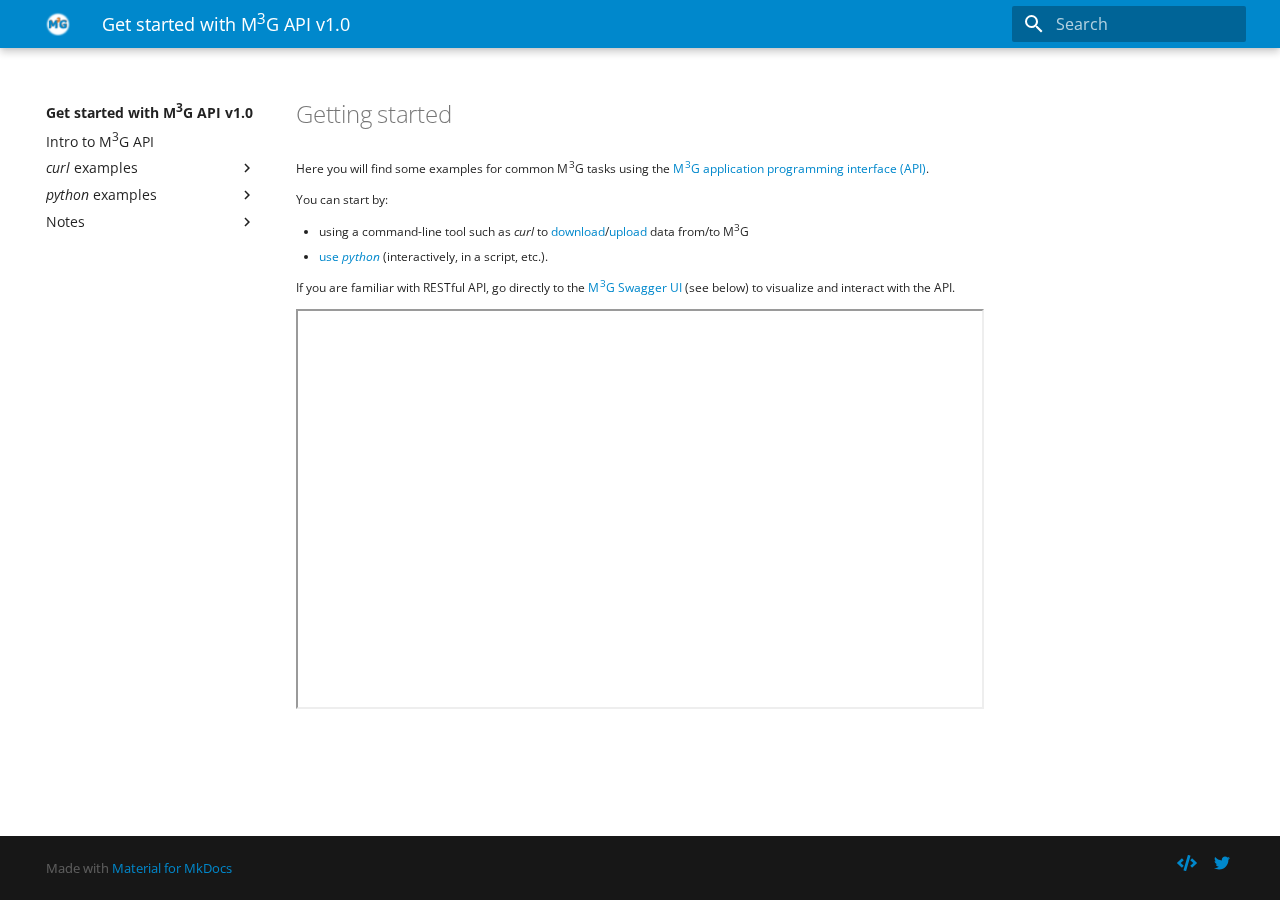
==== index.html @ 7924b69c "Deployed 4c3a987 with MkDocs version: 1.1.2" ====
<!doctype html>
<html lang="en" class="no-js">
  <head>
    
      <meta charset="utf-8">
      <meta name="viewport" content="width=device-width,initial-scale=1">
      
      
      
      <link rel="shortcut icon" href="images/m3g.png">
      <meta name="generator" content="mkdocs-1.1.2, mkdocs-material-6.1.0">
    
    
      
        <title>Get started with M<sup>3</sup>G API v1.0</title>
      
    
    
      <link rel="stylesheet" href="assets/stylesheets/main.bc7e593a.min.css">
      
        
        <link rel="stylesheet" href="assets/stylesheets/palette.ab28b872.min.css">
        
      
    
    
    
      
        
        <link href="https://fonts.gstatic.com" rel="preconnect" crossorigin>
        <link rel="stylesheet" href="https://fonts.googleapis.com/css?family=Open+Sans:300,400,400i,700%7CCourier+Prime&display=fallback">
        <style>body,input{font-family:"Open Sans",-apple-system,BlinkMacSystemFont,Helvetica,Arial,sans-serif}code,kbd,pre{font-family:"Courier Prime",SFMono-Regular,Consolas,Menlo,monospace}</style>
      
    
    
    
      <link rel="stylesheet" href="css/extra.css">
    
    
      
    
    
  </head>
  
  
    
    
      
    
    
    
    
    <body dir="ltr" data-md-color-scheme="preference" data-md-color-primary="light-blue" data-md-color-accent="blue">
      
        <script>matchMedia("(prefers-color-scheme: dark)").matches&&document.body.setAttribute("data-md-color-scheme","slate")</script>
      
  
    <input class="md-toggle" data-md-toggle="drawer" type="checkbox" id="__drawer" autocomplete="off">
    <input class="md-toggle" data-md-toggle="search" type="checkbox" id="__search" autocomplete="off">
    <label class="md-overlay" for="__drawer"></label>
    <div data-md-component="skip">
      
        
        <a href="#getting-started" class="md-skip">
          Skip to content
        </a>
      
    </div>
    <div data-md-component="announce">
      
    </div>
    
      

<header class="md-header" data-md-component="header">
  <nav class="md-header-nav md-grid" aria-label="Header">
    <a href="." title="Get started with M&lt;sup&gt;3&lt;/sup&gt;G API v1.0" class="md-header-nav__button md-logo" aria-label="Get started with M<sup>3</sup>G API v1.0">
      
  <img src="images/m3g.png" alt="logo">

    </a>
    <label class="md-header-nav__button md-icon" for="__drawer">
      <svg xmlns="http://www.w3.org/2000/svg" viewBox="0 0 24 24"><path d="M3 6h18v2H3V6m0 5h18v2H3v-2m0 5h18v2H3v-2z"/></svg>
    </label>
    <div class="md-header-nav__title" data-md-component="header-title">
      
        <div class="md-header-nav__ellipsis">
          <span class="md-header-nav__topic md-ellipsis">
            Get started with M<sup>3</sup>G API v1.0
          </span>
          <span class="md-header-nav__topic md-ellipsis">
            
              Getting started
            
          </span>
        </div>
      
    </div>
    
      <label class="md-header-nav__button md-icon" for="__search">
        <svg xmlns="http://www.w3.org/2000/svg" viewBox="0 0 24 24"><path d="M9.5 3A6.5 6.5 0 0116 9.5c0 1.61-.59 3.09-1.56 4.23l.27.27h.79l5 5-1.5 1.5-5-5v-.79l-.27-.27A6.516 6.516 0 019.5 16 6.5 6.5 0 013 9.5 6.5 6.5 0 019.5 3m0 2C7 5 5 7 5 9.5S7 14 9.5 14 14 12 14 9.5 12 5 9.5 5z"/></svg>
      </label>
      
<div class="md-search" data-md-component="search" role="dialog">
  <label class="md-search__overlay" for="__search"></label>
  <div class="md-search__inner" role="search">
    <form class="md-search__form" name="search">
      <input type="text" class="md-search__input" name="query" aria-label="Search" placeholder="Search" autocapitalize="off" autocorrect="off" autocomplete="off" spellcheck="false" data-md-component="search-query" data-md-state="active">
      <label class="md-search__icon md-icon" for="__search">
        <svg xmlns="http://www.w3.org/2000/svg" viewBox="0 0 24 24"><path d="M9.5 3A6.5 6.5 0 0116 9.5c0 1.61-.59 3.09-1.56 4.23l.27.27h.79l5 5-1.5 1.5-5-5v-.79l-.27-.27A6.516 6.516 0 019.5 16 6.5 6.5 0 013 9.5 6.5 6.5 0 019.5 3m0 2C7 5 5 7 5 9.5S7 14 9.5 14 14 12 14 9.5 12 5 9.5 5z"/></svg>
        <svg xmlns="http://www.w3.org/2000/svg" viewBox="0 0 24 24"><path d="M20 11v2H8l5.5 5.5-1.42 1.42L4.16 12l7.92-7.92L13.5 5.5 8 11h12z"/></svg>
      </label>
      <button type="reset" class="md-search__icon md-icon" aria-label="Clear" data-md-component="search-reset" tabindex="-1">
        <svg xmlns="http://www.w3.org/2000/svg" viewBox="0 0 24 24"><path d="M19 6.41L17.59 5 12 10.59 6.41 5 5 6.41 10.59 12 5 17.59 6.41 19 12 13.41 17.59 19 19 17.59 13.41 12 19 6.41z"/></svg>
      </button>
    </form>
    <div class="md-search__output">
      <div class="md-search__scrollwrap" data-md-scrollfix>
        <div class="md-search-result" data-md-component="search-result">
          <div class="md-search-result__meta">
            Initializing search
          </div>
          <ol class="md-search-result__list"></ol>
        </div>
      </div>
    </div>
  </div>
</div>
    
    
  </nav>
</header>
    
    <div class="md-container" data-md-component="container">
      
      
        
      
      <main class="md-main" data-md-component="main">
        <div class="md-main__inner md-grid">
          
            
              <div class="md-sidebar md-sidebar--primary" data-md-component="navigation">
                <div class="md-sidebar__scrollwrap">
                  <div class="md-sidebar__inner">
                    

<nav class="md-nav md-nav--primary" aria-label="Navigation" data-md-level="0">
  <label class="md-nav__title" for="__drawer">
    <a href="." title="Get started with M&lt;sup&gt;3&lt;/sup&gt;G API v1.0" class="md-nav__button md-logo" aria-label="Get started with M<sup>3</sup>G API v1.0">
      
  <img src="images/m3g.png" alt="logo">

    </a>
    Get started with M<sup>3</sup>G API v1.0
  </label>
  
  <ul class="md-nav__list" data-md-scrollfix>
    
      
      
      


  <li class="md-nav__item">
    <a href="intro/" class="md-nav__link">
      Intro to M<sup>3</sup>G API
    </a>
  </li>

    
      
      
      


  <li class="md-nav__item md-nav__item--nested">
    
      <input class="md-nav__toggle md-toggle" data-md-toggle="nav-2" type="checkbox" id="nav-2">
    
    <label class="md-nav__link" for="nav-2">
      <i>curl</i> examples
      <span class="md-nav__icon md-icon"></span>
    </label>
    <nav class="md-nav" aria-label="<i>curl</i> examples" data-md-level="1">
      <label class="md-nav__title" for="nav-2">
        <span class="md-nav__icon md-icon"></span>
        <i>curl</i> examples
      </label>
      <ul class="md-nav__list" data-md-scrollfix>
        
        
          
          
          


  <li class="md-nav__item">
    <a href="curl_download/" class="md-nav__link">
      GET data from M<sup>3</sup>G
    </a>
  </li>

        
          
          
          


  <li class="md-nav__item">
    <a href="curl_upload/" class="md-nav__link">
      PUT data on M<sup>3</sup>G
    </a>
  </li>

        
      </ul>
    </nav>
  </li>

    
      
      
      


  <li class="md-nav__item md-nav__item--nested">
    
      <input class="md-nav__toggle md-toggle" data-md-toggle="nav-3" type="checkbox" id="nav-3">
    
    <label class="md-nav__link" for="nav-3">
      <i>python</i> examples
      <span class="md-nav__icon md-icon"></span>
    </label>
    <nav class="md-nav" aria-label="<i>python</i> examples" data-md-level="1">
      <label class="md-nav__title" for="nav-3">
        <span class="md-nav__icon md-icon"></span>
        <i>python</i> examples
      </label>
      <ul class="md-nav__list" data-md-scrollfix>
        
        
          
          
          


  <li class="md-nav__item">
    <a href="python/" class="md-nav__link">
      Use the <i>requests</i> library
    </a>
  </li>

        
      </ul>
    </nav>
  </li>

    
      
      
      


  <li class="md-nav__item md-nav__item--nested">
    
      <input class="md-nav__toggle md-toggle" data-md-toggle="nav-4" type="checkbox" id="nav-4">
    
    <label class="md-nav__link" for="nav-4">
      Notes
      <span class="md-nav__icon md-icon"></span>
    </label>
    <nav class="md-nav" aria-label="Notes" data-md-level="1">
      <label class="md-nav__title" for="nav-4">
        <span class="md-nav__icon md-icon"></span>
        Notes
      </label>
      <ul class="md-nav__list" data-md-scrollfix>
        
        
          
          
          


  <li class="md-nav__item">
    <a href="authorization/" class="md-nav__link">
      M<sup>3</sup>G access token
    </a>
  </li>

        
          
          
          


  <li class="md-nav__item">
    <a href="disclaimer/" class="md-nav__link">
      Disclaimer
    </a>
  </li>

        
      </ul>
    </nav>
  </li>

    
  </ul>
</nav>
                  </div>
                </div>
              </div>
            
            
              <div class="md-sidebar md-sidebar--secondary" data-md-component="toc">
                <div class="md-sidebar__scrollwrap">
                  <div class="md-sidebar__inner">
                    
<nav class="md-nav md-nav--secondary" aria-label="Table of contents">
  
  
    
  
  
</nav>
                  </div>
                </div>
              </div>
            
          
          <div class="md-content">
            <article class="md-content__inner md-typeset">
              
                
                
                <h1 id="getting-started">Getting started</h1>
<p>Here you will find some examples for common M<sup>3</sup>G tasks using the <a href="intro/">M<sup>3</sup>G application programming interface (API)</a>.</p>
<p>You can start by:</p>
<ul>
<li>using a command-line tool such as <em>curl</em> to <a href="curl_download/">download</a>/<a href="curl_upload/">upload</a> data from/to  M<sup>3</sup>G</li>
<li><a href="python/">use <em>python</em></a> (interactively, in a script, etc.).</li>
</ul>
<p>If you are familiar with RESTful API, go directly to the <a href="https://gnss-metadata.eu/__test/site/api-docs" target="_blank">M<sup>3</sup>G Swagger UI</a> (see below) to visualize and interact with the API.</p>
<iframe style="width:100%;height:400px" src="https://gnss-metadata.eu/__test/site/api-docs"></iframe>
                
              
              
                


              
            </article>
          </div>
        </div>
      </main>
      
        
<footer class="md-footer">
  
  <div class="md-footer-meta md-typeset">
    <div class="md-footer-meta__inner md-grid">
      <div class="md-footer-copyright">
        
        Made with
        <a href="https://squidfunk.github.io/mkdocs-material/" target="_blank" rel="noopener">
          Material for MkDocs
        </a>
      </div>
      
  <div class="md-footer-social">
    
      
      
      <a href="https://gnss-metadata.eu/__test2/site/api-docs" target="_blank" rel="noopener" title="M3G Swagger UI" class="md-footer-social__link">
        <svg xmlns="http://www.w3.org/2000/svg" viewBox="0 0 640 512"><path d="M278.9 511.5l-61-17.7c-6.4-1.8-10-8.5-8.2-14.9L346.2 8.7c1.8-6.4 8.5-10 14.9-8.2l61 17.7c6.4 1.8 10 8.5 8.2 14.9L293.8 503.3c-1.9 6.4-8.5 10.1-14.9 8.2zm-114-112.2l43.5-46.4c4.6-4.9 4.3-12.7-.8-17.2L117 256l90.6-79.7c5.1-4.5 5.5-12.3.8-17.2l-43.5-46.4c-4.5-4.8-12.1-5.1-17-.5L3.8 247.2c-5.1 4.7-5.1 12.8 0 17.5l144.1 135.1c4.9 4.6 12.5 4.4 17-.5zm327.2.6l144.1-135.1c5.1-4.7 5.1-12.8 0-17.5L492.1 112.1c-4.8-4.5-12.4-4.3-17 .5L431.6 159c-4.6 4.9-4.3 12.7.8 17.2L523 256l-90.6 79.7c-5.1 4.5-5.5 12.3-.8 17.2l43.5 46.4c4.5 4.9 12.1 5.1 17 .6z"/></svg>
      </a>
    
      
      
      <a href="https://twitter.com/be_GNSS" target="_blank" rel="noopener" title="Tweets @be_GNSS" class="md-footer-social__link">
        <svg xmlns="http://www.w3.org/2000/svg" viewBox="0 0 512 512"><path d="M459.37 151.716c.325 4.548.325 9.097.325 13.645 0 138.72-105.583 298.558-298.558 298.558-59.452 0-114.68-17.219-161.137-47.106 8.447.974 16.568 1.299 25.34 1.299 49.055 0 94.213-16.568 130.274-44.832-46.132-.975-84.792-31.188-98.112-72.772 6.498.974 12.995 1.624 19.818 1.624 9.421 0 18.843-1.3 27.614-3.573-48.081-9.747-84.143-51.98-84.143-102.985v-1.299c13.969 7.797 30.214 12.67 47.431 13.319-28.264-18.843-46.781-51.005-46.781-87.391 0-19.492 5.197-37.36 14.294-52.954 51.655 63.675 129.3 105.258 216.365 109.807-1.624-7.797-2.599-15.918-2.599-24.04 0-57.828 46.782-104.934 104.934-104.934 30.213 0 57.502 12.67 76.67 33.137 23.715-4.548 46.456-13.32 66.599-25.34-7.798 24.366-24.366 44.833-46.132 57.827 21.117-2.273 41.584-8.122 60.426-16.243-14.292 20.791-32.161 39.308-52.628 54.253z"/></svg>
      </a>
    
  </div>

    </div>
  </div>
</footer>
      
    </div>
    
      <script src="assets/javascripts/vendor.6a3d08fc.min.js"></script>
      <script src="assets/javascripts/bundle.71201edf.min.js"></script><script id="__lang" type="application/json">{"clipboard.copy": "Copy to clipboard", "clipboard.copied": "Copied to clipboard", "search.config.lang": "en", "search.config.pipeline": "trimmer, stopWordFilter", "search.config.separator": "[\\s\\-]+", "search.placeholder": "Search", "search.result.placeholder": "Type to start searching", "search.result.none": "No matching documents", "search.result.one": "1 matching document", "search.result.other": "# matching documents", "search.result.more.one": "1 more on this page", "search.result.more.other": "# more on this page", "search.result.term.missing": "Missing"}</script>
      
      <script>
        app = initialize({
          base: ".",
          features: [],
          search: Object.assign({
            worker: "assets/javascripts/worker/search.4ac00218.min.js"
          }, typeof search !== "undefined" && search)
        })
      </script>
      
    
  </body>
</html>
---- assets/stylesheets/main.bc7e593a.min.css ----
html{box-sizing:border-box;-webkit-text-size-adjust:none;-moz-text-size-adjust:none;-ms-text-size-adjust:none;text-size-adjust:none}*,*::before,*::after{box-sizing:inherit}body{margin:0}hr{box-sizing:content-box;overflow:visible}a,button,label,input{-webkit-tap-highlight-color:transparent}a{color:inherit;text-decoration:none}small{font-size:80%}sub,sup{line-height:1em}img{border-style:none}table{border-collapse:separate;border-spacing:0}td,th{font-weight:normal;vertical-align:top}button{margin:0;padding:0;font-size:inherit;background:transparent;border:0}input{border:0;outline:none}:root{--md-default-fg-color: hsla(0, 0%, 0%, 0.87);--md-default-fg-color--light: hsla(0, 0%, 0%, 0.54);--md-default-fg-color--lighter: hsla(0, 0%, 0%, 0.32);--md-default-fg-color--lightest: hsla(0, 0%, 0%, 0.07);--md-default-bg-color: hsla(0, 0%, 100%, 1);--md-default-bg-color--light: hsla(0, 0%, 100%, 0.7);--md-default-bg-color--lighter: hsla(0, 0%, 100%, 0.3);--md-default-bg-color--lightest: hsla(0, 0%, 100%, 0.12);--md-primary-fg-color: hsla(231, 48%, 48%, 1);--md-primary-fg-color--light: hsla(230, 44%, 64%, 1);--md-primary-fg-color--dark: hsla(232, 54%, 41%, 1);--md-primary-bg-color: hsla(0, 0%, 100%, 1);--md-primary-bg-color--light: hsla(0, 0%, 100%, 0.7);--md-accent-fg-color: hsla(231, 99%, 66%, 1);--md-accent-fg-color--transparent: hsla(231, 99%, 66%, 0.1);--md-accent-bg-color: hsla(0, 0%, 100%, 1);--md-accent-bg-color--light: hsla(0, 0%, 100%, 0.7)}:root>*{--md-code-fg-color: hsla(200, 18%, 26%, 1);--md-code-bg-color: hsla(0, 0%, 96%, 1);--md-code-hl-color: hsla(60, 100%, 50%, 0.5);--md-code-hl-number-color: hsla(0, 67%, 50%, 1);--md-code-hl-special-color: hsla(340, 83%, 47%, 1);--md-code-hl-function-color: hsla(291, 45%, 50%, 1);--md-code-hl-constant-color: hsla(250, 63%, 60%, 1);--md-code-hl-keyword-color: hsla(219, 54%, 51%, 1);--md-code-hl-string-color: hsla(150, 63%, 30%, 1);--md-code-hl-name-color: var(--md-code-fg-color);--md-code-hl-operator-color: var(--md-default-fg-color--light);--md-code-hl-punctuation-color: var(--md-default-fg-color--light);--md-code-hl-comment-color: var(--md-default-fg-color--light);--md-code-hl-generic-color: var(--md-default-fg-color--light);--md-code-hl-variable-color: var(--md-default-fg-color--light);--md-typeset-color: var(--md-default-fg-color);--md-typeset-a-color: var(--md-primary-fg-color);--md-typeset-mark-color: hsla(60, 100%, 50%, 0.5);--md-typeset-del-color: hsla(6, 90%, 60%, 0.15);--md-typeset-ins-color: hsla(150, 90%, 44%, 0.15);--md-typeset-kbd-color: hsla(0, 0%, 98%, 1);--md-typeset-kbd-accent-color: hsla(0, 100%, 100%, 1);--md-typeset-kbd-border-color: hsla(0, 0%, 72%, 1);--md-admonition-fg-color: var(--md-default-fg-color);--md-admonition-bg-color: var(--md-default-bg-color);--md-footer-fg-color: hsla(0, 0%, 100%, 1);--md-footer-fg-color--light: hsla(0, 0%, 100%, 0.7);--md-footer-fg-color--lighter: hsla(0, 0%, 100%, 0.3);--md-footer-bg-color: hsla(0, 0%, 0%, 0.87);--md-footer-bg-color--dark: hsla(0, 0%, 0%, 0.32)}.md-icon svg{display:block;width:1.2rem;height:1.2rem;margin:0 auto;fill:currentColor}body{-webkit-font-smoothing:antialiased;-moz-osx-font-smoothing:grayscale}body,input{color:var(--md-typeset-color);font-feature-settings:"kern","liga";font-family:-apple-system,BlinkMacSystemFont,Helvetica,Arial,sans-serif}code,pre,kbd{color:var(--md-typeset-color);font-feature-settings:"kern";font-family:SFMono-Regular,Consolas,Menlo,monospace}:root{--md-typeset-table--ascending: url('data:image/svg+xml;charset=utf-8,<svg xmlns="http://www.w3.org/2000/svg" viewBox="0 0 24 24"><path d="M11 4h2v12l5.5-5.5 1.42 1.42L12 19.84l-7.92-7.92L5.5 10.5 11 16V4z"/></svg>');--md-typeset-table--descending: url('data:image/svg+xml;charset=utf-8,<svg xmlns="http://www.w3.org/2000/svg" viewBox="0 0 24 24"><path d="M13 20h-2V8l-5.5 5.5-1.42-1.42L12 4.16l7.92 7.92-1.42 1.42L13 8v12z"/></svg>')}.md-typeset{font-size:.8rem;line-height:1.6;-webkit-print-color-adjust:exact;color-adjust:exact}@media print{.md-typeset{font-size:.68rem}}.md-typeset p,.md-typeset ul,.md-typeset ol,.md-typeset blockquote{margin:1em 0}.md-typeset h1{margin:0 0 1.25em;color:var(--md-default-fg-color--light);font-weight:300;font-size:2em;line-height:1.3;letter-spacing:-0.01em}.md-typeset h2{margin:1.6em 0 .64em;font-weight:300;font-size:1.5625em;line-height:1.4;letter-spacing:-0.01em}.md-typeset h3{margin:1.6em 0 .8em;font-weight:400;font-size:1.25em;line-height:1.5;letter-spacing:-0.01em}.md-typeset h2+h3{margin-top:.8em}.md-typeset h4{margin:1em 0;font-weight:700;letter-spacing:-0.01em}.md-typeset h5,.md-typeset h6{margin:1.25em 0;color:var(--md-default-fg-color--light);font-weight:700;font-size:.8em;letter-spacing:-0.01em}.md-typeset h5{text-transform:uppercase}.md-typeset hr{margin:1.5em 0;border-bottom:.05rem dotted var(--md-default-fg-color--lighter)}.md-typeset a{color:var(--md-typeset-a-color);word-break:break-word}.md-typeset a,.md-typeset a::before{transition:color 125ms}.md-typeset a:focus,.md-typeset a:hover{color:var(--md-accent-fg-color)}.md-typeset code,.md-typeset pre,.md-typeset kbd{color:var(--md-code-fg-color);direction:ltr}@media print{.md-typeset code,.md-typeset pre,.md-typeset kbd{white-space:pre-wrap}}.md-typeset code{padding:0 .2941176471em;font-size:.85em;word-break:break-word;background-color:var(--md-code-bg-color);border-radius:.1rem;-webkit-box-decoration-break:clone;box-decoration-break:clone}.md-typeset h1 code,.md-typeset h2 code,.md-typeset h3 code,.md-typeset h4 code,.md-typeset h5 code,.md-typeset h6 code{margin:initial;padding:initial;background-color:transparent;box-shadow:none}.md-typeset a>code{color:currentColor}.md-typeset pre{position:relative;margin:1em 0;line-height:1.4}.md-typeset pre>code{display:block;margin:0;padding:.7720588235em 1.1764705882em;overflow:auto;word-break:normal;box-shadow:none;-webkit-box-decoration-break:slice;box-decoration-break:slice;touch-action:auto;scrollbar-width:thin;scrollbar-color:var(--md-default-fg-color--lighter) transparent}.md-typeset pre>code:hover{scrollbar-color:var(--md-accent-fg-color) transparent}.md-typeset pre>code::-webkit-scrollbar{width:.2rem;height:.2rem}.md-typeset pre>code::-webkit-scrollbar-thumb{background-color:var(--md-default-fg-color--lighter)}.md-typeset pre>code::-webkit-scrollbar-thumb:hover{background-color:var(--md-accent-fg-color)}@media screen and (max-width: 44.9375em){.md-typeset>pre{margin:1em -0.8rem}.md-typeset>pre code{border-radius:0}}.md-typeset kbd{display:inline-block;padding:0 .6666666667em;color:var(--md-default-fg-color);font-size:.75em;vertical-align:text-top;word-break:break-word;background-color:var(--md-typeset-kbd-color);border-radius:.1rem;box-shadow:0 .1rem 0 .05rem var(--md-typeset-kbd-border-color),0 .1rem 0 var(--md-typeset-kbd-border-color),0 -0.1rem .2rem var(--md-typeset-kbd-accent-color) inset}.md-typeset mark{color:inherit;word-break:break-word;background-color:var(--md-typeset-mark-color);-webkit-box-decoration-break:clone;box-decoration-break:clone}.md-typeset abbr{text-decoration:none;border-bottom:.05rem dotted var(--md-default-fg-color--light);cursor:help}@media(hover: none){.md-typeset abbr{position:relative}.md-typeset abbr[title]:focus::after,.md-typeset abbr[title]:hover::after{box-shadow:0 2px 2px 0 rgba(0,0,0,.14),0 1px 5px 0 rgba(0,0,0,.12),0 3px 1px -2px rgba(0,0,0,.2);position:absolute;left:0;display:inline-block;width:auto;min-width:-webkit-max-content;min-width:-moz-max-content;min-width:max-content;max-width:80%;margin-top:2em;padding:.2rem .3rem;color:var(--md-default-bg-color);font-size:.7rem;background:var(--md-default-fg-color);border-radius:.1rem;content:attr(title)}}.md-typeset small{opacity:.75}.md-typeset sup,.md-typeset sub{margin-left:.078125em}[dir=rtl] .md-typeset sup,[dir=rtl] .md-typeset sub{margin-right:.078125em;margin-left:initial}.md-typeset blockquote{padding-left:.6rem;color:var(--md-default-fg-color--light);border-left:.2rem solid var(--md-default-fg-color--lighter)}[dir=rtl] .md-typeset blockquote{padding-right:.6rem;padding-left:initial;border-right:.2rem solid var(--md-default-fg-color--lighter);border-left:initial}.md-typeset ul{list-style-type:disc}.md-typeset ul,.md-typeset ol{margin-left:.625em;padding:0}[dir=rtl] .md-typeset ul,[dir=rtl] .md-typeset ol{margin-right:.625em;margin-left:initial}.md-typeset ul ol,.md-typeset ol ol{list-style-type:lower-alpha}.md-typeset ul ol ol,.md-typeset ol ol ol{list-style-type:lower-roman}.md-typeset ul li,.md-typeset ol li{margin-bottom:.5em;margin-left:1.25em}[dir=rtl] .md-typeset ul li,[dir=rtl] .md-typeset ol li{margin-right:1.25em;margin-left:initial}.md-typeset ul li p,.md-typeset ul li blockquote,.md-typeset ol li p,.md-typeset ol li blockquote{margin:.5em 0}.md-typeset ul li:last-child,.md-typeset ol li:last-child{margin-bottom:0}.md-typeset ul li ul,.md-typeset ul li ol,.md-typeset ol li ul,.md-typeset ol li ol{margin:.5em 0 .5em .625em}[dir=rtl] .md-typeset ul li ul,[dir=rtl] .md-typeset ul li ol,[dir=rtl] .md-typeset ol li ul,[dir=rtl] .md-typeset ol li ol{margin-right:.625em;margin-left:initial}.md-typeset dd{margin:1em 0 1.5em 1.875em}[dir=rtl] .md-typeset dd{margin-right:1.875em;margin-left:initial}.md-typeset img,.md-typeset svg{max-width:100%;height:auto}.md-typeset img[align=left],.md-typeset svg[align=left]{margin:1em;margin-left:0}.md-typeset img[align=right],.md-typeset svg[align=right]{margin:1em;margin-right:0}.md-typeset img[align]:only-child,.md-typeset svg[align]:only-child{margin-top:0}.md-typeset figure{width:-webkit-fit-content;width:-moz-fit-content;width:fit-content;max-width:100%;margin:0 auto;text-align:center}.md-typeset figcaption{max-width:24rem;margin:.5em auto 2em;font-style:italic}.md-typeset iframe{max-width:100%}.md-typeset table:not([class]){display:inline-block;max-width:100%;overflow:auto;font-size:.64rem;background:var(--md-default-bg-color);border-radius:.1rem;box-shadow:0 .2rem .5rem rgba(0,0,0,.05),0 0 .05rem rgba(0,0,0,.1);touch-action:auto}@media print{.md-typeset table:not([class]){display:table}}.md-typeset table:not([class])+*{margin-top:1.5em}.md-typeset table:not([class]) th>*:first-child,.md-typeset table:not([class]) td>*:first-child{margin-top:0}.md-typeset table:not([class]) th>*:last-child,.md-typeset table:not([class]) td>*:last-child{margin-bottom:0}.md-typeset table:not([class]) th:not([align]),.md-typeset table:not([class]) td:not([align]){text-align:left}[dir=rtl] .md-typeset table:not([class]) th:not([align]),[dir=rtl] .md-typeset table:not([class]) td:not([align]){text-align:right}.md-typeset table:not([class]) th{min-width:5rem;padding:.9375em 1.25em;color:var(--md-default-bg-color);vertical-align:top;background-color:var(--md-default-fg-color--light)}.md-typeset table:not([class]) th a{color:inherit}.md-typeset table:not([class]) td{padding:.9375em 1.25em;vertical-align:top;border-top:.05rem solid var(--md-default-fg-color--lightest)}.md-typeset table:not([class]) tr{transition:background-color 125ms}.md-typeset table:not([class]) tr:hover{background-color:rgba(0,0,0,.035);box-shadow:0 .05rem 0 var(--md-default-bg-color) inset}.md-typeset table:not([class]) tr:first-child td{border-top:0}.md-typeset table:not([class]) a{word-break:normal}.md-typeset table th[role=columnheader]{cursor:pointer}.md-typeset table th[role=columnheader]::after{display:inline-block;width:1.2em;height:1.2em;margin-left:.5em;vertical-align:sub;-webkit-mask-repeat:no-repeat;mask-repeat:no-repeat;content:" "}.md-typeset table th[role=columnheader][aria-sort=ascending]::after{background-color:currentColor;-webkit-mask-image:var(--md-typeset-table--ascending);mask-image:var(--md-typeset-table--ascending)}.md-typeset table th[role=columnheader][aria-sort=descending]::after{background-color:currentColor;-webkit-mask-image:var(--md-typeset-table--descending);mask-image:var(--md-typeset-table--descending)}.md-typeset__scrollwrap{margin:1em -0.8rem;overflow-x:auto;touch-action:auto}.md-typeset__table{display:inline-block;margin-bottom:.5em;padding:0 .8rem}@media print{.md-typeset__table{display:block}}html .md-typeset__table table{display:table;width:100%;margin:0;overflow:hidden}html{height:100%;overflow-x:hidden;font-size:125%}@media screen and (min-width: 100em){html{font-size:137.5%}}@media screen and (min-width: 125em){html{font-size:150%}}body{position:relative;display:flex;flex-direction:column;width:100%;min-height:100%;font-size:.5rem;background-color:var(--md-default-bg-color)}@media screen and (max-width: 59.9375em){body[data-md-state=lock]{position:fixed}}@media print{body{display:block}}hr{display:block;height:.05rem;padding:0;border:0}.md-grid{max-width:61rem;margin-right:auto;margin-left:auto}.md-container{display:flex;flex-direction:column;flex-grow:1}@media print{.md-container{display:block}}.md-main{flex-grow:1}.md-main__inner{display:flex;height:100%;margin-top:1.5rem}.md-ellipsis{display:block;overflow:hidden;white-space:nowrap;text-overflow:ellipsis}.md-toggle{display:none}.md-overlay{position:fixed;top:0;z-index:3;width:0;height:0;background-color:rgba(0,0,0,.54);opacity:0;transition:width 0ms 250ms,height 0ms 250ms,opacity 250ms}@media screen and (max-width: 76.1875em){[data-md-toggle=drawer]:checked~.md-overlay{width:100%;height:100%;opacity:1;transition:width 0ms,height 0ms,opacity 250ms}}.md-skip{position:fixed;z-index:-1;margin:.5rem;padding:.3rem .5rem;color:var(--md-default-bg-color);font-size:.64rem;background-color:var(--md-default-fg-color);border-radius:.1rem;transform:translateY(0.4rem);opacity:0}.md-skip:focus{z-index:10;transform:translateY(0);opacity:1;transition:transform 250ms cubic-bezier(0.4, 0, 0.2, 1),opacity 175ms 75ms}@page{margin:25mm}.md-announce{overflow:auto;background-color:var(--md-footer-bg-color)}.md-announce__inner{margin:.6rem auto;padding:0 .8rem;color:var(--md-footer-fg-color);font-size:.7rem}@media print{.md-announce{display:none}}.md-typeset .md-button{display:inline-block;padding:.625em 2em;color:var(--md-primary-fg-color);font-weight:700;border:.1rem solid currentColor;border-radius:.1rem;transition:color 125ms,background-color 125ms,border-color 125ms}.md-typeset .md-button--primary{color:var(--md-primary-bg-color);background-color:var(--md-primary-fg-color);border-color:var(--md-primary-fg-color)}.md-typeset .md-button:focus,.md-typeset .md-button:hover{color:var(--md-accent-bg-color);background-color:var(--md-accent-fg-color);border-color:var(--md-accent-fg-color)}:root{--md-clipboard-icon: url('data:image/svg+xml;charset=utf-8,<svg xmlns="http://www.w3.org/2000/svg" viewBox="0 0 24 24"><path d="M19 21H8V7h11m0-2H8a2 2 0 00-2 2v14a2 2 0 002 2h11a2 2 0 002-2V7a2 2 0 00-2-2m-3-4H4a2 2 0 00-2 2v14h2V3h12V1z"/></svg>')}.md-clipboard{position:absolute;top:.5em;right:.5em;z-index:1;width:1.5em;height:1.5em;color:var(--md-default-fg-color--lightest);border-radius:.1rem;cursor:pointer;transition:color 125ms}@media print{.md-clipboard{display:none}}.md-clipboard::after{display:block;width:1.125em;height:1.125em;margin:0 auto;background-color:currentColor;-webkit-mask-image:var(--md-clipboard-icon);mask-image:var(--md-clipboard-icon);-webkit-mask-repeat:no-repeat;mask-repeat:no-repeat;content:""}pre:hover .md-clipboard{color:var(--md-default-fg-color--light)}pre .md-clipboard:focus,pre .md-clipboard:hover{color:var(--md-accent-fg-color)}.md-content{flex:1;max-width:100%}@media screen and (min-width: 60em)and (max-width: 76.1875em){.md-content{max-width:calc(100% - 12.1rem)}}@media screen and (min-width: 76.25em){.md-content{max-width:calc(100% - 12.1rem * 2)}}.md-content__inner{margin:0 .8rem 1.2rem;padding-top:.6rem}@media screen and (min-width: 76.25em){.md-content__inner{margin-right:1.2rem;margin-left:1.2rem}}.md-content__inner::before{display:block;height:.4rem;content:""}.md-content__inner>:last-child{margin-bottom:0}.md-content__button{float:right;margin:.4rem 0;margin-left:.4rem;padding:0}[dir=rtl] .md-content__button{float:left;margin-right:.4rem;margin-left:initial}[dir=rtl] .md-content__button svg{transform:scaleX(-1)}.md-typeset .md-content__button{color:var(--md-default-fg-color--lighter)}.md-content__button svg{display:inline;vertical-align:top}@media print{.md-content__button{display:none}}.md-dialog{box-shadow:0 2px 2px 0 rgba(0,0,0,.14),0 1px 5px 0 rgba(0,0,0,.12),0 3px 1px -2px rgba(0,0,0,.2);position:fixed;right:.8rem;bottom:.8rem;left:initial;z-index:2;display:block;min-width:11.1rem;padding:.4rem .6rem;color:var(--md-default-bg-color);font-size:.7rem;background:var(--md-default-fg-color);border:none;border-radius:.1rem;transform:translateY(100%);opacity:0;transition:transform 0ms 400ms,opacity 400ms}[dir=rtl] .md-dialog{right:initial;left:.8rem}.md-dialog[data-md-state=open]{transform:translateY(0);opacity:1;transition:transform 400ms cubic-bezier(0.075, 0.85, 0.175, 1),opacity 400ms}@media print{.md-dialog{display:none}}.md-header{position:-webkit-sticky;position:sticky;top:0;right:0;left:0;z-index:2;height:2.4rem;color:var(--md-primary-bg-color);background-color:var(--md-primary-fg-color);box-shadow:0 0 .2rem rgba(0,0,0,0),0 .2rem .4rem rgba(0,0,0,0);transition:color 250ms,background-color 250ms}.no-js .md-header{box-shadow:none;transition:none}.md-header[data-md-state=shadow]{box-shadow:0 0 .2rem rgba(0,0,0,.1),0 .2rem .4rem rgba(0,0,0,.2);transition:color 250ms,background-color 250ms,box-shadow 250ms}@media print{.md-header{display:none}}.md-header-nav{display:flex;padding:0 .2rem}.md-header-nav__button{position:relative;z-index:1;display:block;margin:.2rem;padding:.4rem;cursor:pointer;transition:opacity 250ms}[dir=rtl] .md-header-nav__button svg{transform:scaleX(-1)}.md-header-nav__button:focus,.md-header-nav__button:hover{opacity:.7}.md-header-nav__button.md-logo{margin:.2rem;padding:.4rem}.md-header-nav__button.md-logo img,.md-header-nav__button.md-logo svg{display:block;width:1.2rem;height:1.2rem;fill:currentColor}.no-js .md-header-nav__button[for=__search]{display:none}@media screen and (min-width: 60em){.md-header-nav__button[for=__search]{display:none}}@media screen and (max-width: 76.1875em){.md-header-nav__button.md-logo{display:none}}@media screen and (min-width: 76.25em){.md-header-nav__button[for=__drawer]{display:none}}.md-header-nav__topic{position:absolute;width:100%;transition:transform 400ms cubic-bezier(0.1, 0.7, 0.1, 1),opacity 150ms}.md-header-nav__topic+.md-header-nav__topic{z-index:-1;transform:translateX(1.25rem);opacity:0;transition:transform 400ms cubic-bezier(1, 0.7, 0.1, 0.1),opacity 150ms;pointer-events:none}[dir=rtl] .md-header-nav__topic+.md-header-nav__topic{transform:translateX(-1.25rem)}.no-js .md-header-nav__topic{position:initial}.no-js .md-header-nav__topic+.md-header-nav__topic{display:none}.md-header-nav__title{flex-grow:1;padding:0 1rem;font-size:.9rem;line-height:2.4rem}.md-header-nav__title[data-md-state=active] .md-header-nav__topic{z-index:-1;transform:translateX(-1.25rem);opacity:0;transition:transform 400ms cubic-bezier(1, 0.7, 0.1, 0.1),opacity 150ms;pointer-events:none}[dir=rtl] .md-header-nav__title[data-md-state=active] .md-header-nav__topic{transform:translateX(1.25rem)}.md-header-nav__title[data-md-state=active] .md-header-nav__topic+.md-header-nav__topic{z-index:0;transform:translateX(0);opacity:1;transition:transform 400ms cubic-bezier(0.1, 0.7, 0.1, 1),opacity 150ms;pointer-events:initial}.md-header-nav__title>.md-header-nav__ellipsis{position:relative;width:100%;height:100%}.md-header-nav__source{display:none}@media screen and (min-width: 60em){.md-header-nav__source{display:block;width:11.7rem;max-width:11.7rem;margin-left:1rem}[dir=rtl] .md-header-nav__source{margin-right:1rem;margin-left:initial}}@media screen and (min-width: 76.25em){.md-header-nav__source{margin-left:1.4rem}[dir=rtl] .md-header-nav__source{margin-right:1.4rem}}.md-footer{color:var(--md-footer-fg-color);background-color:var(--md-footer-bg-color)}@media print{.md-footer{display:none}}.md-footer-nav__inner{padding:.2rem;overflow:auto}.md-footer-nav__link{display:flex;padding-top:1.4rem;padding-bottom:.4rem;transition:opacity 250ms}@media screen and (min-width: 45em){.md-footer-nav__link{width:50%}}.md-footer-nav__link:focus,.md-footer-nav__link:hover{opacity:.7}.md-footer-nav__link--prev{float:left}[dir=rtl] .md-footer-nav__link--prev{float:right}[dir=rtl] .md-footer-nav__link--prev svg{transform:scaleX(-1)}@media screen and (max-width: 44.9375em){.md-footer-nav__link--prev{width:25%}.md-footer-nav__link--prev .md-footer-nav__title{display:none}}.md-footer-nav__link--next{float:right;text-align:right}[dir=rtl] .md-footer-nav__link--next{float:left;text-align:left}[dir=rtl] .md-footer-nav__link--next svg{transform:scaleX(-1)}@media screen and (max-width: 44.9375em){.md-footer-nav__link--next{width:75%}}.md-footer-nav__title{position:relative;flex-grow:1;max-width:calc(100% - 2.4rem);padding:0 1rem;font-size:.9rem;line-height:2.4rem}.md-footer-nav__button{margin:.2rem;padding:.4rem}.md-footer-nav__direction{position:absolute;right:0;left:0;margin-top:-1rem;padding:0 1rem;font-size:.64rem;opacity:.7}.md-footer-meta{background-color:var(--md-footer-bg-color--dark)}.md-footer-meta__inner{display:flex;flex-wrap:wrap;justify-content:space-between;padding:.2rem}html .md-footer-meta.md-typeset a{color:var(--md-footer-fg-color--light)}html .md-footer-meta.md-typeset a:focus,html .md-footer-meta.md-typeset a:hover{color:var(--md-footer-fg-color)}.md-footer-copyright{width:100%;margin:auto .6rem;padding:.4rem 0;color:var(--md-footer-fg-color--lighter);font-size:.64rem}@media screen and (min-width: 45em){.md-footer-copyright{width:auto}}.md-footer-copyright__highlight{color:var(--md-footer-fg-color--light)}.md-footer-social{margin:0 .4rem;padding:.2rem 0 .6rem}@media screen and (min-width: 45em){.md-footer-social{padding:.6rem 0}}.md-footer-social__link{display:inline-block;width:1.6rem;height:1.6rem;text-align:center}.md-footer-social__link::before{line-height:1.9}.md-footer-social__link svg{max-height:.8rem;vertical-align:-25%;fill:currentColor}:root{--md-nav-icon--prev: url('data:image/svg+xml;charset=utf-8,<svg xmlns="http://www.w3.org/2000/svg" viewBox="0 0 24 24"><path d="M20 11v2H8l5.5 5.5-1.42 1.42L4.16 12l7.92-7.92L13.5 5.5 8 11h12z"/></svg>');--md-nav-icon--next: url('data:image/svg+xml;charset=utf-8,<svg xmlns="http://www.w3.org/2000/svg" viewBox="0 0 24 24"><path d="M8.59 16.58L13.17 12 8.59 7.41 10 6l6 6-6 6-1.41-1.42z"/></svg>');--md-toc-icon: url('data:image/svg+xml;charset=utf-8,<svg xmlns="http://www.w3.org/2000/svg" viewBox="0 0 24 24"><path d="M3 9h14V7H3v2m0 4h14v-2H3v2m0 4h14v-2H3v2m16 0h2v-2h-2v2m0-10v2h2V7h-2m0 6h2v-2h-2v2z"/></svg>')}.md-nav{font-size:.7rem;line-height:1.3}.md-nav__title{display:block;padding:0 .6rem;overflow:hidden;font-weight:700;text-overflow:ellipsis}.md-nav__title .md-nav__button{display:none}.md-nav__title .md-nav__button img{width:100%;height:auto}.md-nav__title .md-nav__button.md-logo img,.md-nav__title .md-nav__button.md-logo svg{display:block;width:2.4rem;height:2.4rem}.md-nav__title .md-nav__button.md-logo svg{fill:currentColor}.md-nav__list{margin:0;padding:0;list-style:none}.md-nav__item{padding:0 .6rem}.md-nav__item:last-child{padding-bottom:.6rem}.md-nav__item .md-nav__item{padding-right:0}[dir=rtl] .md-nav__item .md-nav__item{padding-right:.6rem;padding-left:0}.md-nav__item .md-nav__item:last-child{padding-bottom:0}.md-nav__link{display:block;margin-top:.625em;overflow:hidden;text-overflow:ellipsis;cursor:pointer;transition:color 125ms;scroll-snap-align:start}html .md-nav__link[for=__toc]{display:none}html .md-nav__link[for=__toc]~.md-nav{display:none}.md-nav__link[data-md-state=blur]{color:var(--md-default-fg-color--light)}.md-nav__item .md-nav__link--active{color:var(--md-typeset-a-color)}.md-nav__item--nested>.md-nav__link{color:inherit}.md-nav__link:focus,.md-nav__link:hover{color:var(--md-accent-fg-color)}.md-nav__source{display:none}@media screen and (max-width: 76.1875em){.md-nav{background-color:var(--md-default-bg-color)}.md-nav--primary,.md-nav--primary .md-nav{position:absolute;top:0;right:0;left:0;z-index:1;display:flex;flex-direction:column;height:100%}.md-nav--primary .md-nav__title,.md-nav--primary .md-nav__item{font-size:.8rem;line-height:1.5}.md-nav--primary .md-nav__title{position:relative;height:5.6rem;padding:3rem .8rem .2rem;color:var(--md-default-fg-color--light);font-weight:400;line-height:2.4rem;white-space:nowrap;background-color:var(--md-default-fg-color--lightest);cursor:pointer}.md-nav--primary .md-nav__title .md-nav__icon{position:absolute;top:.4rem;left:.4rem;display:block;width:1.2rem;height:1.2rem;margin:.2rem}.md-nav--primary .md-nav__title .md-nav__icon::after{display:block;width:100%;height:100%;background-color:currentColor;-webkit-mask-image:var(--md-nav-icon--prev);mask-image:var(--md-nav-icon--prev);-webkit-mask-repeat:no-repeat;mask-repeat:no-repeat;content:""}[dir=rtl] .md-nav--primary .md-nav__title .md-nav__icon{right:.4rem;left:initial}.md-nav--primary .md-nav__title~.md-nav__list{overflow-y:auto;background-color:var(--md-default-bg-color);box-shadow:0 .05rem 0 var(--md-default-fg-color--lightest) inset;-webkit-scroll-snap-type:y mandatory;-ms-scroll-snap-type:y mandatory;scroll-snap-type:y mandatory;touch-action:pan-y}.md-nav--primary .md-nav__title~.md-nav__list>.md-nav__item:first-child{border-top:0}.md-nav--primary .md-nav__title[for=__drawer]{position:relative;color:var(--md-primary-bg-color);background-color:var(--md-primary-fg-color)}.md-nav--primary .md-nav__title[for=__drawer] .md-nav__button{position:absolute;top:.2rem;left:.2rem;display:block;margin:.2rem;padding:.4rem;font-size:2.4rem}html [dir=rtl] .md-nav--primary .md-nav__title[for=__drawer] .md-nav__button{right:.2rem;left:initial}.md-nav--primary .md-nav__list{flex:1}.md-nav--primary .md-nav__item{padding:0;border-top:.05rem solid var(--md-default-fg-color--lightest)}[dir=rtl] .md-nav--primary .md-nav__item{padding:0}.md-nav--primary .md-nav__item--nested>.md-nav__link{padding-right:2.4rem}[dir=rtl] .md-nav--primary .md-nav__item--nested>.md-nav__link{padding-right:.8rem;padding-left:2.4rem}.md-nav--primary .md-nav__item--active>.md-nav__link{color:var(--md-typeset-a-color)}.md-nav--primary .md-nav__item--active>.md-nav__link:focus,.md-nav--primary .md-nav__item--active>.md-nav__link:hover{color:var(--md-accent-fg-color)}.md-nav--primary .md-nav__link{position:relative;margin-top:0;padding:.6rem .8rem}.md-nav--primary .md-nav__link .md-nav__icon{position:absolute;top:50%;right:.6rem;width:1.2rem;height:1.2rem;margin-top:-0.6rem;color:inherit;font-size:1.2rem}.md-nav--primary .md-nav__link .md-nav__icon::after{display:block;width:100%;height:100%;background-color:currentColor;-webkit-mask-image:var(--md-nav-icon--next);mask-image:var(--md-nav-icon--next);-webkit-mask-repeat:no-repeat;mask-repeat:no-repeat;content:""}[dir=rtl] .md-nav--primary .md-nav__link .md-nav__icon{right:initial;left:.6rem}[dir=rtl] .md-nav--primary .md-nav__icon::after{transform:scale(-1)}.md-nav--primary .md-nav--secondary .md-nav__link{position:static}.md-nav--primary .md-nav--secondary .md-nav{position:static;background-color:transparent}.md-nav--primary .md-nav--secondary .md-nav .md-nav__link{padding-left:1.4rem}[dir=rtl] .md-nav--primary .md-nav--secondary .md-nav .md-nav__link{padding-right:1.4rem;padding-left:initial}.md-nav--primary .md-nav--secondary .md-nav .md-nav .md-nav__link{padding-left:2rem}[dir=rtl] .md-nav--primary .md-nav--secondary .md-nav .md-nav .md-nav__link{padding-right:2rem;padding-left:initial}.md-nav--primary .md-nav--secondary .md-nav .md-nav .md-nav .md-nav__link{padding-left:2.6rem}[dir=rtl] .md-nav--primary .md-nav--secondary .md-nav .md-nav .md-nav .md-nav__link{padding-right:2.6rem;padding-left:initial}.md-nav--primary .md-nav--secondary .md-nav .md-nav .md-nav .md-nav .md-nav__link{padding-left:3.2rem}[dir=rtl] .md-nav--primary .md-nav--secondary .md-nav .md-nav .md-nav .md-nav .md-nav__link{padding-right:3.2rem;padding-left:initial}.md-nav__toggle~.md-nav{display:flex;transform:translateX(100%);opacity:0;transition:transform 250ms cubic-bezier(0.8, 0, 0.6, 1),opacity 125ms 50ms}[dir=rtl] .md-nav__toggle~.md-nav{transform:translateX(-100%)}.md-nav__toggle:checked~.md-nav{transform:translateX(0);opacity:1;transition:transform 250ms cubic-bezier(0.4, 0, 0.2, 1),opacity 125ms 125ms}.md-nav__toggle:checked~.md-nav>.md-nav__list{-webkit-backface-visibility:hidden;backface-visibility:hidden}}@media screen and (max-width: 59.9375em){html .md-nav__link[for=__toc]{display:block;padding-right:2.4rem}html .md-nav__link[for=__toc]+.md-nav__link{display:none}html .md-nav__link[for=__toc] .md-icon::after{display:block;width:100%;height:100%;-webkit-mask-image:var(--md-toc-icon);mask-image:var(--md-toc-icon);background-color:currentColor;content:""}html .md-nav__link[for=__toc]~.md-nav{display:flex}html [dir=rtl] .md-nav__link{padding-right:.8rem;padding-left:2.4rem}.md-nav__source{display:block;padding:0 .2rem;color:var(--md-primary-bg-color);background-color:var(--md-primary-fg-color--dark)}}@media screen and (min-width: 60em){.md-nav--secondary .md-nav__title[for=__toc]{scroll-snap-align:start}.md-nav--secondary .md-nav__title .md-nav__icon{display:none}}@media screen and (min-width: 76.25em){.md-nav{transition:max-height 250ms cubic-bezier(0.86, 0, 0.07, 1)}.md-nav--primary .md-nav__title[for=__drawer]{scroll-snap-align:start}.md-nav--primary .md-nav__title .md-nav__icon{display:none}.md-nav__toggle~.md-nav{display:none}.md-nav__toggle:checked~.md-nav{display:block}.md-nav__item--nested>.md-nav>.md-nav__title{display:none}.md-nav__icon{float:right;width:.9rem;height:.9rem;transition:transform 250ms}[dir=rtl] .md-nav__icon{float:left;transform:rotate(180deg)}.md-nav__icon::after{display:inline-block;width:100%;height:100%;vertical-align:-0.1rem;background-color:currentColor;-webkit-mask-image:var(--md-nav-icon--next);mask-image:var(--md-nav-icon--next);-webkit-mask-repeat:no-repeat;mask-repeat:no-repeat;content:""}.md-nav__item--nested .md-nav__toggle:checked~.md-nav__link .md-nav__icon{transform:rotate(90deg)}}:root{--md-search-result-icon: url('data:image/svg+xml;charset=utf-8,<svg xmlns="http://www.w3.org/2000/svg" viewBox="0 0 24 24"><path d="M14 2H6a2 2 0 00-2 2v16a2 2 0 002 2h7c-.41-.25-.8-.56-1.14-.9-.33-.33-.61-.7-.86-1.1H6V4h7v5h5v1.18c.71.16 1.39.43 2 .82V8l-6-6m6.31 16.9c1.33-2.11.69-4.9-1.4-6.22-2.11-1.33-4.91-.68-6.22 1.4-1.34 2.11-.69 4.89 1.4 6.22 1.46.93 3.32.93 4.79.02L22 23.39 23.39 22l-3.08-3.1m-3.81.1a2.5 2.5 0 01-2.5-2.5 2.5 2.5 0 012.5-2.5 2.5 2.5 0 012.5 2.5 2.5 2.5 0 01-2.5 2.5z"/></svg>')}.md-search{position:relative}.no-js .md-search{display:none}@media screen and (min-width: 60em){.md-search{padding:.2rem 0}}.md-search__overlay{z-index:1;opacity:0}@media screen and (max-width: 59.9375em){.md-search__overlay{position:absolute;top:.2rem;left:-2.2rem;width:2rem;height:2rem;overflow:hidden;background-color:var(--md-default-bg-color);border-radius:1rem;transform-origin:center;transition:transform 300ms 100ms,opacity 200ms 200ms;pointer-events:none}[dir=rtl] .md-search__overlay{right:-2.2rem;left:initial}[data-md-toggle=search]:checked~.md-header .md-search__overlay{opacity:1;transition:transform 400ms,opacity 100ms}}@media screen and (max-width: 29.9375em){[data-md-toggle=search]:checked~.md-header .md-search__overlay{transform:scale(45)}}@media screen and (min-width: 30em)and (max-width: 44.9375em){[data-md-toggle=search]:checked~.md-header .md-search__overlay{transform:scale(60)}}@media screen and (min-width: 45em)and (max-width: 59.9375em){[data-md-toggle=search]:checked~.md-header .md-search__overlay{transform:scale(75)}}@media screen and (min-width: 60em){.md-search__overlay{position:fixed;top:0;left:0;width:0;height:0;background-color:rgba(0,0,0,.54);cursor:pointer;transition:width 0ms 250ms,height 0ms 250ms,opacity 250ms}[dir=rtl] .md-search__overlay{right:0;left:initial}[data-md-toggle=search]:checked~.md-header .md-search__overlay{width:100%;height:100%;opacity:1;transition:width 0ms,height 0ms,opacity 250ms}}.md-search__inner{-webkit-backface-visibility:hidden;backface-visibility:hidden}@media screen and (max-width: 59.9375em){.md-search__inner{position:fixed;top:0;left:100%;z-index:2;width:100%;height:100%;transform:translateX(5%);opacity:0;transition:right 0ms 300ms,left 0ms 300ms,transform 150ms 150ms cubic-bezier(0.4, 0, 0.2, 1),opacity 150ms 150ms}[data-md-toggle=search]:checked~.md-header .md-search__inner{left:0;transform:translateX(0);opacity:1;transition:right 0ms 0ms,left 0ms 0ms,transform 150ms 150ms cubic-bezier(0.1, 0.7, 0.1, 1),opacity 150ms 150ms}[dir=rtl] [data-md-toggle=search]:checked~.md-header .md-search__inner{right:0;left:initial}html [dir=rtl] .md-search__inner{right:100%;left:initial;transform:translateX(-5%)}}@media screen and (min-width: 60em){.md-search__inner{position:relative;float:right;width:11.7rem;padding:.1rem 0;transition:width 250ms cubic-bezier(0.1, 0.7, 0.1, 1)}[dir=rtl] .md-search__inner{float:left}}@media screen and (min-width: 60em)and (max-width: 76.1875em){[data-md-toggle=search]:checked~.md-header .md-search__inner{width:23.4rem}}@media screen and (min-width: 76.25em){[data-md-toggle=search]:checked~.md-header .md-search__inner{width:34.4rem}}.md-search__form{position:relative}@media screen and (min-width: 60em){.md-search__form{border-radius:.1rem}}.md-search__input{position:relative;z-index:2;padding:0 2.2rem 0 3.6rem;text-overflow:ellipsis;background-color:var(--md-default-bg-color);transition:color 250ms,background-color 250ms}[dir=rtl] .md-search__input{padding:0 3.6rem 0 2.2rem}.md-search__input::-webkit-input-placeholder{-webkit-transition:color 250ms;transition:color 250ms}.md-search__input::-moz-placeholder{-moz-transition:color 250ms;transition:color 250ms}.md-search__input::-ms-input-placeholder{-ms-transition:color 250ms;transition:color 250ms}.md-search__input::placeholder{transition:color 250ms}.md-search__input::-webkit-input-placeholder{color:var(--md-default-fg-color--light)}.md-search__input::-moz-placeholder{color:var(--md-default-fg-color--light)}.md-search__input::-ms-input-placeholder{color:var(--md-default-fg-color--light)}.md-search__input~.md-search__icon,.md-search__input::placeholder{color:var(--md-default-fg-color--light)}.md-search__input::-ms-clear{display:none}@media screen and (max-width: 59.9375em){.md-search__input{width:100%;height:2.4rem;font-size:.9rem}}@media screen and (min-width: 60em){.md-search__input{width:100%;height:1.8rem;padding-left:2.2rem;color:inherit;font-size:.8rem;background-color:rgba(0,0,0,.26);border-radius:.1rem}[dir=rtl] .md-search__input{padding-right:2.2rem}.md-search__input+.md-search__icon{color:var(--md-primary-bg-color)}.md-search__input::-webkit-input-placeholder{color:var(--md-primary-bg-color--light)}.md-search__input::-moz-placeholder{color:var(--md-primary-bg-color--light)}.md-search__input::-ms-input-placeholder{color:var(--md-primary-bg-color--light)}.md-search__input::placeholder{color:var(--md-primary-bg-color--light)}.md-search__input:hover{background-color:rgba(255,255,255,.12)}[data-md-toggle=search]:checked~.md-header .md-search__input{color:var(--md-default-fg-color);text-overflow:clip;background-color:var(--md-default-bg-color);border-radius:.1rem .1rem 0 0}[data-md-toggle=search]:checked~.md-header .md-search__input::-webkit-input-placeholder{color:var(--md-default-fg-color--light)}[data-md-toggle=search]:checked~.md-header .md-search__input::-moz-placeholder{color:var(--md-default-fg-color--light)}[data-md-toggle=search]:checked~.md-header .md-search__input::-ms-input-placeholder{color:var(--md-default-fg-color--light)}[data-md-toggle=search]:checked~.md-header .md-search__input+.md-search__icon,[data-md-toggle=search]:checked~.md-header .md-search__input::placeholder{color:var(--md-default-fg-color--light)}}.md-search__icon{position:absolute;z-index:2;width:1.2rem;height:1.2rem;cursor:pointer;transition:color 250ms,opacity 250ms}.md-search__icon:hover{opacity:.7}.md-search__icon[for=__search]{top:.3rem;left:.5rem}[dir=rtl] .md-search__icon[for=__search]{right:.5rem;left:initial}[dir=rtl] .md-search__icon[for=__search] svg{transform:scaleX(-1)}@media screen and (max-width: 59.9375em){.md-search__icon[for=__search]{top:.6rem;left:.8rem}[dir=rtl] .md-search__icon[for=__search]{right:.8rem;left:initial}.md-search__icon[for=__search] svg:first-child{display:none}}@media screen and (min-width: 60em){.md-search__icon[for=__search]{pointer-events:none}.md-search__icon[for=__search] svg:last-child{display:none}}.md-search__icon[type=reset]{top:.3rem;right:.5rem;transform:scale(0.75);opacity:0;transition:transform 150ms cubic-bezier(0.1, 0.7, 0.1, 1),opacity 150ms;pointer-events:none}[dir=rtl] .md-search__icon[type=reset]{right:initial;left:.5rem}@media screen and (max-width: 59.9375em){.md-search__icon[type=reset]{top:.6rem;right:.8rem}[dir=rtl] .md-search__icon[type=reset]{right:initial;left:.8rem}}[data-md-toggle=search]:checked~.md-header .md-search__input:not(:-moz-placeholder-shown)~.md-search__icon[type=reset]{transform:scale(1);opacity:1;pointer-events:initial}[data-md-toggle=search]:checked~.md-header .md-search__input:not(:placeholder-shown)~.md-search__icon[type=reset]{transform:scale(1);opacity:1;pointer-events:initial}[data-md-toggle=search]:checked~.md-header .md-search__input:not(:-moz-placeholder-shown)~.md-search__icon[type=reset]:hover{opacity:.7}[data-md-toggle=search]:checked~.md-header .md-search__input:not(:placeholder-shown)~.md-search__icon[type=reset]:hover{opacity:.7}.md-search__output{position:absolute;z-index:1;width:100%;overflow:hidden;border-radius:0 0 .1rem .1rem}@media screen and (max-width: 59.9375em){.md-search__output{top:2.4rem;bottom:0}}@media screen and (min-width: 60em){.md-search__output{top:1.9rem;opacity:0;transition:opacity 400ms}[data-md-toggle=search]:checked~.md-header .md-search__output{box-shadow:0 6px 10px 0 rgba(0,0,0,.14),0 1px 18px 0 rgba(0,0,0,.12),0 3px 5px -1px rgba(0,0,0,.4);opacity:1}}.md-search__scrollwrap{height:100%;overflow-y:auto;background-color:var(--md-default-bg-color);-webkit-backface-visibility:hidden;backface-visibility:hidden;-webkit-scroll-snap-type:y mandatory;-ms-scroll-snap-type:y mandatory;scroll-snap-type:y mandatory;touch-action:pan-y}@media(-webkit-max-device-pixel-ratio: 1), (max-resolution: 1dppx){.md-search__scrollwrap{transform:translateZ(0)}}@media screen and (min-width: 60em)and (max-width: 76.1875em){.md-search__scrollwrap{width:23.4rem}}@media screen and (min-width: 76.25em){.md-search__scrollwrap{width:34.4rem}}@media screen and (min-width: 60em){.md-search__scrollwrap{max-height:0;scrollbar-width:thin;scrollbar-color:var(--md-default-fg-color--lighter) transparent}[data-md-toggle=search]:checked~.md-header .md-search__scrollwrap{max-height:75vh}.md-search__scrollwrap:hover{scrollbar-color:var(--md-accent-fg-color) transparent}.md-search__scrollwrap::-webkit-scrollbar{width:.2rem;height:.2rem}.md-search__scrollwrap::-webkit-scrollbar-thumb{background-color:var(--md-default-fg-color--lighter)}.md-search__scrollwrap::-webkit-scrollbar-thumb:hover{background-color:var(--md-accent-fg-color)}}.md-search-result{color:var(--md-default-fg-color);word-break:break-word}.md-search-result__meta{padding:0 .8rem;color:var(--md-default-fg-color--light);font-size:.64rem;line-height:1.8rem;background-color:var(--md-default-fg-color--lightest);scroll-snap-align:start}@media screen and (min-width: 60em){.md-search-result__meta{padding-left:2.2rem}[dir=rtl] .md-search-result__meta{padding-right:2.2rem;padding-left:initial}}.md-search-result__list{margin:0;padding:0;list-style:none}.md-search-result__item{box-shadow:0 -0.05rem 0 var(--md-default-fg-color--lightest)}.md-search-result__item:first-child{box-shadow:none}.md-search-result__link{display:block;outline:none;transition:background 250ms;scroll-snap-align:start}.md-search-result__link:focus,.md-search-result__link:hover{background-color:var(--md-accent-fg-color--transparent)}.md-search-result__link:focus .md-search-result__article::before,.md-search-result__link:hover .md-search-result__article::before{opacity:.7}.md-search-result__link:last-child p:last-child{margin-bottom:.6rem}.md-search-result__more summary{display:block;padding:.75em .8rem;color:var(--md-typeset-a-color);font-size:.64rem;outline:0;cursor:pointer;transition:color 250ms,background-color 250ms;scroll-snap-align:start}.md-search-result__more summary:focus,.md-search-result__more summary:hover{color:var(--md-accent-fg-color);background-color:var(--md-accent-fg-color--transparent)}@media screen and (min-width: 60em){.md-search-result__more summary{padding-left:2.2rem}[dir=rtl] .md-search-result__more summary{padding-right:2.2rem;padding-left:.8rem}}.md-search-result__more summary::-webkit-details-marker{display:none}.md-search-result__more summary~*>*{opacity:.65}.md-search-result__article{position:relative;padding:0 .8rem;overflow:hidden}@media screen and (min-width: 60em){.md-search-result__article{padding-left:2.2rem}[dir=rtl] .md-search-result__article{padding-right:2.2rem;padding-left:.8rem}}.md-search-result__article--document .md-search-result__title{margin:.55rem 0;font-weight:400;font-size:.8rem;line-height:1.4}.md-search-result__icon{position:absolute;left:0;width:1.2rem;height:1.2rem;margin:.5rem;color:var(--md-default-fg-color--light)}.md-search-result__icon::after{display:inline-block;width:100%;height:100%;background-color:currentColor;-webkit-mask-image:var(--md-search-result-icon);mask-image:var(--md-search-result-icon);-webkit-mask-repeat:no-repeat;mask-repeat:no-repeat;content:""}[dir=rtl] .md-search-result__icon{right:0;left:initial}[dir=rtl] .md-search-result__icon::after{transform:scaleX(-1)}@media screen and (max-width: 59.9375em){.md-search-result__icon{display:none}}.md-search-result__title{margin:.5em 0;font-weight:700;font-size:.64rem;line-height:1.6}.md-search-result__teaser{display:-webkit-box;max-height:2rem;margin:.5em 0;overflow:hidden;color:var(--md-default-fg-color--light);font-size:.64rem;line-height:1.6;text-overflow:ellipsis;-webkit-box-orient:vertical;-webkit-line-clamp:2}@media screen and (max-width: 44.9375em){.md-search-result__teaser{max-height:3rem;-webkit-line-clamp:3}}@media screen and (min-width: 60em)and (max-width: 76.1875em){.md-search-result__teaser{max-height:3rem;-webkit-line-clamp:3}}.md-search-result__teaser mark{text-decoration:underline;background-color:transparent}.md-search-result__terms{margin:.5em 0;font-size:.64rem;font-style:italic}.md-search-result mark{color:var(--md-accent-fg-color);background-color:transparent}@-webkit-keyframes md-sidebar__scrollwrap--hack{0%,99%{-webkit-scroll-snap-type:none;scroll-snap-type:none}100%{-webkit-scroll-snap-type:y mandatory;scroll-snap-type:y mandatory}}@keyframes md-sidebar__scrollwrap--hack{0%,99%{-webkit-scroll-snap-type:none;-ms-scroll-snap-type:none;scroll-snap-type:none}100%{-webkit-scroll-snap-type:y mandatory;-ms-scroll-snap-type:y mandatory;scroll-snap-type:y mandatory}}.md-sidebar{position:-webkit-sticky;position:sticky;top:2.4rem;align-self:flex-start;width:12.1rem;padding:1.2rem 0;overflow:hidden}@media print{.md-sidebar{display:none}}@media screen and (max-width: 76.1875em){.md-sidebar--primary{position:fixed;top:0;left:-12.1rem;z-index:3;width:12.1rem;height:100%;background-color:var(--md-default-bg-color);transform:translateX(0);transition:transform 250ms cubic-bezier(0.4, 0, 0.2, 1),box-shadow 250ms}[dir=rtl] .md-sidebar--primary{right:-12.1rem;left:initial}[data-md-toggle=drawer]:checked~.md-container .md-sidebar--primary{box-shadow:0 8px 10px 1px rgba(0,0,0,.14),0 3px 14px 2px rgba(0,0,0,.12),0 5px 5px -3px rgba(0,0,0,.4);transform:translateX(12.1rem)}[dir=rtl] [data-md-toggle=drawer]:checked~.md-container .md-sidebar--primary{transform:translateX(-12.1rem)}.md-sidebar--primary .md-sidebar__scrollwrap{overflow:hidden}}.md-sidebar--secondary{display:none;order:2}@media screen and (min-width: 60em){.md-sidebar--secondary{display:block}.md-sidebar--secondary .md-sidebar__scrollwrap{touch-action:pan-y}}.md-sidebar__scrollwrap{max-height:100%;margin:0 .2rem;overflow-y:auto;-webkit-backface-visibility:hidden;backface-visibility:hidden;scrollbar-width:thin;scrollbar-color:var(--md-default-fg-color--lighter) transparent}.js .md-sidebar__scrollwrap{-webkit-animation:md-sidebar__scrollwrap--hack 400ms forwards;animation:md-sidebar__scrollwrap--hack 400ms forwards}@media screen and (max-width: 76.1875em){.md-sidebar--primary .md-sidebar__scrollwrap{position:absolute;top:0;right:0;bottom:0;left:0;margin:0;-webkit-scroll-snap-type:none;-ms-scroll-snap-type:none;scroll-snap-type:none}}.md-sidebar__scrollwrap:hover{scrollbar-color:var(--md-accent-fg-color) transparent}.md-sidebar__scrollwrap::-webkit-scrollbar{width:.2rem;height:.2rem}.md-sidebar__scrollwrap::-webkit-scrollbar-thumb{background-color:var(--md-default-fg-color--lighter)}.md-sidebar__scrollwrap::-webkit-scrollbar-thumb:hover{background-color:var(--md-accent-fg-color)}@-webkit-keyframes md-source__facts--done{0%{height:0}100%{height:.65rem}}@keyframes md-source__facts--done{0%{height:0}100%{height:.65rem}}@-webkit-keyframes md-source__fact--done{0%{transform:translateY(100%);opacity:0}50%{opacity:0}100%{transform:translateY(0%);opacity:1}}@keyframes md-source__fact--done{0%{transform:translateY(100%);opacity:0}50%{opacity:0}100%{transform:translateY(0%);opacity:1}}.md-source{display:block;font-size:.65rem;line-height:1.2;white-space:nowrap;-webkit-backface-visibility:hidden;backface-visibility:hidden;transition:opacity 250ms}.md-source:hover{opacity:.7}.md-source__icon{display:inline-block;width:2.4rem;height:2.4rem;vertical-align:middle}.md-source__icon svg{margin-top:.6rem;margin-left:.6rem}[dir=rtl] .md-source__icon svg{margin-right:.6rem;margin-left:initial}.md-source__icon+.md-source__repository{margin-left:-2rem;padding-left:2rem}[dir=rtl] .md-source__icon+.md-source__repository{margin-right:-2rem;margin-left:initial;padding-right:2rem;padding-left:initial}.md-source__repository{display:inline-block;max-width:calc(100% - 1.2rem);margin-left:.6rem;overflow:hidden;font-weight:700;text-overflow:ellipsis;vertical-align:middle}.md-source__facts{margin:0;padding:0;overflow:hidden;font-weight:700;font-size:.55rem;list-style-type:none;opacity:.75}[data-md-state=done] .md-source__facts{-webkit-animation:md-source__facts--done 250ms ease-in;animation:md-source__facts--done 250ms ease-in}.md-source__fact{float:left}[dir=rtl] .md-source__fact{float:right}[data-md-state=done] .md-source__fact{-webkit-animation:md-source__fact--done 400ms ease-out;animation:md-source__fact--done 400ms ease-out}.md-source__fact::before{margin:0 .1rem;content:"·"}.md-source__fact:first-child::before{display:none}.md-tabs{width:100%;overflow:auto;color:var(--md-primary-bg-color);background-color:var(--md-primary-fg-color);transition:background 250ms}.no-js .md-tabs{transition:none}@media screen and (max-width: 76.1875em){.md-tabs{display:none}}@media print{.md-tabs{display:none}}.md-tabs__list{margin:0;margin-left:.2rem;padding:0;white-space:nowrap;list-style:none;contain:content}[dir=rtl] .md-tabs__list{margin-right:.2rem;margin-left:initial}.md-tabs__item{display:inline-block;height:2.4rem;padding-right:.6rem;padding-left:.6rem}.md-tabs__link{display:block;margin-top:.8rem;font-size:.7rem;opacity:.7;transition:transform 400ms cubic-bezier(0.1, 0.7, 0.1, 1),opacity 250ms}.no-js .md-tabs__link{transition:none}.md-tabs__link--active,.md-tabs__link:hover{color:inherit;opacity:1}.md-tabs__item:nth-child(2) .md-tabs__link{transition-delay:20ms}.md-tabs__item:nth-child(3) .md-tabs__link{transition-delay:40ms}.md-tabs__item:nth-child(4) .md-tabs__link{transition-delay:60ms}.md-tabs__item:nth-child(5) .md-tabs__link{transition-delay:80ms}.md-tabs__item:nth-child(6) .md-tabs__link{transition-delay:100ms}.md-tabs__item:nth-child(7) .md-tabs__link{transition-delay:120ms}.md-tabs__item:nth-child(8) .md-tabs__link{transition-delay:140ms}.md-tabs__item:nth-child(9) .md-tabs__link{transition-delay:160ms}.md-tabs__item:nth-child(10) .md-tabs__link{transition-delay:180ms}.md-tabs__item:nth-child(11) .md-tabs__link{transition-delay:200ms}.md-tabs__item:nth-child(12) .md-tabs__link{transition-delay:220ms}.md-tabs__item:nth-child(13) .md-tabs__link{transition-delay:240ms}.md-tabs__item:nth-child(14) .md-tabs__link{transition-delay:260ms}.md-tabs__item:nth-child(15) .md-tabs__link{transition-delay:280ms}.md-tabs__item:nth-child(16) .md-tabs__link{transition-delay:300ms}.md-tabs[data-md-state=hidden]{pointer-events:none}.md-tabs[data-md-state=hidden] .md-tabs__link{transform:translateY(50%);opacity:0;transition:color 250ms,transform 0ms 400ms,opacity 100ms}@media screen and (min-width: 76.25em){.md-tabs~.md-main .md-nav--primary>.md-nav__list>.md-nav__item--nested{display:none}.md-tabs--active~.md-main .md-nav--primary .md-nav__title{display:block;padding:0 .6rem;pointer-events:none;scroll-snap-align:start}.md-tabs--active~.md-main .md-nav--primary .md-nav__title[for=__drawer]{display:none}.md-tabs--active~.md-main .md-nav--primary>.md-nav__list>.md-nav__item{display:none}.md-tabs--active~.md-main .md-nav--primary>.md-nav__list>.md-nav__item--active{display:block;padding:0}.md-tabs--active~.md-main .md-nav--primary>.md-nav__list>.md-nav__item--active>.md-nav__link{display:none}.md-tabs--active~.md-main .md-nav[data-md-level="1"]{display:block}.md-tabs--active~.md-main .md-nav[data-md-level="1"]>.md-nav__list>.md-nav__item{padding:0 .6rem}.md-tabs--active~.md-main .md-nav[data-md-level="1"]>.md-nav__list>.md-nav__item:last-child{padding-bottom:.6rem}.md-tabs--active~.md-main .md-nav[data-md-level="1"]>.md-nav__list>.md-nav__item:last-child .md-nav__item{padding-bottom:0}.md-tabs--active~.md-main .md-nav[data-md-level="1"] .md-nav .md-nav__title{display:none}}:root{--md-admonition-icon--note: url('data:image/svg+xml;charset=utf-8,<svg xmlns="http://www.w3.org/2000/svg" viewBox="0 0 24 24"><path d="M20.71 7.04c.39-.39.39-1.04 0-1.41l-2.34-2.34c-.37-.39-1.02-.39-1.41 0l-1.84 1.83 3.75 3.75M3 17.25V21h3.75L17.81 9.93l-3.75-3.75L3 17.25z"/></svg>');--md-admonition-icon--abstract: url('data:image/svg+xml;charset=utf-8,<svg xmlns="http://www.w3.org/2000/svg" viewBox="0 0 24 24"><path d="M4 5h16v2H4V5m0 4h16v2H4V9m0 4h16v2H4v-2m0 4h10v2H4v-2z"/></svg>');--md-admonition-icon--info: url('data:image/svg+xml;charset=utf-8,<svg xmlns="http://www.w3.org/2000/svg" viewBox="0 0 24 24"><path d="M13 9h-2V7h2m0 10h-2v-6h2m-1-9A10 10 0 002 12a10 10 0 0010 10 10 10 0 0010-10A10 10 0 0012 2z"/></svg>');--md-admonition-icon--tip: url('data:image/svg+xml;charset=utf-8,<svg xmlns="http://www.w3.org/2000/svg" viewBox="0 0 24 24"><path d="M17.66 11.2c-.23-.3-.51-.56-.77-.82-.67-.6-1.43-1.03-2.07-1.66C13.33 7.26 13 4.85 13.95 3c-.95.23-1.78.75-2.49 1.32-2.59 2.08-3.61 5.75-2.39 8.9.04.1.08.2.08.33 0 .22-.15.42-.35.5-.23.1-.47.04-.66-.12a.58.58 0 01-.14-.17c-1.13-1.43-1.31-3.48-.55-5.12C5.78 10 4.87 12.3 5 14.47c.06.5.12 1 .29 1.5.14.6.41 1.2.71 1.73 1.08 1.73 2.95 2.97 4.96 3.22 2.14.27 4.43-.12 6.07-1.6 1.83-1.66 2.47-4.32 1.53-6.6l-.13-.26c-.21-.46-.77-1.26-.77-1.26m-3.16 6.3c-.28.24-.74.5-1.1.6-1.12.4-2.24-.16-2.9-.82 1.19-.28 1.9-1.16 2.11-2.05.17-.8-.15-1.46-.28-2.23-.12-.74-.1-1.37.17-2.06.19.38.39.76.63 1.06.77 1 1.98 1.44 2.24 2.8.04.14.06.28.06.43.03.82-.33 1.72-.93 2.27z"/></svg>');--md-admonition-icon--success: url('data:image/svg+xml;charset=utf-8,<svg xmlns="http://www.w3.org/2000/svg" viewBox="0 0 24 24"><path d="M12 2C6.5 2 2 6.5 2 12s4.5 10 10 10 10-4.5 10-10S17.5 2 12 2m-2 15l-5-5 1.41-1.41L10 14.17l7.59-7.59L19 8l-9 9z"/></svg>');--md-admonition-icon--question: url('data:image/svg+xml;charset=utf-8,<svg xmlns="http://www.w3.org/2000/svg" viewBox="0 0 24 24"><path d="M15.07 11.25l-.9.92C13.45 12.89 13 13.5 13 15h-2v-.5c0-1.11.45-2.11 1.17-2.83l1.24-1.26c.37-.36.59-.86.59-1.41a2 2 0 00-2-2 2 2 0 00-2 2H8a4 4 0 014-4 4 4 0 014 4 3.2 3.2 0 01-.93 2.25M13 19h-2v-2h2M12 2A10 10 0 002 12a10 10 0 0010 10 10 10 0 0010-10c0-5.53-4.5-10-10-10z"/></svg>');--md-admonition-icon--warning: url('data:image/svg+xml;charset=utf-8,<svg xmlns="http://www.w3.org/2000/svg" viewBox="0 0 24 24"><path d="M13 14h-2V9h2m0 9h-2v-2h2M1 21h22L12 2 1 21z"/></svg>');--md-admonition-icon--failure: url('data:image/svg+xml;charset=utf-8,<svg xmlns="http://www.w3.org/2000/svg" viewBox="0 0 24 24"><path d="M12 2c5.53 0 10 4.47 10 10s-4.47 10-10 10S2 17.53 2 12 6.47 2 12 2m3.59 5L12 10.59 8.41 7 7 8.41 10.59 12 7 15.59 8.41 17 12 13.41 15.59 17 17 15.59 13.41 12 17 8.41 15.59 7z"/></svg>');--md-admonition-icon--danger: url('data:image/svg+xml;charset=utf-8,<svg xmlns="http://www.w3.org/2000/svg" viewBox="0 0 24 24"><path d="M11.5 20l4.86-9.73H13V4l-5 9.73h3.5V20M12 2c2.75 0 5.1 1 7.05 2.95C21 6.9 22 9.25 22 12s-1 5.1-2.95 7.05C17.1 21 14.75 22 12 22s-5.1-1-7.05-2.95C3 17.1 2 14.75 2 12s1-5.1 2.95-7.05C6.9 3 9.25 2 12 2z"/></svg>');--md-admonition-icon--bug: url('data:image/svg+xml;charset=utf-8,<svg xmlns="http://www.w3.org/2000/svg" viewBox="0 0 24 24"><path d="M14 12h-4v-2h4m0 6h-4v-2h4m6-6h-2.81a5.985 5.985 0 00-1.82-1.96L17 4.41 15.59 3l-2.17 2.17a6.002 6.002 0 00-2.83 0L8.41 3 7 4.41l1.62 1.63C7.88 6.55 7.26 7.22 6.81 8H4v2h2.09c-.05.33-.09.66-.09 1v1H4v2h2v1c0 .34.04.67.09 1H4v2h2.81c1.04 1.79 2.97 3 5.19 3s4.15-1.21 5.19-3H20v-2h-2.09c.05-.33.09-.66.09-1v-1h2v-2h-2v-1c0-.34-.04-.67-.09-1H20V8z"/></svg>');--md-admonition-icon--example: url('data:image/svg+xml;charset=utf-8,<svg xmlns="http://www.w3.org/2000/svg" viewBox="0 0 24 24"><path d="M7 13v-2h14v2H7m0 6v-2h14v2H7M7 7V5h14v2H7M3 8V5H2V4h2v4H3m-1 9v-1h3v4H2v-1h2v-.5H3v-1h1V17H2m2.25-7a.75.75 0 01.75.75c0 .2-.08.39-.21.52L3.12 13H5v1H2v-.92L4 11H2v-1h2.25z"/></svg>');--md-admonition-icon--quote: url('data:image/svg+xml;charset=utf-8,<svg xmlns="http://www.w3.org/2000/svg" viewBox="0 0 24 24"><path d="M14 17h3l2-4V7h-6v6h3M6 17h3l2-4V7H5v6h3l-2 4z"/></svg>')}.md-typeset .admonition,.md-typeset details{margin:1.5625em 0;padding:0 .6rem;overflow:hidden;color:var(--md-admonition-fg-color);font-size:.64rem;page-break-inside:avoid;background-color:var(--md-admonition-bg-color);border-left:.2rem solid #448aff;border-radius:.1rem;box-shadow:0 .2rem .5rem rgba(0,0,0,.05),0 0 .05rem rgba(0,0,0,.1)}[dir=rtl] .md-typeset .admonition,[dir=rtl] .md-typeset details{border-right:.2rem solid #448aff;border-left:none}@media print{.md-typeset .admonition,.md-typeset details{box-shadow:none}}html .md-typeset .admonition>:last-child,html .md-typeset details>:last-child{margin-bottom:.6rem}.md-typeset .admonition .admonition,.md-typeset details .admonition,.md-typeset .admonition details,.md-typeset details details{margin:1em 0}.md-typeset .admonition .md-typeset__scrollwrap,.md-typeset details .md-typeset__scrollwrap{margin:1em -0.6rem}.md-typeset .admonition .md-typeset__table,.md-typeset details .md-typeset__table{padding:0 .6rem}.md-typeset .admonition>.tabbed-set:only-child,.md-typeset details>.tabbed-set:only-child{margin-top:0}.md-typeset .admonition-title,.md-typeset summary{position:relative;margin:0 -0.6rem 0 -0.8rem;padding:.4rem .6rem .4rem 2rem;font-weight:700;background-color:rgba(68,138,255,.1);border-left:.2rem solid #448aff}[dir=rtl] .md-typeset .admonition-title,[dir=rtl] .md-typeset summary{margin:0 -0.8rem 0 -0.6rem;padding:.4rem 2rem .4rem .6rem}html .md-typeset .admonition-title:last-child,html .md-typeset summary:last-child{margin-bottom:0}.md-typeset .admonition-title::before,.md-typeset summary::before{position:absolute;left:.6rem;width:1rem;height:1rem;background-color:#448aff;-webkit-mask-image:var(--md-admonition-icon--note);mask-image:var(--md-admonition-icon--note);-webkit-mask-repeat:no-repeat;mask-repeat:no-repeat;content:""}[dir=rtl] .md-typeset .admonition-title::before,[dir=rtl] .md-typeset summary::before{right:.8rem;left:initial}.md-typeset .admonition-title code,.md-typeset summary code{margin:initial;padding:initial;color:currentColor;background-color:transparent;border-radius:initial;box-shadow:none}.md-typeset .admonition-title+.tabbed-set:last-child,.md-typeset summary+.tabbed-set:last-child{margin-top:0}.md-typeset .admonition.note,.md-typeset details.note{border-color:#448aff}.md-typeset .note>.admonition-title,.md-typeset .note>summary{background-color:rgba(68,138,255,.1);border-color:#448aff}.md-typeset .note>.admonition-title::before,.md-typeset .note>summary::before{background-color:#448aff;-webkit-mask-image:var(--md-admonition-icon--note);mask-image:var(--md-admonition-icon--note);-webkit-mask-repeat:no-repeat;mask-repeat:no-repeat}.md-typeset .admonition.abstract,.md-typeset details.abstract,.md-typeset .admonition.tldr,.md-typeset details.tldr,.md-typeset .admonition.summary,.md-typeset details.summary{border-color:#00b0ff}.md-typeset .abstract>.admonition-title,.md-typeset .abstract>summary,.md-typeset .tldr>.admonition-title,.md-typeset .tldr>summary,.md-typeset .summary>.admonition-title,.md-typeset .summary>summary{background-color:rgba(0,176,255,.1);border-color:#00b0ff}.md-typeset .abstract>.admonition-title::before,.md-typeset .abstract>summary::before,.md-typeset .tldr>.admonition-title::before,.md-typeset .tldr>summary::before,.md-typeset .summary>.admonition-title::before,.md-typeset .summary>summary::before{background-color:#00b0ff;-webkit-mask-image:var(--md-admonition-icon--abstract);mask-image:var(--md-admonition-icon--abstract);-webkit-mask-repeat:no-repeat;mask-repeat:no-repeat}.md-typeset .admonition.info,.md-typeset details.info,.md-typeset .admonition.todo,.md-typeset details.todo{border-color:#00b8d4}.md-typeset .info>.admonition-title,.md-typeset .info>summary,.md-typeset .todo>.admonition-title,.md-typeset .todo>summary{background-color:rgba(0,184,212,.1);border-color:#00b8d4}.md-typeset .info>.admonition-title::before,.md-typeset .info>summary::before,.md-typeset .todo>.admonition-title::before,.md-typeset .todo>summary::before{background-color:#00b8d4;-webkit-mask-image:var(--md-admonition-icon--info);mask-image:var(--md-admonition-icon--info);-webkit-mask-repeat:no-repeat;mask-repeat:no-repeat}.md-typeset .admonition.tip,.md-typeset details.tip,.md-typeset .admonition.important,.md-typeset details.important,.md-typeset .admonition.hint,.md-typeset details.hint{border-color:#00bfa5}.md-typeset .tip>.admonition-title,.md-typeset .tip>summary,.md-typeset .important>.admonition-title,.md-typeset .important>summary,.md-typeset .hint>.admonition-title,.md-typeset .hint>summary{background-color:rgba(0,191,165,.1);border-color:#00bfa5}.md-typeset .tip>.admonition-title::before,.md-typeset .tip>summary::before,.md-typeset .important>.admonition-title::before,.md-typeset .important>summary::before,.md-typeset .hint>.admonition-title::before,.md-typeset .hint>summary::before{background-color:#00bfa5;-webkit-mask-image:var(--md-admonition-icon--tip);mask-image:var(--md-admonition-icon--tip);-webkit-mask-repeat:no-repeat;mask-repeat:no-repeat}.md-typeset .admonition.success,.md-typeset details.success,.md-typeset .admonition.done,.md-typeset details.done,.md-typeset .admonition.check,.md-typeset details.check{border-color:#00c853}.md-typeset .success>.admonition-title,.md-typeset .success>summary,.md-typeset .done>.admonition-title,.md-typeset .done>summary,.md-typeset .check>.admonition-title,.md-typeset .check>summary{background-color:rgba(0,200,83,.1);border-color:#00c853}.md-typeset .success>.admonition-title::before,.md-typeset .success>summary::before,.md-typeset .done>.admonition-title::before,.md-typeset .done>summary::before,.md-typeset .check>.admonition-title::before,.md-typeset .check>summary::before{background-color:#00c853;-webkit-mask-image:var(--md-admonition-icon--success);mask-image:var(--md-admonition-icon--success);-webkit-mask-repeat:no-repeat;mask-repeat:no-repeat}.md-typeset .admonition.question,.md-typeset details.question,.md-typeset .admonition.faq,.md-typeset details.faq,.md-typeset .admonition.help,.md-typeset details.help{border-color:#64dd17}.md-typeset .question>.admonition-title,.md-typeset .question>summary,.md-typeset .faq>.admonition-title,.md-typeset .faq>summary,.md-typeset .help>.admonition-title,.md-typeset .help>summary{background-color:rgba(100,221,23,.1);border-color:#64dd17}.md-typeset .question>.admonition-title::before,.md-typeset .question>summary::before,.md-typeset .faq>.admonition-title::before,.md-typeset .faq>summary::before,.md-typeset .help>.admonition-title::before,.md-typeset .help>summary::before{background-color:#64dd17;-webkit-mask-image:var(--md-admonition-icon--question);mask-image:var(--md-admonition-icon--question);-webkit-mask-repeat:no-repeat;mask-repeat:no-repeat}.md-typeset .admonition.warning,.md-typeset details.warning,.md-typeset .admonition.attention,.md-typeset details.attention,.md-typeset .admonition.caution,.md-typeset details.caution{border-color:#ff9100}.md-typeset .warning>.admonition-title,.md-typeset .warning>summary,.md-typeset .attention>.admonition-title,.md-typeset .attention>summary,.md-typeset .caution>.admonition-title,.md-typeset .caution>summary{background-color:rgba(255,145,0,.1);border-color:#ff9100}.md-typeset .warning>.admonition-title::before,.md-typeset .warning>summary::before,.md-typeset .attention>.admonition-title::before,.md-typeset .attention>summary::before,.md-typeset .caution>.admonition-title::before,.md-typeset .caution>summary::before{background-color:#ff9100;-webkit-mask-image:var(--md-admonition-icon--warning);mask-image:var(--md-admonition-icon--warning);-webkit-mask-repeat:no-repeat;mask-repeat:no-repeat}.md-typeset .admonition.failure,.md-typeset details.failure,.md-typeset .admonition.missing,.md-typeset details.missing,.md-typeset .admonition.fail,.md-typeset details.fail{border-color:#ff5252}.md-typeset .failure>.admonition-title,.md-typeset .failure>summary,.md-typeset .missing>.admonition-title,.md-typeset .missing>summary,.md-typeset .fail>.admonition-title,.md-typeset .fail>summary{background-color:rgba(255,82,82,.1);border-color:#ff5252}.md-typeset .failure>.admonition-title::before,.md-typeset .failure>summary::before,.md-typeset .missing>.admonition-title::before,.md-typeset .missing>summary::before,.md-typeset .fail>.admonition-title::before,.md-typeset .fail>summary::before{background-color:#ff5252;-webkit-mask-image:var(--md-admonition-icon--failure);mask-image:var(--md-admonition-icon--failure);-webkit-mask-repeat:no-repeat;mask-repeat:no-repeat}.md-typeset .admonition.danger,.md-typeset details.danger,.md-typeset .admonition.error,.md-typeset details.error{border-color:#ff1744}.md-typeset .danger>.admonition-title,.md-typeset .danger>summary,.md-typeset .error>.admonition-title,.md-typeset .error>summary{background-color:rgba(255,23,68,.1);border-color:#ff1744}.md-typeset .danger>.admonition-title::before,.md-typeset .danger>summary::before,.md-typeset .error>.admonition-title::before,.md-typeset .error>summary::before{background-color:#ff1744;-webkit-mask-image:var(--md-admonition-icon--danger);mask-image:var(--md-admonition-icon--danger);-webkit-mask-repeat:no-repeat;mask-repeat:no-repeat}.md-typeset .admonition.bug,.md-typeset details.bug{border-color:#f50057}.md-typeset .bug>.admonition-title,.md-typeset .bug>summary{background-color:rgba(245,0,87,.1);border-color:#f50057}.md-typeset .bug>.admonition-title::before,.md-typeset .bug>summary::before{background-color:#f50057;-webkit-mask-image:var(--md-admonition-icon--bug);mask-image:var(--md-admonition-icon--bug);-webkit-mask-repeat:no-repeat;mask-repeat:no-repeat}.md-typeset .admonition.example,.md-typeset details.example{border-color:#651fff}.md-typeset .example>.admonition-title,.md-typeset .example>summary{background-color:rgba(101,31,255,.1);border-color:#651fff}.md-typeset .example>.admonition-title::before,.md-typeset .example>summary::before{background-color:#651fff;-webkit-mask-image:var(--md-admonition-icon--example);mask-image:var(--md-admonition-icon--example);-webkit-mask-repeat:no-repeat;mask-repeat:no-repeat}.md-typeset .admonition.quote,.md-typeset details.quote,.md-typeset .admonition.cite,.md-typeset details.cite{border-color:#9e9e9e}.md-typeset .quote>.admonition-title,.md-typeset .quote>summary,.md-typeset .cite>.admonition-title,.md-typeset .cite>summary{background-color:rgba(158,158,158,.1);border-color:#9e9e9e}.md-typeset .quote>.admonition-title::before,.md-typeset .quote>summary::before,.md-typeset .cite>.admonition-title::before,.md-typeset .cite>summary::before{background-color:#9e9e9e;-webkit-mask-image:var(--md-admonition-icon--quote);mask-image:var(--md-admonition-icon--quote);-webkit-mask-repeat:no-repeat;mask-repeat:no-repeat}.codehilite .o,.highlight .o,.codehilite .ow,.highlight .ow{color:var(--md-code-hl-operator-color)}.codehilite .p,.highlight .p{color:var(--md-code-hl-punctuation-color)}.codehilite .cpf,.highlight .cpf,.codehilite .l,.highlight .l,.codehilite .s,.highlight .s,.codehilite .sb,.highlight .sb,.codehilite .sc,.highlight .sc,.codehilite .s2,.highlight .s2,.codehilite .si,.highlight .si,.codehilite .s1,.highlight .s1,.codehilite .ss,.highlight .ss{color:var(--md-code-hl-string-color)}.codehilite .cp,.highlight .cp,.codehilite .se,.highlight .se,.codehilite .sh,.highlight .sh,.codehilite .sr,.highlight .sr,.codehilite .sx,.highlight .sx{color:var(--md-code-hl-special-color)}.codehilite .m,.highlight .m,.codehilite .mf,.highlight .mf,.codehilite .mh,.highlight .mh,.codehilite .mi,.highlight .mi,.codehilite .il,.highlight .il,.codehilite .mo,.highlight .mo{color:var(--md-code-hl-number-color)}.codehilite .k,.highlight .k,.codehilite .kd,.highlight .kd,.codehilite .kn,.highlight .kn,.codehilite .kp,.highlight .kp,.codehilite .kr,.highlight .kr,.codehilite .kt,.highlight .kt{color:var(--md-code-hl-keyword-color)}.codehilite .kc,.highlight .kc,.codehilite .n,.highlight .n{color:var(--md-code-hl-name-color)}.codehilite .no,.highlight .no,.codehilite .nb,.highlight .nb,.codehilite .bp,.highlight .bp{color:var(--md-code-hl-constant-color)}.codehilite .nc,.highlight .nc,.codehilite .ne,.highlight .ne,.codehilite .nf,.highlight .nf,.codehilite .nn,.highlight .nn{color:var(--md-code-hl-function-color)}.codehilite .nd,.highlight .nd,.codehilite .ni,.highlight .ni,.codehilite .nl,.highlight .nl,.codehilite .nt,.highlight .nt{color:var(--md-code-hl-keyword-color)}.codehilite .c,.highlight .c,.codehilite .cm,.highlight .cm,.codehilite .c1,.highlight .c1,.codehilite .ch,.highlight .ch,.codehilite .cs,.highlight .cs,.codehilite .sd,.highlight .sd{color:var(--md-code-hl-comment-color)}.codehilite .na,.highlight .na,.codehilite .nv,.highlight .nv,.codehilite .vc,.highlight .vc,.codehilite .vg,.highlight .vg,.codehilite .vi,.highlight .vi{color:var(--md-code-hl-variable-color)}.codehilite .ge,.highlight .ge,.codehilite .gr,.highlight .gr,.codehilite .gh,.highlight .gh,.codehilite .go,.highlight .go,.codehilite .gp,.highlight .gp,.codehilite .gs,.highlight .gs,.codehilite .gu,.highlight .gu,.codehilite .gt,.highlight .gt{color:var(--md-code-hl-generic-color)}.codehilite .gd,.highlight .gd,.codehilite .gi,.highlight .gi{margin:0 -0.125em;padding:0 .125em;border-radius:.1rem}.codehilite .gd,.highlight .gd{background-color:var(--md-typeset-del-color)}.codehilite .gi,.highlight .gi{background-color:var(--md-typeset-ins-color)}.codehilite .hll,.highlight .hll{display:block;margin:0 -1.1764705882em;padding:0 1.1764705882em;background-color:var(--md-code-hl-color)}.codehilitetable,.highlighttable{display:block;overflow:hidden}.codehilitetable tbody,.highlighttable tbody,.codehilitetable td,.highlighttable td{display:block;padding:0}.codehilitetable tr,.highlighttable tr{display:flex}.codehilitetable pre,.highlighttable pre{margin:0}.codehilitetable .linenos,.highlighttable .linenos{padding:.525rem 1.1764705882em;padding-right:0;font-size:.85em;background-color:var(--md-code-bg-color);-webkit-user-select:none;-moz-user-select:none;-ms-user-select:none;user-select:none}.codehilitetable .linenodiv,.highlighttable .linenodiv{padding-right:.5882352941em;box-shadow:-0.05rem 0 var(--md-default-fg-color--lighter) inset}.codehilitetable .linenodiv pre,.highlighttable .linenodiv pre{color:var(--md-default-fg-color--light);text-align:right}.codehilitetable .code,.highlighttable .code{flex:1;overflow:hidden}.md-typeset .codehilitetable,.md-typeset .highlighttable{margin:1em 0;direction:ltr;border-radius:.1rem}.md-typeset .codehilitetable code,.md-typeset .highlighttable code{border-radius:0}@media screen and (max-width: 44.9375em){.md-typeset>.codehilite,.md-typeset>.highlight{margin:1em -0.8rem}.md-typeset>.codehilite .hll,.md-typeset>.highlight .hll{margin:0 -0.8rem;padding:0 .8rem}.md-typeset>.codehilite code,.md-typeset>.highlight code{border-radius:0}.md-typeset>.codehilitetable,.md-typeset>.highlighttable{margin:1em -0.8rem;border-radius:0}.md-typeset>.codehilitetable .hll,.md-typeset>.highlighttable .hll{margin:0 -0.8rem;padding:0 .8rem}}:root{--md-footnotes-icon: url('data:image/svg+xml;charset=utf-8,<svg xmlns="http://www.w3.org/2000/svg" viewBox="0 0 24 24"><path d="M19 7v4H5.83l3.58-3.59L8 6l-6 6 6 6 1.41-1.42L5.83 13H21V7h-2z"/></svg>')}.md-typeset [id^="fnref:"]{display:inline-block}.md-typeset [id^="fnref:"]:target{margin-top:-3.8rem;padding-top:3.8rem;pointer-events:none;scroll-margin-top:initial}.md-typeset [id^="fn:"]::before{display:none;height:0;content:""}.md-typeset [id^="fn:"]:target{scroll-margin-top:initial}.md-typeset [id^="fn:"]:target::before{display:block;margin-top:-3.5rem;padding-top:3.5rem;pointer-events:none}.md-typeset .footnote{color:var(--md-default-fg-color--light);font-size:.64rem}.md-typeset .footnote ol{margin-left:0}.md-typeset .footnote li{transition:color 125ms}.md-typeset .footnote li:target{color:var(--md-default-fg-color)}.md-typeset .footnote li :first-child{margin-top:0}.md-typeset .footnote li:hover .footnote-backref,.md-typeset .footnote li:target .footnote-backref{transform:translateX(0);opacity:1}.md-typeset .footnote li:hover .footnote-backref:hover{color:var(--md-accent-fg-color)}.md-typeset .footnote-ref{display:inline-block;pointer-events:initial}.md-typeset .footnote-backref{display:inline-block;color:var(--md-typeset-a-color);font-size:0;vertical-align:text-bottom;transform:translateX(0.25rem);opacity:0;transition:color 250ms,transform 250ms 250ms,opacity 125ms 250ms}[dir=rtl] .md-typeset .footnote-backref{transform:translateX(-0.25rem)}.md-typeset .footnote-backref::before{display:inline-block;width:.8rem;height:.8rem;background-color:currentColor;-webkit-mask-image:var(--md-footnotes-icon);mask-image:var(--md-footnotes-icon);-webkit-mask-repeat:no-repeat;mask-repeat:no-repeat;content:""}[dir=rtl] .md-typeset .footnote-backref::before svg{transform:scaleX(-1)}@media print{.md-typeset .footnote-backref{color:var(--md-typeset-a-color);transform:translateX(0);opacity:1}}.md-typeset .headerlink{display:inline-block;margin-left:.5rem;visibility:hidden;opacity:0;transition:color 250ms,visibility 0ms 500ms,opacity 125ms}[dir=rtl] .md-typeset .headerlink{margin-right:.5rem;margin-left:initial}html body .md-typeset .headerlink{color:var(--md-default-fg-color--lighter)}@media print{.md-typeset .headerlink{display:none}}.md-typeset :hover>.headerlink,.md-typeset :target>.headerlink,.md-typeset .headerlink:focus{visibility:visible;opacity:1;transition:color 250ms,visibility 0ms,opacity 125ms}.md-typeset :target>.headerlink,.md-typeset .headerlink:focus,.md-typeset .headerlink:hover{color:var(--md-accent-fg-color)}.md-typeset :target{scroll-margin-top:3.6rem}.md-typeset h3[id]:target,.md-typeset h2[id]:target,.md-typeset h1[id]:target{scroll-margin-top:initial}.md-typeset h3[id]::before,.md-typeset h2[id]::before,.md-typeset h1[id]::before{display:block;margin-top:-0.4rem;padding-top:.4rem;content:""}.md-typeset h3[id]:target::before,.md-typeset h2[id]:target::before,.md-typeset h1[id]:target::before{margin-top:-3.4rem;padding-top:3.4rem}.md-typeset h4[id]:target{scroll-margin-top:initial}.md-typeset h4[id]::before{display:block;margin-top:-0.45rem;padding-top:.45rem;content:""}.md-typeset h4[id]:target::before{margin-top:-3.45rem;padding-top:3.45rem}.md-typeset h6[id]:target,.md-typeset h5[id]:target{scroll-margin-top:initial}.md-typeset h6[id]::before,.md-typeset h5[id]::before{display:block;margin-top:-0.6rem;padding-top:.6rem;content:""}.md-typeset h6[id]:target::before,.md-typeset h5[id]:target::before{margin-top:-3.6rem;padding-top:3.6rem}.md-typeset div.arithmatex{overflow-x:scroll}@media screen and (max-width: 44.9375em){.md-typeset div.arithmatex{margin:0 -0.8rem}}.md-typeset div.arithmatex>*{width:-webkit-min-content;width:-moz-min-content;width:min-content;margin:1em auto !important;padding:0 .8rem;overflow:auto;touch-action:auto}.md-typeset del.critic,.md-typeset ins.critic,.md-typeset .critic.comment{-webkit-box-decoration-break:clone;box-decoration-break:clone}.md-typeset del.critic{background-color:var(--md-typeset-del-color)}.md-typeset ins.critic{background-color:var(--md-typeset-ins-color)}.md-typeset .critic.comment{color:var(--md-code-hl-comment-color)}.md-typeset .critic.comment::before{content:"/* "}.md-typeset .critic.comment::after{content:" */"}.md-typeset .critic.block{display:block;margin:1em 0;padding-right:.8rem;padding-left:.8rem;overflow:auto;box-shadow:none}.md-typeset .critic.block :first-child{margin-top:.5em}.md-typeset .critic.block :last-child{margin-bottom:.5em}:root{--md-details-icon: url('data:image/svg+xml;charset=utf-8,<svg xmlns="http://www.w3.org/2000/svg" viewBox="0 0 24 24"><path d="M8.59 16.58L13.17 12 8.59 7.41 10 6l6 6-6 6-1.41-1.42z"/></svg>')}.md-typeset details{display:block;padding-top:0;overflow:visible}.md-typeset details[open]>summary::after{transform:rotate(90deg)}.md-typeset details:not([open]){padding-bottom:0}.md-typeset details:not([open])>summary{border-radius:.1rem}.md-typeset details::after{display:table;content:""}.md-typeset summary{display:block;min-height:1rem;padding:.4rem 1.8rem .4rem 2rem;border-top-left-radius:.1rem;border-top-right-radius:.1rem;cursor:pointer}.md-typeset summary:not(.focus-visible){outline:none;-webkit-tap-highlight-color:transparent}[dir=rtl] .md-typeset summary{padding:.4rem 2.2rem .4rem 1.8rem}.md-typeset summary::-webkit-details-marker{display:none}.md-typeset summary::after{position:absolute;top:.4rem;right:.4rem;width:1rem;height:1rem;background-color:currentColor;-webkit-mask-image:var(--md-details-icon);mask-image:var(--md-details-icon);-webkit-mask-repeat:no-repeat;mask-repeat:no-repeat;transform:rotate(0deg);transition:transform 250ms;content:""}[dir=rtl] .md-typeset summary::after{right:initial;left:.4rem;transform:rotate(180deg)}.md-typeset img.emojione,.md-typeset img.twemoji,.md-typeset img.gemoji{width:1.125em;max-height:100%;vertical-align:-15%}.md-typeset span.twemoji{display:inline-block;height:1.125em;vertical-align:text-top}.md-typeset span.twemoji svg{width:1.125em;max-height:100%;fill:currentColor}.highlight [data-linenos]::before{position:-webkit-sticky;position:sticky;left:-1.1764705882em;float:left;margin-right:1.1764705882em;margin-left:-1.1764705882em;padding-left:1.1764705882em;color:var(--md-default-fg-color--light);background-color:var(--md-code-bg-color);box-shadow:-0.05rem 0 var(--md-default-fg-color--lighter) inset;content:attr(data-linenos);-webkit-user-select:none;-moz-user-select:none;-ms-user-select:none;user-select:none}.md-typeset .keys kbd::before,.md-typeset .keys kbd::after{position:relative;margin:0;color:inherit;-moz-osx-font-smoothing:initial;-webkit-font-smoothing:initial}.md-typeset .keys span{padding:0 .2em;color:var(--md-default-fg-color--light)}.md-typeset .keys .key-alt::before{padding-right:.4em;content:"⎇"}.md-typeset .keys .key-left-alt::before{padding-right:.4em;content:"⎇"}.md-typeset .keys .key-right-alt::before{padding-right:.4em;content:"⎇"}.md-typeset .keys .key-command::before{padding-right:.4em;content:"⌘"}.md-typeset .keys .key-left-command::before{padding-right:.4em;content:"⌘"}.md-typeset .keys .key-right-command::before{padding-right:.4em;content:"⌘"}.md-typeset .keys .key-control::before{padding-right:.4em;content:"⌃"}.md-typeset .keys .key-left-control::before{padding-right:.4em;content:"⌃"}.md-typeset .keys .key-right-control::before{padding-right:.4em;content:"⌃"}.md-typeset .keys .key-meta::before{padding-right:.4em;content:"◆"}.md-typeset .keys .key-left-meta::before{padding-right:.4em;content:"◆"}.md-typeset .keys .key-right-meta::before{padding-right:.4em;content:"◆"}.md-typeset .keys .key-option::before{padding-right:.4em;content:"⌥"}.md-typeset .keys .key-left-option::before{padding-right:.4em;content:"⌥"}.md-typeset .keys .key-right-option::before{padding-right:.4em;content:"⌥"}.md-typeset .keys .key-shift::before{padding-right:.4em;content:"⇧"}.md-typeset .keys .key-left-shift::before{padding-right:.4em;content:"⇧"}.md-typeset .keys .key-right-shift::before{padding-right:.4em;content:"⇧"}.md-typeset .keys .key-super::before{padding-right:.4em;content:"❖"}.md-typeset .keys .key-left-super::before{padding-right:.4em;content:"❖"}.md-typeset .keys .key-right-super::before{padding-right:.4em;content:"❖"}.md-typeset .keys .key-windows::before{padding-right:.4em;content:"⊞"}.md-typeset .keys .key-left-windows::before{padding-right:.4em;content:"⊞"}.md-typeset .keys .key-right-windows::before{padding-right:.4em;content:"⊞"}.md-typeset .keys .key-arrow-down::before{padding-right:.4em;content:"↓"}.md-typeset .keys .key-arrow-left::before{padding-right:.4em;content:"←"}.md-typeset .keys .key-arrow-right::before{padding-right:.4em;content:"→"}.md-typeset .keys .key-arrow-up::before{padding-right:.4em;content:"↑"}.md-typeset .keys .key-backspace::before{padding-right:.4em;content:"⌫"}.md-typeset .keys .key-backtab::before{padding-right:.4em;content:"⇤"}.md-typeset .keys .key-caps-lock::before{padding-right:.4em;content:"⇪"}.md-typeset .keys .key-clear::before{padding-right:.4em;content:"⌧"}.md-typeset .keys .key-context-menu::before{padding-right:.4em;content:"☰"}.md-typeset .keys .key-delete::before{padding-right:.4em;content:"⌦"}.md-typeset .keys .key-eject::before{padding-right:.4em;content:"⏏"}.md-typeset .keys .key-end::before{padding-right:.4em;content:"⤓"}.md-typeset .keys .key-escape::before{padding-right:.4em;content:"⎋"}.md-typeset .keys .key-home::before{padding-right:.4em;content:"⤒"}.md-typeset .keys .key-insert::before{padding-right:.4em;content:"⎀"}.md-typeset .keys .key-page-down::before{padding-right:.4em;content:"⇟"}.md-typeset .keys .key-page-up::before{padding-right:.4em;content:"⇞"}.md-typeset .keys .key-print-screen::before{padding-right:.4em;content:"⎙"}.md-typeset .keys .key-tab::after{padding-left:.4em;content:"⇥"}.md-typeset .keys .key-num-enter::after{padding-left:.4em;content:"⌤"}.md-typeset .keys .key-enter::after{padding-left:.4em;content:"⏎"}.md-typeset .tabbed-content{display:none;order:99;width:100%;box-shadow:0 -0.05rem var(--md-default-fg-color--lightest)}@media print{.md-typeset .tabbed-content{display:block;order:initial}}.md-typeset .tabbed-content>pre:only-child,.md-typeset .tabbed-content>.codehilite:only-child pre,.md-typeset .tabbed-content>.codehilitetable:only-child,.md-typeset .tabbed-content>.highlight:only-child pre,.md-typeset .tabbed-content>.highlighttable:only-child{margin:0}.md-typeset .tabbed-content>pre:only-child>code,.md-typeset .tabbed-content>.codehilite:only-child pre>code,.md-typeset .tabbed-content>.codehilitetable:only-child>code,.md-typeset .tabbed-content>.highlight:only-child pre>code,.md-typeset .tabbed-content>.highlighttable:only-child>code{border-top-left-radius:0;border-top-right-radius:0}.md-typeset .tabbed-content>.tabbed-set{margin:0}.md-typeset .tabbed-set{position:relative;display:flex;flex-wrap:wrap;margin:1em 0;border-radius:.1rem}.md-typeset .tabbed-set>input{position:absolute;width:0;height:0;opacity:0}.md-typeset .tabbed-set>input:checked+label{color:var(--md-accent-fg-color);border-color:var(--md-accent-fg-color)}.md-typeset .tabbed-set>input:checked+label+.tabbed-content{display:block}.md-typeset .tabbed-set>input:focus+label{outline-style:auto}.md-typeset .tabbed-set>input:not(.focus-visible)+label{outline:none;-webkit-tap-highlight-color:transparent}.md-typeset .tabbed-set>label{z-index:1;width:auto;padding:.9375em 1.25em .78125em;color:var(--md-default-fg-color--light);font-weight:700;font-size:.64rem;border-bottom:.1rem solid transparent;cursor:pointer;transition:color 250ms}html .md-typeset .tabbed-set>label:hover{color:var(--md-accent-fg-color)}:root{--md-tasklist-icon: url( 'data:image/svg+xml;charset=utf-8,<svg xmlns="http://www.w3.org/2000/svg" viewBox="0 0 24 24"><path fill-rule="evenodd" d="M1 12C1 5.925 5.925 1 12 1s11 4.925 11 11-4.925 11-11 11S1 18.075 1 12zm16.28-2.72a.75.75 0 00-1.06-1.06l-5.97 5.97-2.47-2.47a.75.75 0 00-1.06 1.06l3 3a.75.75 0 001.06 0l6.5-6.5z"/></svg>' );--md-tasklist-icon--checked: url( 'data:image/svg+xml;charset=utf-8,<svg xmlns="http://www.w3.org/2000/svg" viewBox="0 0 24 24"><path fill-rule="evenodd" d="M1 12C1 5.925 5.925 1 12 1s11 4.925 11 11-4.925 11-11 11S1 18.075 1 12zm16.28-2.72a.75.75 0 00-1.06-1.06l-5.97 5.97-2.47-2.47a.75.75 0 00-1.06 1.06l3 3a.75.75 0 001.06 0l6.5-6.5z"/></svg>' )}.md-typeset .task-list-item{position:relative;list-style-type:none}.md-typeset .task-list-item [type=checkbox]{position:absolute;top:.45em;left:-2em}[dir=rtl] .md-typeset .task-list-item [type=checkbox]{right:-2em;left:initial}.md-typeset .task-list-control .task-list-indicator::before{position:absolute;top:.15em;left:-1.5em;width:1.25em;height:1.25em;background-color:var(--md-default-fg-color--lightest);-webkit-mask-image:var(--md-tasklist-icon);mask-image:var(--md-tasklist-icon);-webkit-mask-repeat:no-repeat;mask-repeat:no-repeat;content:""}[dir=rtl] .md-typeset .task-list-control .task-list-indicator::before{right:-1.5em;left:initial}.md-typeset .task-list-control [type=checkbox]:checked+.task-list-indicator::before{background-color:#00e676;-webkit-mask-image:var(--md-tasklist-icon--checked);mask-image:var(--md-tasklist-icon--checked)}.md-typeset .task-list-control [type=checkbox]{z-index:-1;opacity:0}

/*# sourceMappingURL=main.bc7e593a.min.css.map*/
---- assets/stylesheets/palette.ab28b872.min.css ----
[data-md-color-accent=red]{--md-accent-fg-color: hsla(348, 100%, 55%, 1);--md-accent-fg-color--transparent: hsla(348, 100%, 55%, 0.1);--md-accent-bg-color: hsla(0, 0%, 100%, 1);--md-accent-bg-color--light: hsla(0, 0%, 100%, 0.7)}[data-md-color-accent=pink]{--md-accent-fg-color: hsla(339, 100%, 48%, 1);--md-accent-fg-color--transparent: hsla(339, 100%, 48%, 0.1);--md-accent-bg-color: hsla(0, 0%, 100%, 1);--md-accent-bg-color--light: hsla(0, 0%, 100%, 0.7)}[data-md-color-accent=purple]{--md-accent-fg-color: hsla(291, 96%, 62%, 1);--md-accent-fg-color--transparent: hsla(291, 96%, 62%, 0.1);--md-accent-bg-color: hsla(0, 0%, 100%, 1);--md-accent-bg-color--light: hsla(0, 0%, 100%, 0.7)}[data-md-color-accent=deep-purple]{--md-accent-fg-color: hsla(256, 100%, 65%, 1);--md-accent-fg-color--transparent: hsla(256, 100%, 65%, 0.1);--md-accent-bg-color: hsla(0, 0%, 100%, 1);--md-accent-bg-color--light: hsla(0, 0%, 100%, 0.7)}[data-md-color-accent=indigo]{--md-accent-fg-color: hsla(231, 99%, 66%, 1);--md-accent-fg-color--transparent: hsla(231, 99%, 66%, 0.1);--md-accent-bg-color: hsla(0, 0%, 100%, 1);--md-accent-bg-color--light: hsla(0, 0%, 100%, 0.7)}[data-md-color-accent=blue]{--md-accent-fg-color: hsla(218, 100%, 63%, 1);--md-accent-fg-color--transparent: hsla(218, 100%, 63%, 0.1);--md-accent-bg-color: hsla(0, 0%, 100%, 1);--md-accent-bg-color--light: hsla(0, 0%, 100%, 0.7)}[data-md-color-accent=light-blue]{--md-accent-fg-color: hsla(203, 100%, 46%, 1);--md-accent-fg-color--transparent: hsla(203, 100%, 46%, 0.1);--md-accent-bg-color: hsla(0, 0%, 100%, 1);--md-accent-bg-color--light: hsla(0, 0%, 100%, 0.7)}[data-md-color-accent=cyan]{--md-accent-fg-color: hsla(188, 100%, 42%, 1);--md-accent-fg-color--transparent: hsla(188, 100%, 42%, 0.1);--md-accent-bg-color: hsla(0, 0%, 100%, 1);--md-accent-bg-color--light: hsla(0, 0%, 100%, 0.7)}[data-md-color-accent=teal]{--md-accent-fg-color: hsla(172, 100%, 37%, 1);--md-accent-fg-color--transparent: hsla(172, 100%, 37%, 0.1);--md-accent-bg-color: hsla(0, 0%, 100%, 1);--md-accent-bg-color--light: hsla(0, 0%, 100%, 0.7)}[data-md-color-accent=green]{--md-accent-fg-color: hsla(145, 100%, 39%, 1);--md-accent-fg-color--transparent: hsla(145, 100%, 39%, 0.1);--md-accent-bg-color: hsla(0, 0%, 100%, 1);--md-accent-bg-color--light: hsla(0, 0%, 100%, 0.7)}[data-md-color-accent=light-green]{--md-accent-fg-color: hsla(97, 81%, 48%, 1);--md-accent-fg-color--transparent: hsla(97, 81%, 48%, 0.1);--md-accent-bg-color: hsla(0, 0%, 100%, 1);--md-accent-bg-color--light: hsla(0, 0%, 100%, 0.7)}[data-md-color-accent=lime]{--md-accent-fg-color: hsla(75, 100%, 46%, 1);--md-accent-fg-color--transparent: hsla(75, 100%, 46%, 0.1);--md-accent-bg-color: hsla(0, 0%, 0%, 0.87);--md-accent-bg-color--light: hsla(0, 0%, 0%, 0.54)}[data-md-color-accent=yellow]{--md-accent-fg-color: hsla(50, 100%, 50%, 1);--md-accent-fg-color--transparent: hsla(50, 100%, 50%, 0.1);--md-accent-bg-color: hsla(0, 0%, 0%, 0.87);--md-accent-bg-color--light: hsla(0, 0%, 0%, 0.54)}[data-md-color-accent=amber]{--md-accent-fg-color: hsla(40, 100%, 50%, 1);--md-accent-fg-color--transparent: hsla(40, 100%, 50%, 0.1);--md-accent-bg-color: hsla(0, 0%, 0%, 0.87);--md-accent-bg-color--light: hsla(0, 0%, 0%, 0.54)}[data-md-color-accent=orange]{--md-accent-fg-color: hsla(34, 100%, 50%, 1);--md-accent-fg-color--transparent: hsla(34, 100%, 50%, 0.1);--md-accent-bg-color: hsla(0, 0%, 0%, 0.87);--md-accent-bg-color--light: hsla(0, 0%, 0%, 0.54)}[data-md-color-accent=deep-orange]{--md-accent-fg-color: hsla(14, 100%, 63%, 1);--md-accent-fg-color--transparent: hsla(14, 100%, 63%, 0.1);--md-accent-bg-color: hsla(0, 0%, 100%, 1);--md-accent-bg-color--light: hsla(0, 0%, 100%, 0.7)}[data-md-color-primary=red]{--md-primary-fg-color: hsla(1, 83%, 63%, 1);--md-primary-fg-color--light: hsla(0, 69%, 67%, 1);--md-primary-fg-color--dark: hsla(1, 77%, 55%, 1);--md-primary-bg-color: hsla(0, 0%, 100%, 1);--md-primary-bg-color--light: hsla(0, 0%, 100%, 0.7)}[data-md-color-primary=pink]{--md-primary-fg-color: hsla(340, 82%, 52%, 1);--md-primary-fg-color--light: hsla(340, 82%, 59%, 1);--md-primary-fg-color--dark: hsla(336, 78%, 43%, 1);--md-primary-bg-color: hsla(0, 0%, 100%, 1);--md-primary-bg-color--light: hsla(0, 0%, 100%, 0.7)}[data-md-color-primary=purple]{--md-primary-fg-color: hsla(291, 47%, 51%, 1);--md-primary-fg-color--light: hsla(291, 47%, 60%, 1);--md-primary-fg-color--dark: hsla(287, 65%, 40%, 1);--md-primary-bg-color: hsla(0, 0%, 100%, 1);--md-primary-bg-color--light: hsla(0, 0%, 100%, 0.7)}[data-md-color-primary=deep-purple]{--md-primary-fg-color: hsla(262, 47%, 55%, 1);--md-primary-fg-color--light: hsla(262, 47%, 63%, 1);--md-primary-fg-color--dark: hsla(262, 52%, 47%, 1);--md-primary-bg-color: hsla(0, 0%, 100%, 1);--md-primary-bg-color--light: hsla(0, 0%, 100%, 0.7)}[data-md-color-primary=indigo]{--md-primary-fg-color: hsla(231, 48%, 48%, 1);--md-primary-fg-color--light: hsla(231, 44%, 56%, 1);--md-primary-fg-color--dark: hsla(232, 54%, 41%, 1);--md-primary-bg-color: hsla(0, 0%, 100%, 1);--md-primary-bg-color--light: hsla(0, 0%, 100%, 0.7)}[data-md-color-primary=blue]{--md-primary-fg-color: hsla(207, 90%, 54%, 1);--md-primary-fg-color--light: hsla(207, 90%, 61%, 1);--md-primary-fg-color--dark: hsla(210, 79%, 46%, 1);--md-primary-bg-color: hsla(0, 0%, 100%, 1);--md-primary-bg-color--light: hsla(0, 0%, 100%, 0.7)}[data-md-color-primary=light-blue]{--md-primary-fg-color: hsla(199, 98%, 48%, 1);--md-primary-fg-color--light: hsla(199, 92%, 56%, 1);--md-primary-fg-color--dark: hsla(201, 98%, 41%, 1);--md-primary-bg-color: hsla(0, 0%, 100%, 1);--md-primary-bg-color--light: hsla(0, 0%, 100%, 0.7)}[data-md-color-primary=cyan]{--md-primary-fg-color: hsla(187, 100%, 42%, 1);--md-primary-fg-color--light: hsla(187, 71%, 50%, 1);--md-primary-fg-color--dark: hsla(186, 100%, 33%, 1);--md-primary-bg-color: hsla(0, 0%, 100%, 1);--md-primary-bg-color--light: hsla(0, 0%, 100%, 0.7)}[data-md-color-primary=teal]{--md-primary-fg-color: hsla(174, 100%, 29%, 1);--md-primary-fg-color--light: hsla(174, 63%, 40%, 1);--md-primary-fg-color--dark: hsla(173, 100%, 24%, 1);--md-primary-bg-color: hsla(0, 0%, 100%, 1);--md-primary-bg-color--light: hsla(0, 0%, 100%, 0.7)}[data-md-color-primary=green]{--md-primary-fg-color: hsla(122, 39%, 49%, 1);--md-primary-fg-color--light: hsla(123, 38%, 57%, 1);--md-primary-fg-color--dark: hsla(123, 43%, 39%, 1);--md-primary-bg-color: hsla(0, 0%, 100%, 1);--md-primary-bg-color--light: hsla(0, 0%, 100%, 0.7)}[data-md-color-primary=light-green]{--md-primary-fg-color: hsla(88, 50%, 53%, 1);--md-primary-fg-color--light: hsla(88, 50%, 60%, 1);--md-primary-fg-color--dark: hsla(92, 48%, 42%, 1);--md-primary-bg-color: hsla(0, 0%, 100%, 1);--md-primary-bg-color--light: hsla(0, 0%, 100%, 0.7)}[data-md-color-primary=lime]{--md-primary-fg-color: hsla(66, 70%, 54%, 1);--md-primary-fg-color--light: hsla(66, 70%, 61%, 1);--md-primary-fg-color--dark: hsla(62, 61%, 44%, 1);--md-primary-bg-color: hsla(0, 0%, 0%, 0.87);--md-primary-bg-color--light: hsla(0, 0%, 0%, 0.54)}[data-md-color-primary=yellow]{--md-primary-fg-color: hsla(54, 100%, 62%, 1);--md-primary-fg-color--light: hsla(54, 100%, 67%, 1);--md-primary-fg-color--dark: hsla(43, 96%, 58%, 1);--md-primary-bg-color: hsla(0, 0%, 0%, 0.87);--md-primary-bg-color--light: hsla(0, 0%, 0%, 0.54)}[data-md-color-primary=amber]{--md-primary-fg-color: hsla(45, 100%, 51%, 1);--md-primary-fg-color--light: hsla(45, 100%, 58%, 1);--md-primary-fg-color--dark: hsla(38, 100%, 50%, 1);--md-primary-bg-color: hsla(0, 0%, 0%, 0.87);--md-primary-bg-color--light: hsla(0, 0%, 0%, 0.54)}[data-md-color-primary=orange]{--md-primary-fg-color: hsla(36, 100%, 57%, 1);--md-primary-fg-color--light: hsla(36, 100%, 57%, 1);--md-primary-fg-color--dark: hsla(33, 100%, 49%, 1);--md-primary-bg-color: hsla(0, 0%, 0%, 0.87);--md-primary-bg-color--light: hsla(0, 0%, 0%, 0.54)}[data-md-color-primary=deep-orange]{--md-primary-fg-color: hsla(14, 100%, 63%, 1);--md-primary-fg-color--light: hsla(14, 100%, 70%, 1);--md-primary-fg-color--dark: hsla(14, 91%, 54%, 1);--md-primary-bg-color: hsla(0, 0%, 100%, 1);--md-primary-bg-color--light: hsla(0, 0%, 100%, 0.7)}[data-md-color-primary=brown]{--md-primary-fg-color: hsla(16, 25%, 38%, 1);--md-primary-fg-color--light: hsla(16, 18%, 47%, 1);--md-primary-fg-color--dark: hsla(14, 26%, 29%, 1);--md-primary-bg-color: hsla(0, 0%, 100%, 1);--md-primary-bg-color--light: hsla(0, 0%, 100%, 0.7)}[data-md-color-primary=grey]{--md-primary-fg-color: hsla(0, 0%, 46%, 1);--md-primary-fg-color--light: hsla(0, 0%, 62%, 1);--md-primary-fg-color--dark: hsla(0, 0%, 38%, 1);--md-primary-bg-color: hsla(0, 0%, 100%, 1);--md-primary-bg-color--light: hsla(0, 0%, 100%, 0.7)}[data-md-color-primary=blue-grey]{--md-primary-fg-color: hsla(199, 18%, 40%, 1);--md-primary-fg-color--light: hsla(200, 18%, 46%, 1);--md-primary-fg-color--dark: hsla(199, 18%, 33%, 1);--md-primary-bg-color: hsla(0, 0%, 100%, 1);--md-primary-bg-color--light: hsla(0, 0%, 100%, 0.7)}[data-md-color-primary=white]{--md-primary-fg-color: hsla(0, 0%, 100%, 1);--md-primary-fg-color--light: hsla(0, 0%, 100%, 0.7);--md-primary-fg-color--dark: hsla(0, 0%, 0%, 0.07);--md-primary-bg-color: hsla(0, 0%, 0%, 0.87);--md-primary-bg-color--light: hsla(0, 0%, 0%, 0.54);--md-typeset-a-color: hsla(231, 48%, 48%, 1)}@media screen and (min-width: 60em){[data-md-color-primary=white] .md-search__input{background-color:rgba(0,0,0,.07)}[data-md-color-primary=white] .md-search__input+.md-search__icon{color:rgba(0,0,0,.87)}[data-md-color-primary=white] .md-search__input::-webkit-input-placeholder{color:rgba(0,0,0,.54)}[data-md-color-primary=white] .md-search__input::-moz-placeholder{color:rgba(0,0,0,.54)}[data-md-color-primary=white] .md-search__input::-ms-input-placeholder{color:rgba(0,0,0,.54)}[data-md-color-primary=white] .md-search__input::placeholder{color:rgba(0,0,0,.54)}[data-md-color-primary=white] .md-search__input:hover{background-color:rgba(0,0,0,.32)}}@media screen and (min-width: 76.25em){[data-md-color-primary=white] .md-tabs{border-bottom:.05rem solid rgba(0,0,0,.07)}}[data-md-color-primary=black]{--md-primary-fg-color: hsla(0, 0%, 0%, 1);--md-primary-fg-color--light: hsla(0, 0%, 0%, 0.54);--md-primary-fg-color--dark: hsla(0, 0%, 0%, 1);--md-primary-bg-color: hsla(0, 0%, 100%, 1);--md-primary-bg-color--light: hsla(0, 0%, 100%, 0.7);--md-typeset-a-color: hsla(231, 48%, 48%, 1)}[data-md-color-primary=black] .md-header{background-color:#000}@media screen and (max-width: 59.9375em){[data-md-color-primary=black] .md-nav__source{background-color:rgba(0,0,0,.87)}}@media screen and (min-width: 60em){[data-md-color-primary=black] .md-search__input{background-color:rgba(255,255,255,.12)}[data-md-color-primary=black] .md-search__input:hover{background-color:rgba(255,255,255,.3)}}@media screen and (max-width: 76.1875em){html [data-md-color-primary=black] .md-nav--primary .md-nav__title[for=__drawer]{background-color:#000}}@media screen and (min-width: 76.25em){[data-md-color-primary=black] .md-tabs{background-color:#000}}@media screen{[data-md-color-scheme=slate]{--md-hue: 232;--md-default-fg-color: hsla(var(--md-hue), 75%, 95%, 1);--md-default-fg-color--light: hsla(var(--md-hue), 75%, 90%, 0.62);--md-default-fg-color--lighter: hsla(var(--md-hue), 75%, 90%, 0.32);--md-default-fg-color--lightest: hsla(var(--md-hue), 75%, 90%, 0.12);--md-default-bg-color: hsla(var(--md-hue), 15%, 21%, 1);--md-default-bg-color--light: hsla(var(--md-hue), 15%, 21%, 0.54);--md-default-bg-color--lighter: hsla(var(--md-hue), 15%, 21%, 0.26);--md-default-bg-color--lightest: hsla(var(--md-hue), 15%, 21%, 0.07);--md-code-fg-color: hsla(var(--md-hue), 18%, 86%, 1);--md-code-bg-color: hsla(var(--md-hue), 15%, 15%, 1);--md-code-hl-color: hsla(218, 100%, 63%, 0.15);--md-code-hl-number-color: hsla(6, 74%, 63%, 1);--md-code-hl-special-color: hsla(340, 83%, 66%, 1);--md-code-hl-function-color: hsla(291, 57%, 65%, 1);--md-code-hl-constant-color: hsla(250, 62%, 70%, 1);--md-code-hl-keyword-color: hsla(219, 66%, 64%, 1);--md-code-hl-string-color: hsla(150, 58%, 44%, 1);--md-typeset-a-color: var(--md-primary-fg-color--light);--md-typeset-mark-color: hsla(218, 100%, 63%, 0.3);--md-typeset-kbd-color: hsla(var(--md-hue), 15%, 94%, 0.12);--md-typeset-kbd-accent-color: hsla(var(--md-hue), 15%, 94%, 0.2);--md-typeset-kbd-border-color: hsla(var(--md-hue), 15%, 14%, 1);--md-admonition-bg-color: hsla(var(--md-hue), 0%, 100%, 0.025);--md-footer-bg-color: hsla(var(--md-hue), 15%, 12%, 0.87);--md-footer-bg-color--dark: hsla(var(--md-hue), 15%, 10%, 1)}}

/*# sourceMappingURL=palette.ab28b872.min.css.map*/
---- css/extra.css ----
[data-md-color-scheme='preference'] {
  --md-primary-fg-color: #0088cc;
  --md-footer-fg-color--light:  #0088cc;
}

.md-typeset {
  font-size: 12px !important;
}
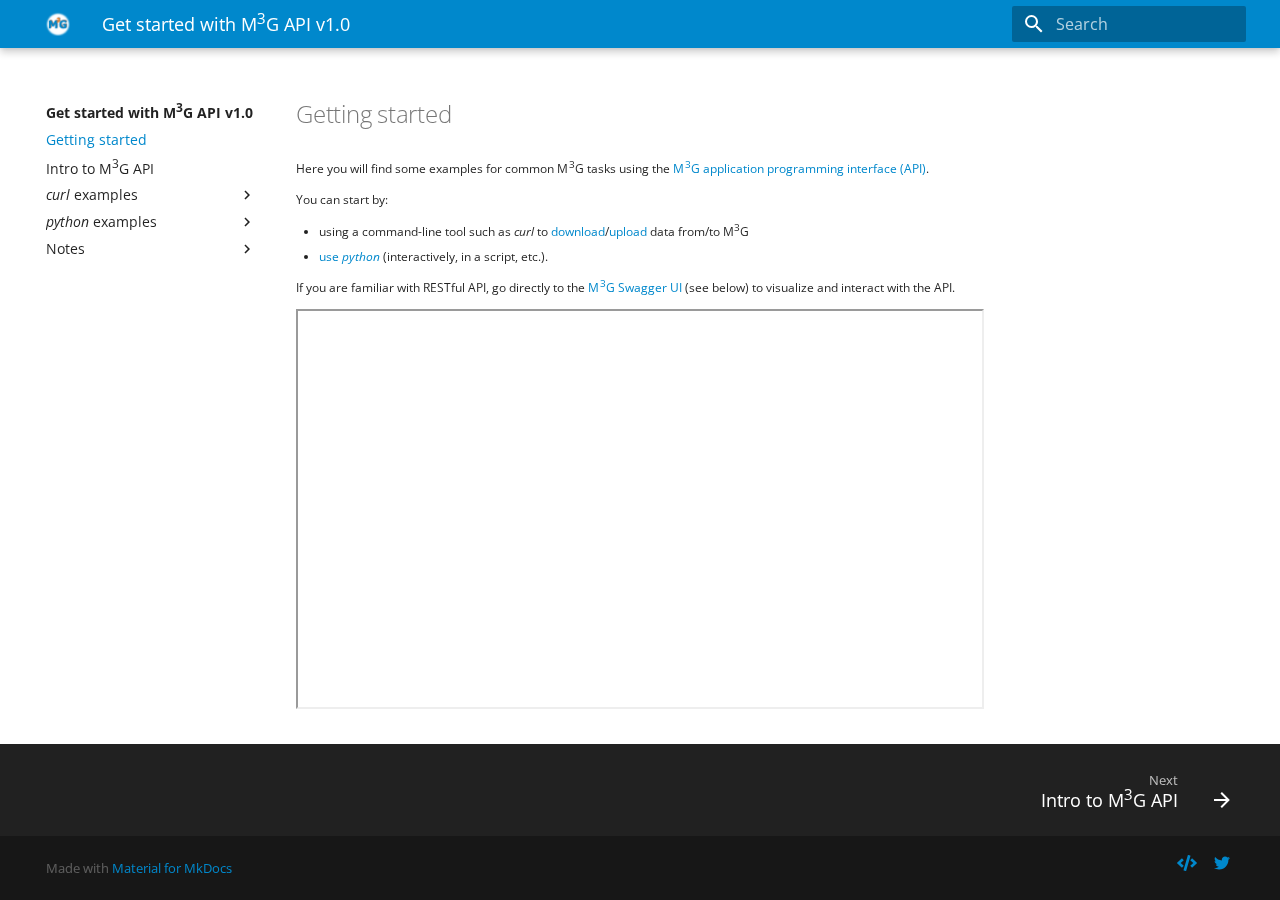
==== commit ee79db3a: "Deployed 7145f0c with MkDocs version: 1.1.2" ====
--- a/index.html
+++ b/index.html
@@ -8,8 +8,9 @@
       
       
       
+      
       <link rel="shortcut icon" href="images/m3g.png">
-      <meta name="generator" content="mkdocs-1.1.2, mkdocs-material-6.1.0">
+      <meta name="generator" content="mkdocs-1.1.2, mkdocs-material-6.2.5">
     
     
       
@@ -17,18 +18,18 @@
       
     
     
-      <link rel="stylesheet" href="assets/stylesheets/main.bc7e593a.min.css">
-      
-        
-        <link rel="stylesheet" href="assets/stylesheets/palette.ab28b872.min.css">
-        
-      
-    
-    
-    
-      
-        
-        <link href="https://fonts.gstatic.com" rel="preconnect" crossorigin>
+      <link rel="stylesheet" href="assets/stylesheets/main.15aa0b43.min.css">
+      
+        
+        <link rel="stylesheet" href="assets/stylesheets/palette.75751829.min.css">
+        
+      
+    
+    
+    
+      
+        
+        <link rel="preconnect" href="https://fonts.gstatic.com" crossorigin>
         <link rel="stylesheet" href="https://fonts.googleapis.com/css?family=Open+Sans:300,400,400i,700%7CCourier+Prime&display=fallback">
         <style>body,input{font-family:"Open Sans",-apple-system,BlinkMacSystemFont,Helvetica,Arial,sans-serif}code,kbd,pre{font-family:"Courier Prime",SFMono-Regular,Consolas,Menlo,monospace}</style>
       
@@ -56,6 +57,7 @@
         <script>matchMedia("(prefers-color-scheme: dark)").matches&&document.body.setAttribute("data-md-color-scheme","slate")</script>
       
   
+    
     <input class="md-toggle" data-md-toggle="drawer" type="checkbox" id="__drawer" autocomplete="off">
     <input class="md-toggle" data-md-toggle="search" type="checkbox" id="__search" autocomplete="off">
     <label class="md-overlay" for="__drawer"></label>
@@ -84,18 +86,20 @@
       <svg xmlns="http://www.w3.org/2000/svg" viewBox="0 0 24 24"><path d="M3 6h18v2H3V6m0 5h18v2H3v-2m0 5h18v2H3v-2z"/></svg>
     </label>
     <div class="md-header-nav__title" data-md-component="header-title">
-      
-        <div class="md-header-nav__ellipsis">
-          <span class="md-header-nav__topic md-ellipsis">
+      <div class="md-header-nav__ellipsis">
+        <div class="md-header-nav__topic">
+          <span class="md-ellipsis">
             Get started with M<sup>3</sup>G API v1.0
           </span>
-          <span class="md-header-nav__topic md-ellipsis">
+        </div>
+        <div class="md-header-nav__topic">
+          <span class="md-ellipsis">
             
               Getting started
             
           </span>
         </div>
-      
+      </div>
     </div>
     
       <label class="md-header-nav__button md-icon" for="__search">
@@ -106,7 +110,7 @@
   <label class="md-search__overlay" for="__search"></label>
   <div class="md-search__inner" role="search">
     <form class="md-search__form" name="search">
-      <input type="text" class="md-search__input" name="query" aria-label="Search" placeholder="Search" autocapitalize="off" autocorrect="off" autocomplete="off" spellcheck="false" data-md-component="search-query" data-md-state="active">
+      <input type="text" class="md-search__input" name="query" aria-label="Search" placeholder="Search" autocapitalize="off" autocorrect="off" autocomplete="off" spellcheck="false" data-md-component="search-query" data-md-state="active" required>
       <label class="md-search__icon md-icon" for="__search">
         <svg xmlns="http://www.w3.org/2000/svg" viewBox="0 0 24 24"><path d="M9.5 3A6.5 6.5 0 0116 9.5c0 1.61-.59 3.09-1.56 4.23l.27.27h.79l5 5-1.5 1.5-5-5v-.79l-.27-.27A6.516 6.516 0 019.5 16 6.5 6.5 0 013 9.5 6.5 6.5 0 019.5 3m0 2C7 5 5 7 5 9.5S7 14 9.5 14 14 12 14 9.5 12 5 9.5 5z"/></svg>
         <svg xmlns="http://www.w3.org/2000/svg" viewBox="0 0 24 24"><path d="M20 11v2H8l5.5 5.5-1.42 1.42L4.16 12l7.92-7.92L13.5 5.5 8 11h12z"/></svg>
@@ -141,11 +145,15 @@
         <div class="md-main__inner md-grid">
           
             
-              <div class="md-sidebar md-sidebar--primary" data-md-component="navigation">
+              
+              <div class="md-sidebar md-sidebar--primary" data-md-component="navigation" >
                 <div class="md-sidebar__scrollwrap">
                   <div class="md-sidebar__inner">
                     
 
+
+
+
 <nav class="md-nav md-nav--primary" aria-label="Navigation" data-md-level="0">
   <label class="md-nav__title" for="__drawer">
     <a href="." title="Get started with M&lt;sup&gt;3&lt;/sup&gt;G API v1.0" class="md-nav__button md-logo" aria-label="Get started with M<sup>3</sup>G API v1.0">
@@ -163,149 +171,196 @@
       
 
 
-  <li class="md-nav__item">
-    <a href="intro/" class="md-nav__link">
-      Intro to M<sup>3</sup>G API
-    </a>
-  </li>
-
-    
-      
-      
-      
-
-
-  <li class="md-nav__item md-nav__item--nested">
-    
-      <input class="md-nav__toggle md-toggle" data-md-toggle="nav-2" type="checkbox" id="nav-2">
-    
-    <label class="md-nav__link" for="nav-2">
-      <i>curl</i> examples
-      <span class="md-nav__icon md-icon"></span>
-    </label>
-    <nav class="md-nav" aria-label="<i>curl</i> examples" data-md-level="1">
-      <label class="md-nav__title" for="nav-2">
+  
+  
+    
+  
+  
+    <li class="md-nav__item md-nav__item--active">
+      
+      <input class="md-nav__toggle md-toggle" data-md-toggle="toc" type="checkbox" id="__toc">
+      
+        
+      
+      
+      <a href="." class="md-nav__link md-nav__link--active">
+        Getting started
+      </a>
+      
+    </li>
+  
+
+    
+      
+      
+      
+
+
+  
+  
+  
+    <li class="md-nav__item">
+      <a href="intro/" class="md-nav__link">
+        Intro to M<sup>3</sup>G API
+      </a>
+    </li>
+  
+
+    
+      
+      
+      
+
+
+  
+  
+  
+    
+    <li class="md-nav__item md-nav__item--nested">
+      
+      
+        <input class="md-nav__toggle md-toggle" data-md-toggle="nav-3" type="checkbox" id="nav-3" >
+      
+      <label class="md-nav__link" for="nav-3">
+        <i>curl</i> examples
         <span class="md-nav__icon md-icon"></span>
-        <i>curl</i> examples
       </label>
-      <ul class="md-nav__list" data-md-scrollfix>
-        
-        
-          
-          
-          
-
-
-  <li class="md-nav__item">
-    <a href="curl_download/" class="md-nav__link">
-      GET data from M<sup>3</sup>G
-    </a>
-  </li>
-
-        
-          
-          
-          
-
-
-  <li class="md-nav__item">
-    <a href="curl_upload/" class="md-nav__link">
-      PUT data on M<sup>3</sup>G
-    </a>
-  </li>
-
-        
-      </ul>
-    </nav>
-  </li>
-
-    
-      
-      
-      
-
-
-  <li class="md-nav__item md-nav__item--nested">
-    
-      <input class="md-nav__toggle md-toggle" data-md-toggle="nav-3" type="checkbox" id="nav-3">
-    
-    <label class="md-nav__link" for="nav-3">
-      <i>python</i> examples
-      <span class="md-nav__icon md-icon"></span>
-    </label>
-    <nav class="md-nav" aria-label="<i>python</i> examples" data-md-level="1">
-      <label class="md-nav__title" for="nav-3">
+      <nav class="md-nav" aria-label="<i>curl</i> examples" data-md-level="1">
+        <label class="md-nav__title" for="nav-3">
+          <span class="md-nav__icon md-icon"></span>
+          <i>curl</i> examples
+        </label>
+        <ul class="md-nav__list" data-md-scrollfix>
+          
+          
+            
+  
+  
+  
+    <li class="md-nav__item">
+      <a href="curl_download/" class="md-nav__link">
+        GET data from M<sup>3</sup>G
+      </a>
+    </li>
+  
+
+          
+            
+  
+  
+  
+    <li class="md-nav__item">
+      <a href="curl_upload/" class="md-nav__link">
+        PUT data on M<sup>3</sup>G
+      </a>
+    </li>
+  
+
+          
+        </ul>
+      </nav>
+    </li>
+  
+
+    
+      
+      
+      
+
+
+  
+  
+  
+    
+    <li class="md-nav__item md-nav__item--nested">
+      
+      
+        <input class="md-nav__toggle md-toggle" data-md-toggle="nav-4" type="checkbox" id="nav-4" >
+      
+      <label class="md-nav__link" for="nav-4">
+        <i>python</i> examples
         <span class="md-nav__icon md-icon"></span>
-        <i>python</i> examples
       </label>
-      <ul class="md-nav__list" data-md-scrollfix>
-        
-        
-          
-          
-          
-
-
-  <li class="md-nav__item">
-    <a href="python/" class="md-nav__link">
-      Use the <i>requests</i> library
-    </a>
-  </li>
-
-        
-      </ul>
-    </nav>
-  </li>
-
-    
-      
-      
-      
-
-
-  <li class="md-nav__item md-nav__item--nested">
-    
-      <input class="md-nav__toggle md-toggle" data-md-toggle="nav-4" type="checkbox" id="nav-4">
-    
-    <label class="md-nav__link" for="nav-4">
-      Notes
-      <span class="md-nav__icon md-icon"></span>
-    </label>
-    <nav class="md-nav" aria-label="Notes" data-md-level="1">
-      <label class="md-nav__title" for="nav-4">
+      <nav class="md-nav" aria-label="<i>python</i> examples" data-md-level="1">
+        <label class="md-nav__title" for="nav-4">
+          <span class="md-nav__icon md-icon"></span>
+          <i>python</i> examples
+        </label>
+        <ul class="md-nav__list" data-md-scrollfix>
+          
+          
+            
+  
+  
+  
+    <li class="md-nav__item">
+      <a href="python/" class="md-nav__link">
+        Use the <i>requests</i> library
+      </a>
+    </li>
+  
+
+          
+        </ul>
+      </nav>
+    </li>
+  
+
+    
+      
+      
+      
+
+
+  
+  
+  
+    
+    <li class="md-nav__item md-nav__item--nested">
+      
+      
+        <input class="md-nav__toggle md-toggle" data-md-toggle="nav-5" type="checkbox" id="nav-5" >
+      
+      <label class="md-nav__link" for="nav-5">
+        Notes
         <span class="md-nav__icon md-icon"></span>
-        Notes
       </label>
-      <ul class="md-nav__list" data-md-scrollfix>
-        
-        
-          
-          
-          
-
-
-  <li class="md-nav__item">
-    <a href="authorization/" class="md-nav__link">
-      M<sup>3</sup>G access token
-    </a>
-  </li>
-
-        
-          
-          
-          
-
-
-  <li class="md-nav__item">
-    <a href="disclaimer/" class="md-nav__link">
-      Disclaimer
-    </a>
-  </li>
-
-        
-      </ul>
-    </nav>
-  </li>
+      <nav class="md-nav" aria-label="Notes" data-md-level="1">
+        <label class="md-nav__title" for="nav-5">
+          <span class="md-nav__icon md-icon"></span>
+          Notes
+        </label>
+        <ul class="md-nav__list" data-md-scrollfix>
+          
+          
+            
+  
+  
+  
+    <li class="md-nav__item">
+      <a href="authorization/" class="md-nav__link">
+        M<sup>3</sup>G access token
+      </a>
+    </li>
+  
+
+          
+            
+  
+  
+  
+    <li class="md-nav__item">
+      <a href="disclaimer/" class="md-nav__link">
+        Disclaimer
+      </a>
+    </li>
+  
+
+          
+        </ul>
+      </nav>
+    </li>
+  
 
     
   </ul>
@@ -315,7 +370,8 @@
               </div>
             
             
-              <div class="md-sidebar md-sidebar--secondary" data-md-component="toc">
+              
+              <div class="md-sidebar md-sidebar--secondary" data-md-component="toc" >
                 <div class="md-sidebar__scrollwrap">
                   <div class="md-sidebar__inner">
                     
@@ -343,8 +399,8 @@
 <li>using a command-line tool such as <em>curl</em> to <a href="curl_download/">download</a>/<a href="curl_upload/">upload</a> data from/to  M<sup>3</sup>G</li>
 <li><a href="python/">use <em>python</em></a> (interactively, in a script, etc.).</li>
 </ul>
-<p>If you are familiar with RESTful API, go directly to the <a href="https://gnss-metadata.eu/__test/site/api-docs" target="_blank">M<sup>3</sup>G Swagger UI</a> (see below) to visualize and interact with the API.</p>
-<iframe style="width:100%;height:400px" src="https://gnss-metadata.eu/__test/site/api-docs"></iframe>
+<p>If you are familiar with RESTful API, go directly to the <a href="https://gnss-metadata.eu/site/api-docs" target="_blank">M<sup>3</sup>G Swagger UI</a> (see below) to visualize and interact with the API.</p>
+<iframe style="width:100%;height:400px" src="https://gnss-metadata.eu/site/api-docs"></iframe>
                 
               
               
@@ -359,6 +415,27 @@
       
         
 <footer class="md-footer">
+  
+    <div class="md-footer-nav">
+      <nav class="md-footer-nav__inner md-grid" aria-label="Footer">
+        
+        
+          <a href="intro/" class="md-footer-nav__link md-footer-nav__link--next" rel="next">
+            <div class="md-footer-nav__title">
+              <div class="md-ellipsis">
+                <span class="md-footer-nav__direction">
+                  Next
+                </span>
+                Intro to M<sup>3</sup>G API
+              </div>
+            </div>
+            <div class="md-footer-nav__button md-icon">
+              <svg xmlns="http://www.w3.org/2000/svg" viewBox="0 0 24 24"><path d="M4 11v2h12l-5.5 5.5 1.42 1.42L19.84 12l-7.92-7.92L10.5 5.5 16 11H4z"/></svg>
+            </div>
+          </a>
+        
+      </nav>
+    </div>
   
   <div class="md-footer-meta md-typeset">
     <div class="md-footer-meta__inner md-grid">
@@ -392,15 +469,15 @@
       
     </div>
     
-      <script src="assets/javascripts/vendor.6a3d08fc.min.js"></script>
-      <script src="assets/javascripts/bundle.71201edf.min.js"></script><script id="__lang" type="application/json">{"clipboard.copy": "Copy to clipboard", "clipboard.copied": "Copied to clipboard", "search.config.lang": "en", "search.config.pipeline": "trimmer, stopWordFilter", "search.config.separator": "[\\s\\-]+", "search.placeholder": "Search", "search.result.placeholder": "Type to start searching", "search.result.none": "No matching documents", "search.result.one": "1 matching document", "search.result.other": "# matching documents", "search.result.more.one": "1 more on this page", "search.result.more.other": "# more on this page", "search.result.term.missing": "Missing"}</script>
+      <script src="assets/javascripts/vendor.93c04032.min.js"></script>
+      <script src="assets/javascripts/bundle.83e5331e.min.js"></script><script id="__lang" type="application/json">{"clipboard.copy": "Copy to clipboard", "clipboard.copied": "Copied to clipboard", "search.config.lang": "en", "search.config.pipeline": "trimmer, stopWordFilter", "search.config.separator": "[\\s\\-]+", "search.placeholder": "Search", "search.result.placeholder": "Type to start searching", "search.result.none": "No matching documents", "search.result.one": "1 matching document", "search.result.other": "# matching documents", "search.result.more.one": "1 more on this page", "search.result.more.other": "# more on this page", "search.result.term.missing": "Missing"}</script>
       
       <script>
         app = initialize({
           base: ".",
           features: [],
           search: Object.assign({
-            worker: "assets/javascripts/worker/search.4ac00218.min.js"
+            worker: "assets/javascripts/worker/search.8c7e0a7e.min.js"
           }, typeof search !== "undefined" && search)
         })
       </script>
--- a/assets/stylesheets/main.15aa0b43.min.css
+++ b/assets/stylesheets/main.15aa0b43.min.css
@@ -0,0 +1,3 @@
+html{box-sizing:border-box;-webkit-text-size-adjust:none;-moz-text-size-adjust:none;-ms-text-size-adjust:none;text-size-adjust:none}*,*::before,*::after{box-sizing:inherit}body{margin:0}a,button,label,input{-webkit-tap-highlight-color:transparent}a{color:inherit;text-decoration:none}hr{display:block;box-sizing:content-box;height:.05rem;padding:0;overflow:visible;border:0}small{font-size:80%}sub,sup{line-height:1em}img{border-style:none}table{border-collapse:separate;border-spacing:0}td,th{font-weight:400;vertical-align:top}button{margin:0;padding:0;font-size:inherit;background:transparent;border:0}input{border:0;outline:none}:root{--md-default-fg-color: hsla(0, 0%, 0%, 0.87);--md-default-fg-color--light: hsla(0, 0%, 0%, 0.54);--md-default-fg-color--lighter: hsla(0, 0%, 0%, 0.32);--md-default-fg-color--lightest: hsla(0, 0%, 0%, 0.07);--md-default-bg-color: hsla(0, 0%, 100%, 1);--md-default-bg-color--light: hsla(0, 0%, 100%, 0.7);--md-default-bg-color--lighter: hsla(0, 0%, 100%, 0.3);--md-default-bg-color--lightest: hsla(0, 0%, 100%, 0.12);--md-primary-fg-color: hsla(231, 48%, 48%, 1);--md-primary-fg-color--light: hsla(231, 44%, 56%, 1);--md-primary-fg-color--dark: hsla(232, 54%, 41%, 1);--md-primary-bg-color: hsla(0, 0%, 100%, 1);--md-primary-bg-color--light: hsla(0, 0%, 100%, 0.7);--md-accent-fg-color: hsla(231, 99%, 66%, 1);--md-accent-fg-color--transparent: hsla(231, 99%, 66%, 0.1);--md-accent-bg-color: hsla(0, 0%, 100%, 1);--md-accent-bg-color--light: hsla(0, 0%, 100%, 0.7)}:root>*{--md-code-fg-color: hsla(200, 18%, 26%, 1);--md-code-bg-color: hsla(0, 0%, 96%, 1);--md-code-hl-color: hsla(60, 100%, 50%, 0.5);--md-code-hl-number-color: hsla(0, 67%, 50%, 1);--md-code-hl-special-color: hsla(340, 83%, 47%, 1);--md-code-hl-function-color: hsla(291, 45%, 50%, 1);--md-code-hl-constant-color: hsla(250, 63%, 60%, 1);--md-code-hl-keyword-color: hsla(219, 54%, 51%, 1);--md-code-hl-string-color: hsla(150, 63%, 30%, 1);--md-code-hl-name-color: var(--md-code-fg-color);--md-code-hl-operator-color: var(--md-default-fg-color--light);--md-code-hl-punctuation-color: var(--md-default-fg-color--light);--md-code-hl-comment-color: var(--md-default-fg-color--light);--md-code-hl-generic-color: var(--md-default-fg-color--light);--md-code-hl-variable-color: var(--md-default-fg-color--light);--md-typeset-color: var(--md-default-fg-color);--md-typeset-a-color: var(--md-primary-fg-color);--md-typeset-mark-color: hsla(60, 100%, 50%, 0.5);--md-typeset-del-color: hsla(6, 90%, 60%, 0.15);--md-typeset-ins-color: hsla(150, 90%, 44%, 0.15);--md-typeset-kbd-color: hsla(0, 0%, 98%, 1);--md-typeset-kbd-accent-color: hsla(0, 100%, 100%, 1);--md-typeset-kbd-border-color: hsla(0, 0%, 72%, 1);--md-admonition-fg-color: var(--md-default-fg-color);--md-admonition-bg-color: var(--md-default-bg-color);--md-footer-fg-color: hsla(0, 0%, 100%, 1);--md-footer-fg-color--light: hsla(0, 0%, 100%, 0.7);--md-footer-fg-color--lighter: hsla(0, 0%, 100%, 0.3);--md-footer-bg-color: hsla(0, 0%, 0%, 0.87);--md-footer-bg-color--dark: hsla(0, 0%, 0%, 0.32)}.md-icon svg{display:block;width:1.2rem;height:1.2rem;fill:currentColor}body{-webkit-font-smoothing:antialiased;-moz-osx-font-smoothing:grayscale}body,input{color:var(--md-typeset-color);font-feature-settings:"kern","liga";font-family:-apple-system,BlinkMacSystemFont,Helvetica,Arial,sans-serif}code,pre,kbd{color:var(--md-typeset-color);font-feature-settings:"kern";font-family:SFMono-Regular,Consolas,Menlo,monospace}:root{--md-typeset-table--ascending: url("data:image/svg+xml;charset=utf-8,<?xml version='1.0' encoding='UTF-8'?><!DOCTYPE svg PUBLIC '-//W3C//DTD SVG 1.1//EN' 'http://www.w3.org/Graphics/SVG/1.1/DTD/svg11.dtd'><svg xmlns='http://www.w3.org/2000/svg' xmlns:xlink='http://www.w3.org/1999/xlink' version='1.1' id='mdi-arrow-down' width='24' height='24' viewBox='0 0 24 24'><path d='M11,4H13V16L18.5,10.5L19.92,11.92L12,19.84L4.08,11.92L5.5,10.5L11,16V4Z'/></svg>");--md-typeset-table--descending: url("data:image/svg+xml;charset=utf-8,<?xml version='1.0' encoding='UTF-8'?><!DOCTYPE svg PUBLIC '-//W3C//DTD SVG 1.1//EN' 'http://www.w3.org/Graphics/SVG/1.1/DTD/svg11.dtd'><svg xmlns='http://www.w3.org/2000/svg' xmlns:xlink='http://www.w3.org/1999/xlink' version='1.1' id='mdi-arrow-up' width='24' height='24' viewBox='0 0 24 24'><path d='M13,20H11V8L5.5,13.5L4.08,12.08L12,4.16L19.92,12.08L18.5,13.5L13,8V20Z'/></svg>")}.md-typeset{font-size:.8rem;line-height:1.6;-webkit-print-color-adjust:exact;color-adjust:exact}@media print{.md-typeset{font-size:.68rem}}.md-typeset p,.md-typeset ul,.md-typeset ol,.md-typeset dl,.md-typeset blockquote{margin:1em 0}.md-typeset h1{margin:0 0 1.25em;color:var(--md-default-fg-color--light);font-weight:300;font-size:2em;line-height:1.3;letter-spacing:-0.01em}.md-typeset h2{margin:1.6em 0 .64em;font-weight:300;font-size:1.5625em;line-height:1.4;letter-spacing:-0.01em}.md-typeset h3{margin:1.6em 0 .8em;font-weight:400;font-size:1.25em;line-height:1.5;letter-spacing:-0.01em}.md-typeset h2+h3{margin-top:.8em}.md-typeset h4{margin:1em 0;font-weight:700;letter-spacing:-0.01em}.md-typeset h5,.md-typeset h6{margin:1.25em 0;color:var(--md-default-fg-color--light);font-weight:700;font-size:.8em;letter-spacing:-0.01em}.md-typeset h5{text-transform:uppercase}.md-typeset hr{margin:1.5em 0;border-bottom:.05rem solid var(--md-default-fg-color--lightest)}.md-typeset a{color:var(--md-typeset-a-color);word-break:break-word}.md-typeset a,.md-typeset a::before{transition:color 125ms}.md-typeset a:focus,.md-typeset a:hover{color:var(--md-accent-fg-color)}.md-typeset code,.md-typeset pre,.md-typeset kbd{color:var(--md-code-fg-color);direction:ltr}@media print{.md-typeset code,.md-typeset pre,.md-typeset kbd{white-space:pre-wrap}}.md-typeset code{padding:0 .2941176471em;font-size:.85em;word-break:break-word;background-color:var(--md-code-bg-color);border-radius:.1rem;-webkit-box-decoration-break:clone;box-decoration-break:clone}.md-typeset code:not(.focus-visible){outline:none;-webkit-tap-highlight-color:transparent}.md-typeset h1 code,.md-typeset h2 code,.md-typeset h3 code,.md-typeset h4 code,.md-typeset h5 code,.md-typeset h6 code{margin:initial;padding:initial;background-color:transparent;box-shadow:none}.md-typeset a>code{color:currentColor}.md-typeset pre{position:relative;margin:1em 0;line-height:1.4}.md-typeset pre>code{display:block;margin:0;padding:.7720588235em 1.1764705882em;overflow:auto;word-break:normal;box-shadow:none;-webkit-box-decoration-break:slice;box-decoration-break:slice;touch-action:auto;scrollbar-width:thin;scrollbar-color:var(--md-default-fg-color--lighter) transparent}.md-typeset pre>code:hover{scrollbar-color:var(--md-accent-fg-color) transparent}.md-typeset pre>code::-webkit-scrollbar{width:.2rem;height:.2rem}.md-typeset pre>code::-webkit-scrollbar-thumb{background-color:var(--md-default-fg-color--lighter)}.md-typeset pre>code::-webkit-scrollbar-thumb:hover{background-color:var(--md-accent-fg-color)}@media screen and (max-width: 44.9375em){.md-typeset>pre{margin:1em -0.8rem}.md-typeset>pre code{border-radius:0}}.md-typeset kbd{display:inline-block;padding:0 .6666666667em;color:var(--md-default-fg-color);font-size:.75em;vertical-align:text-top;word-break:break-word;background-color:var(--md-typeset-kbd-color);border-radius:.1rem;box-shadow:0 .1rem 0 .05rem var(--md-typeset-kbd-border-color),0 .1rem 0 var(--md-typeset-kbd-border-color),0 -0.1rem .2rem var(--md-typeset-kbd-accent-color) inset}.md-typeset mark{color:inherit;word-break:break-word;background-color:var(--md-typeset-mark-color);-webkit-box-decoration-break:clone;box-decoration-break:clone}.md-typeset abbr{text-decoration:none;border-bottom:.05rem dotted var(--md-default-fg-color--light);cursor:help}@media(hover: none){.md-typeset abbr{position:relative}.md-typeset abbr[title]:focus::after,.md-typeset abbr[title]:hover::after{box-shadow:0 2px 2px 0 rgba(0,0,0,.14),0 1px 5px 0 rgba(0,0,0,.12),0 3px 1px -2px rgba(0,0,0,.2);position:absolute;left:0;display:inline-block;width:auto;min-width:-webkit-max-content;min-width:-moz-max-content;min-width:max-content;max-width:80%;margin-top:2em;padding:.2rem .3rem;color:var(--md-default-bg-color);font-size:.7rem;background-color:var(--md-default-fg-color);border-radius:.1rem;content:attr(title)}}.md-typeset small{opacity:.75}.md-typeset sup,.md-typeset sub{margin-left:.078125em}[dir=rtl] .md-typeset sup,[dir=rtl] .md-typeset sub{margin-right:.078125em;margin-left:initial}.md-typeset blockquote{padding-left:.6rem;color:var(--md-default-fg-color--light);border-left:.2rem solid var(--md-default-fg-color--lighter)}[dir=rtl] .md-typeset blockquote{padding-right:.6rem;padding-left:initial;border-right:.2rem solid var(--md-default-fg-color--lighter);border-left:initial}.md-typeset ul{list-style-type:disc}.md-typeset ul,.md-typeset ol{margin-left:.625em;padding:0}[dir=rtl] .md-typeset ul,[dir=rtl] .md-typeset ol{margin-right:.625em;margin-left:initial}.md-typeset ul ol,.md-typeset ol ol{list-style-type:lower-alpha}.md-typeset ul ol ol,.md-typeset ol ol ol{list-style-type:lower-roman}.md-typeset ul li,.md-typeset ol li{margin-bottom:.5em;margin-left:1.25em}[dir=rtl] .md-typeset ul li,[dir=rtl] .md-typeset ol li{margin-right:1.25em;margin-left:initial}.md-typeset ul li p,.md-typeset ul li blockquote,.md-typeset ol li p,.md-typeset ol li blockquote{margin:.5em 0}.md-typeset ul li:last-child,.md-typeset ol li:last-child{margin-bottom:0}.md-typeset ul li ul,.md-typeset ul li ol,.md-typeset ol li ul,.md-typeset ol li ol{margin:.5em 0 .5em .625em}[dir=rtl] .md-typeset ul li ul,[dir=rtl] .md-typeset ul li ol,[dir=rtl] .md-typeset ol li ul,[dir=rtl] .md-typeset ol li ol{margin-right:.625em;margin-left:initial}.md-typeset dd{margin:1em 0 1.5em 1.875em}[dir=rtl] .md-typeset dd{margin-right:1.875em;margin-left:initial}.md-typeset img,.md-typeset svg{max-width:100%;height:auto}.md-typeset img[align=left],.md-typeset svg[align=left]{margin:1em;margin-left:0}.md-typeset img[align=right],.md-typeset svg[align=right]{margin:1em;margin-right:0}.md-typeset img[align]:only-child,.md-typeset svg[align]:only-child{margin-top:0}.md-typeset figure{width:-webkit-fit-content;width:-moz-fit-content;width:fit-content;max-width:100%;margin:0 auto;text-align:center}.md-typeset figure img{display:block}.md-typeset figcaption{max-width:24rem;margin:1em auto 2em;font-style:italic}.md-typeset iframe{max-width:100%}.md-typeset table:not([class]){display:inline-block;max-width:100%;overflow:auto;font-size:.64rem;background-color:var(--md-default-bg-color);border-radius:.1rem;box-shadow:0 .2rem .5rem rgba(0,0,0,.05),0 0 .05rem rgba(0,0,0,.1);touch-action:auto}@media print{.md-typeset table:not([class]){display:table}}.md-typeset table:not([class])+*{margin-top:1.5em}.md-typeset table:not([class]) th>*:first-child,.md-typeset table:not([class]) td>*:first-child{margin-top:0}.md-typeset table:not([class]) th>*:last-child,.md-typeset table:not([class]) td>*:last-child{margin-bottom:0}.md-typeset table:not([class]) th:not([align]),.md-typeset table:not([class]) td:not([align]){text-align:left}[dir=rtl] .md-typeset table:not([class]) th:not([align]),[dir=rtl] .md-typeset table:not([class]) td:not([align]){text-align:right}.md-typeset table:not([class]) th{min-width:5rem;padding:.9375em 1.25em;color:var(--md-default-bg-color);vertical-align:top;background-color:var(--md-default-fg-color--light)}.md-typeset table:not([class]) th a{color:inherit}.md-typeset table:not([class]) td{padding:.9375em 1.25em;vertical-align:top;border-top:.05rem solid var(--md-default-fg-color--lightest)}.md-typeset table:not([class]) tr{transition:background-color 125ms}.md-typeset table:not([class]) tr:hover{background-color:rgba(0,0,0,.035);box-shadow:0 .05rem 0 var(--md-default-bg-color) inset}.md-typeset table:not([class]) tr:first-child td{border-top:0}.md-typeset table:not([class]) a{word-break:normal}.md-typeset table th[role=columnheader]{cursor:pointer}.md-typeset table th[role=columnheader]::after{display:inline-block;width:1.2em;height:1.2em;margin-left:.5em;vertical-align:sub;-webkit-mask-repeat:no-repeat;mask-repeat:no-repeat;-webkit-mask-size:contain;mask-size:contain;content:""}.md-typeset table th[role=columnheader][aria-sort=ascending]::after{background-color:currentColor;-webkit-mask-image:var(--md-typeset-table--ascending);mask-image:var(--md-typeset-table--ascending)}.md-typeset table th[role=columnheader][aria-sort=descending]::after{background-color:currentColor;-webkit-mask-image:var(--md-typeset-table--descending);mask-image:var(--md-typeset-table--descending)}.md-typeset__scrollwrap{margin:1em -0.8rem;overflow-x:auto;touch-action:auto}.md-typeset__table{display:inline-block;margin-bottom:.5em;padding:0 .8rem}@media print{.md-typeset__table{display:block}}html .md-typeset__table table{display:table;width:100%;margin:0;overflow:hidden}html{height:100%;overflow-x:hidden;font-size:125%}@media screen and (min-width: 100em){html{font-size:137.5%}}@media screen and (min-width: 125em){html{font-size:150%}}body{position:relative;display:flex;flex-direction:column;width:100%;min-height:100%;font-size:.5rem;background-color:var(--md-default-bg-color)}@media print{body{display:block}}@media screen and (max-width: 59.9375em){body[data-md-state=lock]{position:fixed}}.md-grid{max-width:61rem;margin-right:auto;margin-left:auto}.md-container{display:flex;flex-direction:column;flex-grow:1}@media print{.md-container{display:block}}.md-main{flex-grow:1}.md-main__inner{display:flex;height:100%;margin-top:1.5rem}.md-ellipsis{overflow:hidden;white-space:nowrap;text-overflow:ellipsis}.md-toggle{display:none}.md-skip{position:fixed;z-index:-1;margin:.5rem;padding:.3rem .5rem;color:var(--md-default-bg-color);font-size:.64rem;background-color:var(--md-default-fg-color);border-radius:.1rem;transform:translateY(0.4rem);opacity:0}.md-skip:focus{z-index:10;transform:translateY(0);opacity:1;transition:transform 250ms cubic-bezier(0.4, 0, 0.2, 1),opacity 175ms 75ms}@page{margin:25mm}.md-announce{overflow:auto;background-color:var(--md-footer-bg-color)}@media print{.md-announce{display:none}}.md-announce__inner{margin:.6rem auto;padding:0 .8rem;color:var(--md-footer-fg-color);font-size:.7rem}.md-typeset .md-button{display:inline-block;padding:.625em 2em;color:var(--md-primary-fg-color);font-weight:700;border:.1rem solid currentColor;border-radius:.1rem;transition:color 125ms,background-color 125ms,border-color 125ms}.md-typeset .md-button--primary{color:var(--md-primary-bg-color);background-color:var(--md-primary-fg-color);border-color:var(--md-primary-fg-color)}.md-typeset .md-button:focus,.md-typeset .md-button:hover{color:var(--md-accent-bg-color);background-color:var(--md-accent-fg-color);border-color:var(--md-accent-fg-color)}:root{--md-clipboard-icon: url("data:image/svg+xml;charset=utf-8,<?xml version='1.0' encoding='UTF-8'?><!DOCTYPE svg PUBLIC '-//W3C//DTD SVG 1.1//EN' 'http://www.w3.org/Graphics/SVG/1.1/DTD/svg11.dtd'><svg xmlns='http://www.w3.org/2000/svg' xmlns:xlink='http://www.w3.org/1999/xlink' version='1.1' id='mdi-content-copy' width='24' height='24' viewBox='0 0 24 24'><path d='M19,21H8V7H19M19,5H8A2,2 0 0,0 6,7V21A2,2 0 0,0 8,23H19A2,2 0 0,0 21,21V7A2,2 0 0,0 19,5M16,1H4A2,2 0 0,0 2,3V17H4V3H16V1Z'/></svg>")}.md-clipboard{position:absolute;top:.5em;right:.5em;z-index:1;width:1.5em;height:1.5em;color:var(--md-default-fg-color--lightest);border-radius:.1rem;cursor:pointer;transition:color 250ms}@media print{.md-clipboard{display:none}}:hover>.md-clipboard{color:var(--md-default-fg-color--light)}.md-clipboard:focus,.md-clipboard:hover{color:var(--md-accent-fg-color)}.md-clipboard::after{display:block;width:1.125em;height:1.125em;margin:0 auto;background-color:currentColor;-webkit-mask-image:var(--md-clipboard-icon);mask-image:var(--md-clipboard-icon);-webkit-mask-repeat:no-repeat;mask-repeat:no-repeat;-webkit-mask-size:contain;mask-size:contain;content:""}.md-content{flex-grow:1;overflow:hidden;scroll-padding-top:51.2rem}.md-content__inner{margin:0 .8rem 1.2rem;padding-top:.6rem}@media screen and (min-width: 76.25em){.md-sidebar--primary:not([hidden])~.md-content>.md-content__inner{margin-left:1.2rem}[dir=rtl] .md-sidebar--primary:not([hidden])~.md-content>.md-content__inner{margin-right:1.2rem;margin-left:.8rem}.md-sidebar--secondary:not([hidden])~.md-content>.md-content__inner{margin-right:1.2rem}[dir=rtl] .md-sidebar--secondary:not([hidden])~.md-content>.md-content__inner{margin-right:.8rem;margin-left:1.2rem}}.md-content__inner::before{display:block;height:.4rem;content:""}.md-content__inner>:last-child{margin-bottom:0}.md-content__button{float:right;margin:.4rem 0;margin-left:.4rem;padding:0}@media print{.md-content__button{display:none}}[dir=rtl] .md-content__button{float:left;margin-right:.4rem;margin-left:initial}[dir=rtl] .md-content__button svg{transform:scaleX(-1)}.md-typeset .md-content__button{color:var(--md-default-fg-color--lighter)}.md-content__button svg{display:inline;vertical-align:top}.md-dialog{box-shadow:0 2px 2px 0 rgba(0,0,0,.14),0 1px 5px 0 rgba(0,0,0,.12),0 3px 1px -2px rgba(0,0,0,.2);position:fixed;right:.8rem;bottom:.8rem;left:initial;z-index:2;display:block;min-width:11.1rem;padding:.4rem .6rem;color:var(--md-default-bg-color);font-size:.7rem;background-color:var(--md-default-fg-color);border:none;border-radius:.1rem;transform:translateY(100%);opacity:0;transition:transform 0ms 400ms,opacity 400ms}@media print{.md-dialog{display:none}}[dir=rtl] .md-dialog{right:initial;left:.8rem}.md-dialog[data-md-state=open]{transform:translateY(0);opacity:1;transition:transform 400ms cubic-bezier(0.075, 0.85, 0.175, 1),opacity 400ms}.md-header{position:-webkit-sticky;position:sticky;top:0;right:0;left:0;z-index:2;color:var(--md-primary-bg-color);background-color:var(--md-primary-fg-color);box-shadow:0 0 .2rem rgba(0,0,0,0),0 .2rem .4rem rgba(0,0,0,0);transition:color 250ms,background-color 250ms}@media print{.md-header{display:none}}.md-header[data-md-state=shadow]{box-shadow:0 0 .2rem rgba(0,0,0,.1),0 .2rem .4rem rgba(0,0,0,.2);transition:transform 250ms cubic-bezier(0.1, 0.7, 0.1, 1),color 250ms,background-color 250ms,box-shadow 250ms}.md-header[data-md-state=hidden]{transform:translateY(-100%);transition:transform 250ms cubic-bezier(0.8, 0, 0.6, 1),color 250ms,background-color 250ms,box-shadow 250ms}.md-header-nav{display:flex;align-items:center;padding:0 .2rem}.md-header-nav__button{position:relative;z-index:1;display:inline-block;margin:.2rem;padding:.4rem;color:currentColor;vertical-align:middle;cursor:pointer;transition:opacity 250ms}.md-header-nav__button:focus,.md-header-nav__button:hover{opacity:.7}.md-header-nav__button:not(.focus-visible){outline:none}.md-header-nav__button.md-logo{margin:.2rem;padding:.4rem}@media screen and (max-width: 76.1875em){.md-header-nav__button.md-logo{display:none}}.md-header-nav__button.md-logo img,.md-header-nav__button.md-logo svg{display:block;width:1.2rem;height:1.2rem;fill:currentColor}@media screen and (min-width: 60em){.md-header-nav__button[for=__search]{display:none}}.no-js .md-header-nav__button[for=__search]{display:none}[dir=rtl] .md-header-nav__button[for=__search] svg{transform:scaleX(-1)}@media screen and (min-width: 76.25em){.md-header-nav__button[for=__drawer]{display:none}}.md-header-nav__topic{position:absolute;display:flex;max-width:100%;transition:transform 400ms cubic-bezier(0.1, 0.7, 0.1, 1),opacity 150ms}.md-header-nav__topic+.md-header-nav__topic{z-index:-1;transform:translateX(1.25rem);opacity:0;transition:transform 400ms cubic-bezier(1, 0.7, 0.1, 0.1),opacity 150ms;pointer-events:none}[dir=rtl] .md-header-nav__topic+.md-header-nav__topic{transform:translateX(-1.25rem)}.md-header-nav__title{flex-grow:1;height:2.4rem;margin-right:.4rem;margin-left:1rem;font-size:.9rem;line-height:2.4rem}.md-header-nav__title[data-md-state=active] .md-header-nav__topic{z-index:-1;transform:translateX(-1.25rem);opacity:0;transition:transform 400ms cubic-bezier(1, 0.7, 0.1, 0.1),opacity 150ms;pointer-events:none}[dir=rtl] .md-header-nav__title[data-md-state=active] .md-header-nav__topic{transform:translateX(1.25rem)}.md-header-nav__title[data-md-state=active] .md-header-nav__topic+.md-header-nav__topic{z-index:0;transform:translateX(0);opacity:1;transition:transform 400ms cubic-bezier(0.1, 0.7, 0.1, 1),opacity 150ms;pointer-events:initial}.md-header-nav__title>.md-header-nav__ellipsis{position:relative;width:100%;height:100%}.md-header-nav__source{display:none}@media screen and (min-width: 60em){.md-header-nav__source{display:block;width:11.7rem;max-width:11.7rem;margin-left:1rem}[dir=rtl] .md-header-nav__source{margin-right:1rem;margin-left:initial}}@media screen and (min-width: 76.25em){.md-header-nav__source{margin-left:1.4rem}[dir=rtl] .md-header-nav__source{margin-right:1.4rem}}.md-footer{color:var(--md-footer-fg-color);background-color:var(--md-footer-bg-color)}@media print{.md-footer{display:none}}.md-footer-nav__inner{padding:.2rem;overflow:auto}.md-footer-nav__link{display:flex;padding-top:1.4rem;padding-bottom:.4rem;transition:opacity 250ms}@media screen and (min-width: 45em){.md-footer-nav__link{width:50%}}.md-footer-nav__link:focus,.md-footer-nav__link:hover{opacity:.7}.md-footer-nav__link--prev{float:left}@media screen and (max-width: 44.9375em){.md-footer-nav__link--prev{width:25%}.md-footer-nav__link--prev .md-footer-nav__title{display:none}}[dir=rtl] .md-footer-nav__link--prev{float:right}[dir=rtl] .md-footer-nav__link--prev svg{transform:scaleX(-1)}.md-footer-nav__link--next{float:right;text-align:right}@media screen and (max-width: 44.9375em){.md-footer-nav__link--next{width:75%}}[dir=rtl] .md-footer-nav__link--next{float:left;text-align:left}[dir=rtl] .md-footer-nav__link--next svg{transform:scaleX(-1)}.md-footer-nav__title{position:relative;flex-grow:1;max-width:calc(100% - 2.4rem);padding:0 1rem;font-size:.9rem;line-height:2.4rem}.md-footer-nav__button{margin:.2rem;padding:.4rem}.md-footer-nav__direction{position:absolute;right:0;left:0;margin-top:-1rem;padding:0 1rem;font-size:.64rem;opacity:.7}.md-footer-meta{background-color:var(--md-footer-bg-color--dark)}.md-footer-meta__inner{display:flex;flex-wrap:wrap;justify-content:space-between;padding:.2rem}html .md-footer-meta.md-typeset a{color:var(--md-footer-fg-color--light)}html .md-footer-meta.md-typeset a:focus,html .md-footer-meta.md-typeset a:hover{color:var(--md-footer-fg-color)}.md-footer-copyright{width:100%;margin:auto .6rem;padding:.4rem 0;color:var(--md-footer-fg-color--lighter);font-size:.64rem}@media screen and (min-width: 45em){.md-footer-copyright{width:auto}}.md-footer-copyright__highlight{color:var(--md-footer-fg-color--light)}.md-footer-social{margin:0 .4rem;padding:.2rem 0 .6rem}@media screen and (min-width: 45em){.md-footer-social{padding:.6rem 0}}.md-footer-social__link{display:inline-block;width:1.6rem;height:1.6rem;text-align:center}.md-footer-social__link::before{line-height:1.9}.md-footer-social__link svg{max-height:.8rem;vertical-align:-25%;fill:currentColor}:root{--md-nav-icon--prev: url("data:image/svg+xml;charset=utf-8,<?xml version='1.0' encoding='UTF-8'?><!DOCTYPE svg PUBLIC '-//W3C//DTD SVG 1.1//EN' 'http://www.w3.org/Graphics/SVG/1.1/DTD/svg11.dtd'><svg xmlns='http://www.w3.org/2000/svg' xmlns:xlink='http://www.w3.org/1999/xlink' version='1.1' id='mdi-arrow-left' width='24' height='24' viewBox='0 0 24 24'><path d='M20,11V13H8L13.5,18.5L12.08,19.92L4.16,12L12.08,4.08L13.5,5.5L8,11H20Z'/></svg>");--md-nav-icon--next: url("data:image/svg+xml;charset=utf-8,<?xml version='1.0' encoding='UTF-8'?><!DOCTYPE svg PUBLIC '-//W3C//DTD SVG 1.1//EN' 'http://www.w3.org/Graphics/SVG/1.1/DTD/svg11.dtd'><svg xmlns='http://www.w3.org/2000/svg' xmlns:xlink='http://www.w3.org/1999/xlink' version='1.1' id='mdi-chevron-right' width='24' height='24' viewBox='0 0 24 24'><path d='M8.59,16.58L13.17,12L8.59,7.41L10,6L16,12L10,18L8.59,16.58Z'/></svg>");--md-toc-icon: url("data:image/svg+xml;charset=utf-8,<?xml version='1.0' encoding='UTF-8'?><!DOCTYPE svg PUBLIC '-//W3C//DTD SVG 1.1//EN' 'http://www.w3.org/Graphics/SVG/1.1/DTD/svg11.dtd'><svg xmlns='http://www.w3.org/2000/svg' xmlns:xlink='http://www.w3.org/1999/xlink' version='1.1' id='mdi-table-of-contents' width='24' height='24' viewBox='0 0 24 24'><path d='M3,9H17V7H3V9M3,13H17V11H3V13M3,17H17V15H3V17M19,17H21V15H19V17M19,7V9H21V7H19M19,13H21V11H19V13Z'/></svg>")}.md-nav{font-size:.7rem;line-height:1.3}.md-nav__title{display:block;padding:0 .6rem;overflow:hidden;font-weight:700;text-overflow:ellipsis}.md-nav__title .md-nav__button{display:none}.md-nav__title .md-nav__button img{width:auto;height:100%}.md-nav__title .md-nav__button.md-logo img,.md-nav__title .md-nav__button.md-logo svg{display:block;width:2.4rem;height:2.4rem;fill:currentColor}.md-nav__list{margin:0;padding:0;list-style:none}.md-nav__item{padding:0 .6rem}.md-nav__item .md-nav__item{padding-right:0}[dir=rtl] .md-nav__item .md-nav__item{padding-right:.6rem;padding-left:0}.md-nav__link{display:block;margin-top:.625em;overflow:hidden;text-overflow:ellipsis;cursor:pointer;transition:color 125ms;scroll-snap-align:start}.md-nav__link[data-md-state=blur]{color:var(--md-default-fg-color--light)}.md-nav__item .md-nav__link--active{color:var(--md-typeset-a-color)}.md-nav__item--nested>.md-nav__link{color:inherit}.md-nav__link:focus,.md-nav__link:hover{color:var(--md-accent-fg-color)}.md-nav--primary .md-nav__link[for=__toc]{display:none}.md-nav--primary .md-nav__link[for=__toc] .md-icon::after{display:block;width:100%;height:100%;-webkit-mask-image:var(--md-toc-icon);mask-image:var(--md-toc-icon);background-color:currentColor}.md-nav--primary .md-nav__link[for=__toc]~.md-nav{display:none}.md-nav__source{display:none}@media screen and (max-width: 76.1875em){.md-nav--primary,.md-nav--primary .md-nav{position:absolute;top:0;right:0;left:0;z-index:1;display:flex;flex-direction:column;height:100%;background-color:var(--md-default-bg-color)}.md-nav--primary .md-nav__title,.md-nav--primary .md-nav__item{font-size:.8rem;line-height:1.5}.md-nav--primary .md-nav__title{position:relative;height:5.6rem;padding:3rem .8rem .2rem;color:var(--md-default-fg-color--light);font-weight:400;line-height:2.4rem;white-space:nowrap;background-color:var(--md-default-fg-color--lightest);cursor:pointer}.md-nav--primary .md-nav__title .md-nav__icon{position:absolute;top:.4rem;left:.4rem;display:block;width:1.2rem;height:1.2rem;margin:.2rem}[dir=rtl] .md-nav--primary .md-nav__title .md-nav__icon{right:.4rem;left:initial}.md-nav--primary .md-nav__title .md-nav__icon::after{display:block;width:100%;height:100%;background-color:currentColor;-webkit-mask-image:var(--md-nav-icon--prev);mask-image:var(--md-nav-icon--prev);-webkit-mask-repeat:no-repeat;mask-repeat:no-repeat;-webkit-mask-size:contain;mask-size:contain;content:""}.md-nav--primary .md-nav__title~.md-nav__list{overflow-y:auto;background-color:var(--md-default-bg-color);box-shadow:0 .05rem 0 var(--md-default-fg-color--lightest) inset;-webkit-scroll-snap-type:y mandatory;-ms-scroll-snap-type:y mandatory;scroll-snap-type:y mandatory;touch-action:pan-y}.md-nav--primary .md-nav__title~.md-nav__list>:first-child{border-top:0}.md-nav--primary .md-nav__title[for=__drawer]{color:var(--md-primary-bg-color);background-color:var(--md-primary-fg-color)}.md-nav--primary .md-nav__title .md-logo{position:absolute;top:.2rem;left:.2rem;display:block;margin:.2rem;padding:.4rem}[dir=rtl] .md-nav--primary .md-nav__title .md-logo{right:.2rem;left:initial}.md-nav--primary .md-nav__list{flex:1}.md-nav--primary .md-nav__item{padding:0;border-top:.05rem solid var(--md-default-fg-color--lightest)}.md-nav--primary .md-nav__item--nested>.md-nav__link{padding-right:2.4rem}[dir=rtl] .md-nav--primary .md-nav__item--nested>.md-nav__link{padding-right:.8rem;padding-left:2.4rem}.md-nav--primary .md-nav__item--active>.md-nav__link{color:var(--md-typeset-a-color)}.md-nav--primary .md-nav__item--active>.md-nav__link:focus,.md-nav--primary .md-nav__item--active>.md-nav__link:hover{color:var(--md-accent-fg-color)}.md-nav--primary .md-nav__link{position:relative;margin-top:0;padding:.6rem .8rem}.md-nav--primary .md-nav__link .md-nav__icon{position:absolute;top:50%;right:.6rem;width:1.2rem;height:1.2rem;margin-top:-0.6rem;color:inherit;font-size:1.2rem}[dir=rtl] .md-nav--primary .md-nav__link .md-nav__icon{right:initial;left:.6rem}.md-nav--primary .md-nav__link .md-nav__icon::after{display:block;width:100%;height:100%;background-color:currentColor;-webkit-mask-image:var(--md-nav-icon--next);mask-image:var(--md-nav-icon--next);-webkit-mask-repeat:no-repeat;mask-repeat:no-repeat;-webkit-mask-size:contain;mask-size:contain;content:""}[dir=rtl] .md-nav--primary .md-nav__icon::after{transform:scale(-1)}.md-nav--primary .md-nav--secondary .md-nav__link{position:static}.md-nav--primary .md-nav--secondary .md-nav{position:static;background-color:transparent}.md-nav--primary .md-nav--secondary .md-nav .md-nav__link{padding-left:1.4rem}[dir=rtl] .md-nav--primary .md-nav--secondary .md-nav .md-nav__link{padding-right:1.4rem;padding-left:initial}.md-nav--primary .md-nav--secondary .md-nav .md-nav .md-nav__link{padding-left:2rem}[dir=rtl] .md-nav--primary .md-nav--secondary .md-nav .md-nav .md-nav__link{padding-right:2rem;padding-left:initial}.md-nav--primary .md-nav--secondary .md-nav .md-nav .md-nav .md-nav__link{padding-left:2.6rem}[dir=rtl] .md-nav--primary .md-nav--secondary .md-nav .md-nav .md-nav .md-nav__link{padding-right:2.6rem;padding-left:initial}.md-nav--primary .md-nav--secondary .md-nav .md-nav .md-nav .md-nav .md-nav__link{padding-left:3.2rem}[dir=rtl] .md-nav--primary .md-nav--secondary .md-nav .md-nav .md-nav .md-nav .md-nav__link{padding-right:3.2rem;padding-left:initial}.md-nav--secondary{background-color:transparent}.md-nav__toggle~.md-nav{display:flex;transform:translateX(100%);opacity:0;transition:transform 250ms cubic-bezier(0.8, 0, 0.6, 1),opacity 125ms 50ms}[dir=rtl] .md-nav__toggle~.md-nav{transform:translateX(-100%)}.md-nav__toggle:checked~.md-nav{transform:translateX(0);opacity:1;transition:transform 250ms cubic-bezier(0.4, 0, 0.2, 1),opacity 125ms 125ms}.md-nav__toggle:checked~.md-nav>.md-nav__list{-webkit-backface-visibility:hidden;backface-visibility:hidden}}@media screen and (max-width: 59.9375em){.md-nav--primary .md-nav__link[for=__toc]{display:block;padding-right:2.4rem}[dir=rtl] .md-nav--primary .md-nav__link[for=__toc]{padding-right:.8rem;padding-left:2.4rem}.md-nav--primary .md-nav__link[for=__toc] .md-icon::after{content:""}.md-nav--primary .md-nav__link[for=__toc]+.md-nav__link{display:none}.md-nav--primary .md-nav__link[for=__toc]~.md-nav{display:flex}.md-nav__source{display:block;padding:0 .2rem;color:var(--md-primary-bg-color);background-color:var(--md-primary-fg-color--dark)}}@media screen and (min-width: 60em)and (max-width: 76.1875em){.md-nav--integrated .md-nav__link[for=__toc]{display:block;padding-right:2.4rem;scroll-snap-align:initial}[dir=rtl] .md-nav--integrated .md-nav__link[for=__toc]{padding-right:.8rem;padding-left:2.4rem}.md-nav--integrated .md-nav__link[for=__toc] .md-icon::after{content:""}.md-nav--integrated .md-nav__link[for=__toc]+.md-nav__link{display:none}.md-nav--integrated .md-nav__link[for=__toc]~.md-nav{display:flex}}@media screen and (min-width: 60em){.md-nav--secondary .md-nav__title[for=__toc]{scroll-snap-align:start}.md-nav--secondary .md-nav__title .md-nav__icon{display:none}}@media screen and (min-width: 76.25em){.md-nav{transition:max-height 250ms cubic-bezier(0.86, 0, 0.07, 1)}.md-nav--primary .md-nav__title[for=__drawer]{scroll-snap-align:start}.md-nav--primary .md-nav__title .md-nav__icon{display:none}.md-nav__toggle~.md-nav{display:none}.md-nav__toggle:checked~.md-nav,.md-nav__toggle:indeterminate~.md-nav{display:block}.md-nav__item--nested>.md-nav>.md-nav__title{display:none}.md-nav__item--section{display:block;margin:1.25em 0}.md-nav__item--section:last-child{margin-bottom:0}.md-nav__item--section>.md-nav__link{display:none}.md-nav__item--section>.md-nav{display:block}.md-nav__item--section>.md-nav>.md-nav__title{display:block;padding:0;pointer-events:none;scroll-snap-align:start}.md-nav__item--section>.md-nav>.md-nav__list>.md-nav__item{padding:0}.md-nav__icon{float:right;width:.9rem;height:.9rem;transition:transform 250ms}[dir=rtl] .md-nav__icon{float:left;transform:rotate(180deg)}.md-nav__icon::after{display:inline-block;width:100%;height:100%;vertical-align:-0.1rem;background-color:currentColor;-webkit-mask-image:var(--md-nav-icon--next);mask-image:var(--md-nav-icon--next);-webkit-mask-repeat:no-repeat;mask-repeat:no-repeat;-webkit-mask-size:contain;mask-size:contain;content:""}.md-nav__item--nested .md-nav__toggle:checked~.md-nav__link .md-nav__icon,.md-nav__item--nested .md-nav__toggle:indeterminate~.md-nav__link .md-nav__icon{transform:rotate(90deg)}.md-nav--lifted>.md-nav__list>.md-nav__item--nested,.md-nav--lifted>.md-nav__title{display:none}.md-nav--lifted>.md-nav__list>.md-nav__item{display:none}.md-nav--lifted>.md-nav__list>.md-nav__item--active{display:block;padding:0}.md-nav--lifted>.md-nav__list>.md-nav__item--active>.md-nav__link{display:none}.md-nav--lifted>.md-nav__list>.md-nav__item--active>.md-nav>.md-nav__title{display:block;padding:0 .6rem;pointer-events:none;scroll-snap-align:start}.md-nav--lifted>.md-nav__list>.md-nav__item>.md-nav__item{padding-right:.6rem}.md-nav--lifted .md-nav[data-md-level="1"]{display:block}.md-nav--integrated .md-nav__link[for=__toc]~.md-nav{display:block;margin-bottom:1.25em;border-left:.05rem solid var(--md-primary-fg-color)}.md-nav--integrated .md-nav__link[for=__toc]~.md-nav>.md-nav__title{display:none}}:root{--md-search-result-icon: url("data:image/svg+xml;charset=utf-8,<?xml version='1.0' encoding='UTF-8'?><!DOCTYPE svg PUBLIC '-//W3C//DTD SVG 1.1//EN' 'http://www.w3.org/Graphics/SVG/1.1/DTD/svg11.dtd'><svg xmlns='http://www.w3.org/2000/svg' xmlns:xlink='http://www.w3.org/1999/xlink' version='1.1' id='mdi-file-search-outline' width='24' height='24' viewBox='0 0 24 24'><path d='M14,2H6A2,2 0 0,0 4,4V20A2,2 0 0,0 6,22H13C12.59,21.75 12.2,21.44 11.86,21.1C11.53,20.77 11.25,20.4 11,20H6V4H13V9H18V10.18C18.71,10.34 19.39,10.61 20,11V8L14,2M20.31,18.9C21.64,16.79 21,14 18.91,12.68C16.8,11.35 14,12 12.69,14.08C11.35,16.19 12,18.97 14.09,20.3C15.55,21.23 17.41,21.23 18.88,20.32L22,23.39L23.39,22L20.31,18.9M16.5,19A2.5,2.5 0 0,1 14,16.5A2.5,2.5 0 0,1 16.5,14A2.5,2.5 0 0,1 19,16.5A2.5,2.5 0 0,1 16.5,19Z'/></svg>")}.md-search{position:relative}@media screen and (min-width: 60em){.md-search{padding:.2rem 0}}.no-js .md-search{display:none}.md-search__overlay{z-index:1;opacity:0}@media screen and (max-width: 59.9375em){.md-search__overlay{position:absolute;top:.2rem;left:-2.2rem;width:2rem;height:2rem;overflow:hidden;background-color:var(--md-default-bg-color);border-radius:1rem;transform-origin:center;transition:transform 300ms 100ms,opacity 200ms 200ms;pointer-events:none}[dir=rtl] .md-search__overlay{right:-2.2rem;left:initial}[data-md-toggle=search]:checked~.md-header .md-search__overlay{opacity:1;transition:transform 400ms,opacity 100ms}}@media screen and (min-width: 60em){.md-search__overlay{position:fixed;top:0;left:0;width:0;height:0;background-color:rgba(0,0,0,.54);cursor:pointer;transition:width 0ms 250ms,height 0ms 250ms,opacity 250ms}[dir=rtl] .md-search__overlay{right:0;left:initial}[data-md-toggle=search]:checked~.md-header .md-search__overlay{width:100%;height:100%;opacity:1;transition:width 0ms,height 0ms,opacity 250ms}}@media screen and (max-width: 29.9375em){[data-md-toggle=search]:checked~.md-header .md-search__overlay{transform:scale(45)}}@media screen and (min-width: 30em)and (max-width: 44.9375em){[data-md-toggle=search]:checked~.md-header .md-search__overlay{transform:scale(60)}}@media screen and (min-width: 45em)and (max-width: 59.9375em){[data-md-toggle=search]:checked~.md-header .md-search__overlay{transform:scale(75)}}.md-search__inner{-webkit-backface-visibility:hidden;backface-visibility:hidden}@media screen and (max-width: 59.9375em){.md-search__inner{position:fixed;top:0;left:100%;z-index:2;width:100%;height:100%;transform:translateX(5%);opacity:0;transition:right 0ms 300ms,left 0ms 300ms,transform 150ms 150ms cubic-bezier(0.4, 0, 0.2, 1),opacity 150ms 150ms}[data-md-toggle=search]:checked~.md-header .md-search__inner{left:0;transform:translateX(0);opacity:1;transition:right 0ms 0ms,left 0ms 0ms,transform 150ms 150ms cubic-bezier(0.1, 0.7, 0.1, 1),opacity 150ms 150ms}[dir=rtl] [data-md-toggle=search]:checked~.md-header .md-search__inner{right:0;left:initial}html [dir=rtl] .md-search__inner{right:100%;left:initial;transform:translateX(-5%)}}@media screen and (min-width: 60em){.md-search__inner{position:relative;float:right;width:11.7rem;padding:.1rem 0;transition:width 250ms cubic-bezier(0.1, 0.7, 0.1, 1)}[dir=rtl] .md-search__inner{float:left}}@media screen and (min-width: 60em)and (max-width: 76.1875em){[data-md-toggle=search]:checked~.md-header .md-search__inner{width:23.4rem}}@media screen and (min-width: 76.25em){[data-md-toggle=search]:checked~.md-header .md-search__inner{width:34.4rem}}.md-search__form{position:relative}@media screen and (min-width: 60em){.md-search__form{border-radius:.1rem}}.md-search__input{position:relative;z-index:2;padding:0 2.2rem 0 3.6rem;text-overflow:ellipsis;background-color:var(--md-default-bg-color);transition:color 250ms,background-color 250ms}[dir=rtl] .md-search__input{padding:0 3.6rem 0 2.2rem}.md-search__input::-webkit-input-placeholder{-webkit-transition:color 250ms;transition:color 250ms}.md-search__input::-moz-placeholder{-moz-transition:color 250ms;transition:color 250ms}.md-search__input::-ms-input-placeholder{-ms-transition:color 250ms;transition:color 250ms}.md-search__input::placeholder{transition:color 250ms}.md-search__input::-webkit-input-placeholder{color:var(--md-default-fg-color--light)}.md-search__input::-moz-placeholder{color:var(--md-default-fg-color--light)}.md-search__input::-ms-input-placeholder{color:var(--md-default-fg-color--light)}.md-search__input~.md-search__icon,.md-search__input::placeholder{color:var(--md-default-fg-color--light)}.md-search__input::-ms-clear{display:none}@media screen and (max-width: 59.9375em){.md-search__input{width:100%;height:2.4rem;font-size:.9rem}}@media screen and (min-width: 60em){.md-search__input{width:100%;height:1.8rem;padding-left:2.2rem;color:inherit;font-size:.8rem;background-color:rgba(0,0,0,.26);border-radius:.1rem}[dir=rtl] .md-search__input{padding-right:2.2rem}.md-search__input+.md-search__icon{color:var(--md-primary-bg-color)}.md-search__input::-webkit-input-placeholder{color:var(--md-primary-bg-color--light)}.md-search__input::-moz-placeholder{color:var(--md-primary-bg-color--light)}.md-search__input::-ms-input-placeholder{color:var(--md-primary-bg-color--light)}.md-search__input::placeholder{color:var(--md-primary-bg-color--light)}.md-search__input:hover{background-color:rgba(255,255,255,.12)}[data-md-toggle=search]:checked~.md-header .md-search__input{color:var(--md-default-fg-color);text-overflow:clip;background-color:var(--md-default-bg-color);border-radius:.1rem .1rem 0 0}[data-md-toggle=search]:checked~.md-header .md-search__input::-webkit-input-placeholder{color:var(--md-default-fg-color--light)}[data-md-toggle=search]:checked~.md-header .md-search__input::-moz-placeholder{color:var(--md-default-fg-color--light)}[data-md-toggle=search]:checked~.md-header .md-search__input::-ms-input-placeholder{color:var(--md-default-fg-color--light)}[data-md-toggle=search]:checked~.md-header .md-search__input+.md-search__icon,[data-md-toggle=search]:checked~.md-header .md-search__input::placeholder{color:var(--md-default-fg-color--light)}}.md-search__icon{position:absolute;z-index:2;width:1.2rem;height:1.2rem;cursor:pointer;transition:color 250ms,opacity 250ms}.md-search__icon:hover{opacity:.7}.md-search__icon[for=__search]{top:.3rem;left:.5rem}[dir=rtl] .md-search__icon[for=__search]{right:.5rem;left:initial}[dir=rtl] .md-search__icon[for=__search] svg{transform:scaleX(-1)}@media screen and (max-width: 59.9375em){.md-search__icon[for=__search]{top:.6rem;left:.8rem}[dir=rtl] .md-search__icon[for=__search]{right:.8rem;left:initial}.md-search__icon[for=__search] svg:first-child{display:none}}@media screen and (min-width: 60em){.md-search__icon[for=__search]{pointer-events:none}.md-search__icon[for=__search] svg:last-child{display:none}}.md-search__icon[type=reset]{top:.3rem;right:.5rem;transform:scale(0.75);opacity:0;transition:transform 150ms cubic-bezier(0.1, 0.7, 0.1, 1),opacity 150ms;pointer-events:none}[dir=rtl] .md-search__icon[type=reset]{right:initial;left:.5rem}@media screen and (max-width: 59.9375em){.md-search__icon[type=reset]{top:.6rem;right:.8rem}[dir=rtl] .md-search__icon[type=reset]{right:initial;left:.8rem}}[data-md-toggle=search]:checked~.md-header .md-search__input:valid~.md-search__icon[type=reset]{transform:scale(1);opacity:1;pointer-events:initial}[data-md-toggle=search]:checked~.md-header .md-search__input:valid~.md-search__icon[type=reset]:hover{opacity:.7}.md-search__output{position:absolute;z-index:1;width:100%;overflow:hidden;border-radius:0 0 .1rem .1rem}@media screen and (max-width: 59.9375em){.md-search__output{top:2.4rem;bottom:0}}@media screen and (min-width: 60em){.md-search__output{top:1.9rem;opacity:0;transition:opacity 400ms}[data-md-toggle=search]:checked~.md-header .md-search__output{box-shadow:0 6px 10px 0 rgba(0,0,0,.14),0 1px 18px 0 rgba(0,0,0,.12),0 3px 5px -1px rgba(0,0,0,.4);opacity:1}}.md-search__scrollwrap{height:100%;overflow-y:auto;background-color:var(--md-default-bg-color);-webkit-backface-visibility:hidden;backface-visibility:hidden;-webkit-scroll-snap-type:y mandatory;-ms-scroll-snap-type:y mandatory;scroll-snap-type:y mandatory;touch-action:pan-y}@media(-webkit-max-device-pixel-ratio: 1), (max-resolution: 1dppx){.md-search__scrollwrap{transform:translateZ(0)}}@media screen and (min-width: 60em)and (max-width: 76.1875em){.md-search__scrollwrap{width:23.4rem}}@media screen and (min-width: 76.25em){.md-search__scrollwrap{width:34.4rem}}@media screen and (min-width: 60em){.md-search__scrollwrap{max-height:0;scrollbar-width:thin;scrollbar-color:var(--md-default-fg-color--lighter) transparent}[data-md-toggle=search]:checked~.md-header .md-search__scrollwrap{max-height:75vh}.md-search__scrollwrap:hover{scrollbar-color:var(--md-accent-fg-color) transparent}.md-search__scrollwrap::-webkit-scrollbar{width:.2rem;height:.2rem}.md-search__scrollwrap::-webkit-scrollbar-thumb{background-color:var(--md-default-fg-color--lighter)}.md-search__scrollwrap::-webkit-scrollbar-thumb:hover{background-color:var(--md-accent-fg-color)}}.md-search-result{color:var(--md-default-fg-color);word-break:break-word}.md-search-result__meta{padding:0 .8rem;color:var(--md-default-fg-color--light);font-size:.64rem;line-height:1.8rem;background-color:var(--md-default-fg-color--lightest);scroll-snap-align:start}@media screen and (min-width: 60em){.md-search-result__meta{padding-left:2.2rem}[dir=rtl] .md-search-result__meta{padding-right:2.2rem;padding-left:initial}}.md-search-result__list{margin:0;padding:0;list-style:none}.md-search-result__item{box-shadow:0 -0.05rem 0 var(--md-default-fg-color--lightest)}.md-search-result__item:first-child{box-shadow:none}.md-search-result__link{display:block;outline:none;transition:background-color 250ms;scroll-snap-align:start}.md-search-result__link:focus,.md-search-result__link:hover{background-color:var(--md-accent-fg-color--transparent)}.md-search-result__link:last-child p:last-child{margin-bottom:.6rem}.md-search-result__more summary{display:block;padding:.75em .8rem;color:var(--md-typeset-a-color);font-size:.64rem;outline:0;cursor:pointer;transition:color 250ms,background-color 250ms;scroll-snap-align:start}@media screen and (min-width: 60em){.md-search-result__more summary{padding-left:2.2rem}[dir=rtl] .md-search-result__more summary{padding-right:2.2rem;padding-left:.8rem}}.md-search-result__more summary:focus,.md-search-result__more summary:hover{color:var(--md-accent-fg-color);background-color:var(--md-accent-fg-color--transparent)}.md-search-result__more summary::-webkit-details-marker{display:none}.md-search-result__more summary~*>*{opacity:.65}.md-search-result__article{position:relative;padding:0 .8rem;overflow:hidden}@media screen and (min-width: 60em){.md-search-result__article{padding-left:2.2rem}[dir=rtl] .md-search-result__article{padding-right:2.2rem;padding-left:.8rem}}.md-search-result__article--document .md-search-result__title{margin:.55rem 0;font-weight:400;font-size:.8rem;line-height:1.4}.md-search-result__icon{position:absolute;left:0;width:1.2rem;height:1.2rem;margin:.5rem;color:var(--md-default-fg-color--light)}@media screen and (max-width: 59.9375em){.md-search-result__icon{display:none}}.md-search-result__icon::after{display:inline-block;width:100%;height:100%;background-color:currentColor;-webkit-mask-image:var(--md-search-result-icon);mask-image:var(--md-search-result-icon);-webkit-mask-repeat:no-repeat;mask-repeat:no-repeat;-webkit-mask-size:contain;mask-size:contain;content:""}[dir=rtl] .md-search-result__icon{right:0;left:initial}[dir=rtl] .md-search-result__icon::after{transform:scaleX(-1)}.md-search-result__title{margin:.5em 0;font-weight:700;font-size:.64rem;line-height:1.6}.md-search-result__teaser{display:-webkit-box;max-height:2rem;margin:.5em 0;overflow:hidden;color:var(--md-default-fg-color--light);font-size:.64rem;line-height:1.6;text-overflow:ellipsis;-webkit-box-orient:vertical;-webkit-line-clamp:2}@media screen and (max-width: 44.9375em){.md-search-result__teaser{max-height:3rem;-webkit-line-clamp:3}}@media screen and (min-width: 60em)and (max-width: 76.1875em){.md-search-result__teaser{max-height:3rem;-webkit-line-clamp:3}}.md-search-result__teaser mark{text-decoration:underline;background-color:transparent}.md-search-result__terms{margin:.5em 0;font-size:.64rem;font-style:italic}.md-search-result mark{color:var(--md-accent-fg-color);background-color:transparent}.md-sidebar{position:-webkit-sticky;position:sticky;top:2.4rem;flex-shrink:0;align-self:flex-start;width:12.1rem;height:0;padding:1.2rem 0}@media print{.md-sidebar{display:none}}@media screen and (max-width: 76.1875em){.md-sidebar--primary{position:fixed;top:0;left:-12.1rem;z-index:3;display:block;width:12.1rem;height:100%;background-color:var(--md-default-bg-color);transform:translateX(0);transition:transform 250ms cubic-bezier(0.4, 0, 0.2, 1),box-shadow 250ms}[dir=rtl] .md-sidebar--primary{right:-12.1rem;left:initial}[data-md-toggle=drawer]:checked~.md-container .md-sidebar--primary{box-shadow:0 8px 10px 1px rgba(0,0,0,.14),0 3px 14px 2px rgba(0,0,0,.12),0 5px 5px -3px rgba(0,0,0,.4);transform:translateX(12.1rem)}[dir=rtl] [data-md-toggle=drawer]:checked~.md-container .md-sidebar--primary{transform:translateX(-12.1rem)}.md-sidebar--primary .md-sidebar__scrollwrap{position:absolute;top:0;right:0;bottom:0;left:0;margin:0;-webkit-scroll-snap-type:none;-ms-scroll-snap-type:none;scroll-snap-type:none;overflow:hidden}}@media screen and (min-width: 76.25em){.md-sidebar{height:0}.no-js .md-sidebar{height:auto}}.md-sidebar--secondary{display:none;order:2}@media screen and (min-width: 60em){.md-sidebar--secondary{height:0}.no-js .md-sidebar--secondary{height:auto}.md-sidebar--secondary:not([hidden]){display:block}.md-sidebar--secondary .md-sidebar__scrollwrap{touch-action:pan-y}}.md-sidebar__scrollwrap{margin:0 .2rem;overflow-y:auto;-webkit-backface-visibility:hidden;backface-visibility:hidden;scrollbar-width:thin;scrollbar-color:var(--md-default-fg-color--lighter) transparent}.md-sidebar__scrollwrap:hover{scrollbar-color:var(--md-accent-fg-color) transparent}.md-sidebar__scrollwrap::-webkit-scrollbar{width:.2rem;height:.2rem}.md-sidebar__scrollwrap::-webkit-scrollbar-thumb{background-color:var(--md-default-fg-color--lighter)}.md-sidebar__scrollwrap::-webkit-scrollbar-thumb:hover{background-color:var(--md-accent-fg-color)}@media screen and (max-width: 76.1875em){.md-overlay{position:fixed;top:0;z-index:3;width:0;height:0;background-color:rgba(0,0,0,.54);opacity:0;transition:width 0ms 250ms,height 0ms 250ms,opacity 250ms}[data-md-toggle=drawer]:checked~.md-overlay{width:100%;height:100%;opacity:1;transition:width 0ms,height 0ms,opacity 250ms}}@-webkit-keyframes md-source__facts--done{0%{height:0}100%{height:.65rem}}@keyframes md-source__facts--done{0%{height:0}100%{height:.65rem}}@-webkit-keyframes md-source__fact--done{0%{transform:translateY(100%);opacity:0}50%{opacity:0}100%{transform:translateY(0%);opacity:1}}@keyframes md-source__fact--done{0%{transform:translateY(100%);opacity:0}50%{opacity:0}100%{transform:translateY(0%);opacity:1}}.md-source{display:block;font-size:.65rem;line-height:1.2;white-space:nowrap;-webkit-backface-visibility:hidden;backface-visibility:hidden;transition:opacity 250ms}.md-source:focus,.md-source:hover{opacity:.7}.md-source__icon{display:inline-block;width:2.4rem;height:2.4rem;vertical-align:middle}.md-source__icon svg{margin-top:.6rem;margin-left:.6rem}[dir=rtl] .md-source__icon svg{margin-right:.6rem;margin-left:initial}.md-source__icon+.md-source__repository{margin-left:-2rem;padding-left:2rem}[dir=rtl] .md-source__icon+.md-source__repository{margin-right:-2rem;margin-left:initial;padding-right:2rem;padding-left:initial}.md-source__repository{display:inline-block;max-width:calc(100% - 1.2rem);margin-left:.6rem;overflow:hidden;font-weight:700;text-overflow:ellipsis;vertical-align:middle}.md-source__facts{margin:0;padding:0;overflow:hidden;font-weight:700;font-size:.55rem;list-style-type:none;opacity:.75}[data-md-state=done] .md-source__facts{-webkit-animation:md-source__facts--done 250ms ease-in;animation:md-source__facts--done 250ms ease-in}.md-source__fact{float:left}[dir=rtl] .md-source__fact{float:right}[data-md-state=done] .md-source__fact{-webkit-animation:md-source__fact--done 400ms ease-out;animation:md-source__fact--done 400ms ease-out}.md-source__fact::before{margin:0 .1rem;content:"·"}.md-source__fact:first-child::before{display:none}.md-tabs{width:100%;overflow:auto;color:var(--md-primary-bg-color);background-color:var(--md-primary-fg-color);transition:background-color 250ms}@media print{.md-tabs{display:none}}@media screen and (max-width: 76.1875em){.md-tabs{display:none}}.md-tabs[data-md-state=hidden]{pointer-events:none}.md-tabs__list{margin:0;margin-left:.2rem;padding:0;white-space:nowrap;list-style:none;contain:content}[dir=rtl] .md-tabs__list{margin-right:.2rem;margin-left:initial}.md-tabs__item{display:inline-block;height:2.4rem;padding-right:.6rem;padding-left:.6rem}.md-tabs__link{display:block;margin-top:.8rem;font-size:.7rem;-webkit-backface-visibility:hidden;backface-visibility:hidden;opacity:.7;transition:transform 400ms cubic-bezier(0.1, 0.7, 0.1, 1),opacity 250ms}.md-tabs__link--active,.md-tabs__link:focus,.md-tabs__link:hover{color:inherit;opacity:1}.md-tabs__item:nth-child(2) .md-tabs__link{transition-delay:20ms}.md-tabs__item:nth-child(3) .md-tabs__link{transition-delay:40ms}.md-tabs__item:nth-child(4) .md-tabs__link{transition-delay:60ms}.md-tabs__item:nth-child(5) .md-tabs__link{transition-delay:80ms}.md-tabs__item:nth-child(6) .md-tabs__link{transition-delay:100ms}.md-tabs__item:nth-child(7) .md-tabs__link{transition-delay:120ms}.md-tabs__item:nth-child(8) .md-tabs__link{transition-delay:140ms}.md-tabs__item:nth-child(9) .md-tabs__link{transition-delay:160ms}.md-tabs__item:nth-child(10) .md-tabs__link{transition-delay:180ms}.md-tabs__item:nth-child(11) .md-tabs__link{transition-delay:200ms}.md-tabs__item:nth-child(12) .md-tabs__link{transition-delay:220ms}.md-tabs__item:nth-child(13) .md-tabs__link{transition-delay:240ms}.md-tabs__item:nth-child(14) .md-tabs__link{transition-delay:260ms}.md-tabs__item:nth-child(15) .md-tabs__link{transition-delay:280ms}.md-tabs__item:nth-child(16) .md-tabs__link{transition-delay:300ms}.md-tabs[data-md-state=hidden] .md-tabs__link{transform:translateY(50%);opacity:0;transition:transform 0ms 100ms,opacity 100ms}:root{--md-admonition-icon--note: url( "data:image/svg+xml;charset=utf-8,<?xml version='1.0' encoding='UTF-8'?><!DOCTYPE svg PUBLIC '-//W3C//DTD SVG 1.1//EN' 'http://www.w3.org/Graphics/SVG/1.1/DTD/svg11.dtd'><svg xmlns='http://www.w3.org/2000/svg' xmlns:xlink='http://www.w3.org/1999/xlink' version='1.1' id='mdi-pencil' width='24' height='24' viewBox='0 0 24 24'><path d='M20.71,7.04C21.1,6.65 21.1,6 20.71,5.63L18.37,3.29C18,2.9 17.35,2.9 16.96,3.29L15.12,5.12L18.87,8.87M3,17.25V21H6.75L17.81,9.93L14.06,6.18L3,17.25Z'/></svg>" );--md-admonition-icon--abstract: url( "data:image/svg+xml;charset=utf-8,<?xml version='1.0' encoding='UTF-8'?><!DOCTYPE svg PUBLIC '-//W3C//DTD SVG 1.1//EN' 'http://www.w3.org/Graphics/SVG/1.1/DTD/svg11.dtd'><svg xmlns='http://www.w3.org/2000/svg' xmlns:xlink='http://www.w3.org/1999/xlink' version='1.1' id='mdi-text-subject' width='24' height='24' viewBox='0 0 24 24'><path d='M4,5H20V7H4V5M4,9H20V11H4V9M4,13H20V15H4V13M4,17H14V19H4V17Z'/></svg>" );--md-admonition-icon--info: url( "data:image/svg+xml;charset=utf-8,<?xml version='1.0' encoding='UTF-8'?><!DOCTYPE svg PUBLIC '-//W3C//DTD SVG 1.1//EN' 'http://www.w3.org/Graphics/SVG/1.1/DTD/svg11.dtd'><svg xmlns='http://www.w3.org/2000/svg' xmlns:xlink='http://www.w3.org/1999/xlink' version='1.1' id='mdi-information' width='24' height='24' viewBox='0 0 24 24'><path d='M13,9H11V7H13M13,17H11V11H13M12,2A10,10 0 0,0 2,12A10,10 0 0,0 12,22A10,10 0 0,0 22,12A10,10 0 0,0 12,2Z'/></svg>" );--md-admonition-icon--tip: url( "data:image/svg+xml;charset=utf-8,<?xml version='1.0' encoding='UTF-8'?><!DOCTYPE svg PUBLIC '-//W3C//DTD SVG 1.1//EN' 'http://www.w3.org/Graphics/SVG/1.1/DTD/svg11.dtd'><svg xmlns='http://www.w3.org/2000/svg' xmlns:xlink='http://www.w3.org/1999/xlink' version='1.1' id='mdi-fire' width='24' height='24' viewBox='0 0 24 24'><path d='M17.66 11.2C17.43 10.9 17.15 10.64 16.89 10.38C16.22 9.78 15.46 9.35 14.82 8.72C13.33 7.26 13 4.85 13.95 3C13 3.23 12.17 3.75 11.46 4.32C8.87 6.4 7.85 10.07 9.07 13.22C9.11 13.32 9.15 13.42 9.15 13.55C9.15 13.77 9 13.97 8.8 14.05C8.57 14.15 8.33 14.09 8.14 13.93C8.08 13.88 8.04 13.83 8 13.76C6.87 12.33 6.69 10.28 7.45 8.64C5.78 10 4.87 12.3 5 14.47C5.06 14.97 5.12 15.47 5.29 15.97C5.43 16.57 5.7 17.17 6 17.7C7.08 19.43 8.95 20.67 10.96 20.92C13.1 21.19 15.39 20.8 17.03 19.32C18.86 17.66 19.5 15 18.56 12.72L18.43 12.46C18.22 12 17.66 11.2 17.66 11.2M14.5 17.5C14.22 17.74 13.76 18 13.4 18.1C12.28 18.5 11.16 17.94 10.5 17.28C11.69 17 12.4 16.12 12.61 15.23C12.78 14.43 12.46 13.77 12.33 13C12.21 12.26 12.23 11.63 12.5 10.94C12.69 11.32 12.89 11.7 13.13 12C13.9 13 15.11 13.44 15.37 14.8C15.41 14.94 15.43 15.08 15.43 15.23C15.46 16.05 15.1 16.95 14.5 17.5H14.5Z'/></svg>" );--md-admonition-icon--success: url( "data:image/svg+xml;charset=utf-8,<?xml version='1.0' encoding='UTF-8'?><!DOCTYPE svg PUBLIC '-//W3C//DTD SVG 1.1//EN' 'http://www.w3.org/Graphics/SVG/1.1/DTD/svg11.dtd'><svg xmlns='http://www.w3.org/2000/svg' xmlns:xlink='http://www.w3.org/1999/xlink' version='1.1' id='mdi-check-circle' width='24' height='24' viewBox='0 0 24 24'><path d='M12 2C6.5 2 2 6.5 2 12S6.5 22 12 22 22 17.5 22 12 17.5 2 12 2M10 17L5 12L6.41 10.59L10 14.17L17.59 6.58L19 8L10 17Z'/></svg>" );--md-admonition-icon--question: url( "data:image/svg+xml;charset=utf-8,<?xml version='1.0' encoding='UTF-8'?><!DOCTYPE svg PUBLIC '-//W3C//DTD SVG 1.1//EN' 'http://www.w3.org/Graphics/SVG/1.1/DTD/svg11.dtd'><svg xmlns='http://www.w3.org/2000/svg' xmlns:xlink='http://www.w3.org/1999/xlink' version='1.1' id='mdi-help-circle' width='24' height='24' viewBox='0 0 24 24'><path d='M15.07,11.25L14.17,12.17C13.45,12.89 13,13.5 13,15H11V14.5C11,13.39 11.45,12.39 12.17,11.67L13.41,10.41C13.78,10.05 14,9.55 14,9C14,7.89 13.1,7 12,7A2,2 0 0,0 10,9H8A4,4 0 0,1 12,5A4,4 0 0,1 16,9C16,9.88 15.64,10.67 15.07,11.25M13,19H11V17H13M12,2A10,10 0 0,0 2,12A10,10 0 0,0 12,22A10,10 0 0,0 22,12C22,6.47 17.5,2 12,2Z'/></svg>" );--md-admonition-icon--warning: url( "data:image/svg+xml;charset=utf-8,<?xml version='1.0' encoding='UTF-8'?><!DOCTYPE svg PUBLIC '-//W3C//DTD SVG 1.1//EN' 'http://www.w3.org/Graphics/SVG/1.1/DTD/svg11.dtd'><svg xmlns='http://www.w3.org/2000/svg' xmlns:xlink='http://www.w3.org/1999/xlink' version='1.1' id='mdi-alert' width='24' height='24' viewBox='0 0 24 24'><path d='M13 14H11V9H13M13 18H11V16H13M1 21H23L12 2L1 21Z'/></svg>" );--md-admonition-icon--failure: url( "data:image/svg+xml;charset=utf-8,<?xml version='1.0' encoding='UTF-8'?><!DOCTYPE svg PUBLIC '-//W3C//DTD SVG 1.1//EN' 'http://www.w3.org/Graphics/SVG/1.1/DTD/svg11.dtd'><svg xmlns='http://www.w3.org/2000/svg' xmlns:xlink='http://www.w3.org/1999/xlink' version='1.1' id='mdi-close-circle' width='24' height='24' viewBox='0 0 24 24'><path d='M12,2C17.53,2 22,6.47 22,12C22,17.53 17.53,22 12,22C6.47,22 2,17.53 2,12C2,6.47 6.47,2 12,2M15.59,7L12,10.59L8.41,7L7,8.41L10.59,12L7,15.59L8.41,17L12,13.41L15.59,17L17,15.59L13.41,12L17,8.41L15.59,7Z'/></svg>" );--md-admonition-icon--danger: url( "data:image/svg+xml;charset=utf-8,<?xml version='1.0' encoding='UTF-8'?><!DOCTYPE svg PUBLIC '-//W3C//DTD SVG 1.1//EN' 'http://www.w3.org/Graphics/SVG/1.1/DTD/svg11.dtd'><svg xmlns='http://www.w3.org/2000/svg' xmlns:xlink='http://www.w3.org/1999/xlink' version='1.1' id='mdi-flash-circle' width='24' height='24' viewBox='0 0 24 24'><path d='M11.5,20L16.36,10.27H13V4L8,13.73H11.5V20M12,2C14.75,2 17.1,3 19.05,4.95C21,6.9 22,9.25 22,12C22,14.75 21,17.1 19.05,19.05C17.1,21 14.75,22 12,22C9.25,22 6.9,21 4.95,19.05C3,17.1 2,14.75 2,12C2,9.25 3,6.9 4.95,4.95C6.9,3 9.25,2 12,2Z'/></svg>" );--md-admonition-icon--bug: url( "data:image/svg+xml;charset=utf-8,<?xml version='1.0' encoding='UTF-8'?><!DOCTYPE svg PUBLIC '-//W3C//DTD SVG 1.1//EN' 'http://www.w3.org/Graphics/SVG/1.1/DTD/svg11.dtd'><svg xmlns='http://www.w3.org/2000/svg' xmlns:xlink='http://www.w3.org/1999/xlink' version='1.1' id='mdi-bug' width='24' height='24' viewBox='0 0 24 24'><path d='M14,12H10V10H14M14,16H10V14H14M20,8H17.19C16.74,7.22 16.12,6.55 15.37,6.04L17,4.41L15.59,3L13.42,5.17C12.96,5.06 12.5,5 12,5C11.5,5 11.04,5.06 10.59,5.17L8.41,3L7,4.41L8.62,6.04C7.88,6.55 7.26,7.22 6.81,8H4V10H6.09C6.04,10.33 6,10.66 6,11V12H4V14H6V15C6,15.34 6.04,15.67 6.09,16H4V18H6.81C7.85,19.79 9.78,21 12,21C14.22,21 16.15,19.79 17.19,18H20V16H17.91C17.96,15.67 18,15.34 18,15V14H20V12H18V11C18,10.66 17.96,10.33 17.91,10H20V8Z'/></svg>" );--md-admonition-icon--example: url( "data:image/svg+xml;charset=utf-8,<?xml version='1.0' encoding='UTF-8'?><!DOCTYPE svg PUBLIC '-//W3C//DTD SVG 1.1//EN' 'http://www.w3.org/Graphics/SVG/1.1/DTD/svg11.dtd'><svg xmlns='http://www.w3.org/2000/svg' xmlns:xlink='http://www.w3.org/1999/xlink' version='1.1' id='mdi-format-list-numbered' width='24' height='24' viewBox='0 0 24 24'><path d='M7,13V11H21V13H7M7,19V17H21V19H7M7,7V5H21V7H7M3,8V5H2V4H4V8H3M2,17V16H5V20H2V19H4V18.5H3V17.5H4V17H2M4.25,10A0.75,0.75 0 0,1 5,10.75C5,10.95 4.92,11.14 4.79,11.27L3.12,13H5V14H2V13.08L4,11H2V10H4.25Z'/></svg>" );--md-admonition-icon--quote: url( "data:image/svg+xml;charset=utf-8,<?xml version='1.0' encoding='UTF-8'?><!DOCTYPE svg PUBLIC '-//W3C//DTD SVG 1.1//EN' 'http://www.w3.org/Graphics/SVG/1.1/DTD/svg11.dtd'><svg xmlns='http://www.w3.org/2000/svg' xmlns:xlink='http://www.w3.org/1999/xlink' version='1.1' id='mdi-format-quote-close' width='24' height='24' viewBox='0 0 24 24'><path d='M14,17H17L19,13V7H13V13H16M6,17H9L11,13V7H5V13H8L6,17Z'/></svg>" )}.md-typeset .admonition,.md-typeset details{margin:1.5625em 0;padding:0 .6rem;overflow:hidden;color:var(--md-admonition-fg-color);font-size:.64rem;page-break-inside:avoid;background-color:var(--md-admonition-bg-color);border-left:.2rem solid #448aff;border-radius:.1rem;box-shadow:0 .2rem .5rem rgba(0,0,0,.05),0 .025rem .05rem rgba(0,0,0,.05)}@media print{.md-typeset .admonition,.md-typeset details{box-shadow:none}}[dir=rtl] .md-typeset .admonition,[dir=rtl] .md-typeset details{border-right:.2rem solid #448aff;border-left:none}.md-typeset .admonition .admonition,.md-typeset details .admonition,.md-typeset .admonition details,.md-typeset details details{margin:1em 0}.md-typeset .admonition .md-typeset__scrollwrap,.md-typeset details .md-typeset__scrollwrap{margin:1em -0.6rem}.md-typeset .admonition .md-typeset__table,.md-typeset details .md-typeset__table{padding:0 .6rem}.md-typeset .admonition>.tabbed-set:only-child,.md-typeset details>.tabbed-set:only-child{margin-top:0}html .md-typeset .admonition>:last-child,html .md-typeset details>:last-child{margin-bottom:.6rem}.md-typeset .admonition-title,.md-typeset summary{position:relative;margin:0 -0.6rem 0 -0.8rem;padding:.4rem .6rem .4rem 2rem;font-weight:700;background-color:rgba(68,138,255,.1);border-left:.2rem solid #448aff}[dir=rtl] .md-typeset .admonition-title,[dir=rtl] .md-typeset summary{margin:0 -0.8rem 0 -0.6rem;padding:.4rem 2rem .4rem .6rem;border-right:.2rem solid #448aff;border-left:none}html .md-typeset .admonition-title:last-child,html .md-typeset summary:last-child{margin-bottom:0}.md-typeset .admonition-title::before,.md-typeset summary::before{position:absolute;left:.6rem;width:1rem;height:1rem;background-color:#448aff;-webkit-mask-image:var(--md-admonition-icon--note);mask-image:var(--md-admonition-icon--note);-webkit-mask-repeat:no-repeat;mask-repeat:no-repeat;-webkit-mask-size:contain;mask-size:contain;content:""}[dir=rtl] .md-typeset .admonition-title::before,[dir=rtl] .md-typeset summary::before{right:.6rem;left:initial}.md-typeset .admonition-title code,.md-typeset summary code{margin:initial;padding:initial;color:currentColor;background-color:transparent;border-radius:initial;box-shadow:none}.md-typeset .admonition-title+.tabbed-set:last-child,.md-typeset summary+.tabbed-set:last-child{margin-top:0}.md-typeset .admonition.note,.md-typeset details.note{border-color:#448aff}.md-typeset .note>.admonition-title,.md-typeset .note>summary{background-color:rgba(68,138,255,.1);border-color:#448aff}.md-typeset .note>.admonition-title::before,.md-typeset .note>summary::before{background-color:#448aff;-webkit-mask-image:var(--md-admonition-icon--note);mask-image:var(--md-admonition-icon--note);-webkit-mask-repeat:no-repeat;mask-repeat:no-repeat;-webkit-mask-size:contain;mask-size:contain}.md-typeset .admonition.abstract,.md-typeset details.abstract,.md-typeset .admonition.tldr,.md-typeset details.tldr,.md-typeset .admonition.summary,.md-typeset details.summary{border-color:#00b0ff}.md-typeset .abstract>.admonition-title,.md-typeset .abstract>summary,.md-typeset .tldr>.admonition-title,.md-typeset .tldr>summary,.md-typeset .summary>.admonition-title,.md-typeset .summary>summary{background-color:rgba(0,176,255,.1);border-color:#00b0ff}.md-typeset .abstract>.admonition-title::before,.md-typeset .abstract>summary::before,.md-typeset .tldr>.admonition-title::before,.md-typeset .tldr>summary::before,.md-typeset .summary>.admonition-title::before,.md-typeset .summary>summary::before{background-color:#00b0ff;-webkit-mask-image:var(--md-admonition-icon--abstract);mask-image:var(--md-admonition-icon--abstract);-webkit-mask-repeat:no-repeat;mask-repeat:no-repeat;-webkit-mask-size:contain;mask-size:contain}.md-typeset .admonition.info,.md-typeset details.info,.md-typeset .admonition.todo,.md-typeset details.todo{border-color:#00b8d4}.md-typeset .info>.admonition-title,.md-typeset .info>summary,.md-typeset .todo>.admonition-title,.md-typeset .todo>summary{background-color:rgba(0,184,212,.1);border-color:#00b8d4}.md-typeset .info>.admonition-title::before,.md-typeset .info>summary::before,.md-typeset .todo>.admonition-title::before,.md-typeset .todo>summary::before{background-color:#00b8d4;-webkit-mask-image:var(--md-admonition-icon--info);mask-image:var(--md-admonition-icon--info);-webkit-mask-repeat:no-repeat;mask-repeat:no-repeat;-webkit-mask-size:contain;mask-size:contain}.md-typeset .admonition.tip,.md-typeset details.tip,.md-typeset .admonition.important,.md-typeset details.important,.md-typeset .admonition.hint,.md-typeset details.hint{border-color:#00bfa5}.md-typeset .tip>.admonition-title,.md-typeset .tip>summary,.md-typeset .important>.admonition-title,.md-typeset .important>summary,.md-typeset .hint>.admonition-title,.md-typeset .hint>summary{background-color:rgba(0,191,165,.1);border-color:#00bfa5}.md-typeset .tip>.admonition-title::before,.md-typeset .tip>summary::before,.md-typeset .important>.admonition-title::before,.md-typeset .important>summary::before,.md-typeset .hint>.admonition-title::before,.md-typeset .hint>summary::before{background-color:#00bfa5;-webkit-mask-image:var(--md-admonition-icon--tip);mask-image:var(--md-admonition-icon--tip);-webkit-mask-repeat:no-repeat;mask-repeat:no-repeat;-webkit-mask-size:contain;mask-size:contain}.md-typeset .admonition.success,.md-typeset details.success,.md-typeset .admonition.done,.md-typeset details.done,.md-typeset .admonition.check,.md-typeset details.check{border-color:#00c853}.md-typeset .success>.admonition-title,.md-typeset .success>summary,.md-typeset .done>.admonition-title,.md-typeset .done>summary,.md-typeset .check>.admonition-title,.md-typeset .check>summary{background-color:rgba(0,200,83,.1);border-color:#00c853}.md-typeset .success>.admonition-title::before,.md-typeset .success>summary::before,.md-typeset .done>.admonition-title::before,.md-typeset .done>summary::before,.md-typeset .check>.admonition-title::before,.md-typeset .check>summary::before{background-color:#00c853;-webkit-mask-image:var(--md-admonition-icon--success);mask-image:var(--md-admonition-icon--success);-webkit-mask-repeat:no-repeat;mask-repeat:no-repeat;-webkit-mask-size:contain;mask-size:contain}.md-typeset .admonition.question,.md-typeset details.question,.md-typeset .admonition.faq,.md-typeset details.faq,.md-typeset .admonition.help,.md-typeset details.help{border-color:#64dd17}.md-typeset .question>.admonition-title,.md-typeset .question>summary,.md-typeset .faq>.admonition-title,.md-typeset .faq>summary,.md-typeset .help>.admonition-title,.md-typeset .help>summary{background-color:rgba(100,221,23,.1);border-color:#64dd17}.md-typeset .question>.admonition-title::before,.md-typeset .question>summary::before,.md-typeset .faq>.admonition-title::before,.md-typeset .faq>summary::before,.md-typeset .help>.admonition-title::before,.md-typeset .help>summary::before{background-color:#64dd17;-webkit-mask-image:var(--md-admonition-icon--question);mask-image:var(--md-admonition-icon--question);-webkit-mask-repeat:no-repeat;mask-repeat:no-repeat;-webkit-mask-size:contain;mask-size:contain}.md-typeset .admonition.warning,.md-typeset details.warning,.md-typeset .admonition.attention,.md-typeset details.attention,.md-typeset .admonition.caution,.md-typeset details.caution{border-color:#ff9100}.md-typeset .warning>.admonition-title,.md-typeset .warning>summary,.md-typeset .attention>.admonition-title,.md-typeset .attention>summary,.md-typeset .caution>.admonition-title,.md-typeset .caution>summary{background-color:rgba(255,145,0,.1);border-color:#ff9100}.md-typeset .warning>.admonition-title::before,.md-typeset .warning>summary::before,.md-typeset .attention>.admonition-title::before,.md-typeset .attention>summary::before,.md-typeset .caution>.admonition-title::before,.md-typeset .caution>summary::before{background-color:#ff9100;-webkit-mask-image:var(--md-admonition-icon--warning);mask-image:var(--md-admonition-icon--warning);-webkit-mask-repeat:no-repeat;mask-repeat:no-repeat;-webkit-mask-size:contain;mask-size:contain}.md-typeset .admonition.failure,.md-typeset details.failure,.md-typeset .admonition.missing,.md-typeset details.missing,.md-typeset .admonition.fail,.md-typeset details.fail{border-color:#ff5252}.md-typeset .failure>.admonition-title,.md-typeset .failure>summary,.md-typeset .missing>.admonition-title,.md-typeset .missing>summary,.md-typeset .fail>.admonition-title,.md-typeset .fail>summary{background-color:rgba(255,82,82,.1);border-color:#ff5252}.md-typeset .failure>.admonition-title::before,.md-typeset .failure>summary::before,.md-typeset .missing>.admonition-title::before,.md-typeset .missing>summary::before,.md-typeset .fail>.admonition-title::before,.md-typeset .fail>summary::before{background-color:#ff5252;-webkit-mask-image:var(--md-admonition-icon--failure);mask-image:var(--md-admonition-icon--failure);-webkit-mask-repeat:no-repeat;mask-repeat:no-repeat;-webkit-mask-size:contain;mask-size:contain}.md-typeset .admonition.danger,.md-typeset details.danger,.md-typeset .admonition.error,.md-typeset details.error{border-color:#ff1744}.md-typeset .danger>.admonition-title,.md-typeset .danger>summary,.md-typeset .error>.admonition-title,.md-typeset .error>summary{background-color:rgba(255,23,68,.1);border-color:#ff1744}.md-typeset .danger>.admonition-title::before,.md-typeset .danger>summary::before,.md-typeset .error>.admonition-title::before,.md-typeset .error>summary::before{background-color:#ff1744;-webkit-mask-image:var(--md-admonition-icon--danger);mask-image:var(--md-admonition-icon--danger);-webkit-mask-repeat:no-repeat;mask-repeat:no-repeat;-webkit-mask-size:contain;mask-size:contain}.md-typeset .admonition.bug,.md-typeset details.bug{border-color:#f50057}.md-typeset .bug>.admonition-title,.md-typeset .bug>summary{background-color:rgba(245,0,87,.1);border-color:#f50057}.md-typeset .bug>.admonition-title::before,.md-typeset .bug>summary::before{background-color:#f50057;-webkit-mask-image:var(--md-admonition-icon--bug);mask-image:var(--md-admonition-icon--bug);-webkit-mask-repeat:no-repeat;mask-repeat:no-repeat;-webkit-mask-size:contain;mask-size:contain}.md-typeset .admonition.example,.md-typeset details.example{border-color:#651fff}.md-typeset .example>.admonition-title,.md-typeset .example>summary{background-color:rgba(101,31,255,.1);border-color:#651fff}.md-typeset .example>.admonition-title::before,.md-typeset .example>summary::before{background-color:#651fff;-webkit-mask-image:var(--md-admonition-icon--example);mask-image:var(--md-admonition-icon--example);-webkit-mask-repeat:no-repeat;mask-repeat:no-repeat;-webkit-mask-size:contain;mask-size:contain}.md-typeset .admonition.quote,.md-typeset details.quote,.md-typeset .admonition.cite,.md-typeset details.cite{border-color:#9e9e9e}.md-typeset .quote>.admonition-title,.md-typeset .quote>summary,.md-typeset .cite>.admonition-title,.md-typeset .cite>summary{background-color:rgba(158,158,158,.1);border-color:#9e9e9e}.md-typeset .quote>.admonition-title::before,.md-typeset .quote>summary::before,.md-typeset .cite>.admonition-title::before,.md-typeset .cite>summary::before{background-color:#9e9e9e;-webkit-mask-image:var(--md-admonition-icon--quote);mask-image:var(--md-admonition-icon--quote);-webkit-mask-repeat:no-repeat;mask-repeat:no-repeat;-webkit-mask-size:contain;mask-size:contain}:root{--md-footnotes-icon: url("data:image/svg+xml;charset=utf-8,<?xml version='1.0' encoding='UTF-8'?><!DOCTYPE svg PUBLIC '-//W3C//DTD SVG 1.1//EN' 'http://www.w3.org/Graphics/SVG/1.1/DTD/svg11.dtd'><svg xmlns='http://www.w3.org/2000/svg' xmlns:xlink='http://www.w3.org/1999/xlink' version='1.1' id='mdi-keyboard-return' width='24' height='24' viewBox='0 0 24 24'><path d='M19,7V11H5.83L9.41,7.41L8,6L2,12L8,18L9.41,16.58L5.83,13H21V7H19Z'/></svg>")}.md-typeset [id^="fnref:"]:target{scroll-margin-top:initial;margin-top:-3.4rem;padding-top:3.4rem}.md-typeset [id^="fn:"]:target{scroll-margin-top:initial;margin-top:-3.45rem;padding-top:3.45rem}.md-typeset .footnote{color:var(--md-default-fg-color--light);font-size:.64rem}.md-typeset .footnote ol{margin-left:0}.md-typeset .footnote li{transition:color 125ms}.md-typeset .footnote li:target{color:var(--md-default-fg-color)}.md-typeset .footnote li:hover .footnote-backref,.md-typeset .footnote li:target .footnote-backref{transform:translateX(0);opacity:1}.md-typeset .footnote li>:first-child{margin-top:0}.md-typeset .footnote-backref{display:inline-block;color:var(--md-typeset-a-color);font-size:0;vertical-align:text-bottom;transform:translateX(0.25rem);opacity:0;transition:color 250ms,transform 250ms 250ms,opacity 125ms 250ms}@media print{.md-typeset .footnote-backref{color:var(--md-typeset-a-color);transform:translateX(0);opacity:1}}[dir=rtl] .md-typeset .footnote-backref{transform:translateX(-0.25rem)}.md-typeset .footnote-backref:hover{color:var(--md-accent-fg-color)}.md-typeset .footnote-backref::before{display:inline-block;width:.8rem;height:.8rem;background-color:currentColor;-webkit-mask-image:var(--md-footnotes-icon);mask-image:var(--md-footnotes-icon);-webkit-mask-repeat:no-repeat;mask-repeat:no-repeat;-webkit-mask-size:contain;mask-size:contain;content:""}[dir=rtl] .md-typeset .footnote-backref::before svg{transform:scaleX(-1)}.md-typeset .headerlink{display:inline-block;margin-left:.5rem;color:var(--md-default-fg-color--lighter);opacity:0;transition:color 250ms,opacity 125ms}@media print{.md-typeset .headerlink{display:none}}[dir=rtl] .md-typeset .headerlink{margin-right:.5rem;margin-left:initial}.md-typeset :hover>.headerlink,.md-typeset :target>.headerlink,.md-typeset .headerlink:focus{opacity:1;transition:color 250ms,opacity 125ms}.md-typeset :target>.headerlink,.md-typeset .headerlink:focus,.md-typeset .headerlink:hover{color:var(--md-accent-fg-color)}.md-typeset :target{scroll-margin-top:3.6rem}.md-typeset h1:target,.md-typeset h2:target,.md-typeset h3:target{scroll-margin-top:initial}.md-typeset h1:target::before,.md-typeset h2:target::before,.md-typeset h3:target::before{display:block;margin-top:-3.4rem;padding-top:3.4rem;content:""}.md-typeset h4:target{scroll-margin-top:initial}.md-typeset h4:target::before{display:block;margin-top:-3.45rem;padding-top:3.45rem;content:""}.md-typeset h5:target,.md-typeset h6:target{scroll-margin-top:initial}.md-typeset h5:target::before,.md-typeset h6:target::before{display:block;margin-top:-3.6rem;padding-top:3.6rem;content:""}.md-typeset div.arithmatex{overflow:auto}@media screen and (max-width: 44.9375em){.md-typeset div.arithmatex{margin:0 -0.8rem}}.md-typeset div.arithmatex>*{width:-webkit-min-content;width:-moz-min-content;width:min-content;margin:1em auto !important;padding:0 .8rem;touch-action:auto}.md-typeset del.critic,.md-typeset ins.critic,.md-typeset .critic.comment{-webkit-box-decoration-break:clone;box-decoration-break:clone}.md-typeset del.critic{background-color:var(--md-typeset-del-color)}.md-typeset ins.critic{background-color:var(--md-typeset-ins-color)}.md-typeset .critic.comment{color:var(--md-code-hl-comment-color)}.md-typeset .critic.comment::before{content:"/* "}.md-typeset .critic.comment::after{content:" */"}.md-typeset .critic.block{display:block;margin:1em 0;padding-right:.8rem;padding-left:.8rem;overflow:auto;box-shadow:none}.md-typeset .critic.block>:first-child{margin-top:.5em}.md-typeset .critic.block>:last-child{margin-bottom:.5em}:root{--md-details-icon: url("data:image/svg+xml;charset=utf-8,<?xml version='1.0' encoding='UTF-8'?><!DOCTYPE svg PUBLIC '-//W3C//DTD SVG 1.1//EN' 'http://www.w3.org/Graphics/SVG/1.1/DTD/svg11.dtd'><svg xmlns='http://www.w3.org/2000/svg' xmlns:xlink='http://www.w3.org/1999/xlink' version='1.1' id='mdi-chevron-right' width='24' height='24' viewBox='0 0 24 24'><path d='M8.59,16.58L13.17,12L8.59,7.41L10,6L16,12L10,18L8.59,16.58Z'/></svg>")}.md-typeset details{display:block;padding-top:0;overflow:visible}.md-typeset details[open]>summary::after{transform:rotate(90deg)}.md-typeset details:not([open]){padding-bottom:0;box-shadow:none}.md-typeset details:not([open])>summary{border-radius:.1rem}.md-typeset details::after{display:table;content:""}.md-typeset summary{display:block;min-height:1rem;padding:.4rem 1.8rem .4rem 2rem;border-top-left-radius:.1rem;border-top-right-radius:.1rem;cursor:pointer}[dir=rtl] .md-typeset summary{padding:.4rem 2.2rem .4rem 1.8rem}.md-typeset summary:not(.focus-visible){outline:none;-webkit-tap-highlight-color:transparent}.md-typeset summary::after{position:absolute;top:.4rem;right:.4rem;width:1rem;height:1rem;background-color:currentColor;-webkit-mask-image:var(--md-details-icon);mask-image:var(--md-details-icon);-webkit-mask-repeat:no-repeat;mask-repeat:no-repeat;-webkit-mask-size:contain;mask-size:contain;transform:rotate(0deg);transition:transform 250ms;content:""}[dir=rtl] .md-typeset summary::after{right:initial;left:.4rem;transform:rotate(180deg)}.md-typeset summary::-webkit-details-marker{display:none}.md-typeset .emojione,.md-typeset .twemoji,.md-typeset .gemoji{display:inline-block;height:1.125em;vertical-align:text-top}.md-typeset .emojione svg,.md-typeset .twemoji svg,.md-typeset .gemoji svg{width:1.125em;max-height:100%;fill:currentColor}.highlight .o,.highlight .ow{color:var(--md-code-hl-operator-color)}.highlight .p{color:var(--md-code-hl-punctuation-color)}.highlight .cpf,.highlight .l,.highlight .s,.highlight .sb,.highlight .sc,.highlight .s2,.highlight .si,.highlight .s1,.highlight .ss{color:var(--md-code-hl-string-color)}.highlight .cp,.highlight .se,.highlight .sh,.highlight .sr,.highlight .sx{color:var(--md-code-hl-special-color)}.highlight .m,.highlight .mb,.highlight .mf,.highlight .mh,.highlight .mi,.highlight .il,.highlight .mo{color:var(--md-code-hl-number-color)}.highlight .k,.highlight .kd,.highlight .kn,.highlight .kp,.highlight .kr,.highlight .kt{color:var(--md-code-hl-keyword-color)}.highlight .kc,.highlight .n{color:var(--md-code-hl-name-color)}.highlight .no,.highlight .nb,.highlight .bp{color:var(--md-code-hl-constant-color)}.highlight .nc,.highlight .ne,.highlight .nf,.highlight .nn{color:var(--md-code-hl-function-color)}.highlight .nd,.highlight .ni,.highlight .nl,.highlight .nt{color:var(--md-code-hl-keyword-color)}.highlight .c,.highlight .cm,.highlight .c1,.highlight .ch,.highlight .cs,.highlight .sd{color:var(--md-code-hl-comment-color)}.highlight .na,.highlight .nv,.highlight .vc,.highlight .vg,.highlight .vi{color:var(--md-code-hl-variable-color)}.highlight .ge,.highlight .gr,.highlight .gh,.highlight .go,.highlight .gp,.highlight .gs,.highlight .gu,.highlight .gt{color:var(--md-code-hl-generic-color)}.highlight .gd,.highlight .gi{margin:0 -0.125em;padding:0 .125em;border-radius:.1rem}.highlight .gd{background-color:var(--md-typeset-del-color)}.highlight .gi{background-color:var(--md-typeset-ins-color)}.highlight .hll{display:block;margin:0 -1.1764705882em;padding:0 1.1764705882em;background-color:var(--md-code-hl-color)}.highlight [data-linenos]::before{position:-webkit-sticky;position:sticky;left:-1.1764705882em;float:left;margin-right:1.1764705882em;margin-left:-1.1764705882em;padding-left:1.1764705882em;color:var(--md-default-fg-color--light);background-color:var(--md-code-bg-color);box-shadow:-0.05rem 0 var(--md-default-fg-color--lightest) inset;content:attr(data-linenos);-webkit-user-select:none;-moz-user-select:none;-ms-user-select:none;user-select:none}.highlighttable{display:flow-root;overflow:hidden}.highlighttable tbody,.highlighttable td{display:block;padding:0}.highlighttable tr{display:flex}.highlighttable pre{margin:0}.highlighttable .linenos{padding:.7720588235em 1.1764705882em;padding-right:0;font-size:.85em;background-color:var(--md-code-bg-color);-webkit-user-select:none;-moz-user-select:none;-ms-user-select:none;user-select:none}.highlighttable .linenodiv{padding-right:.5882352941em;box-shadow:-0.05rem 0 var(--md-default-fg-color--lightest) inset}.highlighttable .linenodiv pre{color:var(--md-default-fg-color--light);text-align:right}.highlighttable .code{flex:1;overflow:hidden}.md-typeset .highlighttable{margin:1em 0;direction:ltr;border-radius:.1rem}.md-typeset .highlighttable code{border-radius:0}@media screen and (max-width: 44.9375em){.md-typeset>.highlight{margin:1em -0.8rem}.md-typeset>.highlight .hll{margin:0 -0.8rem;padding:0 .8rem}.md-typeset>.highlight code{border-radius:0}.md-typeset>.highlighttable{margin:1em -0.8rem;border-radius:0}.md-typeset>.highlighttable .hll{margin:0 -0.8rem;padding:0 .8rem}}.md-typeset .keys kbd::before,.md-typeset .keys kbd::after{position:relative;margin:0;color:inherit;-moz-osx-font-smoothing:initial;-webkit-font-smoothing:initial}.md-typeset .keys span{padding:0 .2em;color:var(--md-default-fg-color--light)}.md-typeset .keys .key-alt::before{padding-right:.4em;content:"⎇"}.md-typeset .keys .key-left-alt::before{padding-right:.4em;content:"⎇"}.md-typeset .keys .key-right-alt::before{padding-right:.4em;content:"⎇"}.md-typeset .keys .key-command::before{padding-right:.4em;content:"⌘"}.md-typeset .keys .key-left-command::before{padding-right:.4em;content:"⌘"}.md-typeset .keys .key-right-command::before{padding-right:.4em;content:"⌘"}.md-typeset .keys .key-control::before{padding-right:.4em;content:"⌃"}.md-typeset .keys .key-left-control::before{padding-right:.4em;content:"⌃"}.md-typeset .keys .key-right-control::before{padding-right:.4em;content:"⌃"}.md-typeset .keys .key-meta::before{padding-right:.4em;content:"◆"}.md-typeset .keys .key-left-meta::before{padding-right:.4em;content:"◆"}.md-typeset .keys .key-right-meta::before{padding-right:.4em;content:"◆"}.md-typeset .keys .key-option::before{padding-right:.4em;content:"⌥"}.md-typeset .keys .key-left-option::before{padding-right:.4em;content:"⌥"}.md-typeset .keys .key-right-option::before{padding-right:.4em;content:"⌥"}.md-typeset .keys .key-shift::before{padding-right:.4em;content:"⇧"}.md-typeset .keys .key-left-shift::before{padding-right:.4em;content:"⇧"}.md-typeset .keys .key-right-shift::before{padding-right:.4em;content:"⇧"}.md-typeset .keys .key-super::before{padding-right:.4em;content:"❖"}.md-typeset .keys .key-left-super::before{padding-right:.4em;content:"❖"}.md-typeset .keys .key-right-super::before{padding-right:.4em;content:"❖"}.md-typeset .keys .key-windows::before{padding-right:.4em;content:"⊞"}.md-typeset .keys .key-left-windows::before{padding-right:.4em;content:"⊞"}.md-typeset .keys .key-right-windows::before{padding-right:.4em;content:"⊞"}.md-typeset .keys .key-arrow-down::before{padding-right:.4em;content:"↓"}.md-typeset .keys .key-arrow-left::before{padding-right:.4em;content:"←"}.md-typeset .keys .key-arrow-right::before{padding-right:.4em;content:"→"}.md-typeset .keys .key-arrow-up::before{padding-right:.4em;content:"↑"}.md-typeset .keys .key-backspace::before{padding-right:.4em;content:"⌫"}.md-typeset .keys .key-backtab::before{padding-right:.4em;content:"⇤"}.md-typeset .keys .key-caps-lock::before{padding-right:.4em;content:"⇪"}.md-typeset .keys .key-clear::before{padding-right:.4em;content:"⌧"}.md-typeset .keys .key-context-menu::before{padding-right:.4em;content:"☰"}.md-typeset .keys .key-delete::before{padding-right:.4em;content:"⌦"}.md-typeset .keys .key-eject::before{padding-right:.4em;content:"⏏"}.md-typeset .keys .key-end::before{padding-right:.4em;content:"⤓"}.md-typeset .keys .key-escape::before{padding-right:.4em;content:"⎋"}.md-typeset .keys .key-home::before{padding-right:.4em;content:"⤒"}.md-typeset .keys .key-insert::before{padding-right:.4em;content:"⎀"}.md-typeset .keys .key-page-down::before{padding-right:.4em;content:"⇟"}.md-typeset .keys .key-page-up::before{padding-right:.4em;content:"⇞"}.md-typeset .keys .key-print-screen::before{padding-right:.4em;content:"⎙"}.md-typeset .keys .key-tab::after{padding-left:.4em;content:"⇥"}.md-typeset .keys .key-num-enter::after{padding-left:.4em;content:"⌤"}.md-typeset .keys .key-enter::after{padding-left:.4em;content:"⏎"}.md-typeset .tabbed-content{display:none;order:99;width:100%;box-shadow:0 -0.05rem var(--md-default-fg-color--lightest)}@media print{.md-typeset .tabbed-content{display:block;order:initial}}.md-typeset .tabbed-content>pre:only-child,.md-typeset .tabbed-content>.highlight:only-child pre,.md-typeset .tabbed-content>.highlighttable:only-child{margin:0}.md-typeset .tabbed-content>pre:only-child>code,.md-typeset .tabbed-content>.highlight:only-child pre>code,.md-typeset .tabbed-content>.highlighttable:only-child>code{border-top-left-radius:0;border-top-right-radius:0}.md-typeset .tabbed-content>.tabbed-set{margin:0}.md-typeset .tabbed-set{position:relative;display:flex;flex-wrap:wrap;margin:1em 0;border-radius:.1rem}.md-typeset .tabbed-set>input{position:absolute;width:0;height:0;opacity:0}.md-typeset .tabbed-set>input:checked+label{color:var(--md-accent-fg-color);border-color:var(--md-accent-fg-color)}.md-typeset .tabbed-set>input:checked+label+.tabbed-content{display:block}.md-typeset .tabbed-set>input:focus+label{outline-style:auto}.md-typeset .tabbed-set>input:not(.focus-visible)+label{outline:none;-webkit-tap-highlight-color:transparent}.md-typeset .tabbed-set>label{z-index:1;width:auto;padding:.9375em 1.25em .78125em;color:var(--md-default-fg-color--light);font-weight:700;font-size:.64rem;border-bottom:.1rem solid transparent;cursor:pointer;transition:color 250ms}.md-typeset .tabbed-set>label:hover{color:var(--md-accent-fg-color)}:root{--md-tasklist-icon: url( "data:image/svg+xml;charset=utf-8,<svg xmlns='http://www.w3.org/2000/svg' width='24' height='24' viewBox='0 0 24 24'><path fill-rule='evenodd' d='M1 12C1 5.925 5.925 1 12 1s11 4.925 11 11-4.925 11-11 11S1 18.075 1 12zm16.28-2.72a.75.75 0 00-1.06-1.06l-5.97 5.97-2.47-2.47a.75.75 0 00-1.06 1.06l3 3a.75.75 0 001.06 0l6.5-6.5z'/></svg>" );--md-tasklist-icon--checked: url( "data:image/svg+xml;charset=utf-8,<svg xmlns='http://www.w3.org/2000/svg' width='24' height='24' viewBox='0 0 24 24'><path fill-rule='evenodd' d='M1 12C1 5.925 5.925 1 12 1s11 4.925 11 11-4.925 11-11 11S1 18.075 1 12zm16.28-2.72a.75.75 0 00-1.06-1.06l-5.97 5.97-2.47-2.47a.75.75 0 00-1.06 1.06l3 3a.75.75 0 001.06 0l6.5-6.5z'/></svg>" )}.md-typeset .task-list-item{position:relative;list-style-type:none}.md-typeset .task-list-item [type=checkbox]{position:absolute;top:.45em;left:-2em}[dir=rtl] .md-typeset .task-list-item [type=checkbox]{right:-2em;left:initial}.md-typeset .task-list-control [type=checkbox]{z-index:-1;opacity:0}.md-typeset .task-list-indicator::before{position:absolute;top:.15em;left:-1.5em;width:1.25em;height:1.25em;background-color:var(--md-default-fg-color--lightest);-webkit-mask-image:var(--md-tasklist-icon);mask-image:var(--md-tasklist-icon);-webkit-mask-repeat:no-repeat;mask-repeat:no-repeat;-webkit-mask-size:contain;mask-size:contain;content:""}[dir=rtl] .md-typeset .task-list-indicator::before{right:-1.5em;left:initial}.md-typeset [type=checkbox]:checked+.task-list-indicator::before{background-color:#00e676;-webkit-mask-image:var(--md-tasklist-icon--checked);mask-image:var(--md-tasklist-icon--checked)}
+
+/*# sourceMappingURL=main.15aa0b43.min.css.map*/--- a/assets/stylesheets/palette.75751829.min.css
+++ b/assets/stylesheets/palette.75751829.min.css
@@ -0,0 +1,3 @@
+[data-md-color-accent=red]{--md-accent-fg-color: hsla(348, 100%, 55%, 1);--md-accent-fg-color--transparent: hsla(348, 100%, 55%, 0.1);--md-accent-bg-color: hsla(0, 0%, 100%, 1);--md-accent-bg-color--light: hsla(0, 0%, 100%, 0.7)}[data-md-color-accent=pink]{--md-accent-fg-color: hsla(339, 100%, 48%, 1);--md-accent-fg-color--transparent: hsla(339, 100%, 48%, 0.1);--md-accent-bg-color: hsla(0, 0%, 100%, 1);--md-accent-bg-color--light: hsla(0, 0%, 100%, 0.7)}[data-md-color-accent=purple]{--md-accent-fg-color: hsla(291, 96%, 62%, 1);--md-accent-fg-color--transparent: hsla(291, 96%, 62%, 0.1);--md-accent-bg-color: hsla(0, 0%, 100%, 1);--md-accent-bg-color--light: hsla(0, 0%, 100%, 0.7)}[data-md-color-accent=deep-purple]{--md-accent-fg-color: hsla(256, 100%, 65%, 1);--md-accent-fg-color--transparent: hsla(256, 100%, 65%, 0.1);--md-accent-bg-color: hsla(0, 0%, 100%, 1);--md-accent-bg-color--light: hsla(0, 0%, 100%, 0.7)}[data-md-color-accent=indigo]{--md-accent-fg-color: hsla(231, 99%, 66%, 1);--md-accent-fg-color--transparent: hsla(231, 99%, 66%, 0.1);--md-accent-bg-color: hsla(0, 0%, 100%, 1);--md-accent-bg-color--light: hsla(0, 0%, 100%, 0.7)}[data-md-color-accent=blue]{--md-accent-fg-color: hsla(218, 100%, 63%, 1);--md-accent-fg-color--transparent: hsla(218, 100%, 63%, 0.1);--md-accent-bg-color: hsla(0, 0%, 100%, 1);--md-accent-bg-color--light: hsla(0, 0%, 100%, 0.7)}[data-md-color-accent=light-blue]{--md-accent-fg-color: hsla(203, 100%, 46%, 1);--md-accent-fg-color--transparent: hsla(203, 100%, 46%, 0.1);--md-accent-bg-color: hsla(0, 0%, 100%, 1);--md-accent-bg-color--light: hsla(0, 0%, 100%, 0.7)}[data-md-color-accent=cyan]{--md-accent-fg-color: hsla(188, 100%, 42%, 1);--md-accent-fg-color--transparent: hsla(188, 100%, 42%, 0.1);--md-accent-bg-color: hsla(0, 0%, 100%, 1);--md-accent-bg-color--light: hsla(0, 0%, 100%, 0.7)}[data-md-color-accent=teal]{--md-accent-fg-color: hsla(172, 100%, 37%, 1);--md-accent-fg-color--transparent: hsla(172, 100%, 37%, 0.1);--md-accent-bg-color: hsla(0, 0%, 100%, 1);--md-accent-bg-color--light: hsla(0, 0%, 100%, 0.7)}[data-md-color-accent=green]{--md-accent-fg-color: hsla(145, 100%, 39%, 1);--md-accent-fg-color--transparent: hsla(145, 100%, 39%, 0.1);--md-accent-bg-color: hsla(0, 0%, 100%, 1);--md-accent-bg-color--light: hsla(0, 0%, 100%, 0.7)}[data-md-color-accent=light-green]{--md-accent-fg-color: hsla(97, 81%, 48%, 1);--md-accent-fg-color--transparent: hsla(97, 81%, 48%, 0.1);--md-accent-bg-color: hsla(0, 0%, 100%, 1);--md-accent-bg-color--light: hsla(0, 0%, 100%, 0.7)}[data-md-color-accent=lime]{--md-accent-fg-color: hsla(75, 100%, 46%, 1);--md-accent-fg-color--transparent: hsla(75, 100%, 46%, 0.1);--md-accent-bg-color: hsla(0, 0%, 0%, 0.87);--md-accent-bg-color--light: hsla(0, 0%, 0%, 0.54)}[data-md-color-accent=yellow]{--md-accent-fg-color: hsla(50, 100%, 50%, 1);--md-accent-fg-color--transparent: hsla(50, 100%, 50%, 0.1);--md-accent-bg-color: hsla(0, 0%, 0%, 0.87);--md-accent-bg-color--light: hsla(0, 0%, 0%, 0.54)}[data-md-color-accent=amber]{--md-accent-fg-color: hsla(40, 100%, 50%, 1);--md-accent-fg-color--transparent: hsla(40, 100%, 50%, 0.1);--md-accent-bg-color: hsla(0, 0%, 0%, 0.87);--md-accent-bg-color--light: hsla(0, 0%, 0%, 0.54)}[data-md-color-accent=orange]{--md-accent-fg-color: hsla(34, 100%, 50%, 1);--md-accent-fg-color--transparent: hsla(34, 100%, 50%, 0.1);--md-accent-bg-color: hsla(0, 0%, 0%, 0.87);--md-accent-bg-color--light: hsla(0, 0%, 0%, 0.54)}[data-md-color-accent=deep-orange]{--md-accent-fg-color: hsla(14, 100%, 63%, 1);--md-accent-fg-color--transparent: hsla(14, 100%, 63%, 0.1);--md-accent-bg-color: hsla(0, 0%, 100%, 1);--md-accent-bg-color--light: hsla(0, 0%, 100%, 0.7)}[data-md-color-primary=red]{--md-primary-fg-color: hsla(1, 83%, 63%, 1);--md-primary-fg-color--light: hsla(0, 69%, 67%, 1);--md-primary-fg-color--dark: hsla(1, 77%, 55%, 1);--md-primary-bg-color: hsla(0, 0%, 100%, 1);--md-primary-bg-color--light: hsla(0, 0%, 100%, 0.7)}[data-md-color-primary=pink]{--md-primary-fg-color: hsla(340, 82%, 52%, 1);--md-primary-fg-color--light: hsla(340, 82%, 59%, 1);--md-primary-fg-color--dark: hsla(336, 78%, 43%, 1);--md-primary-bg-color: hsla(0, 0%, 100%, 1);--md-primary-bg-color--light: hsla(0, 0%, 100%, 0.7)}[data-md-color-primary=purple]{--md-primary-fg-color: hsla(291, 47%, 51%, 1);--md-primary-fg-color--light: hsla(291, 47%, 60%, 1);--md-primary-fg-color--dark: hsla(287, 65%, 40%, 1);--md-primary-bg-color: hsla(0, 0%, 100%, 1);--md-primary-bg-color--light: hsla(0, 0%, 100%, 0.7)}[data-md-color-primary=deep-purple]{--md-primary-fg-color: hsla(262, 47%, 55%, 1);--md-primary-fg-color--light: hsla(262, 47%, 63%, 1);--md-primary-fg-color--dark: hsla(262, 52%, 47%, 1);--md-primary-bg-color: hsla(0, 0%, 100%, 1);--md-primary-bg-color--light: hsla(0, 0%, 100%, 0.7)}[data-md-color-primary=indigo]{--md-primary-fg-color: hsla(231, 48%, 48%, 1);--md-primary-fg-color--light: hsla(231, 44%, 56%, 1);--md-primary-fg-color--dark: hsla(232, 54%, 41%, 1);--md-primary-bg-color: hsla(0, 0%, 100%, 1);--md-primary-bg-color--light: hsla(0, 0%, 100%, 0.7)}[data-md-color-primary=blue]{--md-primary-fg-color: hsla(207, 90%, 54%, 1);--md-primary-fg-color--light: hsla(207, 90%, 61%, 1);--md-primary-fg-color--dark: hsla(210, 79%, 46%, 1);--md-primary-bg-color: hsla(0, 0%, 100%, 1);--md-primary-bg-color--light: hsla(0, 0%, 100%, 0.7)}[data-md-color-primary=light-blue]{--md-primary-fg-color: hsla(199, 98%, 48%, 1);--md-primary-fg-color--light: hsla(199, 92%, 56%, 1);--md-primary-fg-color--dark: hsla(201, 98%, 41%, 1);--md-primary-bg-color: hsla(0, 0%, 100%, 1);--md-primary-bg-color--light: hsla(0, 0%, 100%, 0.7)}[data-md-color-primary=cyan]{--md-primary-fg-color: hsla(187, 100%, 42%, 1);--md-primary-fg-color--light: hsla(187, 71%, 50%, 1);--md-primary-fg-color--dark: hsla(186, 100%, 33%, 1);--md-primary-bg-color: hsla(0, 0%, 100%, 1);--md-primary-bg-color--light: hsla(0, 0%, 100%, 0.7)}[data-md-color-primary=teal]{--md-primary-fg-color: hsla(174, 100%, 29%, 1);--md-primary-fg-color--light: hsla(174, 63%, 40%, 1);--md-primary-fg-color--dark: hsla(173, 100%, 24%, 1);--md-primary-bg-color: hsla(0, 0%, 100%, 1);--md-primary-bg-color--light: hsla(0, 0%, 100%, 0.7)}[data-md-color-primary=green]{--md-primary-fg-color: hsla(122, 39%, 49%, 1);--md-primary-fg-color--light: hsla(123, 38%, 57%, 1);--md-primary-fg-color--dark: hsla(123, 43%, 39%, 1);--md-primary-bg-color: hsla(0, 0%, 100%, 1);--md-primary-bg-color--light: hsla(0, 0%, 100%, 0.7)}[data-md-color-primary=light-green]{--md-primary-fg-color: hsla(88, 50%, 53%, 1);--md-primary-fg-color--light: hsla(88, 50%, 60%, 1);--md-primary-fg-color--dark: hsla(92, 48%, 42%, 1);--md-primary-bg-color: hsla(0, 0%, 100%, 1);--md-primary-bg-color--light: hsla(0, 0%, 100%, 0.7)}[data-md-color-primary=lime]{--md-primary-fg-color: hsla(66, 70%, 54%, 1);--md-primary-fg-color--light: hsla(66, 70%, 61%, 1);--md-primary-fg-color--dark: hsla(62, 61%, 44%, 1);--md-primary-bg-color: hsla(0, 0%, 0%, 0.87);--md-primary-bg-color--light: hsla(0, 0%, 0%, 0.54)}[data-md-color-primary=yellow]{--md-primary-fg-color: hsla(54, 100%, 62%, 1);--md-primary-fg-color--light: hsla(54, 100%, 67%, 1);--md-primary-fg-color--dark: hsla(43, 96%, 58%, 1);--md-primary-bg-color: hsla(0, 0%, 0%, 0.87);--md-primary-bg-color--light: hsla(0, 0%, 0%, 0.54)}[data-md-color-primary=amber]{--md-primary-fg-color: hsla(45, 100%, 51%, 1);--md-primary-fg-color--light: hsla(45, 100%, 58%, 1);--md-primary-fg-color--dark: hsla(38, 100%, 50%, 1);--md-primary-bg-color: hsla(0, 0%, 0%, 0.87);--md-primary-bg-color--light: hsla(0, 0%, 0%, 0.54)}[data-md-color-primary=orange]{--md-primary-fg-color: hsla(36, 100%, 57%, 1);--md-primary-fg-color--light: hsla(36, 100%, 57%, 1);--md-primary-fg-color--dark: hsla(33, 100%, 49%, 1);--md-primary-bg-color: hsla(0, 0%, 0%, 0.87);--md-primary-bg-color--light: hsla(0, 0%, 0%, 0.54)}[data-md-color-primary=deep-orange]{--md-primary-fg-color: hsla(14, 100%, 63%, 1);--md-primary-fg-color--light: hsla(14, 100%, 70%, 1);--md-primary-fg-color--dark: hsla(14, 91%, 54%, 1);--md-primary-bg-color: hsla(0, 0%, 100%, 1);--md-primary-bg-color--light: hsla(0, 0%, 100%, 0.7)}[data-md-color-primary=brown]{--md-primary-fg-color: hsla(16, 25%, 38%, 1);--md-primary-fg-color--light: hsla(16, 18%, 47%, 1);--md-primary-fg-color--dark: hsla(14, 26%, 29%, 1);--md-primary-bg-color: hsla(0, 0%, 100%, 1);--md-primary-bg-color--light: hsla(0, 0%, 100%, 0.7)}[data-md-color-primary=grey]{--md-primary-fg-color: hsla(0, 0%, 46%, 1);--md-primary-fg-color--light: hsla(0, 0%, 62%, 1);--md-primary-fg-color--dark: hsla(0, 0%, 38%, 1);--md-primary-bg-color: hsla(0, 0%, 100%, 1);--md-primary-bg-color--light: hsla(0, 0%, 100%, 0.7)}[data-md-color-primary=blue-grey]{--md-primary-fg-color: hsla(199, 18%, 40%, 1);--md-primary-fg-color--light: hsla(200, 18%, 46%, 1);--md-primary-fg-color--dark: hsla(199, 18%, 33%, 1);--md-primary-bg-color: hsla(0, 0%, 100%, 1);--md-primary-bg-color--light: hsla(0, 0%, 100%, 0.7)}[data-md-color-primary=white]{--md-primary-fg-color: hsla(0, 0%, 100%, 1);--md-primary-fg-color--light: hsla(0, 0%, 100%, 0.7);--md-primary-fg-color--dark: hsla(0, 0%, 0%, 0.07);--md-primary-bg-color: hsla(0, 0%, 0%, 0.87);--md-primary-bg-color--light: hsla(0, 0%, 0%, 0.54);--md-typeset-a-color: hsla(231, 48%, 48%, 1)}@media screen and (min-width: 60em){[data-md-color-primary=white] .md-search__input{background-color:rgba(0,0,0,.07)}[data-md-color-primary=white] .md-search__input+.md-search__icon{color:rgba(0,0,0,.87)}[data-md-color-primary=white] .md-search__input::-webkit-input-placeholder{color:rgba(0,0,0,.54)}[data-md-color-primary=white] .md-search__input::-moz-placeholder{color:rgba(0,0,0,.54)}[data-md-color-primary=white] .md-search__input::-ms-input-placeholder{color:rgba(0,0,0,.54)}[data-md-color-primary=white] .md-search__input::placeholder{color:rgba(0,0,0,.54)}[data-md-color-primary=white] .md-search__input:hover{background-color:rgba(0,0,0,.32)}}@media screen and (min-width: 76.25em){[data-md-color-primary=white] .md-tabs{border-bottom:.05rem solid rgba(0,0,0,.07)}}[data-md-color-primary=black]{--md-primary-fg-color: hsla(0, 0%, 0%, 1);--md-primary-fg-color--light: hsla(0, 0%, 0%, 0.54);--md-primary-fg-color--dark: hsla(0, 0%, 0%, 1);--md-primary-bg-color: hsla(0, 0%, 100%, 1);--md-primary-bg-color--light: hsla(0, 0%, 100%, 0.7);--md-typeset-a-color: hsla(231, 48%, 48%, 1)}[data-md-color-primary=black] .md-header{background-color:#000}@media screen and (max-width: 59.9375em){[data-md-color-primary=black] .md-nav__source{background-color:rgba(0,0,0,.87)}}@media screen and (min-width: 60em){[data-md-color-primary=black] .md-search__input{background-color:rgba(255,255,255,.12)}[data-md-color-primary=black] .md-search__input:hover{background-color:rgba(255,255,255,.3)}}@media screen and (max-width: 76.1875em){html [data-md-color-primary=black] .md-nav--primary .md-nav__title[for=__drawer]{background-color:#000}}@media screen and (min-width: 76.25em){[data-md-color-primary=black] .md-tabs{background-color:#000}}@media screen{[data-md-color-scheme=slate]{--md-hue: 232;--md-default-fg-color: hsla(var(--md-hue), 75%, 95%, 1);--md-default-fg-color--light: hsla(var(--md-hue), 75%, 90%, 0.62);--md-default-fg-color--lighter: hsla(var(--md-hue), 75%, 90%, 0.32);--md-default-fg-color--lightest: hsla(var(--md-hue), 75%, 90%, 0.12);--md-default-bg-color: hsla(var(--md-hue), 15%, 21%, 1);--md-default-bg-color--light: hsla(var(--md-hue), 15%, 21%, 0.54);--md-default-bg-color--lighter: hsla(var(--md-hue), 15%, 21%, 0.26);--md-default-bg-color--lightest: hsla(var(--md-hue), 15%, 21%, 0.07);--md-code-fg-color: hsla(var(--md-hue), 18%, 86%, 1);--md-code-bg-color: hsla(var(--md-hue), 15%, 15%, 1);--md-code-hl-color: hsla(218, 100%, 63%, 0.15);--md-code-hl-number-color: hsla(6, 74%, 63%, 1);--md-code-hl-special-color: hsla(340, 83%, 66%, 1);--md-code-hl-function-color: hsla(291, 57%, 65%, 1);--md-code-hl-constant-color: hsla(250, 62%, 70%, 1);--md-code-hl-keyword-color: hsla(219, 66%, 64%, 1);--md-code-hl-string-color: hsla(150, 58%, 44%, 1);--md-typeset-a-color: var(--md-primary-fg-color--light);--md-typeset-mark-color: hsla(218, 100%, 63%, 0.3);--md-typeset-kbd-color: hsla(var(--md-hue), 15%, 94%, 0.12);--md-typeset-kbd-accent-color: hsla(var(--md-hue), 15%, 94%, 0.2);--md-typeset-kbd-border-color: hsla(var(--md-hue), 15%, 14%, 1);--md-admonition-bg-color: hsla(var(--md-hue), 0%, 100%, 0.025);--md-footer-bg-color: hsla(var(--md-hue), 15%, 12%, 0.87);--md-footer-bg-color--dark: hsla(var(--md-hue), 15%, 10%, 1)}[data-md-color-scheme=slate][data-md-color-primary=black],[data-md-color-scheme=slate][data-md-color-primary=white]{--md-typeset-a-color: hsla(231, 44%, 56%, 1)}}
+
+/*# sourceMappingURL=palette.75751829.min.css.map*/--- a/css/extra.css
+++ b/css/extra.css
@@ -1,6 +1,7 @@
 [data-md-color-scheme='preference'] {
   --md-primary-fg-color: #0088cc;
   --md-footer-fg-color--light:  #0088cc;
+  --md-primary-fg-color--dark:  #90030C;
 }
 
 .md-typeset {
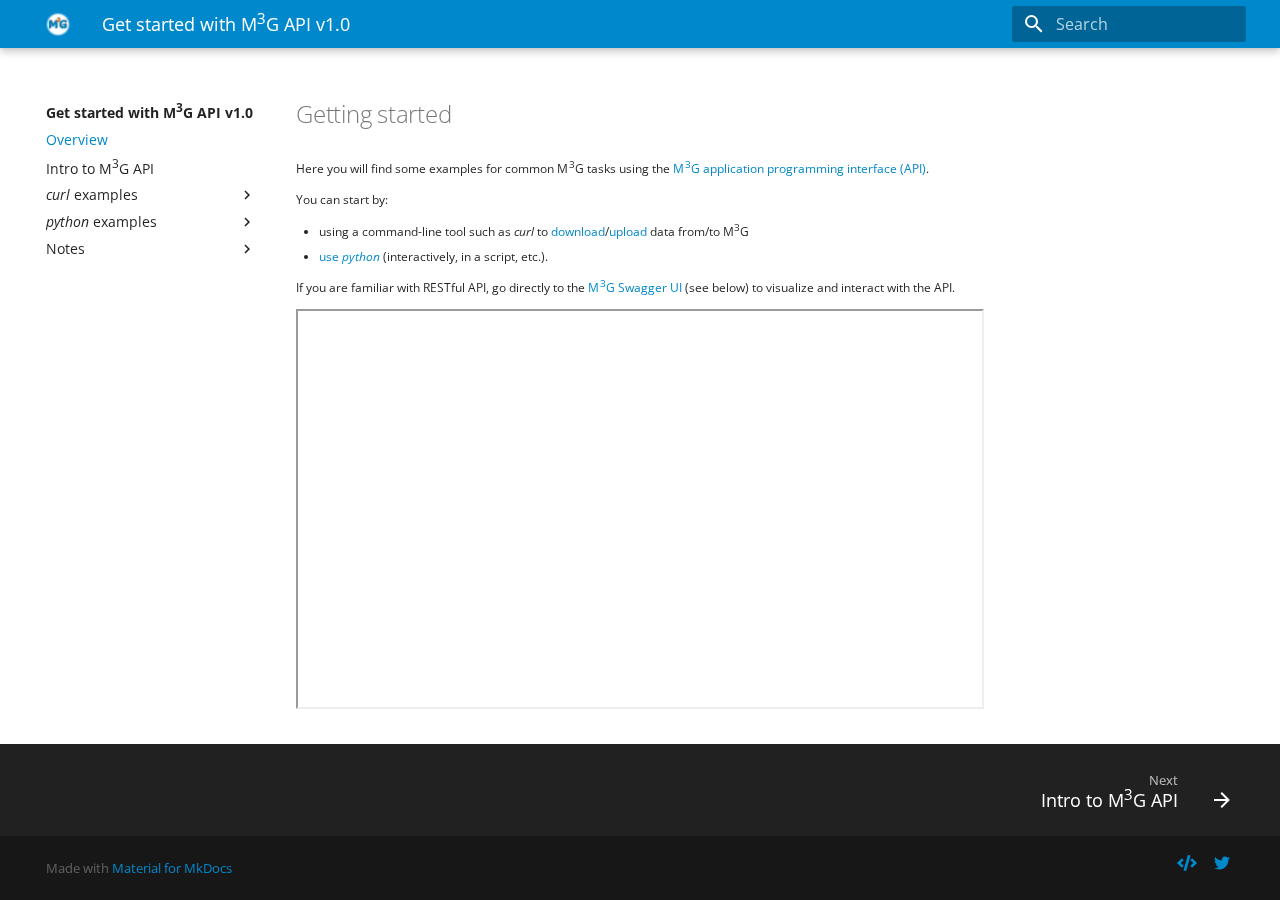
==== commit 3aea5590: "Deployed 5f4d95d with MkDocs version: 1.1.2" ====
--- a/index.html
+++ b/index.html
@@ -95,7 +95,7 @@
         <div class="md-header-nav__topic">
           <span class="md-ellipsis">
             
-              Getting started
+              Overview
             
           </span>
         </div>
@@ -184,7 +184,7 @@
       
       
       <a href="." class="md-nav__link md-nav__link--active">
-        Getting started
+        Overview
       </a>
       
     </li>
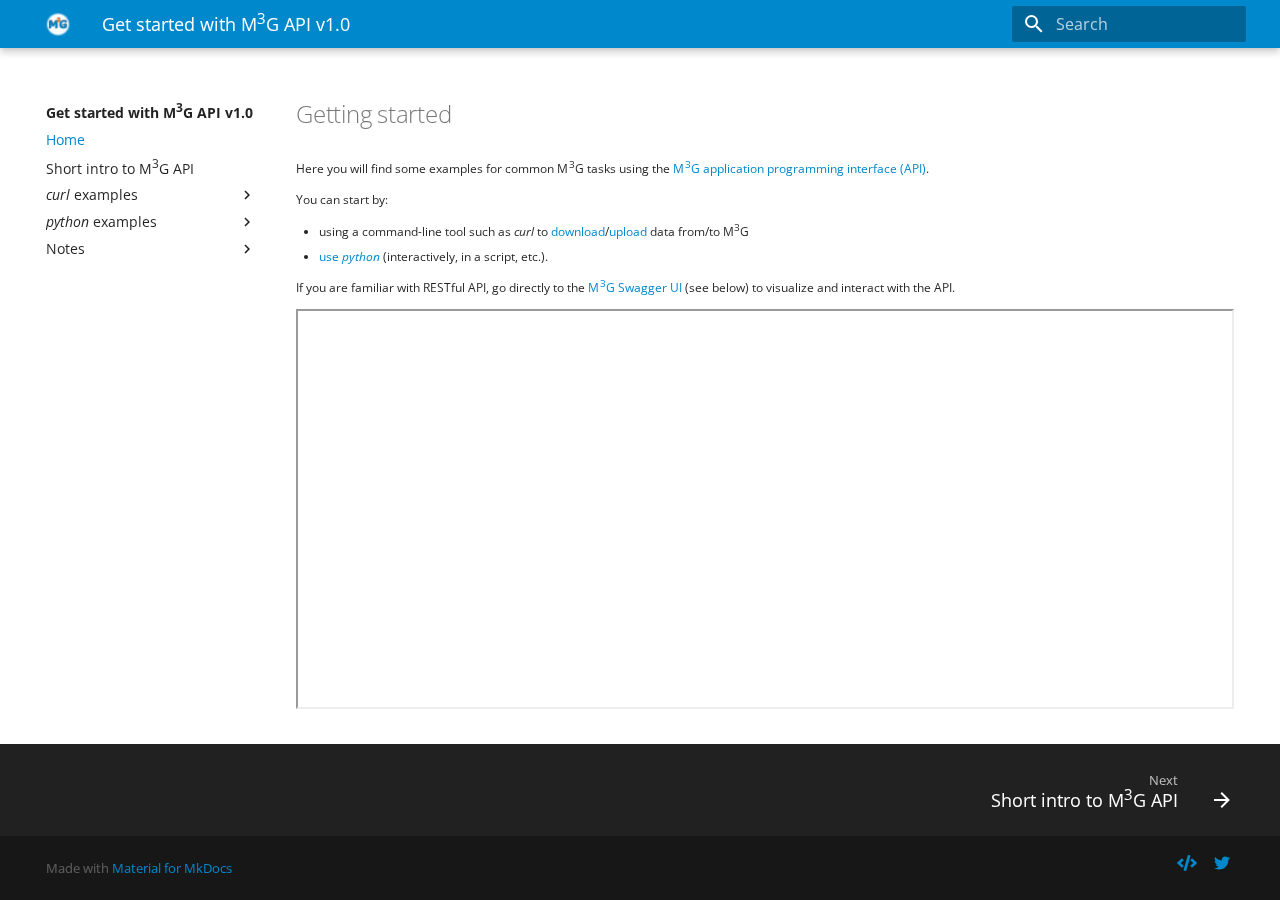
==== commit f899f738: "Deployed 40d22d6 with MkDocs version: 1.1.2" ====
--- a/index.html
+++ b/index.html
@@ -9,8 +9,8 @@
       
       
       
-      <link rel="shortcut icon" href="images/m3g.png">
-      <meta name="generator" content="mkdocs-1.1.2, mkdocs-material-6.2.5">
+      <link rel="icon" href="images/m3g.png">
+      <meta name="generator" content="mkdocs-1.1.2, mkdocs-material-7.0.6">
     
     
       
@@ -18,10 +18,10 @@
       
     
     
-      <link rel="stylesheet" href="assets/stylesheets/main.15aa0b43.min.css">
-      
-        
-        <link rel="stylesheet" href="assets/stylesheets/palette.75751829.min.css">
+      <link rel="stylesheet" href="assets/stylesheets/main.2c0c5eaf.min.css">
+      
+        
+        <link rel="stylesheet" href="assets/stylesheets/palette.7fa14f5b.min.css">
         
       
     
@@ -31,7 +31,7 @@
         
         <link rel="preconnect" href="https://fonts.gstatic.com" crossorigin>
         <link rel="stylesheet" href="https://fonts.googleapis.com/css?family=Open+Sans:300,400,400i,700%7CCourier+Prime&display=fallback">
-        <style>body,input{font-family:"Open Sans",-apple-system,BlinkMacSystemFont,Helvetica,Arial,sans-serif}code,kbd,pre{font-family:"Courier Prime",SFMono-Regular,Consolas,Menlo,monospace}</style>
+        <style>:root{--md-text-font-family:"Open Sans";--md-code-font-family:"Courier Prime"}</style>
       
     
     
@@ -73,37 +73,38 @@
       
     </div>
     
-      
-
-<header class="md-header" data-md-component="header">
-  <nav class="md-header-nav md-grid" aria-label="Header">
-    <a href="." title="Get started with M&lt;sup&gt;3&lt;/sup&gt;G API v1.0" class="md-header-nav__button md-logo" aria-label="Get started with M<sup>3</sup>G API v1.0">
+      <header class="md-header" data-md-component="header">
+  <nav class="md-header__inner md-grid" aria-label="Header">
+    <a href="." title="Get started with M&lt;sup&gt;3&lt;/sup&gt;G API v1.0" class="md-header__button md-logo" aria-label="Get started with M<sup>3</sup>G API v1.0" data-md-component="logo">
       
   <img src="images/m3g.png" alt="logo">
 
     </a>
-    <label class="md-header-nav__button md-icon" for="__drawer">
+    <label class="md-header__button md-icon" for="__drawer">
       <svg xmlns="http://www.w3.org/2000/svg" viewBox="0 0 24 24"><path d="M3 6h18v2H3V6m0 5h18v2H3v-2m0 5h18v2H3v-2z"/></svg>
     </label>
-    <div class="md-header-nav__title" data-md-component="header-title">
-      <div class="md-header-nav__ellipsis">
-        <div class="md-header-nav__topic">
+    <div class="md-header__title" data-md-component="header-title">
+      <div class="md-header__ellipsis">
+        <div class="md-header__topic">
           <span class="md-ellipsis">
             Get started with M<sup>3</sup>G API v1.0
           </span>
         </div>
-        <div class="md-header-nav__topic">
+        <div class="md-header__topic" data-md-component="header-topic">
           <span class="md-ellipsis">
             
-              Overview
+              Home
             
           </span>
         </div>
       </div>
     </div>
-    
-      <label class="md-header-nav__button md-icon" for="__search">
-        <svg xmlns="http://www.w3.org/2000/svg" viewBox="0 0 24 24"><path d="M9.5 3A6.5 6.5 0 0116 9.5c0 1.61-.59 3.09-1.56 4.23l.27.27h.79l5 5-1.5 1.5-5-5v-.79l-.27-.27A6.516 6.516 0 019.5 16 6.5 6.5 0 013 9.5 6.5 6.5 0 019.5 3m0 2C7 5 5 7 5 9.5S7 14 9.5 14 14 12 14 9.5 12 5 9.5 5z"/></svg>
+    <div class="md-header__options">
+      
+    </div>
+    
+      <label class="md-header__button md-icon" for="__search">
+        <svg xmlns="http://www.w3.org/2000/svg" viewBox="0 0 24 24"><path d="M9.5 3A6.5 6.5 0 0 1 16 9.5c0 1.61-.59 3.09-1.56 4.23l.27.27h.79l5 5-1.5 1.5-5-5v-.79l-.27-.27A6.516 6.516 0 0 1 9.5 16 6.5 6.5 0 0 1 3 9.5 6.5 6.5 0 0 1 9.5 3m0 2C7 5 5 7 5 9.5S7 14 9.5 14 14 12 14 9.5 12 5 9.5 5z"/></svg>
       </label>
       
 <div class="md-search" data-md-component="search" role="dialog">
@@ -112,10 +113,10 @@
     <form class="md-search__form" name="search">
       <input type="text" class="md-search__input" name="query" aria-label="Search" placeholder="Search" autocapitalize="off" autocorrect="off" autocomplete="off" spellcheck="false" data-md-component="search-query" data-md-state="active" required>
       <label class="md-search__icon md-icon" for="__search">
-        <svg xmlns="http://www.w3.org/2000/svg" viewBox="0 0 24 24"><path d="M9.5 3A6.5 6.5 0 0116 9.5c0 1.61-.59 3.09-1.56 4.23l.27.27h.79l5 5-1.5 1.5-5-5v-.79l-.27-.27A6.516 6.516 0 019.5 16 6.5 6.5 0 013 9.5 6.5 6.5 0 019.5 3m0 2C7 5 5 7 5 9.5S7 14 9.5 14 14 12 14 9.5 12 5 9.5 5z"/></svg>
+        <svg xmlns="http://www.w3.org/2000/svg" viewBox="0 0 24 24"><path d="M9.5 3A6.5 6.5 0 0 1 16 9.5c0 1.61-.59 3.09-1.56 4.23l.27.27h.79l5 5-1.5 1.5-5-5v-.79l-.27-.27A6.516 6.516 0 0 1 9.5 16 6.5 6.5 0 0 1 3 9.5 6.5 6.5 0 0 1 9.5 3m0 2C7 5 5 7 5 9.5S7 14 9.5 14 14 12 14 9.5 12 5 9.5 5z"/></svg>
         <svg xmlns="http://www.w3.org/2000/svg" viewBox="0 0 24 24"><path d="M20 11v2H8l5.5 5.5-1.42 1.42L4.16 12l7.92-7.92L13.5 5.5 8 11h12z"/></svg>
       </label>
-      <button type="reset" class="md-search__icon md-icon" aria-label="Clear" data-md-component="search-reset" tabindex="-1">
+      <button type="reset" class="md-search__icon md-icon" aria-label="Clear" tabindex="-1">
         <svg xmlns="http://www.w3.org/2000/svg" viewBox="0 0 24 24"><path d="M19 6.41L17.59 5 12 10.59 6.41 5 5 6.41 10.59 12 5 17.59 6.41 19 12 13.41 17.59 19 19 17.59 13.41 12 19 6.41z"/></svg>
       </button>
     </form>
@@ -146,17 +147,17 @@
           
             
               
-              <div class="md-sidebar md-sidebar--primary" data-md-component="navigation" >
+              <div class="md-sidebar md-sidebar--primary" data-md-component="sidebar" data-md-type="navigation" >
                 <div class="md-sidebar__scrollwrap">
                   <div class="md-sidebar__inner">
                     
 
 
-
-
-<nav class="md-nav md-nav--primary" aria-label="Navigation" data-md-level="0">
+  
+
+<nav class="md-nav md-nav--primary md-nav--integrated" aria-label="Navigation" data-md-level="0">
   <label class="md-nav__title" for="__drawer">
-    <a href="." title="Get started with M&lt;sup&gt;3&lt;/sup&gt;G API v1.0" class="md-nav__button md-logo" aria-label="Get started with M<sup>3</sup>G API v1.0">
+    <a href="." title="Get started with M&lt;sup&gt;3&lt;/sup&gt;G API v1.0" class="md-nav__button md-logo" aria-label="Get started with M<sup>3</sup>G API v1.0" data-md-component="logo">
       
   <img src="images/m3g.png" alt="logo">
 
@@ -170,7 +171,6 @@
       
       
 
-
   
   
     
@@ -184,33 +184,31 @@
       
       
       <a href="." class="md-nav__link md-nav__link--active">
-        Overview
-      </a>
-      
-    </li>
-  
-
-    
-      
-      
-      
-
+        Home
+      </a>
+      
+    </li>
+  
+
+    
+      
+      
+      
 
   
   
   
     <li class="md-nav__item">
       <a href="intro/" class="md-nav__link">
-        Intro to M<sup>3</sup>G API
-      </a>
-    </li>
-  
-
-    
-      
-      
-      
-
+        Short intro to M<sup>3</sup>G API
+      </a>
+    </li>
+  
+
+    
+      
+      
+      
 
   
   
@@ -219,27 +217,26 @@
     <li class="md-nav__item md-nav__item--nested">
       
       
-        <input class="md-nav__toggle md-toggle" data-md-toggle="nav-3" type="checkbox" id="nav-3" >
-      
-      <label class="md-nav__link" for="nav-3">
+        <input class="md-nav__toggle md-toggle" data-md-toggle="__nav_3" type="checkbox" id="__nav_3" >
+      
+      <label class="md-nav__link" for="__nav_3">
         <i>curl</i> examples
         <span class="md-nav__icon md-icon"></span>
       </label>
       <nav class="md-nav" aria-label="<i>curl</i> examples" data-md-level="1">
-        <label class="md-nav__title" for="nav-3">
+        <label class="md-nav__title" for="__nav_3">
           <span class="md-nav__icon md-icon"></span>
           <i>curl</i> examples
         </label>
         <ul class="md-nav__list" data-md-scrollfix>
           
-          
             
   
   
   
     <li class="md-nav__item">
       <a href="curl_download/" class="md-nav__link">
-        GET data from M<sup>3</sup>G
+        Download data from M<sup>3</sup>G
       </a>
     </li>
   
@@ -251,7 +248,7 @@
   
     <li class="md-nav__item">
       <a href="curl_upload/" class="md-nav__link">
-        PUT data on M<sup>3</sup>G
+        Upload data to M<sup>3</sup>G
       </a>
     </li>
   
@@ -267,7 +264,6 @@
       
       
 
-
   
   
   
@@ -275,27 +271,26 @@
     <li class="md-nav__item md-nav__item--nested">
       
       
-        <input class="md-nav__toggle md-toggle" data-md-toggle="nav-4" type="checkbox" id="nav-4" >
-      
-      <label class="md-nav__link" for="nav-4">
+        <input class="md-nav__toggle md-toggle" data-md-toggle="__nav_4" type="checkbox" id="__nav_4" >
+      
+      <label class="md-nav__link" for="__nav_4">
         <i>python</i> examples
         <span class="md-nav__icon md-icon"></span>
       </label>
       <nav class="md-nav" aria-label="<i>python</i> examples" data-md-level="1">
-        <label class="md-nav__title" for="nav-4">
+        <label class="md-nav__title" for="__nav_4">
           <span class="md-nav__icon md-icon"></span>
           <i>python</i> examples
         </label>
         <ul class="md-nav__list" data-md-scrollfix>
           
-          
             
   
   
   
     <li class="md-nav__item">
       <a href="python/" class="md-nav__link">
-        Use the <i>requests</i> library
+        Use <i>python requests</i> library
       </a>
     </li>
   
@@ -311,7 +306,6 @@
       
       
 
-
   
   
   
@@ -319,19 +313,18 @@
     <li class="md-nav__item md-nav__item--nested">
       
       
-        <input class="md-nav__toggle md-toggle" data-md-toggle="nav-5" type="checkbox" id="nav-5" >
-      
-      <label class="md-nav__link" for="nav-5">
+        <input class="md-nav__toggle md-toggle" data-md-toggle="__nav_5" type="checkbox" id="__nav_5" >
+      
+      <label class="md-nav__link" for="__nav_5">
         Notes
         <span class="md-nav__icon md-icon"></span>
       </label>
       <nav class="md-nav" aria-label="Notes" data-md-level="1">
-        <label class="md-nav__title" for="nav-5">
+        <label class="md-nav__title" for="__nav_5">
           <span class="md-nav__icon md-icon"></span>
           Notes
         </label>
         <ul class="md-nav__list" data-md-scrollfix>
-          
           
             
   
@@ -370,24 +363,8 @@
               </div>
             
             
-              
-              <div class="md-sidebar md-sidebar--secondary" data-md-component="toc" >
-                <div class="md-sidebar__scrollwrap">
-                  <div class="md-sidebar__inner">
-                    
-<nav class="md-nav md-nav--secondary" aria-label="Table of contents">
-  
-  
-    
-  
-  
-</nav>
-                  </div>
-                </div>
-              </div>
-            
-          
-          <div class="md-content">
+          
+          <div class="md-content" data-md-component="content">
             <article class="md-content__inner md-typeset">
               
                 
@@ -416,26 +393,24 @@
         
 <footer class="md-footer">
   
-    <div class="md-footer-nav">
-      <nav class="md-footer-nav__inner md-grid" aria-label="Footer">
-        
-        
-          <a href="intro/" class="md-footer-nav__link md-footer-nav__link--next" rel="next">
-            <div class="md-footer-nav__title">
-              <div class="md-ellipsis">
-                <span class="md-footer-nav__direction">
-                  Next
-                </span>
-                Intro to M<sup>3</sup>G API
-              </div>
+    <nav class="md-footer__inner md-grid" aria-label="Footer">
+      
+      
+        <a href="intro/" class="md-footer__link md-footer__link--next" rel="next">
+          <div class="md-footer__title">
+            <div class="md-ellipsis">
+              <span class="md-footer__direction">
+                Next
+              </span>
+              Short intro to M<sup>3</sup>G API
             </div>
-            <div class="md-footer-nav__button md-icon">
-              <svg xmlns="http://www.w3.org/2000/svg" viewBox="0 0 24 24"><path d="M4 11v2h12l-5.5 5.5 1.42 1.42L19.84 12l-7.92-7.92L10.5 5.5 16 11H4z"/></svg>
-            </div>
-          </a>
-        
-      </nav>
-    </div>
+          </div>
+          <div class="md-footer__button md-icon">
+            <svg xmlns="http://www.w3.org/2000/svg" viewBox="0 0 24 24"><path d="M4 11v2h12l-5.5 5.5 1.42 1.42L19.84 12l-7.92-7.92L10.5 5.5 16 11H4z"/></svg>
+          </div>
+        </a>
+      
+    </nav>
   
   <div class="md-footer-meta md-typeset">
     <div class="md-footer-meta__inner md-grid">
@@ -445,6 +420,7 @@
         <a href="https://squidfunk.github.io/mkdocs-material/" target="_blank" rel="noopener">
           Material for MkDocs
         </a>
+        
       </div>
       
   <div class="md-footer-social">
@@ -468,19 +444,13 @@
 </footer>
       
     </div>
-    
-      <script src="assets/javascripts/vendor.93c04032.min.js"></script>
-      <script src="assets/javascripts/bundle.83e5331e.min.js"></script><script id="__lang" type="application/json">{"clipboard.copy": "Copy to clipboard", "clipboard.copied": "Copied to clipboard", "search.config.lang": "en", "search.config.pipeline": "trimmer, stopWordFilter", "search.config.separator": "[\\s\\-]+", "search.placeholder": "Search", "search.result.placeholder": "Type to start searching", "search.result.none": "No matching documents", "search.result.one": "1 matching document", "search.result.other": "# matching documents", "search.result.more.one": "1 more on this page", "search.result.more.other": "# more on this page", "search.result.term.missing": "Missing"}</script>
-      
-      <script>
-        app = initialize({
-          base: ".",
-          features: [],
-          search: Object.assign({
-            worker: "assets/javascripts/worker/search.8c7e0a7e.min.js"
-          }, typeof search !== "undefined" && search)
-        })
-      </script>
+    <div class="md-dialog" data-md-component="dialog">
+      <div class="md-dialog__inner md-typeset"></div>
+    </div>
+    <script id="__config" type="application/json">{"base": ".", "features": ["toc.integrate"], "translations": {"clipboard.copy": "Copy to clipboard", "clipboard.copied": "Copied to clipboard", "search.config.lang": "en", "search.config.pipeline": "trimmer, stopWordFilter", "search.config.separator": "[\\s\\-]+", "search.placeholder": "Search", "search.result.placeholder": "Type to start searching", "search.result.none": "No matching documents", "search.result.one": "1 matching document", "search.result.other": "# matching documents", "search.result.more.one": "1 more on this page", "search.result.more.other": "# more on this page", "search.result.term.missing": "Missing"}, "search": "assets/javascripts/workers/search.fb4a9340.min.js", "version": null}</script>
+    
+    
+      <script src="assets/javascripts/bundle.a1c7c35e.min.js"></script>
       
     
   </body>
--- a/assets/stylesheets/main.2c0c5eaf.min.css
+++ b/assets/stylesheets/main.2c0c5eaf.min.css
@@ -0,0 +1,2 @@
+@charset "UTF-8";html{box-sizing:border-box;-webkit-text-size-adjust:none;-moz-text-size-adjust:none;-ms-text-size-adjust:none;text-size-adjust:none}*,:after,:before{box-sizing:inherit}body{margin:0}a,button,input,label{-webkit-tap-highlight-color:transparent}a{color:inherit;text-decoration:none}hr{display:block;box-sizing:initial;height:.05rem;padding:0;overflow:visible;border:0}small{font-size:80%}sub,sup{line-height:1em}img{border-style:none}table{border-collapse:initial;border-spacing:0}td,th{font-weight:400;vertical-align:top}button{margin:0;padding:0;font-size:inherit;background:transparent;border:0}input{border:0;outline:none}:root{--md-default-fg-color:rgba(0,0,0,0.87);--md-default-fg-color--light:rgba(0,0,0,0.54);--md-default-fg-color--lighter:rgba(0,0,0,0.32);--md-default-fg-color--lightest:rgba(0,0,0,0.07);--md-default-bg-color:#fff;--md-default-bg-color--light:hsla(0,0%,100%,0.7);--md-default-bg-color--lighter:hsla(0,0%,100%,0.3);--md-default-bg-color--lightest:hsla(0,0%,100%,0.12);--md-primary-fg-color:#4051b5;--md-primary-fg-color--light:#5d6cc0;--md-primary-fg-color--dark:#303fa1;--md-primary-bg-color:#fff;--md-primary-bg-color--light:hsla(0,0%,100%,0.7);--md-accent-fg-color:#526cfe;--md-accent-fg-color--transparent:rgba(83,108,254,0.1);--md-accent-bg-color:#fff;--md-accent-bg-color--light:hsla(0,0%,100%,0.7)}:root>*{--md-code-fg-color:#36464e;--md-code-bg-color:#f5f5f5;--md-code-hl-color:rgba(255,255,0,0.5);--md-code-hl-number-color:#d52a2a;--md-code-hl-special-color:#db1457;--md-code-hl-function-color:#a846b9;--md-code-hl-constant-color:#6e59d9;--md-code-hl-keyword-color:#3f6ec6;--md-code-hl-string-color:#1c7d4d;--md-code-hl-name-color:var(--md-code-fg-color);--md-code-hl-operator-color:var(--md-default-fg-color--light);--md-code-hl-punctuation-color:var(--md-default-fg-color--light);--md-code-hl-comment-color:var(--md-default-fg-color--light);--md-code-hl-generic-color:var(--md-default-fg-color--light);--md-code-hl-variable-color:var(--md-default-fg-color--light);--md-typeset-color:var(--md-default-fg-color);--md-typeset-a-color:var(--md-primary-fg-color);--md-typeset-mark-color:rgba(255,255,0,0.5);--md-typeset-del-color:rgba(245,80,61,0.15);--md-typeset-ins-color:rgba(11,213,112,0.15);--md-typeset-kbd-color:#fafafa;--md-typeset-kbd-accent-color:#fff;--md-typeset-kbd-border-color:#b8b8b8;--md-admonition-fg-color:var(--md-default-fg-color);--md-admonition-bg-color:var(--md-default-bg-color);--md-footer-fg-color:#fff;--md-footer-fg-color--light:hsla(0,0%,100%,0.7);--md-footer-fg-color--lighter:hsla(0,0%,100%,0.3);--md-footer-bg-color:rgba(0,0,0,0.87);--md-footer-bg-color--dark:rgba(0,0,0,0.32)}.md-icon svg{display:block;width:1.2rem;height:1.2rem;fill:currentColor}body{-webkit-font-smoothing:antialiased;-moz-osx-font-smoothing:grayscale}body,input{font-feature-settings:"kern","liga";font-family:var(--md-text-font-family,_),-apple-system,BlinkMacSystemFont,Helvetica,Arial,sans-serif}body,code,input,kbd,pre{color:var(--md-typeset-color)}code,kbd,pre{font-feature-settings:"kern";font-family:var(--md-code-font-family,_),SFMono-Regular,Consolas,Menlo,monospace}:root{--md-typeset-table--ascending:url("data:image/svg+xml;charset=utf-8,<svg xmlns='http://www.w3.org/2000/svg' viewBox='0 0 24 24'><path d='M11 4h2v12l5.5-5.5 1.42 1.42L12 19.84l-7.92-7.92L5.5 10.5 11 16V4z'/></svg>");--md-typeset-table--descending:url("data:image/svg+xml;charset=utf-8,<svg xmlns='http://www.w3.org/2000/svg' viewBox='0 0 24 24'><path d='M13 20h-2V8l-5.5 5.5-1.42-1.42L12 4.16l7.92 7.92-1.42 1.42L13 8v12z'/></svg>")}.md-typeset{font-size:.8rem;line-height:1.6;-webkit-print-color-adjust:exact;color-adjust:exact}@media print{.md-typeset{font-size:.68rem}}.md-typeset blockquote,.md-typeset dl,.md-typeset figure,.md-typeset ol,.md-typeset pre,.md-typeset ul{display:flow-root;margin:1em 0}.md-typeset h1{margin:0 0 1.25em;color:var(--md-default-fg-color--light);font-size:2em;line-height:1.3}.md-typeset h1,.md-typeset h2{font-weight:300;letter-spacing:-.01em}.md-typeset h2{margin:1.6em 0 .64em;font-size:1.5625em;line-height:1.4}.md-typeset h3{margin:1.6em 0 .8em;font-weight:400;font-size:1.25em;line-height:1.5;letter-spacing:-.01em}.md-typeset h2+h3{margin-top:.8em}.md-typeset h4{margin:1em 0;font-weight:700;letter-spacing:-.01em}.md-typeset h5,.md-typeset h6{margin:1.25em 0;color:var(--md-default-fg-color--light);font-weight:700;font-size:.8em;letter-spacing:-.01em}.md-typeset h5{text-transform:uppercase}.md-typeset hr{display:flow-root;margin:1.5em 0;border-bottom:.05rem solid var(--md-default-fg-color--lightest)}.md-typeset a{color:var(--md-typeset-a-color);word-break:break-word}.md-typeset a,.md-typeset a:before{transition:color 125ms}.md-typeset a:focus,.md-typeset a:hover{color:var(--md-accent-fg-color)}.md-typeset code,.md-typeset kbd,.md-typeset pre{color:var(--md-code-fg-color);direction:ltr}@media print{.md-typeset code,.md-typeset kbd,.md-typeset pre{white-space:pre-wrap}}.md-typeset code{padding:0 .2941176471em;font-size:.85em;word-break:break-word;background-color:var(--md-code-bg-color);border-radius:.1rem;-webkit-box-decoration-break:clone;box-decoration-break:clone}.md-typeset code:not(.focus-visible){outline:none;-webkit-tap-highlight-color:transparent}.md-typeset h1 code,.md-typeset h2 code,.md-typeset h3 code,.md-typeset h4 code,.md-typeset h5 code,.md-typeset h6 code{margin:initial;padding:initial;background-color:initial;box-shadow:none}.md-typeset a code{color:currentColor}.md-typeset pre{position:relative;line-height:1.4}.md-typeset pre>code{display:block;margin:0;padding:.7720588235em 1.1764705882em;overflow:auto;word-break:normal;box-shadow:none;-webkit-box-decoration-break:slice;box-decoration-break:slice;touch-action:auto;scrollbar-width:thin;scrollbar-color:var(--md-default-fg-color--lighter) transparent}.md-typeset pre>code:hover{scrollbar-color:var(--md-accent-fg-color) transparent}.md-typeset pre>code::-webkit-scrollbar{width:.2rem;height:.2rem}.md-typeset pre>code::-webkit-scrollbar-thumb{background-color:var(--md-default-fg-color--lighter)}.md-typeset pre>code::-webkit-scrollbar-thumb:hover{background-color:var(--md-accent-fg-color)}@media screen and (max-width:44.9375em){.md-typeset>pre{margin:1em -.8rem}.md-typeset>pre code{border-radius:0}}.md-typeset kbd{display:inline-block;padding:0 .6666666667em;color:var(--md-default-fg-color);font-size:.75em;vertical-align:text-top;word-break:break-word;background-color:var(--md-typeset-kbd-color);border-radius:.1rem;box-shadow:0 .1rem 0 .05rem var(--md-typeset-kbd-border-color),0 .1rem 0 var(--md-typeset-kbd-border-color),0 -.1rem .2rem var(--md-typeset-kbd-accent-color) inset}.md-typeset mark{color:inherit;word-break:break-word;background-color:var(--md-typeset-mark-color);-webkit-box-decoration-break:clone;box-decoration-break:clone}.md-typeset abbr{text-decoration:none;border-bottom:.05rem dotted var(--md-default-fg-color--light);cursor:help}@media (hover:none){.md-typeset abbr{position:relative}.md-typeset abbr[title]:focus:after,.md-typeset abbr[title]:hover:after{box-shadow:0 2px 2px 0 rgba(0,0,0,.14),0 1px 5px 0 rgba(0,0,0,.12),0 3px 1px -2px rgba(0,0,0,.2);position:absolute;left:0;display:inline-block;width:auto;min-width:-webkit-max-content;min-width:-moz-max-content;min-width:max-content;max-width:80%;margin-top:2em;padding:.2rem .3rem;color:var(--md-default-bg-color);font-size:.7rem;background-color:var(--md-default-fg-color);border-radius:.1rem;content:attr(title)}}.md-typeset small{opacity:.75}.md-typeset sub,.md-typeset sup{margin-left:.078125em}[dir=rtl] .md-typeset sub,[dir=rtl] .md-typeset sup{margin-right:.078125em;margin-left:0}.md-typeset blockquote{padding-left:.6rem;color:var(--md-default-fg-color--light);border-left:.2rem solid var(--md-default-fg-color--lighter)}[dir=rtl] .md-typeset blockquote{padding-right:.6rem;padding-left:0;border-right:.2rem solid var(--md-default-fg-color--lighter);border-left:initial}.md-typeset ul{list-style-type:disc}.md-typeset ol,.md-typeset ul{margin-left:.625em;padding:0}[dir=rtl] .md-typeset ol,[dir=rtl] .md-typeset ul{margin-right:.625em;margin-left:0}.md-typeset ol ol,.md-typeset ul ol{list-style-type:lower-alpha}.md-typeset ol ol ol,.md-typeset ul ol ol{list-style-type:lower-roman}.md-typeset ol li,.md-typeset ul li{margin-bottom:.5em;margin-left:1.25em}[dir=rtl] .md-typeset ol li,[dir=rtl] .md-typeset ul li{margin-right:1.25em;margin-left:0}.md-typeset ol li blockquote,.md-typeset ol li p,.md-typeset ul li blockquote,.md-typeset ul li p{margin:.5em 0}.md-typeset ol li:last-child,.md-typeset ul li:last-child{margin-bottom:0}.md-typeset ol li ol,.md-typeset ol li ul,.md-typeset ul li ol,.md-typeset ul li ul{margin:.5em 0 .5em .625em}[dir=rtl] .md-typeset ol li ol,[dir=rtl] .md-typeset ol li ul,[dir=rtl] .md-typeset ul li ol,[dir=rtl] .md-typeset ul li ul{margin-right:.625em;margin-left:0}.md-typeset dd{margin:1em 0 1.5em 1.875em}[dir=rtl] .md-typeset dd{margin-right:1.875em;margin-left:0}.md-typeset img,.md-typeset svg{max-width:100%;height:auto}.md-typeset img[align=left],.md-typeset svg[align=left]{margin:1em 1em 1em 0}.md-typeset img[align=right],.md-typeset svg[align=right]{margin:1em 0 1em 1em}.md-typeset img[align]:only-child,.md-typeset svg[align]:only-child{margin-top:0}.md-typeset figure{width:-webkit-fit-content;width:-moz-fit-content;width:fit-content;max-width:100%;margin:0 auto;text-align:center}.md-typeset figure img{display:block}.md-typeset figcaption{max-width:24rem;margin:1em auto 2em;font-style:italic}.md-typeset iframe{max-width:100%}.md-typeset table:not([class]){display:inline-block;max-width:100%;overflow:auto;font-size:.64rem;background-color:var(--md-default-bg-color);border-radius:.1rem;box-shadow:0 .2rem .5rem rgba(0,0,0,.05),0 0 .05rem rgba(0,0,0,.1);touch-action:auto}@media print{.md-typeset table:not([class]){display:table}}.md-typeset table:not([class])+*{margin-top:1.5em}.md-typeset table:not([class]) td>:first-child,.md-typeset table:not([class]) th>:first-child{margin-top:0}.md-typeset table:not([class]) td>:last-child,.md-typeset table:not([class]) th>:last-child{margin-bottom:0}.md-typeset table:not([class]) td:not([align]),.md-typeset table:not([class]) th:not([align]){text-align:left}[dir=rtl] .md-typeset table:not([class]) td:not([align]),[dir=rtl] .md-typeset table:not([class]) th:not([align]){text-align:right}.md-typeset table:not([class]) th{min-width:5rem;padding:.9375em 1.25em;color:var(--md-default-bg-color);vertical-align:top;background-color:var(--md-default-fg-color--light)}.md-typeset table:not([class]) th a{color:inherit}.md-typeset table:not([class]) td{padding:.9375em 1.25em;vertical-align:top;border-top:.05rem solid var(--md-default-fg-color--lightest)}.md-typeset table:not([class]) tr{transition:background-color 125ms}.md-typeset table:not([class]) tr:hover{background-color:rgba(0,0,0,.035);box-shadow:0 .05rem 0 var(--md-default-bg-color) inset}.md-typeset table:not([class]) tr:first-child td{border-top:0}.md-typeset table:not([class]) a{word-break:normal}.md-typeset table th[role=columnheader]{cursor:pointer}.md-typeset table th[role=columnheader]:after{display:inline-block;width:1.2em;height:1.2em;margin-left:.5em;vertical-align:sub;-webkit-mask-repeat:no-repeat;mask-repeat:no-repeat;-webkit-mask-size:contain;mask-size:contain;content:""}.md-typeset table th[role=columnheader][aria-sort=ascending]:after{background-color:currentColor;-webkit-mask-image:var(--md-typeset-table--ascending);mask-image:var(--md-typeset-table--ascending)}.md-typeset table th[role=columnheader][aria-sort=descending]:after{background-color:currentColor;-webkit-mask-image:var(--md-typeset-table--descending);mask-image:var(--md-typeset-table--descending)}.md-typeset__scrollwrap{margin:1em -.8rem;overflow-x:auto;touch-action:auto}.md-typeset__table{display:inline-block;margin-bottom:.5em;padding:0 .8rem}@media print{.md-typeset__table{display:block}}html .md-typeset__table table{display:table;width:100%;margin:0;overflow:hidden}html{height:100%;overflow-x:hidden;font-size:125%}@media screen and (min-width:100em){html{font-size:137.5%}}@media screen and (min-width:125em){html{font-size:150%}}body{position:relative;display:flex;flex-direction:column;width:100%;min-height:100%;font-size:.5rem;background-color:var(--md-default-bg-color)}@media print{body{display:block}}@media screen and (max-width:59.9375em){body[data-md-state=lock]{position:fixed}}.md-grid{max-width:61rem;margin-right:auto;margin-left:auto}.md-container{display:flex;flex-direction:column;flex-grow:1}@media print{.md-container{display:block}}.md-main{flex-grow:1}.md-main__inner{display:flex;height:100%;margin-top:1.5rem}.md-ellipsis{overflow:hidden;white-space:nowrap;text-overflow:ellipsis}.md-toggle{display:none}.md-skip{position:fixed;z-index:-1;margin:.5rem;padding:.3rem .5rem;color:var(--md-default-bg-color);font-size:.64rem;background-color:var(--md-default-fg-color);border-radius:.1rem;transform:translateY(.4rem);opacity:0}.md-skip:focus{z-index:10;transform:translateY(0);opacity:1;transition:transform .25s cubic-bezier(.4,0,.2,1),opacity 175ms 75ms}@page{margin:25mm}.md-announce{overflow:auto;background-color:var(--md-footer-bg-color)}@media print{.md-announce{display:none}}.md-announce__inner{margin:.6rem auto;padding:0 .8rem;color:var(--md-footer-fg-color);font-size:.7rem}:root{--md-clipboard-icon:url("data:image/svg+xml;charset=utf-8,<svg xmlns='http://www.w3.org/2000/svg' viewBox='0 0 24 24'><path d='M19 21H8V7h11m0-2H8a2 2 0 0 0-2 2v14a2 2 0 0 0 2 2h11a2 2 0 0 0 2-2V7a2 2 0 0 0-2-2m-3-4H4a2 2 0 0 0-2 2v14h2V3h12V1z'/></svg>")}.md-clipboard{position:absolute;top:.5em;right:.5em;z-index:1;width:1.5em;height:1.5em;color:var(--md-default-fg-color--lightest);border-radius:.1rem;cursor:pointer;transition:color .25s}@media print{.md-clipboard{display:none}}.md-clipboard:not(.focus-visible){outline:none;-webkit-tap-highlight-color:transparent}:hover>.md-clipboard{color:var(--md-default-fg-color--light)}.md-clipboard:focus,.md-clipboard:hover{color:var(--md-accent-fg-color)}.md-clipboard:after{display:block;width:1.125em;height:1.125em;margin:0 auto;background-color:currentColor;-webkit-mask-image:var(--md-clipboard-icon);mask-image:var(--md-clipboard-icon);-webkit-mask-repeat:no-repeat;mask-repeat:no-repeat;-webkit-mask-size:contain;mask-size:contain;content:""}.md-clipboard--inline{cursor:pointer}.md-clipboard--inline code{transition:color .25s,background-color .25s}.md-clipboard--inline:focus code,.md-clipboard--inline:hover code{color:var(--md-accent-fg-color);background-color:var(--md-accent-fg-color--transparent)}.md-content{flex-grow:1;overflow:hidden;scroll-padding-top:51.2rem}.md-content__inner{margin:0 .8rem 1.2rem;padding-top:.6rem}@media screen and (min-width:76.25em){.md-sidebar--primary:not([hidden])~.md-content>.md-content__inner{margin-left:1.2rem}[dir=rtl] .md-sidebar--primary:not([hidden])~.md-content>.md-content__inner{margin-right:1.2rem;margin-left:.8rem}.md-sidebar--secondary:not([hidden])~.md-content>.md-content__inner{margin-right:1.2rem}[dir=rtl] .md-sidebar--secondary:not([hidden])~.md-content>.md-content__inner{margin-right:.8rem;margin-left:1.2rem}}.md-content__inner:before{display:block;height:.4rem;content:""}.md-content__inner>:last-child{margin-bottom:0}.md-content__button{float:right;margin:.4rem 0 .4rem .4rem;padding:0}@media print{.md-content__button{display:none}}[dir=rtl] .md-content__button{float:left;margin-right:.4rem;margin-left:0}[dir=rtl] .md-content__button svg{transform:scaleX(-1)}.md-typeset .md-content__button{color:var(--md-default-fg-color--lighter)}.md-content__button svg{display:inline;vertical-align:top}.md-dialog{box-shadow:0 2px 2px 0 rgba(0,0,0,.14),0 1px 5px 0 rgba(0,0,0,.12),0 3px 1px -2px rgba(0,0,0,.2);position:fixed;right:.8rem;bottom:.8rem;left:auto;z-index:2;min-width:11.1rem;padding:.4rem .6rem;background-color:var(--md-default-fg-color);border-radius:.1rem;transform:translateY(100%);opacity:0;transition:transform 0ms .4s,opacity .4s;pointer-events:none}@media print{.md-dialog{display:none}}[dir=rtl] .md-dialog{right:auto;left:.8rem}.md-dialog[data-md-state=open]{transform:translateY(0);opacity:1;transition:transform .4s cubic-bezier(.075,.85,.175,1),opacity .4s;pointer-events:auto}.md-dialog__inner{color:var(--md-default-bg-color);font-size:.7rem}.md-typeset .md-button{display:inline-block;padding:.625em 2em;color:var(--md-primary-fg-color);font-weight:700;border:.1rem solid;border-radius:.1rem;transition:color 125ms,background-color 125ms,border-color 125ms}.md-typeset .md-button--primary{color:var(--md-primary-bg-color);background-color:var(--md-primary-fg-color);border-color:var(--md-primary-fg-color)}.md-typeset .md-button:focus,.md-typeset .md-button:hover{color:var(--md-accent-bg-color);background-color:var(--md-accent-fg-color);border-color:var(--md-accent-fg-color)}.md-typeset .md-input{height:1.8rem;padding:0 .6rem;font-size:.8rem;border-radius:.1rem;box-shadow:0 .2rem .5rem rgba(0,0,0,.1),0 .025rem .05rem rgba(0,0,0,.1);transition:box-shadow .25s}.md-typeset .md-input:focus,.md-typeset .md-input:hover{box-shadow:0 .4rem 1rem rgba(0,0,0,.15),0 .025rem .05rem rgba(0,0,0,.15)}.md-typeset .md-input--stretch{width:100%}.md-header{position:-webkit-sticky;position:sticky;top:0;right:0;left:0;z-index:2;color:var(--md-primary-bg-color);background-color:var(--md-primary-fg-color);box-shadow:0 0 .2rem transparent,0 .2rem .4rem transparent;transition:color .25s,background-color .25s}@media print{.md-header{display:none}}.md-header[data-md-state=shadow]{box-shadow:0 0 .2rem rgba(0,0,0,.1),0 .2rem .4rem rgba(0,0,0,.2);transition:transform .25s cubic-bezier(.1,.7,.1,1),color .25s,background-color .25s,box-shadow .25s}.md-header[data-md-state=hidden]{transform:translateY(-100%);transition:transform .25s cubic-bezier(.8,0,.6,1),color .25s,background-color .25s,box-shadow .25s}.md-header__inner{display:flex;align-items:center;padding:0 .2rem}.md-header__button{position:relative;z-index:1;display:inline-block;margin:.2rem;padding:.4rem;color:currentColor;vertical-align:middle;cursor:pointer;transition:opacity .25s}.md-header__button:focus,.md-header__button:hover{opacity:.7}.md-header__button:not(.focus-visible){outline:none}.md-header__button.md-logo{margin:.2rem;padding:.4rem}@media screen and (max-width:76.1875em){.md-header__button.md-logo{display:none}}.md-header__button.md-logo img,.md-header__button.md-logo svg{display:block;width:1.2rem;height:1.2rem;fill:currentColor}@media screen and (min-width:60em){.md-header__button[for=__search]{display:none}}.no-js .md-header__button[for=__search]{display:none}[dir=rtl] .md-header__button[for=__search] svg{transform:scaleX(-1)}@media screen and (min-width:76.25em){.md-header__button[for=__drawer]{display:none}}.md-header__topic{position:absolute;display:flex;max-width:100%;transition:transform .4s cubic-bezier(.1,.7,.1,1),opacity .15s}.md-header__topic+.md-header__topic{z-index:-1;transform:translateX(1.25rem);opacity:0;transition:transform .4s cubic-bezier(1,.7,.1,.1),opacity .15s;pointer-events:none}[dir=rtl] .md-header__topic+.md-header__topic{transform:translateX(-1.25rem)}.md-header__title{flex-grow:1;height:2.4rem;margin-right:.4rem;margin-left:1rem;font-size:.9rem;line-height:2.4rem}.md-header__title[data-md-state=active] .md-header__topic{z-index:-1;transform:translateX(-1.25rem);opacity:0;transition:transform .4s cubic-bezier(1,.7,.1,.1),opacity .15s;pointer-events:none}[dir=rtl] .md-header__title[data-md-state=active] .md-header__topic{transform:translateX(1.25rem)}.md-header__title[data-md-state=active] .md-header__topic+.md-header__topic{z-index:0;transform:translateX(0);opacity:1;transition:transform .4s cubic-bezier(.1,.7,.1,1),opacity .15s;pointer-events:auto}.md-header__title>.md-header__ellipsis{position:relative;width:100%;height:100%}.md-header__options{display:flex;flex-shrink:0;max-width:100%;white-space:nowrap;transition:max-width 0ms .25s,opacity .25s .25s}.md-header__options>[data-md-state=hidden]{display:none}[data-md-toggle=search]:checked~.md-header .md-header__options{max-width:0;opacity:0;transition:max-width 0ms,opacity 0ms}.md-header__source{display:none}@media screen and (min-width:60em){.md-header__source{display:block;width:11.7rem;max-width:11.7rem;margin-left:1rem}[dir=rtl] .md-header__source{margin-right:1rem;margin-left:0}}@media screen and (min-width:76.25em){.md-header__source{margin-left:1.4rem}[dir=rtl] .md-header__source{margin-right:1.4rem}}.md-footer{color:var(--md-footer-fg-color);background-color:var(--md-footer-bg-color)}@media print{.md-footer{display:none}}.md-footer__inner{padding:.2rem;overflow:auto}.md-footer__link{display:flex;padding-top:1.4rem;padding-bottom:.4rem;transition:opacity .25s}@media screen and (min-width:45em){.md-footer__link{width:50%}}.md-footer__link:focus,.md-footer__link:hover{opacity:.7}.md-footer__link--prev{float:left}@media screen and (max-width:44.9375em){.md-footer__link--prev{width:25%}.md-footer__link--prev .md-footer__title{display:none}}[dir=rtl] .md-footer__link--prev{float:right}[dir=rtl] .md-footer__link--prev svg{transform:scaleX(-1)}.md-footer__link--next{float:right;text-align:right}@media screen and (max-width:44.9375em){.md-footer__link--next{width:75%}}[dir=rtl] .md-footer__link--next{float:left;text-align:left}[dir=rtl] .md-footer__link--next svg{transform:scaleX(-1)}.md-footer__title{position:relative;flex-grow:1;max-width:calc(100% - 2.4rem);padding:0 1rem;font-size:.9rem;line-height:2.4rem}.md-footer__button{margin:.2rem;padding:.4rem}.md-footer__direction{position:absolute;right:0;left:0;margin-top:-1rem;padding:0 1rem;font-size:.64rem;opacity:.7}.md-footer-meta{background-color:var(--md-footer-bg-color--dark)}.md-footer-meta__inner{display:flex;flex-wrap:wrap;justify-content:space-between;padding:.2rem}html .md-footer-meta.md-typeset a{color:var(--md-footer-fg-color--light)}html .md-footer-meta.md-typeset a:focus,html .md-footer-meta.md-typeset a:hover{color:var(--md-footer-fg-color)}.md-footer-copyright{width:100%;margin:auto .6rem;padding:.4rem 0;color:var(--md-footer-fg-color--lighter);font-size:.64rem}@media screen and (min-width:45em){.md-footer-copyright{width:auto}}.md-footer-copyright__highlight{color:var(--md-footer-fg-color--light)}.md-footer-social{margin:0 .4rem;padding:.2rem 0 .6rem}@media screen and (min-width:45em){.md-footer-social{padding:.6rem 0}}.md-footer-social__link{display:inline-block;width:1.6rem;height:1.6rem;text-align:center}.md-footer-social__link:before{line-height:1.9}.md-footer-social__link svg{max-height:.8rem;vertical-align:-25%;fill:currentColor}:root{--md-nav-icon--prev:url("data:image/svg+xml;charset=utf-8,<svg xmlns='http://www.w3.org/2000/svg' viewBox='0 0 24 24'><path d='M20 11v2H8l5.5 5.5-1.42 1.42L4.16 12l7.92-7.92L13.5 5.5 8 11h12z'/></svg>");--md-nav-icon--next:url("data:image/svg+xml;charset=utf-8,<svg xmlns='http://www.w3.org/2000/svg' viewBox='0 0 24 24'><path d='M8.59 16.58L13.17 12 8.59 7.41 10 6l6 6-6 6-1.41-1.42z'/></svg>");--md-toc-icon:url("data:image/svg+xml;charset=utf-8,<svg xmlns='http://www.w3.org/2000/svg' viewBox='0 0 24 24'><path d='M3 9h14V7H3v2m0 4h14v-2H3v2m0 4h14v-2H3v2m16 0h2v-2h-2v2m0-10v2h2V7h-2m0 6h2v-2h-2v2z'/></svg>")}.md-nav{font-size:.7rem;line-height:1.3}.md-nav__title{display:block;padding:0 .6rem;overflow:hidden;font-weight:700;text-overflow:ellipsis}.md-nav__title .md-nav__button{display:none}.md-nav__title .md-nav__button img{width:auto;height:100%}.md-nav__title .md-nav__button.md-logo img,.md-nav__title .md-nav__button.md-logo svg{display:block;width:2.4rem;height:2.4rem;fill:currentColor}.md-nav__list{margin:0;padding:0;list-style:none}.md-nav__item{padding:0 .6rem}.md-nav__item .md-nav__item{padding-right:0}[dir=rtl] .md-nav__item .md-nav__item{padding-right:.6rem;padding-left:0}.md-nav__link{display:block;margin-top:.625em;overflow:hidden;text-overflow:ellipsis;cursor:pointer;transition:color 125ms;scroll-snap-align:start}.md-nav__link[data-md-state=blur]{color:var(--md-default-fg-color--light)}.md-nav__item .md-nav__link--active{color:var(--md-typeset-a-color)}.md-nav__item--nested>.md-nav__link{color:inherit}.md-nav__link:focus,.md-nav__link:hover{color:var(--md-accent-fg-color)}.md-nav--primary .md-nav__link[for=__toc]{display:none}.md-nav--primary .md-nav__link[for=__toc] .md-icon:after{display:block;width:100%;height:100%;-webkit-mask-image:var(--md-toc-icon);mask-image:var(--md-toc-icon);background-color:currentColor}.md-nav--primary .md-nav__link[for=__toc]~.md-nav,.md-nav__source{display:none}@media screen and (max-width:76.1875em){.md-nav--primary,.md-nav--primary .md-nav{position:absolute;top:0;right:0;left:0;z-index:1;display:flex;flex-direction:column;height:100%;background-color:var(--md-default-bg-color)}.md-nav--primary .md-nav__item,.md-nav--primary .md-nav__title{font-size:.8rem;line-height:1.5}.md-nav--primary .md-nav__title{position:relative;height:5.6rem;padding:3rem .8rem .2rem;color:var(--md-default-fg-color--light);font-weight:400;line-height:2.4rem;white-space:nowrap;background-color:var(--md-default-fg-color--lightest);cursor:pointer}.md-nav--primary .md-nav__title .md-nav__icon{position:absolute;top:.4rem;left:.4rem;display:block;width:1.2rem;height:1.2rem;margin:.2rem}[dir=rtl] .md-nav--primary .md-nav__title .md-nav__icon{right:.4rem;left:auto}.md-nav--primary .md-nav__title .md-nav__icon:after{display:block;width:100%;height:100%;background-color:currentColor;-webkit-mask-image:var(--md-nav-icon--prev);mask-image:var(--md-nav-icon--prev);-webkit-mask-repeat:no-repeat;mask-repeat:no-repeat;-webkit-mask-size:contain;mask-size:contain;content:""}.md-nav--primary .md-nav__title~.md-nav__list{overflow-y:auto;background-color:var(--md-default-bg-color);box-shadow:0 .05rem 0 var(--md-default-fg-color--lightest) inset;-webkit-scroll-snap-type:y mandatory;-ms-scroll-snap-type:y mandatory;scroll-snap-type:y mandatory;touch-action:pan-y}.md-nav--primary .md-nav__title~.md-nav__list>:first-child{border-top:0}.md-nav--primary .md-nav__title[for=__drawer]{color:var(--md-primary-bg-color);background-color:var(--md-primary-fg-color)}.md-nav--primary .md-nav__title .md-logo{position:absolute;top:.2rem;left:.2rem;display:block;margin:.2rem;padding:.4rem}[dir=rtl] .md-nav--primary .md-nav__title .md-logo{right:.2rem;left:auto}.md-nav--primary .md-nav__list{flex:1}.md-nav--primary .md-nav__item{padding:0;border-top:.05rem solid var(--md-default-fg-color--lightest)}.md-nav--primary .md-nav__item--nested>.md-nav__link{padding-right:2.4rem}[dir=rtl] .md-nav--primary .md-nav__item--nested>.md-nav__link{padding-right:.8rem;padding-left:2.4rem}.md-nav--primary .md-nav__item--active>.md-nav__link{color:var(--md-typeset-a-color)}.md-nav--primary .md-nav__item--active>.md-nav__link:focus,.md-nav--primary .md-nav__item--active>.md-nav__link:hover{color:var(--md-accent-fg-color)}.md-nav--primary .md-nav__link{position:relative;margin-top:0;padding:.6rem .8rem}.md-nav--primary .md-nav__link .md-nav__icon{position:absolute;top:50%;right:.6rem;width:1.2rem;height:1.2rem;margin-top:-.6rem;color:inherit;font-size:1.2rem}[dir=rtl] .md-nav--primary .md-nav__link .md-nav__icon{right:auto;left:.6rem}.md-nav--primary .md-nav__link .md-nav__icon:after{display:block;width:100%;height:100%;background-color:currentColor;-webkit-mask-image:var(--md-nav-icon--next);mask-image:var(--md-nav-icon--next);-webkit-mask-repeat:no-repeat;mask-repeat:no-repeat;-webkit-mask-size:contain;mask-size:contain;content:""}[dir=rtl] .md-nav--primary .md-nav__icon:after{transform:scale(-1)}.md-nav--primary .md-nav--secondary .md-nav__link{position:static}.md-nav--primary .md-nav--secondary .md-nav{position:static;background-color:initial}.md-nav--primary .md-nav--secondary .md-nav .md-nav__link{padding-left:1.4rem}[dir=rtl] .md-nav--primary .md-nav--secondary .md-nav .md-nav__link{padding-right:1.4rem;padding-left:0}.md-nav--primary .md-nav--secondary .md-nav .md-nav .md-nav__link{padding-left:2rem}[dir=rtl] .md-nav--primary .md-nav--secondary .md-nav .md-nav .md-nav__link{padding-right:2rem;padding-left:0}.md-nav--primary .md-nav--secondary .md-nav .md-nav .md-nav .md-nav__link{padding-left:2.6rem}[dir=rtl] .md-nav--primary .md-nav--secondary .md-nav .md-nav .md-nav .md-nav__link{padding-right:2.6rem;padding-left:0}.md-nav--primary .md-nav--secondary .md-nav .md-nav .md-nav .md-nav .md-nav__link{padding-left:3.2rem}[dir=rtl] .md-nav--primary .md-nav--secondary .md-nav .md-nav .md-nav .md-nav .md-nav__link{padding-right:3.2rem;padding-left:0}.md-nav--secondary{background-color:initial}.md-nav__toggle~.md-nav{display:flex;transform:translateX(100%);opacity:0;transition:transform .25s cubic-bezier(.8,0,.6,1),opacity 125ms 50ms}[dir=rtl] .md-nav__toggle~.md-nav{transform:translateX(-100%)}.md-nav__toggle:checked~.md-nav{transform:translateX(0);opacity:1;transition:transform .25s cubic-bezier(.4,0,.2,1),opacity 125ms 125ms}.md-nav__toggle:checked~.md-nav>.md-nav__list{-webkit-backface-visibility:hidden;backface-visibility:hidden}}@media screen and (max-width:59.9375em){.md-nav--primary .md-nav__link[for=__toc]{display:block;padding-right:2.4rem}[dir=rtl] .md-nav--primary .md-nav__link[for=__toc]{padding-right:.8rem;padding-left:2.4rem}.md-nav--primary .md-nav__link[for=__toc] .md-icon:after{content:""}.md-nav--primary .md-nav__link[for=__toc]+.md-nav__link{display:none}.md-nav--primary .md-nav__link[for=__toc]~.md-nav{display:flex}.md-nav__source{display:block;padding:0 .2rem;color:var(--md-primary-bg-color);background-color:var(--md-primary-fg-color--dark)}}@media screen and (min-width:60em) and (max-width:76.1875em){.md-nav--integrated .md-nav__link[for=__toc]{display:block;padding-right:2.4rem;scroll-snap-align:none}[dir=rtl] .md-nav--integrated .md-nav__link[for=__toc]{padding-right:.8rem;padding-left:2.4rem}.md-nav--integrated .md-nav__link[for=__toc] .md-icon:after{content:""}.md-nav--integrated .md-nav__link[for=__toc]+.md-nav__link{display:none}.md-nav--integrated .md-nav__link[for=__toc]~.md-nav{display:flex}}@media screen and (min-width:60em){.md-nav--secondary .md-nav__title[for=__toc]{scroll-snap-align:start}.md-nav--secondary .md-nav__title .md-nav__icon{display:none}}@media screen and (min-width:76.25em){.md-nav{transition:max-height .25s cubic-bezier(.86,0,.07,1)}.md-nav--primary .md-nav__title[for=__drawer]{scroll-snap-align:start}.md-nav--primary .md-nav__title .md-nav__icon,.md-nav__toggle~.md-nav{display:none}.md-nav__toggle:checked~.md-nav,.md-nav__toggle:indeterminate~.md-nav{display:block}.md-nav__item--nested>.md-nav>.md-nav__title{display:none}.md-nav__item--section{display:block;margin:1.25em 0}.md-nav__item--section:last-child{margin-bottom:0}.md-nav__item--section>.md-nav__link{display:none}.md-nav__item--section>.md-nav{display:block}.md-nav__item--section>.md-nav>.md-nav__title{display:block;padding:0;pointer-events:none;scroll-snap-align:start}.md-nav__item--section>.md-nav>.md-nav__list>.md-nav__item{padding:0}.md-nav__icon{float:right;width:.9rem;height:.9rem;transition:transform .25s}[dir=rtl] .md-nav__icon{float:left;transform:rotate(180deg)}.md-nav__icon:after{display:inline-block;width:100%;height:100%;vertical-align:-.1rem;background-color:currentColor;-webkit-mask-image:var(--md-nav-icon--next);mask-image:var(--md-nav-icon--next);-webkit-mask-repeat:no-repeat;mask-repeat:no-repeat;-webkit-mask-size:contain;mask-size:contain;content:""}.md-nav__item--nested .md-nav__toggle:checked~.md-nav__link .md-nav__icon,.md-nav__item--nested .md-nav__toggle:indeterminate~.md-nav__link .md-nav__icon{transform:rotate(90deg)}.md-nav--lifted>.md-nav__list>.md-nav__item,.md-nav--lifted>.md-nav__list>.md-nav__item--nested,.md-nav--lifted>.md-nav__title{display:none}.md-nav--lifted>.md-nav__list>.md-nav__item--active{display:block;padding:0}.md-nav--lifted>.md-nav__list>.md-nav__item--active>.md-nav__link{display:none}.md-nav--lifted>.md-nav__list>.md-nav__item--active>.md-nav>.md-nav__title{display:block;padding:0 .6rem;pointer-events:none;scroll-snap-align:start}.md-nav--lifted>.md-nav__list>.md-nav__item>.md-nav__item{padding-right:.6rem}.md-nav--lifted .md-nav[data-md-level="1"]{display:block}.md-nav--integrated .md-nav__link[for=__toc]~.md-nav{display:block;margin-bottom:1.25em;border-left:.05rem solid var(--md-primary-fg-color)}.md-nav--integrated .md-nav__link[for=__toc]~.md-nav>.md-nav__title{display:none}}:root{--md-search-result-icon:url("data:image/svg+xml;charset=utf-8,<svg xmlns='http://www.w3.org/2000/svg' viewBox='0 0 24 24'><path d='M14 2H6a2 2 0 0 0-2 2v16a2 2 0 0 0 2 2h7c-.41-.25-.8-.56-1.14-.9-.33-.33-.61-.7-.86-1.1H6V4h7v5h5v1.18c.71.16 1.39.43 2 .82V8l-6-6m6.31 16.9c1.33-2.11.69-4.9-1.4-6.22-2.11-1.33-4.91-.68-6.22 1.4-1.34 2.11-.69 4.89 1.4 6.22 1.46.93 3.32.93 4.79.02L22 23.39 23.39 22l-3.08-3.1m-3.81.1a2.5 2.5 0 0 1-2.5-2.5 2.5 2.5 0 0 1 2.5-2.5 2.5 2.5 0 0 1 2.5 2.5 2.5 2.5 0 0 1-2.5 2.5z'/></svg>")}.md-search{position:relative}@media screen and (min-width:60em){.md-search{padding:.2rem 0}}.no-js .md-search{display:none}.md-search__overlay{z-index:1;opacity:0}@media screen and (max-width:59.9375em){.md-search__overlay{position:absolute;top:.2rem;left:-2.2rem;width:2rem;height:2rem;overflow:hidden;background-color:var(--md-default-bg-color);border-radius:1rem;transform-origin:center;transition:transform .3s .1s,opacity .2s .2s;pointer-events:none}[dir=rtl] .md-search__overlay{right:-2.2rem;left:auto}[data-md-toggle=search]:checked~.md-header .md-search__overlay{opacity:1;transition:transform .4s,opacity .1s}}@media screen and (min-width:60em){.md-search__overlay{position:fixed;top:0;left:0;width:0;height:0;background-color:rgba(0,0,0,.54);cursor:pointer;transition:width 0ms .25s,height 0ms .25s,opacity .25s}[dir=rtl] .md-search__overlay{right:0;left:auto}[data-md-toggle=search]:checked~.md-header .md-search__overlay{width:100%;height:200vh;opacity:1;transition:width 0ms,height 0ms,opacity .25s}}@media screen and (max-width:29.9375em){[data-md-toggle=search]:checked~.md-header .md-search__overlay{transform:scale(45)}}@media screen and (min-width:30em) and (max-width:44.9375em){[data-md-toggle=search]:checked~.md-header .md-search__overlay{transform:scale(60)}}@media screen and (min-width:45em) and (max-width:59.9375em){[data-md-toggle=search]:checked~.md-header .md-search__overlay{transform:scale(75)}}.md-search__inner{-webkit-backface-visibility:hidden;backface-visibility:hidden}@media screen and (max-width:59.9375em){.md-search__inner{position:fixed;top:0;left:100%;z-index:2;width:100%;height:100%;transform:translateX(5%);opacity:0;transition:right 0ms .3s,left 0ms .3s,transform .15s cubic-bezier(.4,0,.2,1) .15s,opacity .15s .15s}[data-md-toggle=search]:checked~.md-header .md-search__inner{left:0;transform:translateX(0);opacity:1;transition:right 0ms 0ms,left 0ms 0ms,transform .15s cubic-bezier(.1,.7,.1,1) .15s,opacity .15s .15s}[dir=rtl] [data-md-toggle=search]:checked~.md-header .md-search__inner{right:0;left:auto}html [dir=rtl] .md-search__inner{right:100%;left:auto;transform:translateX(-5%)}}@media screen and (min-width:60em){.md-search__inner{position:relative;float:right;width:11.7rem;padding:.1rem 0;transition:width .25s cubic-bezier(.1,.7,.1,1)}[dir=rtl] .md-search__inner{float:left}}@media screen and (min-width:60em) and (max-width:76.1875em){[data-md-toggle=search]:checked~.md-header .md-search__inner{width:23.4rem}}@media screen and (min-width:76.25em){[data-md-toggle=search]:checked~.md-header .md-search__inner{width:34.4rem}}.md-search__form{position:relative}@media screen and (min-width:60em){.md-search__form{border-radius:.1rem}}.md-search__input{position:relative;z-index:2;padding:0 2.2rem 0 3.6rem;text-overflow:ellipsis;background-color:var(--md-default-bg-color);box-shadow:0 0 .6rem transparent;transition:color .25s,background-color .25s,box-shadow .25s}[dir=rtl] .md-search__input{padding:0 3.6rem 0 2.2rem}.md-search__input::-webkit-input-placeholder{-webkit-transition:color .25s;transition:color .25s}.md-search__input::-moz-placeholder{-moz-transition:color .25s;transition:color .25s}.md-search__input::-ms-input-placeholder{-ms-transition:color .25s;transition:color .25s}.md-search__input::placeholder{transition:color .25s}.md-search__input::-webkit-input-placeholder{color:var(--md-default-fg-color--light)}.md-search__input::-moz-placeholder{color:var(--md-default-fg-color--light)}.md-search__input::-ms-input-placeholder{color:var(--md-default-fg-color--light)}.md-search__input::placeholder,.md-search__input~.md-search__icon{color:var(--md-default-fg-color--light)}.md-search__input::-ms-clear{display:none}[data-md-toggle=search]:checked~.md-header .md-search__input{box-shadow:0 0 .6rem rgba(0,0,0,.07)}@media screen and (max-width:59.9375em){.md-search__input{width:100%;height:2.4rem;font-size:.9rem}}@media screen and (min-width:60em){.md-search__input{width:100%;height:1.8rem;padding-left:2.2rem;color:inherit;font-size:.8rem;background-color:rgba(0,0,0,.26);border-radius:.1rem}[dir=rtl] .md-search__input{padding-right:2.2rem}.md-search__input+.md-search__icon{color:var(--md-primary-bg-color)}.md-search__input::-webkit-input-placeholder{color:var(--md-primary-bg-color--light)}.md-search__input::-moz-placeholder{color:var(--md-primary-bg-color--light)}.md-search__input::-ms-input-placeholder{color:var(--md-primary-bg-color--light)}.md-search__input::placeholder{color:var(--md-primary-bg-color--light)}.md-search__input:hover{background-color:hsla(0,0%,100%,.12)}[data-md-toggle=search]:checked~.md-header .md-search__input{color:var(--md-default-fg-color);text-overflow:clip;background-color:var(--md-default-bg-color);border-radius:.1rem .1rem 0 0}[data-md-toggle=search]:checked~.md-header .md-search__input::-webkit-input-placeholder{color:var(--md-default-fg-color--light)}[data-md-toggle=search]:checked~.md-header .md-search__input::-moz-placeholder{color:var(--md-default-fg-color--light)}[data-md-toggle=search]:checked~.md-header .md-search__input::-ms-input-placeholder{color:var(--md-default-fg-color--light)}[data-md-toggle=search]:checked~.md-header .md-search__input+.md-search__icon,[data-md-toggle=search]:checked~.md-header .md-search__input::placeholder{color:var(--md-default-fg-color--light)}}.md-search__icon{position:absolute;z-index:2;width:1.2rem;height:1.2rem;cursor:pointer;transition:color .25s,opacity .25s}.md-search__icon:hover{opacity:.7}.md-search__icon[for=__search]{top:.3rem;left:.5rem}[dir=rtl] .md-search__icon[for=__search]{right:.5rem;left:auto}[dir=rtl] .md-search__icon[for=__search] svg{transform:scaleX(-1)}@media screen and (max-width:59.9375em){.md-search__icon[for=__search]{top:.6rem;left:.8rem}[dir=rtl] .md-search__icon[for=__search]{right:.8rem;left:auto}.md-search__icon[for=__search] svg:first-child{display:none}}@media screen and (min-width:60em){.md-search__icon[for=__search]{pointer-events:none}.md-search__icon[for=__search] svg:last-child{display:none}}.md-search__icon[type=reset]{top:.3rem;right:.5rem;transform:scale(.75);opacity:0;transition:transform .15s cubic-bezier(.1,.7,.1,1),opacity .15s;pointer-events:none}[dir=rtl] .md-search__icon[type=reset]{right:auto;left:.5rem}@media screen and (max-width:59.9375em){.md-search__icon[type=reset]{top:.6rem;right:.8rem}[dir=rtl] .md-search__icon[type=reset]{right:auto;left:.8rem}}[data-md-toggle=search]:checked~.md-header .md-search__input:valid~.md-search__icon[type=reset]{transform:scale(1);opacity:1;pointer-events:auto}[data-md-toggle=search]:checked~.md-header .md-search__input:valid~.md-search__icon[type=reset]:hover{opacity:.7}.md-search__output{position:absolute;z-index:1;width:100%;overflow:hidden;border-radius:0 0 .1rem .1rem}@media screen and (max-width:59.9375em){.md-search__output{top:2.4rem;bottom:0}}@media screen and (min-width:60em){.md-search__output{top:1.9rem;opacity:0;transition:opacity .4s}[data-md-toggle=search]:checked~.md-header .md-search__output{box-shadow:0 6px 10px 0 rgba(0,0,0,.14),0 1px 18px 0 rgba(0,0,0,.12),0 3px 5px -1px rgba(0,0,0,.4);opacity:1}}.md-search__scrollwrap{height:100%;overflow-y:auto;background-color:var(--md-default-bg-color);-webkit-backface-visibility:hidden;backface-visibility:hidden;touch-action:pan-y}@media (-webkit-max-device-pixel-ratio:1), (max-resolution:1dppx){.md-search__scrollwrap{transform:translateZ(0)}}@media screen and (min-width:60em) and (max-width:76.1875em){.md-search__scrollwrap{width:23.4rem}}@media screen and (min-width:76.25em){.md-search__scrollwrap{width:34.4rem}}@media screen and (min-width:60em){.md-search__scrollwrap{max-height:0;scrollbar-width:thin;scrollbar-color:var(--md-default-fg-color--lighter) transparent}[data-md-toggle=search]:checked~.md-header .md-search__scrollwrap{max-height:75vh}.md-search__scrollwrap:hover{scrollbar-color:var(--md-accent-fg-color) transparent}.md-search__scrollwrap::-webkit-scrollbar{width:.2rem;height:.2rem}.md-search__scrollwrap::-webkit-scrollbar-thumb{background-color:var(--md-default-fg-color--lighter)}.md-search__scrollwrap::-webkit-scrollbar-thumb:hover{background-color:var(--md-accent-fg-color)}}.md-search-result{color:var(--md-default-fg-color);word-break:break-word}.md-search-result__meta{padding:0 .8rem;color:var(--md-default-fg-color--light);font-size:.64rem;line-height:1.8rem;background-color:var(--md-default-fg-color--lightest);scroll-snap-align:start}@media screen and (min-width:60em){.md-search-result__meta{padding-left:2.2rem}[dir=rtl] .md-search-result__meta{padding-right:2.2rem;padding-left:0}}.md-search-result__list{margin:0;padding:0;list-style:none}.md-search-result__item{box-shadow:0 -.05rem 0 var(--md-default-fg-color--lightest)}.md-search-result__item:first-child{box-shadow:none}.md-search-result__link{display:block;outline:none;transition:background-color .25s;scroll-snap-align:start}.md-search-result__link:focus,.md-search-result__link:hover{background-color:var(--md-accent-fg-color--transparent)}.md-search-result__link:last-child p:last-child{margin-bottom:.6rem}.md-search-result__more summary{display:block;padding:.75em .8rem;color:var(--md-typeset-a-color);font-size:.64rem;outline:0;cursor:pointer;transition:color .25s,background-color .25s;scroll-snap-align:start}@media screen and (min-width:60em){.md-search-result__more summary{padding-left:2.2rem}[dir=rtl] .md-search-result__more summary{padding-right:2.2rem;padding-left:.8rem}}.md-search-result__more summary:focus,.md-search-result__more summary:hover{color:var(--md-accent-fg-color);background-color:var(--md-accent-fg-color--transparent)}.md-search-result__more summary::-webkit-details-marker,.md-search-result__more summary::marker{display:none}.md-search-result__more summary~*>*{opacity:.65}.md-search-result__article{position:relative;padding:0 .8rem;overflow:hidden}@media screen and (min-width:60em){.md-search-result__article{padding-left:2.2rem}[dir=rtl] .md-search-result__article{padding-right:2.2rem;padding-left:.8rem}}.md-search-result__article--document .md-search-result__title{margin:.55rem 0;font-weight:400;font-size:.8rem;line-height:1.4}.md-search-result__icon{position:absolute;left:0;width:1.2rem;height:1.2rem;margin:.5rem;color:var(--md-default-fg-color--light)}@media screen and (max-width:59.9375em){.md-search-result__icon{display:none}}.md-search-result__icon:after{display:inline-block;width:100%;height:100%;background-color:currentColor;-webkit-mask-image:var(--md-search-result-icon);mask-image:var(--md-search-result-icon);-webkit-mask-repeat:no-repeat;mask-repeat:no-repeat;-webkit-mask-size:contain;mask-size:contain;content:""}[dir=rtl] .md-search-result__icon{right:0;left:auto}[dir=rtl] .md-search-result__icon:after{transform:scaleX(-1)}.md-search-result__title{margin:.5em 0;font-weight:700;font-size:.64rem;line-height:1.6}.md-search-result__teaser{display:-webkit-box;max-height:2rem;margin:.5em 0;overflow:hidden;color:var(--md-default-fg-color--light);font-size:.64rem;line-height:1.6;text-overflow:ellipsis;-webkit-box-orient:vertical;-webkit-line-clamp:2}@media screen and (max-width:44.9375em){.md-search-result__teaser{max-height:3rem;-webkit-line-clamp:3}}@media screen and (min-width:60em) and (max-width:76.1875em){.md-search-result__teaser{max-height:3rem;-webkit-line-clamp:3}}.md-search-result__teaser mark{text-decoration:underline;background-color:initial}.md-search-result__terms{margin:.5em 0;font-size:.64rem;font-style:italic}.md-search-result mark{color:var(--md-accent-fg-color);background-color:initial}.md-select{position:relative;z-index:1}.md-select__inner{position:absolute;top:calc(100% - .2rem);left:50%;max-height:0;margin-top:.2rem;color:var(--md-default-fg-color);background-color:var(--md-default-bg-color);border-radius:.1rem;box-shadow:0 .2rem .5rem rgba(0,0,0,.1),0 0 .05rem rgba(0,0,0,.25);transform:translate3d(-50%,.3rem,0);opacity:0;transition:transform .25s 375ms,opacity .25s .25s,max-height 0ms .5s}.md-select:focus-within .md-select__inner,.md-select:hover .md-select__inner{max-height:10rem;transform:translate3d(-50%,0,0);opacity:1;transition:transform .25s cubic-bezier(.1,.7,.1,1),opacity .25s,max-height .25s}.md-select__inner:after{position:absolute;top:0;left:50%;width:0;height:0;margin-top:-.2rem;margin-left:-.2rem;border-left:.2rem solid transparent;border-right:.2rem solid transparent;border-top:0;border-bottom:.2rem solid transparent;border-bottom-color:var(--md-default-bg-color);content:""}.md-select__list{max-height:inherit;margin:0;padding:0;overflow:auto;font-size:.8rem;list-style-type:none;border-radius:.1rem}.md-select__item{line-height:1.8rem}.md-select__link{display:block;width:100%;padding-right:1.2rem;padding-left:.6rem;cursor:pointer;transition:background-color .25s,color .25s;scroll-snap-align:start}[dir=rtl] .md-select__link{padding-right:.6rem;padding-left:1.2rem}.md-select__link:focus,.md-select__link:hover{background-color:var(--md-default-fg-color--lightest)}.md-sidebar{position:-webkit-sticky;position:sticky;top:2.4rem;flex-shrink:0;align-self:flex-start;width:12.1rem;padding:1.2rem 0}@media print{.md-sidebar{display:none}}@media screen and (max-width:76.1875em){.md-sidebar--primary{position:fixed;top:0;left:-12.1rem;z-index:3;display:block;width:12.1rem;height:100%;background-color:var(--md-default-bg-color);transform:translateX(0);transition:transform .25s cubic-bezier(.4,0,.2,1),box-shadow .25s}[dir=rtl] .md-sidebar--primary{right:-12.1rem;left:auto}[data-md-toggle=drawer]:checked~.md-container .md-sidebar--primary{box-shadow:0 8px 10px 1px rgba(0,0,0,.14),0 3px 14px 2px rgba(0,0,0,.12),0 5px 5px -3px rgba(0,0,0,.4);transform:translateX(12.1rem)}[dir=rtl] [data-md-toggle=drawer]:checked~.md-container .md-sidebar--primary{transform:translateX(-12.1rem)}.md-sidebar--primary .md-sidebar__scrollwrap{position:absolute;top:0;right:0;bottom:0;left:0;margin:0;-webkit-scroll-snap-type:none;-ms-scroll-snap-type:none;scroll-snap-type:none;overflow:hidden}}@media screen and (min-width:76.25em){.md-sidebar{height:0}.no-js .md-sidebar{height:auto}}.md-sidebar--secondary{display:none;order:2}@media screen and (min-width:60em){.md-sidebar--secondary{height:0}.no-js .md-sidebar--secondary{height:auto}.md-sidebar--secondary:not([hidden]){display:block}.md-sidebar--secondary .md-sidebar__scrollwrap{touch-action:pan-y}}.md-sidebar__scrollwrap{margin:0 .2rem;overflow-y:auto;-webkit-backface-visibility:hidden;backface-visibility:hidden;scrollbar-width:thin;scrollbar-color:var(--md-default-fg-color--lighter) transparent}.md-sidebar__scrollwrap:hover{scrollbar-color:var(--md-accent-fg-color) transparent}.md-sidebar__scrollwrap::-webkit-scrollbar{width:.2rem;height:.2rem}.md-sidebar__scrollwrap::-webkit-scrollbar-thumb{background-color:var(--md-default-fg-color--lighter)}.md-sidebar__scrollwrap::-webkit-scrollbar-thumb:hover{background-color:var(--md-accent-fg-color)}@media screen and (max-width:76.1875em){.md-overlay{position:fixed;top:0;z-index:3;width:0;height:0;background-color:rgba(0,0,0,.54);opacity:0;transition:width 0ms .25s,height 0ms .25s,opacity .25s}[data-md-toggle=drawer]:checked~.md-overlay{width:100%;height:100%;opacity:1;transition:width 0ms,height 0ms,opacity .25s}}@-webkit-keyframes md-source__facts--done{0%{height:0}to{height:.65rem}}@keyframes md-source__facts--done{0%{height:0}to{height:.65rem}}@-webkit-keyframes md-source__fact--done{0%{transform:translateY(100%);opacity:0}50%{opacity:0}to{transform:translateY(0);opacity:1}}@keyframes md-source__fact--done{0%{transform:translateY(100%);opacity:0}50%{opacity:0}to{transform:translateY(0);opacity:1}}.md-source{display:block;font-size:.65rem;line-height:1.2;white-space:nowrap;-webkit-backface-visibility:hidden;backface-visibility:hidden;transition:opacity .25s}.md-source:focus,.md-source:hover{opacity:.7}.md-source__icon{display:inline-block;width:2.4rem;height:2.4rem;vertical-align:middle}.md-source__icon svg{margin-top:.6rem;margin-left:.6rem}[dir=rtl] .md-source__icon svg{margin-right:.6rem;margin-left:0}.md-source__icon+.md-source__repository{margin-left:-2rem;padding-left:2rem}[dir=rtl] .md-source__icon+.md-source__repository{margin-right:-2rem;margin-left:0;padding-right:2rem;padding-left:0}.md-source__repository{display:inline-block;max-width:calc(100% - 1.2rem);margin-left:.6rem;overflow:hidden;font-weight:700;text-overflow:ellipsis;vertical-align:middle}.md-source__facts{margin:0;padding:0;overflow:hidden;font-weight:700;font-size:.55rem;list-style-type:none;opacity:.75}[data-md-state=done] .md-source__facts{-webkit-animation:md-source__facts--done .25s ease-in;animation:md-source__facts--done .25s ease-in}.md-source__fact{float:left}[dir=rtl] .md-source__fact{float:right}[data-md-state=done] .md-source__fact{-webkit-animation:md-source__fact--done .4s ease-out;animation:md-source__fact--done .4s ease-out}.md-source__fact:before{margin:0 .1rem;content:"·"}.md-source__fact:first-child:before{display:none}.md-tabs{width:100%;overflow:auto;color:var(--md-primary-bg-color);background-color:var(--md-primary-fg-color);transition:background-color .25s}@media print{.md-tabs{display:none}}@media screen and (max-width:76.1875em){.md-tabs{display:none}}.md-tabs[data-md-state=hidden]{pointer-events:none}.md-tabs__list{margin:0 0 0 .2rem;padding:0;white-space:nowrap;list-style:none;contain:content}[dir=rtl] .md-tabs__list{margin-right:.2rem;margin-left:0}.md-tabs__item{display:inline-block;height:2.4rem;padding-right:.6rem;padding-left:.6rem}.md-tabs__link{display:block;margin-top:.8rem;font-size:.7rem;-webkit-backface-visibility:hidden;backface-visibility:hidden;opacity:.7;transition:transform .4s cubic-bezier(.1,.7,.1,1),opacity .25s}.md-tabs__link--active,.md-tabs__link:focus,.md-tabs__link:hover{color:inherit;opacity:1}.md-tabs__item:nth-child(2) .md-tabs__link{transition-delay:20ms}.md-tabs__item:nth-child(3) .md-tabs__link{transition-delay:40ms}.md-tabs__item:nth-child(4) .md-tabs__link{transition-delay:60ms}.md-tabs__item:nth-child(5) .md-tabs__link{transition-delay:80ms}.md-tabs__item:nth-child(6) .md-tabs__link{transition-delay:.1s}.md-tabs__item:nth-child(7) .md-tabs__link{transition-delay:.12s}.md-tabs__item:nth-child(8) .md-tabs__link{transition-delay:.14s}.md-tabs__item:nth-child(9) .md-tabs__link{transition-delay:.16s}.md-tabs__item:nth-child(10) .md-tabs__link{transition-delay:.18s}.md-tabs__item:nth-child(11) .md-tabs__link{transition-delay:.2s}.md-tabs__item:nth-child(12) .md-tabs__link{transition-delay:.22s}.md-tabs__item:nth-child(13) .md-tabs__link{transition-delay:.24s}.md-tabs__item:nth-child(14) .md-tabs__link{transition-delay:.26s}.md-tabs__item:nth-child(15) .md-tabs__link{transition-delay:.28s}.md-tabs__item:nth-child(16) .md-tabs__link{transition-delay:.3s}.md-tabs[data-md-state=hidden] .md-tabs__link{transform:translateY(50%);opacity:0;transition:transform 0ms .1s,opacity .1s}:root{--md-version-icon:url("data:image/svg+xml;charset=utf-8,<svg xmlns='http://www.w3.org/2000/svg' viewBox='0 0 320 512'><path d='M31.3 192h257.3c17.8 0 26.7 21.5 14.1 34.1L174.1 354.8c-7.8 7.8-20.5 7.8-28.3 0L17.2 226.1C4.6 213.5 13.5 192 31.3 192z'/></svg>")}.md-version{flex-shrink:0;height:2.4rem;font-size:.8rem}.md-version__current{position:relative;top:.05rem;margin-right:.4rem;margin-left:1.4rem}[dir=rtl] .md-version__current{margin-right:1.4rem;margin-left:.4rem}.md-version__current:after{display:inline-block;width:.4rem;height:.6rem;margin-left:.4rem;background-color:currentColor;-webkit-mask-image:var(--md-version-icon);mask-image:var(--md-version-icon);-webkit-mask-repeat:no-repeat;mask-repeat:no-repeat;content:""}[dir=rtl] .md-version__current:after{margin-right:.4rem;margin-left:0}.md-version__list{position:absolute;top:.15rem;z-index:1;max-height:1.8rem;margin:.2rem .8rem;padding:0;overflow:auto;color:var(--md-default-fg-color);list-style-type:none;background-color:var(--md-default-bg-color);border-radius:.1rem;box-shadow:0 .2rem .5rem rgba(0,0,0,.1),0 0 .05rem rgba(0,0,0,.25);opacity:0;transition:max-height 0ms .5s,opacity .25s .25s;-webkit-scroll-snap-type:y mandatory;-ms-scroll-snap-type:y mandatory;scroll-snap-type:y mandatory}.md-version__list:focus-within,.md-version__list:hover{max-height:10rem;opacity:1;transition:max-height .25s,opacity .25s}.md-version__item{line-height:1.8rem}.md-version__link{display:block;width:100%;padding-right:1.2rem;padding-left:.6rem;white-space:nowrap;cursor:pointer;transition:color .25s,background-color .25s;scroll-snap-align:start}[dir=rtl] .md-version__link{padding-right:.6rem;padding-left:1.2rem}.md-version__link:focus,.md-version__link:hover{background-color:var(--md-default-fg-color--lightest)}:root{--md-admonition-icon--note:url("data:image/svg+xml;charset=utf-8,<svg xmlns='http://www.w3.org/2000/svg' viewBox='0 0 24 24'><path d='M20.71 7.04c.39-.39.39-1.04 0-1.41l-2.34-2.34c-.37-.39-1.02-.39-1.41 0l-1.84 1.83 3.75 3.75M3 17.25V21h3.75L17.81 9.93l-3.75-3.75L3 17.25z'/></svg>");--md-admonition-icon--abstract:url("data:image/svg+xml;charset=utf-8,<svg xmlns='http://www.w3.org/2000/svg' viewBox='0 0 24 24'><path d='M4 5h16v2H4V5m0 4h16v2H4V9m0 4h16v2H4v-2m0 4h10v2H4v-2z'/></svg>");--md-admonition-icon--info:url("data:image/svg+xml;charset=utf-8,<svg xmlns='http://www.w3.org/2000/svg' viewBox='0 0 24 24'><path d='M13 9h-2V7h2m0 10h-2v-6h2m-1-9A10 10 0 0 0 2 12a10 10 0 0 0 10 10 10 10 0 0 0 10-10A10 10 0 0 0 12 2z'/></svg>");--md-admonition-icon--tip:url("data:image/svg+xml;charset=utf-8,<svg xmlns='http://www.w3.org/2000/svg' viewBox='0 0 24 24'><path d='M17.66 11.2c-.23-.3-.51-.56-.77-.82-.67-.6-1.43-1.03-2.07-1.66C13.33 7.26 13 4.85 13.95 3c-.95.23-1.78.75-2.49 1.32-2.59 2.08-3.61 5.75-2.39 8.9.04.1.08.2.08.33 0 .22-.15.42-.35.5-.23.1-.47.04-.66-.12a.58.58 0 0 1-.14-.17c-1.13-1.43-1.31-3.48-.55-5.12C5.78 10 4.87 12.3 5 14.47c.06.5.12 1 .29 1.5.14.6.41 1.2.71 1.73 1.08 1.73 2.95 2.97 4.96 3.22 2.14.27 4.43-.12 6.07-1.6 1.83-1.66 2.47-4.32 1.53-6.6l-.13-.26c-.21-.46-.77-1.26-.77-1.26m-3.16 6.3c-.28.24-.74.5-1.1.6-1.12.4-2.24-.16-2.9-.82 1.19-.28 1.9-1.16 2.11-2.05.17-.8-.15-1.46-.28-2.23-.12-.74-.1-1.37.17-2.06.19.38.39.76.63 1.06.77 1 1.98 1.44 2.24 2.8.04.14.06.28.06.43.03.82-.33 1.72-.93 2.27z'/></svg>");--md-admonition-icon--success:url("data:image/svg+xml;charset=utf-8,<svg xmlns='http://www.w3.org/2000/svg' viewBox='0 0 24 24'><path d='M12 2C6.5 2 2 6.5 2 12s4.5 10 10 10 10-4.5 10-10S17.5 2 12 2m-2 15l-5-5 1.41-1.41L10 14.17l7.59-7.59L19 8l-9 9z'/></svg>");--md-admonition-icon--question:url("data:image/svg+xml;charset=utf-8,<svg xmlns='http://www.w3.org/2000/svg' viewBox='0 0 24 24'><path d='M15.07 11.25l-.9.92C13.45 12.89 13 13.5 13 15h-2v-.5c0-1.11.45-2.11 1.17-2.83l1.24-1.26c.37-.36.59-.86.59-1.41a2 2 0 0 0-2-2 2 2 0 0 0-2 2H8a4 4 0 0 1 4-4 4 4 0 0 1 4 4 3.2 3.2 0 0 1-.93 2.25M13 19h-2v-2h2M12 2A10 10 0 0 0 2 12a10 10 0 0 0 10 10 10 10 0 0 0 10-10c0-5.53-4.5-10-10-10z'/></svg>");--md-admonition-icon--warning:url("data:image/svg+xml;charset=utf-8,<svg xmlns='http://www.w3.org/2000/svg' viewBox='0 0 24 24'><path d='M13 14h-2V9h2m0 9h-2v-2h2M1 21h22L12 2 1 21z'/></svg>");--md-admonition-icon--failure:url("data:image/svg+xml;charset=utf-8,<svg xmlns='http://www.w3.org/2000/svg' viewBox='0 0 24 24'><path d='M12 2c5.53 0 10 4.47 10 10s-4.47 10-10 10S2 17.53 2 12 6.47 2 12 2m3.59 5L12 10.59 8.41 7 7 8.41 10.59 12 7 15.59 8.41 17 12 13.41 15.59 17 17 15.59 13.41 12 17 8.41 15.59 7z'/></svg>");--md-admonition-icon--danger:url("data:image/svg+xml;charset=utf-8,<svg xmlns='http://www.w3.org/2000/svg' viewBox='0 0 24 24'><path d='M11.5 20l4.86-9.73H13V4l-5 9.73h3.5V20M12 2c2.75 0 5.1 1 7.05 2.95C21 6.9 22 9.25 22 12s-1 5.1-2.95 7.05C17.1 21 14.75 22 12 22s-5.1-1-7.05-2.95C3 17.1 2 14.75 2 12s1-5.1 2.95-7.05C6.9 3 9.25 2 12 2z'/></svg>");--md-admonition-icon--bug:url("data:image/svg+xml;charset=utf-8,<svg xmlns='http://www.w3.org/2000/svg' viewBox='0 0 24 24'><path d='M14 12h-4v-2h4m0 6h-4v-2h4m6-6h-2.81a5.985 5.985 0 0 0-1.82-1.96L17 4.41 15.59 3l-2.17 2.17a6.002 6.002 0 0 0-2.83 0L8.41 3 7 4.41l1.62 1.63C7.88 6.55 7.26 7.22 6.81 8H4v2h2.09c-.05.33-.09.66-.09 1v1H4v2h2v1c0 .34.04.67.09 1H4v2h2.81c1.04 1.79 2.97 3 5.19 3s4.15-1.21 5.19-3H20v-2h-2.09c.05-.33.09-.66.09-1v-1h2v-2h-2v-1c0-.34-.04-.67-.09-1H20V8z'/></svg>");--md-admonition-icon--example:url("data:image/svg+xml;charset=utf-8,<svg xmlns='http://www.w3.org/2000/svg' viewBox='0 0 24 24'><path d='M7 13v-2h14v2H7m0 6v-2h14v2H7M7 7V5h14v2H7M3 8V5H2V4h2v4H3m-1 9v-1h3v4H2v-1h2v-.5H3v-1h1V17H2m2.25-7a.75.75 0 0 1 .75.75c0 .2-.08.39-.21.52L3.12 13H5v1H2v-.92L4 11H2v-1h2.25z'/></svg>");--md-admonition-icon--quote:url("data:image/svg+xml;charset=utf-8,<svg xmlns='http://www.w3.org/2000/svg' viewBox='0 0 24 24'><path d='M14 17h3l2-4V7h-6v6h3M6 17h3l2-4V7H5v6h3l-2 4z'/></svg>")}.md-typeset .admonition,.md-typeset details{margin:1.5625em 0;padding:0 .6rem;overflow:hidden;color:var(--md-admonition-fg-color);font-size:.64rem;page-break-inside:avoid;background-color:var(--md-admonition-bg-color);border-left:.2rem solid #448aff;border-radius:.1rem;box-shadow:0 .2rem .5rem rgba(0,0,0,.05),0 .025rem .05rem rgba(0,0,0,.05)}@media print{.md-typeset .admonition,.md-typeset details{box-shadow:none}}[dir=rtl] .md-typeset .admonition,[dir=rtl] .md-typeset details{border-right:.2rem solid #448aff;border-left:none}.md-typeset .admonition .admonition,.md-typeset .admonition details,.md-typeset details .admonition,.md-typeset details details{margin-top:1em;margin-bottom:1em}.md-typeset .admonition .md-typeset__scrollwrap,.md-typeset details .md-typeset__scrollwrap{margin:1em -.6rem}.md-typeset .admonition .md-typeset__table,.md-typeset details .md-typeset__table{padding:0 .6rem}.md-typeset .admonition>.tabbed-set:only-child,.md-typeset details>.tabbed-set:only-child{margin-top:0}html .md-typeset .admonition>:last-child,html .md-typeset details>:last-child{margin-bottom:.6rem}.md-typeset .admonition-title,.md-typeset summary{position:relative;margin:0 -.6rem 0 -.8rem;padding:.4rem .6rem .4rem 2rem;font-weight:700;background-color:rgba(68,138,255,.1);border-left:.2rem solid #448aff}[dir=rtl] .md-typeset .admonition-title,[dir=rtl] .md-typeset summary{margin:0 -.8rem 0 -.6rem;padding:.4rem 2rem .4rem .6rem;border-right:.2rem solid #448aff;border-left:none}html .md-typeset .admonition-title:last-child,html .md-typeset summary:last-child{margin-bottom:0}.md-typeset .admonition-title:before,.md-typeset summary:before{position:absolute;left:.6rem;width:1rem;height:1rem;background-color:#448aff;-webkit-mask-image:var(--md-admonition-icon--note);mask-image:var(--md-admonition-icon--note);-webkit-mask-repeat:no-repeat;mask-repeat:no-repeat;-webkit-mask-size:contain;mask-size:contain;content:""}[dir=rtl] .md-typeset .admonition-title:before,[dir=rtl] .md-typeset summary:before{right:.6rem;left:auto}.md-typeset .admonition-title code,.md-typeset summary code{margin:initial;padding:initial;color:currentColor;background-color:initial;border-radius:initial;box-shadow:none}.md-typeset .admonition-title+.tabbed-set:last-child,.md-typeset summary+.tabbed-set:last-child{margin-top:0}.md-typeset .admonition.note,.md-typeset details.note{border-color:#448aff}.md-typeset .note>.admonition-title,.md-typeset .note>summary{background-color:rgba(68,138,255,.1);border-color:#448aff}.md-typeset .note>.admonition-title:before,.md-typeset .note>summary:before{background-color:#448aff;-webkit-mask-image:var(--md-admonition-icon--note);mask-image:var(--md-admonition-icon--note);-webkit-mask-repeat:no-repeat;mask-repeat:no-repeat;-webkit-mask-size:contain;mask-size:contain}.md-typeset .admonition.abstract,.md-typeset .admonition.summary,.md-typeset .admonition.tldr,.md-typeset details.abstract,.md-typeset details.summary,.md-typeset details.tldr{border-color:#00b0ff}.md-typeset .abstract>.admonition-title,.md-typeset .abstract>summary,.md-typeset .summary>.admonition-title,.md-typeset .summary>summary,.md-typeset .tldr>.admonition-title,.md-typeset .tldr>summary{background-color:rgba(0,176,255,.1);border-color:#00b0ff}.md-typeset .abstract>.admonition-title:before,.md-typeset .abstract>summary:before,.md-typeset .summary>.admonition-title:before,.md-typeset .summary>summary:before,.md-typeset .tldr>.admonition-title:before,.md-typeset .tldr>summary:before{background-color:#00b0ff;-webkit-mask-image:var(--md-admonition-icon--abstract);mask-image:var(--md-admonition-icon--abstract);-webkit-mask-repeat:no-repeat;mask-repeat:no-repeat;-webkit-mask-size:contain;mask-size:contain}.md-typeset .admonition.info,.md-typeset .admonition.todo,.md-typeset details.info,.md-typeset details.todo{border-color:#00b8d4}.md-typeset .info>.admonition-title,.md-typeset .info>summary,.md-typeset .todo>.admonition-title,.md-typeset .todo>summary{background-color:rgba(0,184,212,.1);border-color:#00b8d4}.md-typeset .info>.admonition-title:before,.md-typeset .info>summary:before,.md-typeset .todo>.admonition-title:before,.md-typeset .todo>summary:before{background-color:#00b8d4;-webkit-mask-image:var(--md-admonition-icon--info);mask-image:var(--md-admonition-icon--info);-webkit-mask-repeat:no-repeat;mask-repeat:no-repeat;-webkit-mask-size:contain;mask-size:contain}.md-typeset .admonition.hint,.md-typeset .admonition.important,.md-typeset .admonition.tip,.md-typeset details.hint,.md-typeset details.important,.md-typeset details.tip{border-color:#00bfa5}.md-typeset .hint>.admonition-title,.md-typeset .hint>summary,.md-typeset .important>.admonition-title,.md-typeset .important>summary,.md-typeset .tip>.admonition-title,.md-typeset .tip>summary{background-color:rgba(0,191,165,.1);border-color:#00bfa5}.md-typeset .hint>.admonition-title:before,.md-typeset .hint>summary:before,.md-typeset .important>.admonition-title:before,.md-typeset .important>summary:before,.md-typeset .tip>.admonition-title:before,.md-typeset .tip>summary:before{background-color:#00bfa5;-webkit-mask-image:var(--md-admonition-icon--tip);mask-image:var(--md-admonition-icon--tip);-webkit-mask-repeat:no-repeat;mask-repeat:no-repeat;-webkit-mask-size:contain;mask-size:contain}.md-typeset .admonition.check,.md-typeset .admonition.done,.md-typeset .admonition.success,.md-typeset details.check,.md-typeset details.done,.md-typeset details.success{border-color:#00c853}.md-typeset .check>.admonition-title,.md-typeset .check>summary,.md-typeset .done>.admonition-title,.md-typeset .done>summary,.md-typeset .success>.admonition-title,.md-typeset .success>summary{background-color:rgba(0,200,83,.1);border-color:#00c853}.md-typeset .check>.admonition-title:before,.md-typeset .check>summary:before,.md-typeset .done>.admonition-title:before,.md-typeset .done>summary:before,.md-typeset .success>.admonition-title:before,.md-typeset .success>summary:before{background-color:#00c853;-webkit-mask-image:var(--md-admonition-icon--success);mask-image:var(--md-admonition-icon--success);-webkit-mask-repeat:no-repeat;mask-repeat:no-repeat;-webkit-mask-size:contain;mask-size:contain}.md-typeset .admonition.faq,.md-typeset .admonition.help,.md-typeset .admonition.question,.md-typeset details.faq,.md-typeset details.help,.md-typeset details.question{border-color:#64dd17}.md-typeset .faq>.admonition-title,.md-typeset .faq>summary,.md-typeset .help>.admonition-title,.md-typeset .help>summary,.md-typeset .question>.admonition-title,.md-typeset .question>summary{background-color:rgba(100,221,23,.1);border-color:#64dd17}.md-typeset .faq>.admonition-title:before,.md-typeset .faq>summary:before,.md-typeset .help>.admonition-title:before,.md-typeset .help>summary:before,.md-typeset .question>.admonition-title:before,.md-typeset .question>summary:before{background-color:#64dd17;-webkit-mask-image:var(--md-admonition-icon--question);mask-image:var(--md-admonition-icon--question);-webkit-mask-repeat:no-repeat;mask-repeat:no-repeat;-webkit-mask-size:contain;mask-size:contain}.md-typeset .admonition.attention,.md-typeset .admonition.caution,.md-typeset .admonition.warning,.md-typeset details.attention,.md-typeset details.caution,.md-typeset details.warning{border-color:#ff9100}.md-typeset .attention>.admonition-title,.md-typeset .attention>summary,.md-typeset .caution>.admonition-title,.md-typeset .caution>summary,.md-typeset .warning>.admonition-title,.md-typeset .warning>summary{background-color:rgba(255,145,0,.1);border-color:#ff9100}.md-typeset .attention>.admonition-title:before,.md-typeset .attention>summary:before,.md-typeset .caution>.admonition-title:before,.md-typeset .caution>summary:before,.md-typeset .warning>.admonition-title:before,.md-typeset .warning>summary:before{background-color:#ff9100;-webkit-mask-image:var(--md-admonition-icon--warning);mask-image:var(--md-admonition-icon--warning);-webkit-mask-repeat:no-repeat;mask-repeat:no-repeat;-webkit-mask-size:contain;mask-size:contain}.md-typeset .admonition.fail,.md-typeset .admonition.failure,.md-typeset .admonition.missing,.md-typeset details.fail,.md-typeset details.failure,.md-typeset details.missing{border-color:#ff5252}.md-typeset .fail>.admonition-title,.md-typeset .fail>summary,.md-typeset .failure>.admonition-title,.md-typeset .failure>summary,.md-typeset .missing>.admonition-title,.md-typeset .missing>summary{background-color:rgba(255,82,82,.1);border-color:#ff5252}.md-typeset .fail>.admonition-title:before,.md-typeset .fail>summary:before,.md-typeset .failure>.admonition-title:before,.md-typeset .failure>summary:before,.md-typeset .missing>.admonition-title:before,.md-typeset .missing>summary:before{background-color:#ff5252;-webkit-mask-image:var(--md-admonition-icon--failure);mask-image:var(--md-admonition-icon--failure);-webkit-mask-repeat:no-repeat;mask-repeat:no-repeat;-webkit-mask-size:contain;mask-size:contain}.md-typeset .admonition.danger,.md-typeset .admonition.error,.md-typeset details.danger,.md-typeset details.error{border-color:#ff1744}.md-typeset .danger>.admonition-title,.md-typeset .danger>summary,.md-typeset .error>.admonition-title,.md-typeset .error>summary{background-color:rgba(255,23,68,.1);border-color:#ff1744}.md-typeset .danger>.admonition-title:before,.md-typeset .danger>summary:before,.md-typeset .error>.admonition-title:before,.md-typeset .error>summary:before{background-color:#ff1744;-webkit-mask-image:var(--md-admonition-icon--danger);mask-image:var(--md-admonition-icon--danger);-webkit-mask-repeat:no-repeat;mask-repeat:no-repeat;-webkit-mask-size:contain;mask-size:contain}.md-typeset .admonition.bug,.md-typeset details.bug{border-color:#f50057}.md-typeset .bug>.admonition-title,.md-typeset .bug>summary{background-color:rgba(245,0,87,.1);border-color:#f50057}.md-typeset .bug>.admonition-title:before,.md-typeset .bug>summary:before{background-color:#f50057;-webkit-mask-image:var(--md-admonition-icon--bug);mask-image:var(--md-admonition-icon--bug);-webkit-mask-repeat:no-repeat;mask-repeat:no-repeat;-webkit-mask-size:contain;mask-size:contain}.md-typeset .admonition.example,.md-typeset details.example{border-color:#7c4dff}.md-typeset .example>.admonition-title,.md-typeset .example>summary{background-color:rgba(124,77,255,.1);border-color:#7c4dff}.md-typeset .example>.admonition-title:before,.md-typeset .example>summary:before{background-color:#7c4dff;-webkit-mask-image:var(--md-admonition-icon--example);mask-image:var(--md-admonition-icon--example);-webkit-mask-repeat:no-repeat;mask-repeat:no-repeat;-webkit-mask-size:contain;mask-size:contain}.md-typeset .admonition.cite,.md-typeset .admonition.quote,.md-typeset details.cite,.md-typeset details.quote{border-color:#9e9e9e}.md-typeset .cite>.admonition-title,.md-typeset .cite>summary,.md-typeset .quote>.admonition-title,.md-typeset .quote>summary{background-color:hsla(0,0%,62%,.1);border-color:#9e9e9e}.md-typeset .cite>.admonition-title:before,.md-typeset .cite>summary:before,.md-typeset .quote>.admonition-title:before,.md-typeset .quote>summary:before{background-color:#9e9e9e;-webkit-mask-image:var(--md-admonition-icon--quote);mask-image:var(--md-admonition-icon--quote);-webkit-mask-repeat:no-repeat;mask-repeat:no-repeat;-webkit-mask-size:contain;mask-size:contain}:root{--md-footnotes-icon:url("data:image/svg+xml;charset=utf-8,<svg xmlns='http://www.w3.org/2000/svg' viewBox='0 0 24 24'><path d='M19 7v4H5.83l3.58-3.59L8 6l-6 6 6 6 1.41-1.42L5.83 13H21V7h-2z'/></svg>")}.md-typeset [id^="fnref:"]:target{scroll-margin-top:0;margin-top:-3.4rem;padding-top:3.4rem}.md-typeset [id^="fn:"]:target{scroll-margin-top:0;margin-top:-3.45rem;padding-top:3.45rem}.md-typeset .footnote{color:var(--md-default-fg-color--light);font-size:.64rem}.md-typeset .footnote ol{margin-left:0}.md-typeset .footnote li{transition:color 125ms}.md-typeset .footnote li:target{color:var(--md-default-fg-color)}.md-typeset .footnote li:hover .footnote-backref,.md-typeset .footnote li:target .footnote-backref{transform:translateX(0);opacity:1}.md-typeset .footnote li>:first-child{margin-top:0}.md-typeset .footnote-backref{display:inline-block;color:var(--md-typeset-a-color);font-size:0;vertical-align:text-bottom;transform:translateX(.25rem);opacity:0;transition:color .25s,transform .25s .25s,opacity 125ms .25s}@media print{.md-typeset .footnote-backref{color:var(--md-typeset-a-color);transform:translateX(0);opacity:1}}[dir=rtl] .md-typeset .footnote-backref{transform:translateX(-.25rem)}.md-typeset .footnote-backref:hover{color:var(--md-accent-fg-color)}.md-typeset .footnote-backref:before{display:inline-block;width:.8rem;height:.8rem;background-color:currentColor;-webkit-mask-image:var(--md-footnotes-icon);mask-image:var(--md-footnotes-icon);-webkit-mask-repeat:no-repeat;mask-repeat:no-repeat;-webkit-mask-size:contain;mask-size:contain;content:""}[dir=rtl] .md-typeset .footnote-backref:before svg{transform:scaleX(-1)}.md-typeset .headerlink{display:inline-block;margin-left:.5rem;color:var(--md-default-fg-color--lighter);opacity:0;transition:color .25s,opacity 125ms}@media print{.md-typeset .headerlink{display:none}}[dir=rtl] .md-typeset .headerlink{margin-right:.5rem;margin-left:0}.md-typeset .headerlink:focus,.md-typeset :hover>.headerlink,.md-typeset :target>.headerlink{opacity:1;transition:color .25s,opacity 125ms}.md-typeset .headerlink:focus,.md-typeset .headerlink:hover,.md-typeset :target>.headerlink{color:var(--md-accent-fg-color)}.md-typeset :target{scroll-margin-top:3.6rem}.md-typeset h1:target,.md-typeset h2:target,.md-typeset h3:target{scroll-margin-top:0}.md-typeset h1:target:before,.md-typeset h2:target:before,.md-typeset h3:target:before{display:block;margin-top:-3.4rem;padding-top:3.4rem;content:""}.md-typeset h4:target{scroll-margin-top:0}.md-typeset h4:target:before{display:block;margin-top:-3.45rem;padding-top:3.45rem;content:""}.md-typeset h5:target,.md-typeset h6:target{scroll-margin-top:0}.md-typeset h5:target:before,.md-typeset h6:target:before{display:block;margin-top:-3.6rem;padding-top:3.6rem;content:""}.md-typeset div.arithmatex{overflow:auto}@media screen and (max-width:44.9375em){.md-typeset div.arithmatex{margin:0 -.8rem}}.md-typeset div.arithmatex>*{width:-webkit-min-content;width:-moz-min-content;width:min-content;margin:1em auto!important;padding:0 .8rem;touch-action:auto}.md-typeset .critic.comment,.md-typeset del.critic,.md-typeset ins.critic{-webkit-box-decoration-break:clone;box-decoration-break:clone}.md-typeset del.critic{background-color:var(--md-typeset-del-color)}.md-typeset ins.critic{background-color:var(--md-typeset-ins-color)}.md-typeset .critic.comment{color:var(--md-code-hl-comment-color)}.md-typeset .critic.comment:before{content:"/* "}.md-typeset .critic.comment:after{content:" */"}.md-typeset .critic.block{display:block;margin:1em 0;padding-right:.8rem;padding-left:.8rem;overflow:auto;box-shadow:none}.md-typeset .critic.block>:first-child{margin-top:.5em}.md-typeset .critic.block>:last-child{margin-bottom:.5em}:root{--md-details-icon:url("data:image/svg+xml;charset=utf-8,<svg xmlns='http://www.w3.org/2000/svg' viewBox='0 0 24 24'><path d='M8.59 16.58L13.17 12 8.59 7.41 10 6l6 6-6 6-1.41-1.42z'/></svg>")}.md-typeset details{display:flow-root;padding-top:0;overflow:visible}.md-typeset details[open]>summary:after{transform:rotate(90deg)}.md-typeset details:not([open]){padding-bottom:0;box-shadow:none}.md-typeset details:not([open])>summary{border-radius:.1rem}.md-typeset details:after{display:table;content:""}.md-typeset summary{display:block;min-height:1rem;padding:.4rem 1.8rem .4rem 2rem;border-top-left-radius:.1rem;border-top-right-radius:.1rem;cursor:pointer}[dir=rtl] .md-typeset summary{padding:.4rem 2.2rem .4rem 1.8rem}.md-typeset summary:not(.focus-visible){outline:none;-webkit-tap-highlight-color:transparent}.md-typeset summary:after{position:absolute;top:.4rem;right:.4rem;width:1rem;height:1rem;background-color:currentColor;-webkit-mask-image:var(--md-details-icon);mask-image:var(--md-details-icon);-webkit-mask-repeat:no-repeat;mask-repeat:no-repeat;-webkit-mask-size:contain;mask-size:contain;transform:rotate(0deg);transition:transform .25s;content:""}[dir=rtl] .md-typeset summary:after{right:auto;left:.4rem;transform:rotate(180deg)}.md-typeset summary::-webkit-details-marker,.md-typeset summary::marker{display:none}.md-typeset .emojione,.md-typeset .gemoji,.md-typeset .twemoji{display:inline-flex;height:1.125em;vertical-align:text-top}.md-typeset .emojione svg,.md-typeset .gemoji svg,.md-typeset .twemoji svg{width:1.125em;max-height:100%;fill:currentColor}.highlight .o,.highlight .ow{color:var(--md-code-hl-operator-color)}.highlight .p{color:var(--md-code-hl-punctuation-color)}.highlight .cpf,.highlight .l,.highlight .s,.highlight .s1,.highlight .s2,.highlight .sb,.highlight .sc,.highlight .si,.highlight .ss{color:var(--md-code-hl-string-color)}.highlight .cp,.highlight .se,.highlight .sh,.highlight .sr,.highlight .sx{color:var(--md-code-hl-special-color)}.highlight .il,.highlight .m,.highlight .mb,.highlight .mf,.highlight .mh,.highlight .mi,.highlight .mo{color:var(--md-code-hl-number-color)}.highlight .k,.highlight .kd,.highlight .kn,.highlight .kp,.highlight .kr,.highlight .kt{color:var(--md-code-hl-keyword-color)}.highlight .kc,.highlight .n{color:var(--md-code-hl-name-color)}.highlight .bp,.highlight .nb,.highlight .no{color:var(--md-code-hl-constant-color)}.highlight .nc,.highlight .ne,.highlight .nf,.highlight .nn{color:var(--md-code-hl-function-color)}.highlight .nd,.highlight .ni,.highlight .nl,.highlight .nt{color:var(--md-code-hl-keyword-color)}.highlight .c,.highlight .c1,.highlight .ch,.highlight .cm,.highlight .cs,.highlight .sd{color:var(--md-code-hl-comment-color)}.highlight .na,.highlight .nv,.highlight .vc,.highlight .vg,.highlight .vi{color:var(--md-code-hl-variable-color)}.highlight .ge,.highlight .gh,.highlight .go,.highlight .gp,.highlight .gr,.highlight .gs,.highlight .gt,.highlight .gu{color:var(--md-code-hl-generic-color)}.highlight .gd,.highlight .gi{margin:0 -.125em;padding:0 .125em;border-radius:.1rem}.highlight .gd{background-color:var(--md-typeset-del-color)}.highlight .gi{background-color:var(--md-typeset-ins-color)}.highlight .hll{display:block;margin:0 -1.1764705882em;padding:0 1.1764705882em;background-color:var(--md-code-hl-color)}.highlight [data-linenos]:before{position:-webkit-sticky;position:sticky;left:-1.1764705882em;float:left;margin-right:1.1764705882em;margin-left:-1.1764705882em;padding-left:1.1764705882em;color:var(--md-default-fg-color--light);background-color:var(--md-code-bg-color);box-shadow:-.05rem 0 var(--md-default-fg-color--lightest) inset;content:attr(data-linenos);-webkit-user-select:none;-moz-user-select:none;-ms-user-select:none;user-select:none}.highlighttable{display:flow-root;overflow:hidden}.highlighttable tbody,.highlighttable td{display:block;padding:0}.highlighttable tr{display:flex}.highlighttable pre{margin:0}.highlighttable .linenos{padding:.7720588235em 0 .7720588235em 1.1764705882em;font-size:.85em;background-color:var(--md-code-bg-color);-webkit-user-select:none;-moz-user-select:none;-ms-user-select:none;user-select:none}.highlighttable .linenodiv{padding-right:.5882352941em;box-shadow:-.05rem 0 var(--md-default-fg-color--lightest) inset}.highlighttable .linenodiv pre{color:var(--md-default-fg-color--light);text-align:right}.highlighttable .code{flex:1;overflow:hidden}.md-typeset .highlighttable{margin:1em 0;direction:ltr;border-radius:.1rem}.md-typeset .highlighttable code{border-radius:0}@media screen and (max-width:44.9375em){.md-typeset>.highlight{margin:1em -.8rem}.md-typeset>.highlight .hll{margin:0 -.8rem;padding:0 .8rem}.md-typeset>.highlight code{border-radius:0}.md-typeset>.highlighttable{margin:1em -.8rem;border-radius:0}.md-typeset>.highlighttable .hll{margin:0 -.8rem;padding:0 .8rem}}.md-typeset .keys kbd:after,.md-typeset .keys kbd:before{position:relative;margin:0;color:inherit;-moz-osx-font-smoothing:initial;-webkit-font-smoothing:initial}.md-typeset .keys span{padding:0 .2em;color:var(--md-default-fg-color--light)}.md-typeset .keys .key-alt:before,.md-typeset .keys .key-left-alt:before,.md-typeset .keys .key-right-alt:before{padding-right:.4em;content:"⎇"}.md-typeset .keys .key-command:before,.md-typeset .keys .key-left-command:before,.md-typeset .keys .key-right-command:before{padding-right:.4em;content:"⌘"}.md-typeset .keys .key-control:before,.md-typeset .keys .key-left-control:before,.md-typeset .keys .key-right-control:before{padding-right:.4em;content:"⌃"}.md-typeset .keys .key-left-meta:before,.md-typeset .keys .key-meta:before,.md-typeset .keys .key-right-meta:before{padding-right:.4em;content:"◆"}.md-typeset .keys .key-left-option:before,.md-typeset .keys .key-option:before,.md-typeset .keys .key-right-option:before{padding-right:.4em;content:"⌥"}.md-typeset .keys .key-left-shift:before,.md-typeset .keys .key-right-shift:before,.md-typeset .keys .key-shift:before{padding-right:.4em;content:"⇧"}.md-typeset .keys .key-left-super:before,.md-typeset .keys .key-right-super:before,.md-typeset .keys .key-super:before{padding-right:.4em;content:"❖"}.md-typeset .keys .key-left-windows:before,.md-typeset .keys .key-right-windows:before,.md-typeset .keys .key-windows:before{padding-right:.4em;content:"⊞"}.md-typeset .keys .key-arrow-down:before{padding-right:.4em;content:"↓"}.md-typeset .keys .key-arrow-left:before{padding-right:.4em;content:"←"}.md-typeset .keys .key-arrow-right:before{padding-right:.4em;content:"→"}.md-typeset .keys .key-arrow-up:before{padding-right:.4em;content:"↑"}.md-typeset .keys .key-backspace:before{padding-right:.4em;content:"⌫"}.md-typeset .keys .key-backtab:before{padding-right:.4em;content:"⇤"}.md-typeset .keys .key-caps-lock:before{padding-right:.4em;content:"⇪"}.md-typeset .keys .key-clear:before{padding-right:.4em;content:"⌧"}.md-typeset .keys .key-context-menu:before{padding-right:.4em;content:"☰"}.md-typeset .keys .key-delete:before{padding-right:.4em;content:"⌦"}.md-typeset .keys .key-eject:before{padding-right:.4em;content:"⏏"}.md-typeset .keys .key-end:before{padding-right:.4em;content:"⤓"}.md-typeset .keys .key-escape:before{padding-right:.4em;content:"⎋"}.md-typeset .keys .key-home:before{padding-right:.4em;content:"⤒"}.md-typeset .keys .key-insert:before{padding-right:.4em;content:"⎀"}.md-typeset .keys .key-page-down:before{padding-right:.4em;content:"⇟"}.md-typeset .keys .key-page-up:before{padding-right:.4em;content:"⇞"}.md-typeset .keys .key-print-screen:before{padding-right:.4em;content:"⎙"}.md-typeset .keys .key-tab:after{padding-left:.4em;content:"⇥"}.md-typeset .keys .key-num-enter:after{padding-left:.4em;content:"⌤"}.md-typeset .keys .key-enter:after{padding-left:.4em;content:"⏎"}.md-typeset .tabbed-content{display:none;order:99;width:100%;box-shadow:0 -.05rem var(--md-default-fg-color--lightest)}@media print{.md-typeset .tabbed-content{display:block;order:0}}.md-typeset .tabbed-content>.highlight:only-child pre,.md-typeset .tabbed-content>.highlighttable:only-child,.md-typeset .tabbed-content>pre:only-child{margin:0}.md-typeset .tabbed-content>.highlight:only-child pre>code,.md-typeset .tabbed-content>.highlighttable:only-child>code,.md-typeset .tabbed-content>pre:only-child>code{border-top-left-radius:0;border-top-right-radius:0}.md-typeset .tabbed-content>.tabbed-set{margin:0}.md-typeset .tabbed-set{position:relative;display:flex;flex-wrap:wrap;margin:1em 0;border-radius:.1rem}.md-typeset .tabbed-set>input{position:absolute;width:0;height:0;opacity:0}.md-typeset .tabbed-set>input:checked+label{color:var(--md-accent-fg-color);border-color:var(--md-accent-fg-color)}.md-typeset .tabbed-set>input:checked+label+.tabbed-content{display:block}.md-typeset .tabbed-set>input:focus+label{outline-style:auto}.md-typeset .tabbed-set>input:not(.focus-visible)+label{outline:none;-webkit-tap-highlight-color:transparent}.md-typeset .tabbed-set>label{z-index:1;width:auto;padding:.9375em 1.25em .78125em;color:var(--md-default-fg-color--light);font-weight:700;font-size:.64rem;border-bottom:.1rem solid transparent;cursor:pointer;transition:color .25s}.md-typeset .tabbed-set>label:hover{color:var(--md-accent-fg-color)}:root{--md-tasklist-icon:url("data:image/svg+xml;charset=utf-8,<svg xmlns='http://www.w3.org/2000/svg' viewBox='0 0 24 24'><path fill-rule='evenodd' d='M1 12C1 5.925 5.925 1 12 1s11 4.925 11 11-4.925 11-11 11S1 18.075 1 12zm16.28-2.72a.75.75 0 0 0-1.06-1.06l-5.97 5.97-2.47-2.47a.75.75 0 0 0-1.06 1.06l3 3a.75.75 0 0 0 1.06 0l6.5-6.5z'/></svg>");--md-tasklist-icon--checked:url("data:image/svg+xml;charset=utf-8,<svg xmlns='http://www.w3.org/2000/svg' viewBox='0 0 24 24'><path fill-rule='evenodd' d='M1 12C1 5.925 5.925 1 12 1s11 4.925 11 11-4.925 11-11 11S1 18.075 1 12zm16.28-2.72a.75.75 0 0 0-1.06-1.06l-5.97 5.97-2.47-2.47a.75.75 0 0 0-1.06 1.06l3 3a.75.75 0 0 0 1.06 0l6.5-6.5z'/></svg>")}.md-typeset .task-list-item{position:relative;list-style-type:none}.md-typeset .task-list-item [type=checkbox]{position:absolute;top:.45em;left:-2em}[dir=rtl] .md-typeset .task-list-item [type=checkbox]{right:-2em;left:auto}.md-typeset .task-list-control [type=checkbox]{z-index:-1;opacity:0}.md-typeset .task-list-indicator:before{position:absolute;top:.15em;left:-1.5em;width:1.25em;height:1.25em;background-color:var(--md-default-fg-color--lightest);-webkit-mask-image:var(--md-tasklist-icon);mask-image:var(--md-tasklist-icon);-webkit-mask-repeat:no-repeat;mask-repeat:no-repeat;-webkit-mask-size:contain;mask-size:contain;content:""}[dir=rtl] .md-typeset .task-list-indicator:before{right:-1.5em;left:auto}.md-typeset [type=checkbox]:checked+.task-list-indicator:before{background-color:#00e676;-webkit-mask-image:var(--md-tasklist-icon--checked);mask-image:var(--md-tasklist-icon--checked)}@media screen and (min-width:45em){.md-typeset .inline{float:left;width:11.7rem;margin-top:0;margin-right:.8rem;margin-bottom:.8rem}.md-typeset .inline.end,[dir=rtl] .md-typeset .inline{float:right;margin-right:0;margin-left:.8rem}[dir=rtl] .md-typeset .inline.end{float:left;margin-right:.8rem;margin-left:0}}
+/*# sourceMappingURL=main.2c0c5eaf.min.css.map */--- a/assets/stylesheets/palette.7fa14f5b.min.css
+++ b/assets/stylesheets/palette.7fa14f5b.min.css
@@ -0,0 +1,2 @@
+[data-md-color-accent=red]{--md-accent-fg-color:#ff1a47;--md-accent-fg-color--transparent:rgba(255,26,71,0.1);--md-accent-bg-color:#fff;--md-accent-bg-color--light:hsla(0,0%,100%,0.7)}[data-md-color-accent=pink]{--md-accent-fg-color:#f50056;--md-accent-fg-color--transparent:rgba(245,0,86,0.1);--md-accent-bg-color:#fff;--md-accent-bg-color--light:hsla(0,0%,100%,0.7)}[data-md-color-accent=purple]{--md-accent-fg-color:#df41fb;--md-accent-fg-color--transparent:rgba(223,65,251,0.1);--md-accent-bg-color:#fff;--md-accent-bg-color--light:hsla(0,0%,100%,0.7)}[data-md-color-accent=deep-purple]{--md-accent-fg-color:#7c4dff;--md-accent-fg-color--transparent:rgba(124,77,255,0.1);--md-accent-bg-color:#fff;--md-accent-bg-color--light:hsla(0,0%,100%,0.7)}[data-md-color-accent=indigo]{--md-accent-fg-color:#526cfe;--md-accent-fg-color--transparent:rgba(83,108,254,0.1);--md-accent-bg-color:#fff;--md-accent-bg-color--light:hsla(0,0%,100%,0.7)}[data-md-color-accent=blue]{--md-accent-fg-color:#4287ff;--md-accent-fg-color--transparent:rgba(66,136,255,0.1);--md-accent-bg-color:#fff;--md-accent-bg-color--light:hsla(0,0%,100%,0.7)}[data-md-color-accent=light-blue]{--md-accent-fg-color:#0091eb;--md-accent-fg-color--transparent:rgba(0,145,235,0.1);--md-accent-bg-color:#fff;--md-accent-bg-color--light:hsla(0,0%,100%,0.7)}[data-md-color-accent=cyan]{--md-accent-fg-color:#00bad6;--md-accent-fg-color--transparent:rgba(0,186,214,0.1);--md-accent-bg-color:#fff;--md-accent-bg-color--light:hsla(0,0%,100%,0.7)}[data-md-color-accent=teal]{--md-accent-fg-color:#00bda4;--md-accent-fg-color--transparent:rgba(0,189,164,0.1);--md-accent-bg-color:#fff;--md-accent-bg-color--light:hsla(0,0%,100%,0.7)}[data-md-color-accent=green]{--md-accent-fg-color:#00c753;--md-accent-fg-color--transparent:rgba(0,199,83,0.1);--md-accent-bg-color:#fff;--md-accent-bg-color--light:hsla(0,0%,100%,0.7)}[data-md-color-accent=light-green]{--md-accent-fg-color:#63de17;--md-accent-fg-color--transparent:rgba(99,222,23,0.1);--md-accent-bg-color:#fff;--md-accent-bg-color--light:hsla(0,0%,100%,0.7)}[data-md-color-accent=lime]{--md-accent-fg-color:#b0eb00;--md-accent-fg-color--transparent:rgba(176,235,0,0.1);--md-accent-bg-color:rgba(0,0,0,0.87);--md-accent-bg-color--light:rgba(0,0,0,0.54)}[data-md-color-accent=yellow]{--md-accent-fg-color:#ffd500;--md-accent-fg-color--transparent:rgba(255,213,0,0.1);--md-accent-bg-color:rgba(0,0,0,0.87);--md-accent-bg-color--light:rgba(0,0,0,0.54)}[data-md-color-accent=amber]{--md-accent-fg-color:#fa0;--md-accent-fg-color--transparent:rgba(255,170,0,0.1);--md-accent-bg-color:rgba(0,0,0,0.87);--md-accent-bg-color--light:rgba(0,0,0,0.54)}[data-md-color-accent=orange]{--md-accent-fg-color:#ff9100;--md-accent-fg-color--transparent:rgba(255,145,0,0.1);--md-accent-bg-color:rgba(0,0,0,0.87);--md-accent-bg-color--light:rgba(0,0,0,0.54)}[data-md-color-accent=deep-orange]{--md-accent-fg-color:#ff6e42;--md-accent-fg-color--transparent:rgba(255,110,66,0.1);--md-accent-bg-color:#fff;--md-accent-bg-color--light:hsla(0,0%,100%,0.7)}[data-md-color-primary=red]{--md-primary-fg-color:#ef5552;--md-primary-fg-color--light:#e57171;--md-primary-fg-color--dark:#e53734;--md-primary-bg-color:#fff;--md-primary-bg-color--light:hsla(0,0%,100%,0.7)}[data-md-color-primary=pink]{--md-primary-fg-color:#e92063;--md-primary-fg-color--light:#ec417a;--md-primary-fg-color--dark:#c3185d;--md-primary-bg-color:#fff;--md-primary-bg-color--light:hsla(0,0%,100%,0.7)}[data-md-color-primary=purple]{--md-primary-fg-color:#ab47bd;--md-primary-fg-color--light:#bb69c9;--md-primary-fg-color--dark:#8c24a8;--md-primary-bg-color:#fff;--md-primary-bg-color--light:hsla(0,0%,100%,0.7)}[data-md-color-primary=deep-purple]{--md-primary-fg-color:#7e56c2;--md-primary-fg-color--light:#9574cd;--md-primary-fg-color--dark:#673ab6;--md-primary-bg-color:#fff;--md-primary-bg-color--light:hsla(0,0%,100%,0.7)}[data-md-color-primary=indigo]{--md-primary-fg-color:#4051b5;--md-primary-fg-color--light:#5d6cc0;--md-primary-fg-color--dark:#303fa1;--md-primary-bg-color:#fff;--md-primary-bg-color--light:hsla(0,0%,100%,0.7)}[data-md-color-primary=blue]{--md-primary-fg-color:#2094f3;--md-primary-fg-color--light:#42a5f5;--md-primary-fg-color--dark:#1975d2;--md-primary-bg-color:#fff;--md-primary-bg-color--light:hsla(0,0%,100%,0.7)}[data-md-color-primary=light-blue]{--md-primary-fg-color:#02a6f2;--md-primary-fg-color--light:#28b5f6;--md-primary-fg-color--dark:#0287cf;--md-primary-bg-color:#fff;--md-primary-bg-color--light:hsla(0,0%,100%,0.7)}[data-md-color-primary=cyan]{--md-primary-fg-color:#00bdd6;--md-primary-fg-color--light:#25c5da;--md-primary-fg-color--dark:#0097a8;--md-primary-bg-color:#fff;--md-primary-bg-color--light:hsla(0,0%,100%,0.7)}[data-md-color-primary=teal]{--md-primary-fg-color:#009485;--md-primary-fg-color--light:#26a699;--md-primary-fg-color--dark:#007a6c;--md-primary-bg-color:#fff;--md-primary-bg-color--light:hsla(0,0%,100%,0.7)}[data-md-color-primary=green]{--md-primary-fg-color:#4cae4f;--md-primary-fg-color--light:#68bb6c;--md-primary-fg-color--dark:#398e3d;--md-primary-bg-color:#fff;--md-primary-bg-color--light:hsla(0,0%,100%,0.7)}[data-md-color-primary=light-green]{--md-primary-fg-color:#8bc34b;--md-primary-fg-color--light:#9ccc66;--md-primary-fg-color--dark:#689f38;--md-primary-bg-color:#fff;--md-primary-bg-color--light:hsla(0,0%,100%,0.7)}[data-md-color-primary=lime]{--md-primary-fg-color:#cbdc38;--md-primary-fg-color--light:#d3e156;--md-primary-fg-color--dark:#b0b52c;--md-primary-bg-color:rgba(0,0,0,0.87);--md-primary-bg-color--light:rgba(0,0,0,0.54)}[data-md-color-primary=yellow]{--md-primary-fg-color:#ffec3d;--md-primary-fg-color--light:#ffee57;--md-primary-fg-color--dark:#fbc02d;--md-primary-bg-color:rgba(0,0,0,0.87);--md-primary-bg-color--light:rgba(0,0,0,0.54)}[data-md-color-primary=amber]{--md-primary-fg-color:#ffc105;--md-primary-fg-color--light:#ffc929;--md-primary-fg-color--dark:#ffa200;--md-primary-bg-color:rgba(0,0,0,0.87);--md-primary-bg-color--light:rgba(0,0,0,0.54)}[data-md-color-primary=orange]{--md-primary-fg-color:#ffa724;--md-primary-fg-color--light:#ffa724;--md-primary-fg-color--dark:#fa8900;--md-primary-bg-color:rgba(0,0,0,0.87);--md-primary-bg-color--light:rgba(0,0,0,0.54)}[data-md-color-primary=deep-orange]{--md-primary-fg-color:#ff6e42;--md-primary-fg-color--light:#ff8a66;--md-primary-fg-color--dark:#f4511f;--md-primary-bg-color:#fff;--md-primary-bg-color--light:hsla(0,0%,100%,0.7)}[data-md-color-primary=brown]{--md-primary-fg-color:#795649;--md-primary-fg-color--light:#8d6e62;--md-primary-fg-color--dark:#5d4037;--md-primary-bg-color:#fff;--md-primary-bg-color--light:hsla(0,0%,100%,0.7)}[data-md-color-primary=grey]{--md-primary-fg-color:#757575;--md-primary-fg-color--light:#9e9e9e;--md-primary-fg-color--dark:#616161;--md-primary-bg-color:#fff;--md-primary-bg-color--light:hsla(0,0%,100%,0.7)}[data-md-color-primary=blue-grey]{--md-primary-fg-color:#546d78;--md-primary-fg-color--light:#607c8a;--md-primary-fg-color--dark:#455a63;--md-primary-bg-color:#fff;--md-primary-bg-color--light:hsla(0,0%,100%,0.7)}[data-md-color-primary=white]{--md-primary-fg-color:#fff;--md-primary-fg-color--light:hsla(0,0%,100%,0.7);--md-primary-fg-color--dark:rgba(0,0,0,0.07);--md-primary-bg-color:rgba(0,0,0,0.87);--md-primary-bg-color--light:rgba(0,0,0,0.54);--md-typeset-a-color:#4051b5}@media screen and (min-width:60em){[data-md-color-primary=white] .md-search__input{background-color:rgba(0,0,0,.07)}[data-md-color-primary=white] .md-search__input+.md-search__icon{color:rgba(0,0,0,.87)}[data-md-color-primary=white] .md-search__input::-webkit-input-placeholder{color:rgba(0,0,0,.54)}[data-md-color-primary=white] .md-search__input::-moz-placeholder{color:rgba(0,0,0,.54)}[data-md-color-primary=white] .md-search__input::-ms-input-placeholder{color:rgba(0,0,0,.54)}[data-md-color-primary=white] .md-search__input::placeholder{color:rgba(0,0,0,.54)}[data-md-color-primary=white] .md-search__input:hover{background-color:rgba(0,0,0,.32)}}@media screen and (min-width:76.25em){[data-md-color-primary=white] .md-tabs{border-bottom:.05rem solid rgba(0,0,0,.07)}}[data-md-color-primary=black]{--md-primary-fg-color:#000;--md-primary-fg-color--light:rgba(0,0,0,0.54);--md-primary-fg-color--dark:#000;--md-primary-bg-color:#fff;--md-primary-bg-color--light:hsla(0,0%,100%,0.7);--md-typeset-a-color:#4051b5}[data-md-color-primary=black] .md-header{background-color:#000}@media screen and (max-width:59.9375em){[data-md-color-primary=black] .md-nav__source{background-color:rgba(0,0,0,.87)}}@media screen and (min-width:60em){[data-md-color-primary=black] .md-search__input{background-color:hsla(0,0%,100%,.12)}[data-md-color-primary=black] .md-search__input:hover{background-color:hsla(0,0%,100%,.3)}}@media screen and (max-width:76.1875em){html [data-md-color-primary=black] .md-nav--primary .md-nav__title[for=__drawer]{background-color:#000}}@media screen and (min-width:76.25em){[data-md-color-primary=black] .md-tabs{background-color:#000}}@media screen{[data-md-color-scheme=slate]{--md-hue:232;--md-default-fg-color:hsla(var(--md-hue),75%,95%,1);--md-default-fg-color--light:hsla(var(--md-hue),75%,90%,0.62);--md-default-fg-color--lighter:hsla(var(--md-hue),75%,90%,0.32);--md-default-fg-color--lightest:hsla(var(--md-hue),75%,90%,0.12);--md-default-bg-color:hsla(var(--md-hue),15%,21%,1);--md-default-bg-color--light:hsla(var(--md-hue),15%,21%,0.54);--md-default-bg-color--lighter:hsla(var(--md-hue),15%,21%,0.26);--md-default-bg-color--lightest:hsla(var(--md-hue),15%,21%,0.07);--md-code-fg-color:hsla(var(--md-hue),18%,86%,1);--md-code-bg-color:hsla(var(--md-hue),15%,15%,1);--md-code-hl-color:rgba(66,136,255,0.15);--md-code-hl-number-color:#e6695b;--md-code-hl-special-color:#f06090;--md-code-hl-function-color:#c973d9;--md-code-hl-constant-color:#9383e2;--md-code-hl-keyword-color:#6791e0;--md-code-hl-string-color:#2fb170;--md-typeset-a-color:var(--md-primary-fg-color--light);--md-typeset-mark-color:rgba(66,136,255,0.3);--md-typeset-kbd-color:hsla(var(--md-hue),15%,94%,0.12);--md-typeset-kbd-accent-color:hsla(var(--md-hue),15%,94%,0.2);--md-typeset-kbd-border-color:hsla(var(--md-hue),15%,14%,1);--md-admonition-bg-color:hsla(var(--md-hue),0%,100%,0.025);--md-footer-bg-color:hsla(var(--md-hue),15%,12%,0.87);--md-footer-bg-color--dark:hsla(var(--md-hue),15%,10%,1)}[data-md-color-scheme=slate][data-md-color-primary=black],[data-md-color-scheme=slate][data-md-color-primary=white]{--md-typeset-a-color:#5d6cc0}}
+/*# sourceMappingURL=palette.7fa14f5b.min.css.map */